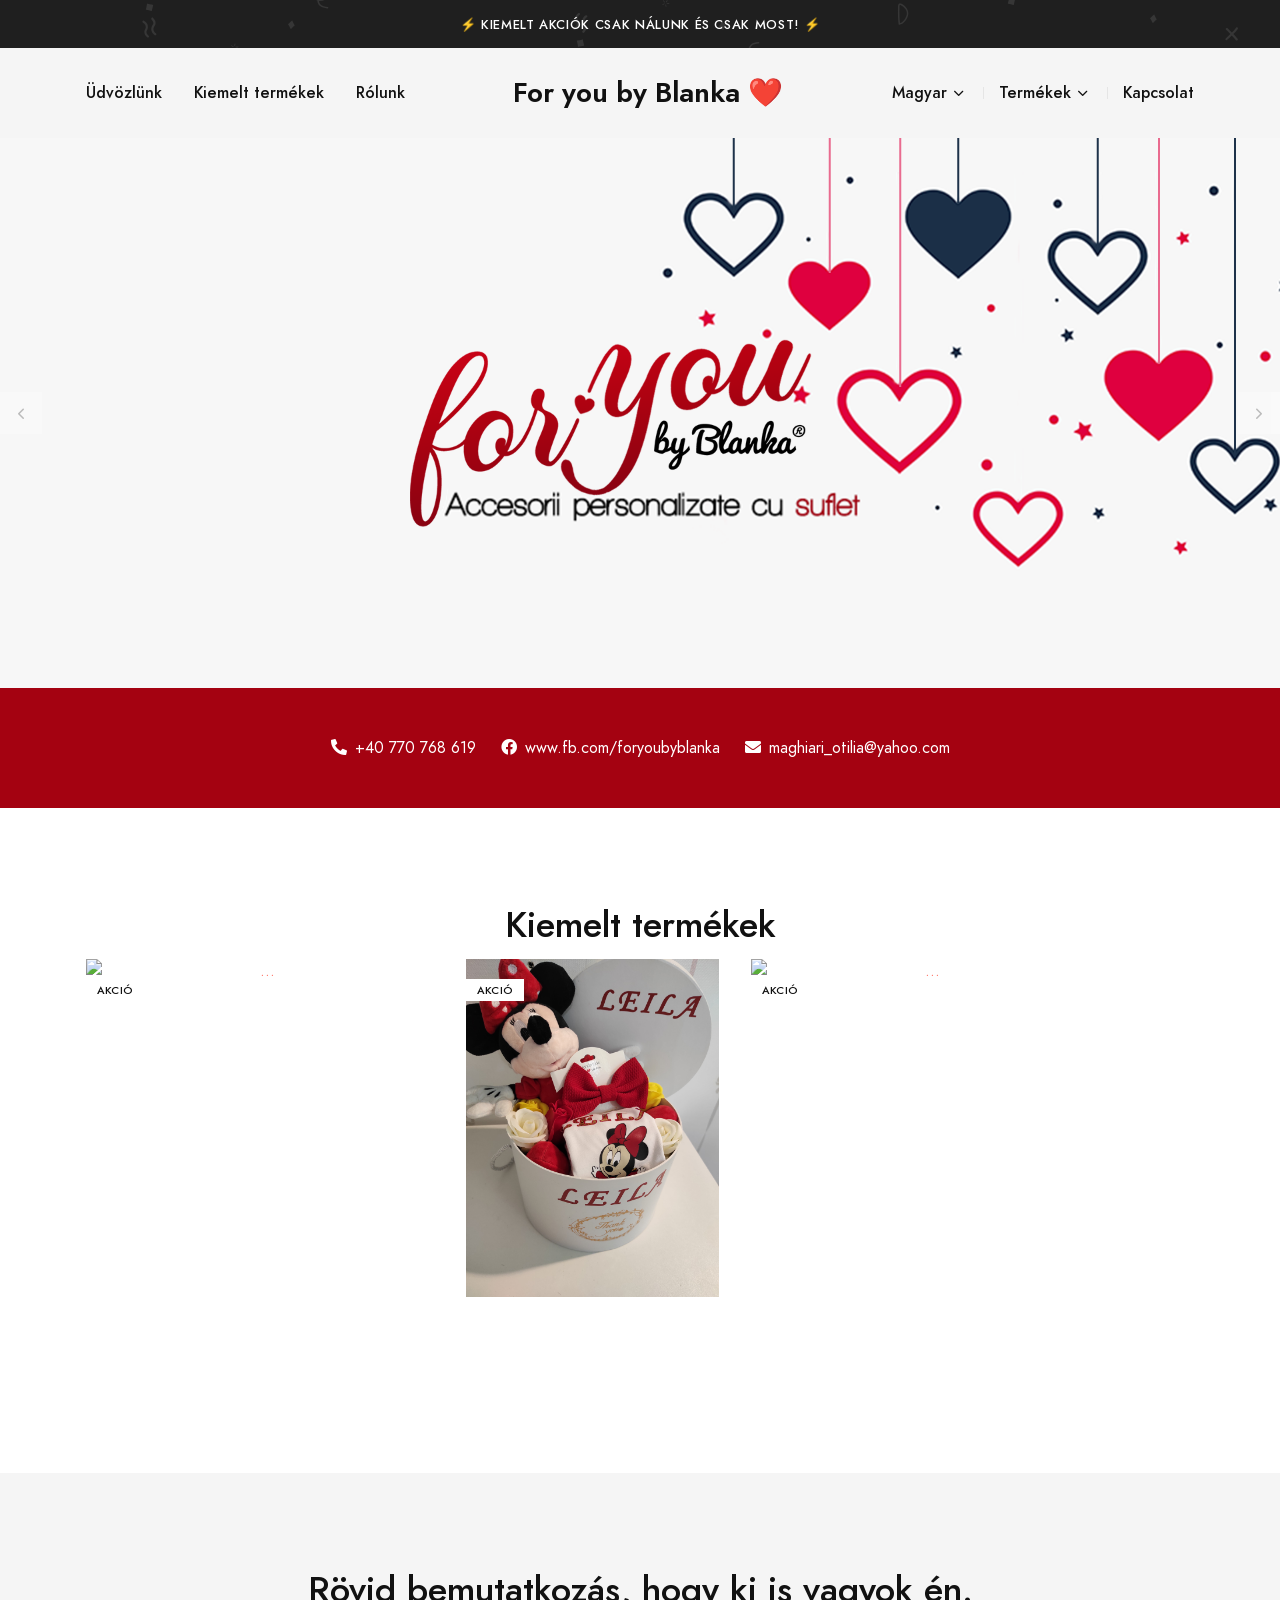
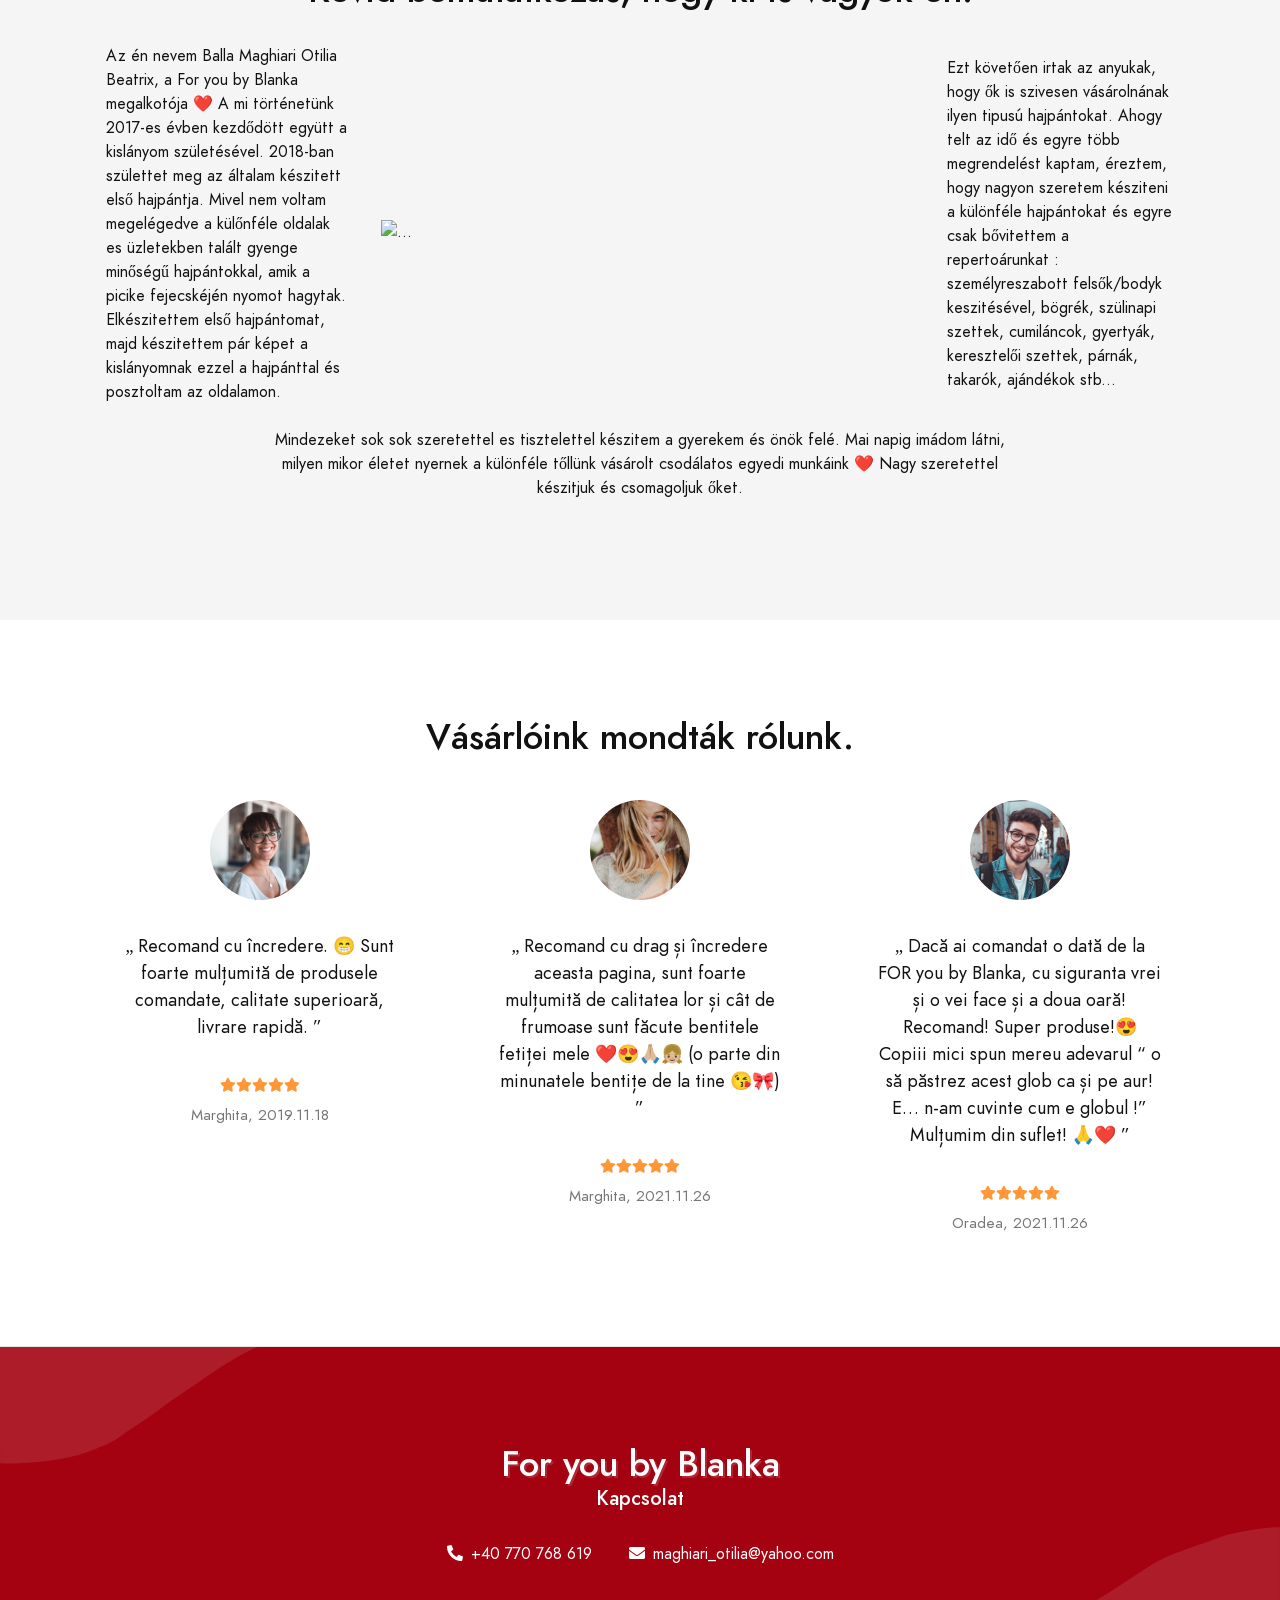
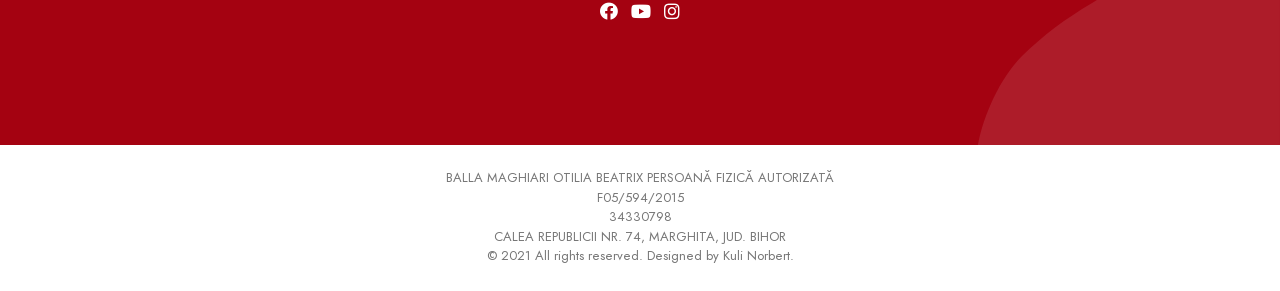
==== new/index-hu.html @ 9b7de590 "Norberto" ====
<!doctype html>
<html lang="hu">
<meta http-equiv="content-type" content="text/html;charset=utf-8" />
<head>
    <meta charset="utf-8">
    <meta name="viewport" content="width=device-width, initial-scale=1, shrink-to-fit=no">

    <link rel="stylesheet" href="assets/libs/%40fancyapps/fancybox/dist/jquery.fancybox.min.css">
    <link rel="stylesheet" href="assets/libs/%40fortawesome/fontawesome-free/css/all.min.css">
    <link rel="stylesheet" href="assets/css/stepper.css">
    <link rel="stylesheet" href="assets/libs/highlightjs/styles/vs2015.css">
    <link rel="stylesheet" href="assets/libs/simplebar/dist/simplebar.min.css">
    <link rel="stylesheet" href="assets/libs/flickity-fade/flickity-fade.css">
    <link rel="stylesheet" href="assets/fonts/feather/feather.css">

    <link rel="stylesheet" href="assets/css/theme.min.css">

    <title>For you by Blanka ❤️ - Magyar</title>

  </head>
  <body>
    <div class="py-3 bg-dark bg-pattern @@classList" data-aos="fade-right">
      <div class="container">
        <div class="row">
          <div class="col-12">
            <div class="text-center text-white">
              <span class="heading-xxs letter-spacing-xl">
                ⚡️ Kiemelt akciók csak nálunk és csak most! ⚡️
              </span>
            </div>

          </div>
        </div>
      </div>
    </div>
    <nav class="navbar sticky-top navbar-expand-xl navbar-light bg-light @@classList">
      <div class="container">
        <a class="navbar-brand d-xl-none" href="">
          For you by Blanka ❤️
        </a>
        <button class="navbar-toggler" type="button" data-toggle="collapse" data-target="#navbarClassicCollapse" aria-controls="navbarClassicCollapse" aria-expanded="false" aria-label="Toggle navigation">
          <span class="navbar-toggler-icon"></span>
        </button>
        <div class="collapse navbar-collapse" id="navbarClassicCollapse">
          <ul class="navbar-nav">
            <li class="nav-item">
              <a class="nav-link" href="#udvozlunk" data-toggle="smooth-scroll">Üdvözlünk</a>
            </li>
            <li class="nav-item">
              <a class="nav-link" href="#hogyankeszul" data-toggle="smooth-scroll">Kiemelt termékek</a>
            </li>
            <li class="nav-item">
              <a class="nav-link" href="#rolunk" data-toggle="smooth-scroll">Rólunk</a>
            </li>
          </ul>
          <a class="navbar-brand mx-auto d-none d-xl-block" href="">
            For you by Blanka ❤️
          </a>
          <ul class="navbar-nav nav-divided">
            <li class="nav-item dropdown">
              <a class="nav-link text-body dropdown-toggle" data-toggle="dropdown" href="index-hu.html">Magyar</a>
              <div class="dropdown-menu">
                <div class="card card-lg">
                  <div class="card-body">
                    <ul class="list-styled font-size-sm">
                      <li class="list-styled-item">
                        <a class="list-styled-link" href="index-hu.html">Magyar</a>
                      </li>
                      <li class="list-styled-item">
                        <a class="list-styled-link" href="index-ro.html">Román</a>
                      </li>
                    </ul>
                  </div>
                </div>
              </div>
            </li>
            <li class="nav-item dropdown">
              <a class="nav-link text-body dropdown-toggle" data-toggle="dropdown" href="">Termékek</a>
              <div class="dropdown-menu">
                <div class="card card-lg">
                  <div class="card-body">
                    <ul class="list-styled font-size-sm">
                      <li class="list-styled-item">
                        <a class="list-styled-link" href="index-hu-1.html">Bébi kiegészítők</a>
                      </li>
                      <li class="list-styled-item">
                        <a class="list-styled-link" href="index-hu-2.html">Személyre szabott termékek</a>
                      </li>
                      <li class="list-styled-item">
                        <a class="list-styled-link" href="index-hu-3.html">Keresztelő/Lakadalom</a>
                      </li>
                      <li class="list-styled-item">
                        <a class="list-styled-link" href="index-hu-4.html">Ajándék ötletek</a>
                      </li>
                      <li class="list-styled-item">
                        <a class="list-styled-link" href="index-hu-5.html">Szülinapi szettek</a>
                      </li>
                    </ul>
                  </div>
                </div>
              </div>
            </li>
            <li class="nav-item">
              <a class="nav-link" href="#kapcsolat" data-toggle="smooth-scroll">Kapcsolat</a>
            </li>
          </ul>
        </div>
      </div>
    </nav>
    <section id="udvozlunk">
      <div data-flickity='{"prevNextButtons": true, "fade": true}'>
        <div class="w-100 bg-cover" style="background-image: url(assets/img/bg.png);" style="height: 100% !important;">
          <div class="">
            <div class="container d-flex flex-column">
              <div class="row align-items-center justify-content-end" style="min-height: 550px;" data-aos="fade-down">
                <div class="col-12 text-center text-white">
                </div>
              </div>
            </div>
          </div>
        </div>
      </div>
    </section>
    <section class="py-9 bg-danger" data-aos="fade-right" data-aos-duration="1000">
      <div class="container">
        <div class="row">
          <div class="col-12 text-center">
            <li class="list-inline-item px-3">
              <a class="text-white" href=""><i class="fas fa-phone-alt mr-2"></i>+40 770 768 619</a>
            </li>
            <li class="list-inline-item">
              <a class="text-white">
                <a class="text-white" href="www.fb.com/foryoubyblanka"><i class="fab fa-facebook mr-2"></i>www.fb.com/foryoubyblanka</a>
              </a>
            </li>
            <li class="list-inline-item px-3">
              <a class="text-white" href="">
                <i class="fas fa-envelope mr-2"></i>maghiari_otilia@yahoo.com</a>
            </li>
          </div> 
        </div>
      </div>
    </section>
    <section class="py-12" id="hogyankeszul">
      <h2 class="text-center" data-aos="fade-down">Kiemelt termékek</h2>
      <p class="text-center mt-n3" data-aos="fade-down"></p>
      <div class="container">
        <div class="row">
          <div class="col-12 col-md-4 text-center" data-aos="fade-right" data-aos-duration="1000">
            <div class="card mb-7">
              <div class="badge badge-white card-badge card-badge-left text-uppercase">
                AKCIÓ
              </div>
              <div class="card-img">
                <a class="card-img-hover" href="assets/img/termekek/6/4.jpg" data-fancybox>
                  <img class="card-img-top card-img-back" src="assets/img/termekek/6/4.jpg" alt="...">
                  <img class="card-img-top card-img-front" src="assets/img/termekek/6/4.jpg" alt="...">
                </a>
                <div class="card-actions">
                  <span class="card-action">
                    <button class="btn btn-xs btn-circle btn-white-primary" href="assets/img/termekek/6/4.jpg" data-fancybox>
                      <i class="fe fe-eye"></i>
                    </button>
                  </span>
                </div>
              </div>
              <div class="card-body px-0">
                <div class="font-size-xs">
                  <a class="text-muted" href="assets/img/termekek/6/4.jpg" data-fancybox></a>
                </div>
                <div class="font-weight-bold">
                  <a class="text-body" href="assets/img/termekek/6/4.jpg" data-fancybox>
                    
                  </a>
                </div>
                <div class="font-weight-bold text-muted">
                  
                </div>
              </div>
            </div>
          </div>
          <div class="col-6 col-md-4 col-lg-3">
            <div class="card mb-7">
              <div class="badge badge-white card-badge card-badge-left text-uppercase">
                AKCIÓ
              </div>
              <div class="card-img">
                <a class="card-img-hover" href="assets/img/termekek/10/3.jpg" data-fancybox>
                  <img class="card-img-top card-img-back" src="assets/img/termekek/10/3.jpg" alt="...">
                  <img class="card-img-top card-img-front" src="assets/img/termekek/10/3.jpg" alt="...">
                </a>
                <div class="card-actions">
                  <span class="card-action">
                    <button class="btn btn-xs btn-circle btn-white-primary" href="assets/img/termekek/10/3.jpg" data-fancybox>
                      <i class="fe fe-eye"></i>
                    </button>
                  </span>
                </div>
              </div>
              <div class="card-body px-0">
                <div class="font-size-xs">
                  <a class="text-muted"></a>
                </div>
                <div class="font-weight-bold">
                  <a class="text-body">
                   
                  </a>
                </div>
                <div class="font-weight-bold text-muted">
                  
                </div>
              </div>
            </div>
          </div>
          <div class="col-12 col-md-4 text-center" data-aos="fade-left" data-aos-duration="1000">
            <div class="card mb-7">
              <div class="badge badge-white card-badge card-badge-left text-uppercase">
                AKCIÓ
              </div>
              <div class="card-img">
                <a class="card-img-hover" href="assets/img/termekek/6/3.jpg" data-fancybox>
                  <img class="card-img-top card-img-back" src="assets/img/termekek/6/3.jpg" alt="...">
                  <img class="card-img-top card-img-front" src="assets/img/termekek/6/3.jpg" alt="...">
                </a>
                <div class="card-actions">
                  <span class="card-action">
                    <button class="btn btn-xs btn-circle btn-white-primary" href="assets/img/termekek/6/3.jpg" data-fancybox>
                      <i class="fe fe-eye"></i>
                    </button>
                  </span>
                </div>
              </div>
              <div class="card-body px-0">
                <div class="font-size-xs">
                  <a class="text-muted" href="assets/img/termekek/6/3.jpg" data-fancybox></a>
                </div>
                <div class="font-weight-bold">
                  <a class="text-body" href="assets/img/termekek/6/3.jpg" data-fancybox>
                    
                  </a>
                </div>
                <div class="font-weight-bold text-muted">
                  
                </div>
              </div>
            </div>
          </div>
        </div>
      </div>
    </section>
    <section class="py-12 bg-light" id="rolunk">
      <h2 class="text-center" data-aos="fade-down">Rövid bemutatkozás, hogy ki is vagyok én.</h2>
      <p class="text-center mt-n3" data-aos="fade-down"></p>
      <div class="container">
        <div class="row align-items-center p-5">
          <div class="col-12 col-md-3">
            <p>Az én nevem Balla Maghiari Otilia Beatrix, a For you by Blanka megalkotója ❤️ 
              A mi történetünk 2017-es évben kezdődött együtt a kislányom születésével. 2018-ban születtet meg az általam készitett első hajpántja. Mivel nem voltam megelégedve a külőnféle oldalak es üzletekben talált gyenge minőségű hajpántokkal, amik a picike fejecskéjén nyomot hagytak. Elkészitettem első hajpántomat, majd  készitettem pár képet a kislányomnak ezzel a hajpánttal és posztoltam az oldalamon.
            </p>
          </div>
          <div class="col-12 col-md-6">
            <img class="img-fluid mb-2" src="assets/img/patterns/1..jpg" alt="...">
          </div>
          <div class="col-12 col-md-3 pl-lg-7">
            <p>
              Ezt követően irtak az anyukak, hogy ők is szivesen vásárolnának ilyen tipusú hajpántokat. Ahogy telt az idő és egyre több megrendelést kaptam, éreztem, hogy nagyon szeretem késziteni a különféle hajpántokat és egyre csak bővitettem a repertoárunkat : személyreszabott felsők/bodyk keszitésével, bögrék, szülinapi szettek, cumiláncok, gyertyák, keresztelői szettek, párnák, takarók, ajándékok stb...
            </p>
          </div>
        </div>
        <div class="row align-items-center text-center">
          <div class="" style="padding-left: 200px; padding-right: 200px; margin-top: -20px;">
          <p>
            Mindezeket sok sok szeretettel es tisztelettel készitem a gyerekem és önök felé. Mai napig imádom látni, milyen mikor életet nyernek a különféle tőllünk vásárolt csodálatos egyedi munkáink ❤️ Nagy szeretettel készitjuk és csomagoljuk őket.
          </p>
        </div>
      </div>
      </div>
    </section>
    <section class="pt-12 border-bottom" id="reviews">
      <div class="container">
        <div class="row justify-content-center">
          <div class="col-12 col-md-8 col-lg-6 col-xl-12">
            <h2 class="text-center" data-aos="fade-down">Vásárlóink mondták rólunk.</h2>
            <p class="text-center mt-n3" style="margin-bottom: 100px !important;" data-aos="fade-down"></p>
          </div>
        </div>
        <div class="row">
          <div class="col-12 col-md-6 col-lg-4" data-aos="fade-up" data-aos-duration="1000">
            <div class="card card-lg mb-11">
              <div class="card-body text-center bg-white">
                <img src="assets/img/avatars/avatar-1.jpg" alt="..." class="img-fluid rounded-circle mb-7 mt-n11" style="max-width: 100px;">
                <blockquote class="blockquote mb-0">
                  <p class="font-size-lg font-style-normal">
                    Recomand cu încredere. 😁 Sunt foarte mulțumită de produsele comandate, calitate superioară, livrare rapidă.
                  </p>
                  <div class="rating font-size-xs text-warning mb-2" data-value="5">
                    <div class="rating-item">
                      <i class="fas fa-star"></i>
                    </div>
                    <div class="rating-item">
                      <i class="fas fa-star"></i>
                    </div>
                    <div class="rating-item">
                      <i class="fas fa-star"></i>
                    </div>
                    <div class="rating-item">
                      <i class="fas fa-star"></i>
                    </div>
                    <div class="rating-item">
                      <i class="fas fa-star"></i>
                    </div>
                  </div>
                  <footer class="blockquote-footer">
                    Marghita, 2019.11.18
                  </footer>
                </blockquote>
              </div>
            </div>
            <div class="card card-lg mb-11">
            </div>
          </div>
          <div class="col-12 col-md-7 col-lg-4" data-aos="fade-up" data-aos-duration="1000">
            <div class="card card-lg mb-11">
              <div class="card-body text-center bg-white">
                <img src="assets/img/avatars/avatar-2.jpg" alt="..." class="img-fluid rounded-circle mb-7 mt-n11" style="max-width: 100px;">
                <blockquote class="blockquote mb-0">
                  <p class="font-size-lg font-style-normal">
                    Recomand cu drag și încredere aceasta pagina, sunt foarte mulțumită de calitatea lor și cât de frumoase sunt făcute bentitele fetiței mele ❤️😍🙏🏼👧🏼 (o parte din minunatele bentițe de la tine 😘🎀)
                  </p>
                  <div class="rating font-size-xs text-warning mb-2" data-value="5">
                    <div class="rating-item">
                      <i class="fas fa-star"></i>
                    </div>
                    <div class="rating-item">
                      <i class="fas fa-star"></i>
                    </div>
                    <div class="rating-item">
                      <i class="fas fa-star"></i>
                    </div>
                    <div class="rating-item">
                      <i class="fas fa-star"></i>
                    </div>
                    <div class="rating-item">
                      <i class="fas fa-star"></i>
                    </div>
                  </div>
                  <footer class="blockquote-footer">
                    Marghita, 2021.11.26
                  </footer>
                </blockquote>
              </div>
            </div>
          </div>
          <div class="col-12 col-lg-4" data-aos="fade-up" data-aos-duration="1000">
            <div class="row">
              <div class="col-12 col-md-6 col-lg-12">
                <div class="card card-lg mb-11">
                  <div class="card-body text-center bg-white">
                    <img src="assets/img/avatars/avatar-3.jpg" alt="..." class="img-fluid rounded-circle mb-7 mt-n11" style="max-width: 100px;">
                    <blockquote class="blockquote mb-0">
                      <p class="font-size-lg font-style-normal">
                        Dacă ai comandat o dată de la FOR you by Blanka, cu siguranta vrei și o vei face și a doua oară! Recomand! Super produse!😍 
                        Copiii mici spun mereu adevarul “ o să păstrez acest glob ca și pe aur! E… n-am cuvinte cum e globul !” 
                        Mulțumim din suflet! 🙏❤️
                      </p>
                      <div class="rating font-size-xs text-warning mb-2" data-value="5">
                        <div class="rating-item">
                          <i class="fas fa-star"></i>
                        </div>
                        <div class="rating-item">
                          <i class="fas fa-star"></i>
                        </div>
                        <div class="rating-item">
                          <i class="fas fa-star"></i>
                        </div>
                        <div class="rating-item">
                          <i class="fas fa-star"></i>
                        </div>
                        <div class="rating-item">
                          <i class="fas fa-star"></i>
                        </div>
                      </div>
                      <footer class="blockquote-footer">
                        Oradea, 2021.11.26
                      </footer>
                    </blockquote>
                  </div>
                </div>
              </div>
            </div>
          </div>
        </div>
      </div>
    </section> 
    <footer class="@@classList" id="kapcsolat" data-aos="fade-right">
      <div class="py-12 bg-custom bg-cover" style="background-image: url(assets/img/patterns/pattern-2.svg)">
        <div class="container">
          <div class="row">
            <div class="col-12 text-center">
              <h2 class="mb-0 text-white" style="text-shadow: 2px 2px rgba(200, 200, 200, 0.2);">For you by Blanka</h2>
              <p class="mb-7 text-white h6">Kapcsolat</p>
              <ul class="list-inline mb-7">
                <li class="list-inline-item px-3">
                  <a class="text-white" href=""><i class="fas fa-phone-alt mr-2"></i>+40 770 768 619</a>
                </li>
                <li class="list-inline-item px-3">
                  <a class="text-white" href="">
                    <i class="fas fa-envelope mr-2"></i>maghiari_otilia@yahoo.com</a>
                </li>
              </ul>
              <ul class="list-inline font-size-lg">
                <li class="list-inline-item">
                  <a class="text-white" href="">
                    <i class="fab fa-facebook"></i>
                  </a>
                </li>
                <li class="list-inline-item">
                  <a class="text-white" href="">
                    <i class="fab fa-youtube"></i>
                  </a>
                </li>
                <li class="list-inline-item">
                  <a class="text-white" href="">
                    <i class="fab fa-instagram"></i>
                  </a>
                </li>
              </ul>
            </div>
          </div>
        </div>
      </div>
      <div class="py-6">
        <div class="container">
          <div class="row">
            <div class="col text-center">
              <p class="mb-3 mb-md-0 font-size-xxs text-muted">
                BALLA MAGHIARI OTILIA BEATRIX PERSOANĂ FIZICĂ AUTORIZATĂ <br>
                F05/594/2015 <br>
                34330798 <br>
                CALEA REPUBLICII NR. 74, MARGHITA, JUD. BIHOR <br>
                © 2021 All rights reserved. Designed by Kuli Norbert.
              </p>

            </div>
          </div>
        </div>
      </div>
    </footer>
    <script src="https://ajax.googleapis.com/ajax/libs/jquery/3.6.0/jquery.min.js"></script>
    <script src="assets/js/stepper.js"></script>
    <script src="assets/libs/%40fancyapps/fancybox/dist/jquery.fancybox.min.js"></script>
    <script src="assets/libs/bootstrap/dist/js/bootstrap.bundle.min.js"></script>
    <script src="assets/libs/highlightjs/highlight.pack.min.js"></script>
    <script src="assets/libs/jarallax/dist/jarallax.min.js"></script>
    <script src="assets/libs/list.js/dist/list.min.js"></script>
    <script src="assets/libs/simplebar/dist/simplebar.min.js"></script>
    <script src="assets/libs/smooth-scroll/dist/smooth-scroll.min.js"></script>
    <script src="assets/libs/flickity-fade/flickity-fade.js"></script>
    <script src="assets/js/theme.min.js"></script>
    <script src="https://kit.fontawesome.com/bcc7f3bc70.js" crossorigin="anonymous"></script>
  </body>
</html>
---- new/assets/css/stepper.css ----
/*! Flickity v2.2.2
https://flickity.metafizzy.co
---------------------------------------------- */

.flickity-enabled {
    position: relative;
  }
  
  .flickity-enabled:focus { outline: none; }
  
  .flickity-viewport {
    overflow: hidden;
    position: relative;
    height: 100%;
    width: 100%;
  }
  
  .flickity-slider {
    position: absolute;
    width: 100%;
    height: 100%;
  }
  
  /* draggable */
  
  .flickity-enabled.is-draggable {
    -webkit-tap-highlight-color: transparent;
    -webkit-user-select: none;
       -moz-user-select: none;
        -ms-user-select: none;
            user-select: none;
  }
  
  .flickity-enabled.is-draggable .flickity-viewport {
    cursor: move;
    cursor: -webkit-grab;
    cursor: grab;
  }
  
  .flickity-enabled.is-draggable .flickity-viewport.is-pointer-down {
    cursor: -webkit-grabbing;
    cursor: grabbing;
  }
  
  /* ---- flickity-button ---- */
  
  .flickity-button {
    position: absolute;
    background: hsla(0, 0%, 100%, 0.75);
    border: none;
    color: #333;
  }
  
  .flickity-button:hover {
    background: white;
    cursor: pointer;
  }
  
  .flickity-button:focus {
    outline: none;
    box-shadow: 0 0 0 5px #19F;
  }
  
  .flickity-button:active {
    opacity: 0.6;
  }
  
  .flickity-button:disabled {
    opacity: 0.3;
    cursor: auto;
    /* prevent disabled button from capturing pointer up event. #716 */
    pointer-events: none;
  }
  
  .flickity-button-icon {
    fill: currentColor;
  }
  
  /* ---- previous/next buttons ---- */
  
  .flickity-prev-next-button {
    top: 50%;
    width: 44px;
    height: 44px;
    border-radius: 50%;
    /* vertically center */
    transform: translateY(-50%);
  }
  
  .flickity-prev-next-button.previous { left: 10px; }
  .flickity-prev-next-button.next { right: 10px; }
  /* right to left */
  .flickity-rtl .flickity-prev-next-button.previous {
    left: auto;
    right: 10px;
  }
  .flickity-rtl .flickity-prev-next-button.next {
    right: auto;
    left: 10px;
  }
  
  .flickity-prev-next-button .flickity-button-icon {
    position: absolute;
    left: 20%;
    top: 20%;
    width: 60%;
    height: 60%;
  }
  
  /* ---- page dots ---- */
  
  .flickity-page-dots {
    position: absolute;
    width: 100%;
    bottom: -25px;
    padding: 0;
    margin: 0;
    list-style: none;
    text-align: center;
    line-height: 1;
  }
  
  .flickity-rtl .flickity-page-dots { direction: rtl; }
  
  .flickity-page-dots .dot {
    display: inline-block;
    width: 10px;
    height: 10px;
    margin: 0 8px;
    background: #333;
    border-radius: 50%;
    opacity: 0.25;
    cursor: pointer;
  }
  
  .flickity-page-dots .dot.is-selected {
    opacity: 1;
  }
---- new/assets/libs/highlightjs/styles/vs2015.css ----
/*
 * Visual Studio 2015 dark style
 * Author: Nicolas LLOBERA <nllobera@gmail.com>
 */

.hljs {
  display: block;
  overflow-x: auto;
  padding: 0.5em;
  background: #1E1E1E;
  color: #DCDCDC;
}

.hljs-keyword,
.hljs-literal,
.hljs-symbol,
.hljs-name {
  color: #569CD6;
}
.hljs-link {
  color: #569CD6;
  text-decoration: underline;
}

.hljs-built_in,
.hljs-type {
  color: #4EC9B0;
}

.hljs-number,
.hljs-class {
  color: #B8D7A3;
}

.hljs-string,
.hljs-meta-string {
  color: #D69D85;
}

.hljs-regexp,
.hljs-template-tag {
  color: #9A5334;
}

.hljs-subst,
.hljs-function,
.hljs-title,
.hljs-params,
.hljs-formula {
  color: #DCDCDC;
}

.hljs-comment,
.hljs-quote {
  color: #57A64A;
  font-style: italic;
}

.hljs-doctag {
  color: #608B4E;
}

.hljs-meta,
.hljs-meta-keyword,
.hljs-tag {
  color: #9B9B9B;
}

.hljs-variable,
.hljs-template-variable {
  color: #BD63C5;
}

.hljs-attr,
.hljs-attribute,
.hljs-builtin-name {
  color: #9CDCFE;
}

.hljs-section {
  color: gold;
}

.hljs-emphasis {
  font-style: italic;
}

.hljs-strong {
  font-weight: bold;
}

/*.hljs-code {
  font-family:'Monospace';
}*/

.hljs-bullet,
.hljs-selector-tag,
.hljs-selector-id,
.hljs-selector-class,
.hljs-selector-attr,
.hljs-selector-pseudo {
  color: #D7BA7D;
}

.hljs-addition {
  background-color: #144212;
  display: inline-block;
  width: 100%;
}

.hljs-deletion {
  background-color: #600;
  display: inline-block;
  width: 100%;
}
---- new/assets/libs/simplebar/dist/simplebar.min.css ----
[data-simplebar]{position:relative;flex-direction:column;flex-wrap:wrap;justify-content:flex-start;align-content:flex-start;align-items:flex-start}.simplebar-wrapper{overflow:hidden;width:inherit;height:inherit;max-width:inherit;max-height:inherit}.simplebar-mask{direction:inherit;position:absolute;overflow:hidden;padding:0;margin:0;left:0;top:0;bottom:0;right:0;width:auto!important;height:auto!important;z-index:0}.simplebar-offset{direction:inherit!important;box-sizing:inherit!important;resize:none!important;position:absolute;top:0;left:0;bottom:0;right:0;padding:0;margin:0;-webkit-overflow-scrolling:touch}.simplebar-content-wrapper{direction:inherit;box-sizing:border-box!important;position:relative;display:block;height:100%;width:auto;visibility:visible;max-width:100%;max-height:100%;scrollbar-width:none;-ms-overflow-style:none}.simplebar-content-wrapper::-webkit-scrollbar,.simplebar-hide-scrollbar::-webkit-scrollbar{width:0;height:0}.simplebar-content:after,.simplebar-content:before{content:' ';display:table}.simplebar-placeholder{max-height:100%;max-width:100%;width:100%;pointer-events:none}.simplebar-height-auto-observer-wrapper{box-sizing:inherit!important;height:100%;width:100%;max-width:1px;position:relative;float:left;max-height:1px;overflow:hidden;z-index:-1;padding:0;margin:0;pointer-events:none;flex-grow:inherit;flex-shrink:0;flex-basis:0}.simplebar-height-auto-observer{box-sizing:inherit;display:block;opacity:0;position:absolute;top:0;left:0;height:1000%;width:1000%;min-height:1px;min-width:1px;overflow:hidden;pointer-events:none;z-index:-1}.simplebar-track{z-index:1;position:absolute;right:0;bottom:0;pointer-events:none;overflow:hidden}[data-simplebar].simplebar-dragging .simplebar-content{pointer-events:none;user-select:none;-webkit-user-select:none}[data-simplebar].simplebar-dragging .simplebar-track{pointer-events:all}.simplebar-scrollbar{position:absolute;left:0;right:0;min-height:10px}.simplebar-scrollbar:before{position:absolute;content:'';background:#000;border-radius:7px;left:2px;right:2px;opacity:0;transition:opacity .2s linear}.simplebar-scrollbar.simplebar-visible:before{opacity:.5;transition:opacity 0s linear}.simplebar-track.simplebar-vertical{top:0;width:11px}.simplebar-track.simplebar-vertical .simplebar-scrollbar:before{top:2px;bottom:2px}.simplebar-track.simplebar-horizontal{left:0;height:11px}.simplebar-track.simplebar-horizontal .simplebar-scrollbar:before{height:100%;left:2px;right:2px}.simplebar-track.simplebar-horizontal .simplebar-scrollbar{right:auto;left:0;top:2px;height:7px;min-height:0;min-width:10px;width:auto}[data-simplebar-direction=rtl] .simplebar-track.simplebar-vertical{right:auto;left:0}.hs-dummy-scrollbar-size{direction:rtl;position:fixed;opacity:0;visibility:hidden;height:500px;width:500px;overflow-y:hidden;overflow-x:scroll}.simplebar-hide-scrollbar{position:fixed;left:0;visibility:hidden;overflow-y:scroll;scrollbar-width:none;-ms-overflow-style:none}
---- new/assets/fonts/feather/feather.css ----
@font-face {
  font-family: 'Feather';
  src:
    url('fonts/Feather144f.ttf?sdxovp') format('truetype'),
    url('fonts/Feather144f.woff?sdxovp') format('woff'),
    url('fonts/Feather144f.svg?sdxovp#Feather') format('svg');
  font-weight: normal;
  font-style: normal;
}

.fe {
  /* use !important to prevent issues with browser extensions that change fonts */
  font-family: 'Feather' !important;
  speak: none;
  font-style: normal;
  font-weight: normal;
  font-variant: normal;
  text-transform: none;
  line-height: 1;

  /* Better Font Rendering =========== */
  -webkit-font-smoothing: antialiased;
  -moz-osx-font-smoothing: grayscale;
}

.fe-activity:before {
  content: "\e900";
}
.fe-airplay:before {
  content: "\e901";
}
.fe-alert-circle:before {
  content: "\e902";
}
.fe-alert-octagon:before {
  content: "\e903";
}
.fe-alert-triangle:before {
  content: "\e904";
}
.fe-align-center:before {
  content: "\e905";
}
.fe-align-justify:before {
  content: "\e906";
}
.fe-align-left:before {
  content: "\e907";
}
.fe-align-right:before {
  content: "\e908";
}
.fe-anchor:before {
  content: "\e909";
}
.fe-aperture:before {
  content: "\e90a";
}
.fe-archive:before {
  content: "\e90b";
}
.fe-arrow-down:before {
  content: "\e90c";
}
.fe-arrow-down-circle:before {
  content: "\e90d";
}
.fe-arrow-down-left:before {
  content: "\e90e";
}
.fe-arrow-down-right:before {
  content: "\e90f";
}
.fe-arrow-left:before {
  content: "\e910";
}
.fe-arrow-left-circle:before {
  content: "\e911";
}
.fe-arrow-right:before {
  content: "\e912";
}
.fe-arrow-right-circle:before {
  content: "\e913";
}
.fe-arrow-up:before {
  content: "\e914";
}
.fe-arrow-up-circle:before {
  content: "\e915";
}
.fe-arrow-up-left:before {
  content: "\e916";
}
.fe-arrow-up-right:before {
  content: "\e917";
}
.fe-at-sign:before {
  content: "\e918";
}
.fe-award:before {
  content: "\e919";
}
.fe-bar-chart:before {
  content: "\e91a";
}
.fe-bar-chart-2:before {
  content: "\e91b";
}
.fe-battery:before {
  content: "\e91c";
}
.fe-battery-charging:before {
  content: "\e91d";
}
.fe-bell:before {
  content: "\e91e";
}
.fe-bell-off:before {
  content: "\e91f";
}
.fe-bluetooth:before {
  content: "\e920";
}
.fe-bold:before {
  content: "\e921";
}
.fe-book:before {
  content: "\e922";
}
.fe-book-open:before {
  content: "\e923";
}
.fe-bookmark:before {
  content: "\e924";
}
.fe-box:before {
  content: "\e925";
}
.fe-briefcase:before {
  content: "\e926";
}
.fe-calendar:before {
  content: "\e927";
}
.fe-camera:before {
  content: "\e928";
}
.fe-camera-off:before {
  content: "\e929";
}
.fe-cast:before {
  content: "\e92a";
}
.fe-check:before {
  content: "\e92b";
}
.fe-check-circle:before {
  content: "\e92c";
}
.fe-check-square:before {
  content: "\e92d";
}
.fe-chevron-down:before {
  content: "\e92e";
}
.fe-chevron-left:before {
  content: "\e92f";
}
.fe-chevron-right:before {
  content: "\e930";
}
.fe-chevron-up:before {
  content: "\e931";
}
.fe-chevrons-down:before {
  content: "\e932";
}
.fe-chevrons-left:before {
  content: "\e933";
}
.fe-chevrons-right:before {
  content: "\e934";
}
.fe-chevrons-up:before {
  content: "\e935";
}
.fe-chrome:before {
  content: "\e936";
}
.fe-circle:before {
  content: "\e937";
}
.fe-clipboard:before {
  content: "\e938";
}
.fe-clock:before {
  content: "\e939";
}
.fe-cloud:before {
  content: "\e93a";
}
.fe-cloud-drizzle:before {
  content: "\e93b";
}
.fe-cloud-lightning:before {
  content: "\e93c";
}
.fe-cloud-off:before {
  content: "\e93d";
}
.fe-cloud-rain:before {
  content: "\e93e";
}
.fe-cloud-snow:before {
  content: "\e93f";
}
.fe-code:before {
  content: "\e940";
}
.fe-codepen:before {
  content: "\e941";
}
.fe-command:before {
  content: "\e942";
}
.fe-compass:before {
  content: "\e943";
}
.fe-copy:before {
  content: "\e944";
}
.fe-corner-down-left:before {
  content: "\e945";
}
.fe-corner-down-right:before {
  content: "\e946";
}
.fe-corner-left-down:before {
  content: "\e947";
}
.fe-corner-left-up:before {
  content: "\e948";
}
.fe-corner-right-down:before {
  content: "\e949";
}
.fe-corner-right-up:before {
  content: "\e94a";
}
.fe-corner-up-left:before {
  content: "\e94b";
}
.fe-corner-up-right:before {
  content: "\e94c";
}
.fe-cpu:before {
  content: "\e94d";
}
.fe-credit-card:before {
  content: "\e94e";
}
.fe-crop:before {
  content: "\e94f";
}
.fe-crosshair:before {
  content: "\e950";
}
.fe-database:before {
  content: "\e951";
}
.fe-delete:before {
  content: "\e952";
}
.fe-disc:before {
  content: "\e953";
}
.fe-dollar-sign:before {
  content: "\e954";
}
.fe-download:before {
  content: "\e955";
}
.fe-download-cloud:before {
  content: "\e956";
}
.fe-droplet:before {
  content: "\e957";
}
.fe-edit:before {
  content: "\e958";
}
.fe-edit-2:before {
  content: "\e959";
}
.fe-edit-3:before {
  content: "\e95a";
}
.fe-external-link:before {
  content: "\e95b";
}
.fe-eye:before {
  content: "\e95c";
}
.fe-eye-off:before {
  content: "\e95d";
}
.fe-facebook:before {
  content: "\e95e";
}
.fe-fast-forward:before {
  content: "\e95f";
}
.fe-feather:before {
  content: "\e960";
}
.fe-file:before {
  content: "\e961";
}
.fe-file-minus:before {
  content: "\e962";
}
.fe-file-plus:before {
  content: "\e963";
}
.fe-file-text:before {
  content: "\e964";
}
.fe-film:before {
  content: "\e965";
}
.fe-filter:before {
  content: "\e966";
}
.fe-flag:before {
  content: "\e967";
}
.fe-folder:before {
  content: "\e968";
}
.fe-folder-minus:before {
  content: "\e969";
}
.fe-folder-plus:before {
  content: "\e96a";
}
.fe-gift:before {
  content: "\e96b";
}
.fe-git-branch:before {
  content: "\e96c";
}
.fe-git-commit:before {
  content: "\e96d";
}
.fe-git-merge:before {
  content: "\e96e";
}
.fe-git-pull-request:before {
  content: "\e96f";
}
.fe-github:before {
  content: "\e970";
}
.fe-gitlab:before {
  content: "\e971";
}
.fe-globe:before {
  content: "\e972";
}
.fe-grid:before {
  content: "\e973";
}
.fe-hard-drive:before {
  content: "\e974";
}
.fe-hash:before {
  content: "\e975";
}
.fe-headphones:before {
  content: "\e976";
}
.fe-heart:before {
  content: "\e977";
}
.fe-help-circle:before {
  content: "\e978";
}
.fe-home:before {
  content: "\e979";
}
.fe-image:before {
  content: "\e97a";
}
.fe-inbox:before {
  content: "\e97b";
}
.fe-info:before {
  content: "\e97c";
}
.fe-instagram:before {
  content: "\e97d";
}
.fe-italic:before {
  content: "\e97e";
}
.fe-layers:before {
  content: "\e97f";
}
.fe-layout:before {
  content: "\e980";
}
.fe-life-buoy:before {
  content: "\e981";
}
.fe-link:before {
  content: "\e982";
}
.fe-link-2:before {
  content: "\e983";
}
.fe-linkedin:before {
  content: "\e984";
}
.fe-list:before {
  content: "\e985";
}
.fe-loader:before {
  content: "\e986";
}
.fe-lock:before {
  content: "\e987";
}
.fe-log-in:before {
  content: "\e988";
}
.fe-log-out:before {
  content: "\e989";
}
.fe-mail:before {
  content: "\e98a";
}
.fe-map:before {
  content: "\e98b";
}
.fe-map-pin:before {
  content: "\e98c";
}
.fe-maximize:before {
  content: "\e98d";
}
.fe-maximize-2:before {
  content: "\e98e";
}
.fe-menu:before {
  content: "\e98f";
}
.fe-message-circle:before {
  content: "\e990";
}
.fe-message-square:before {
  content: "\e991";
}
.fe-mic:before {
  content: "\e992";
}
.fe-mic-off:before {
  content: "\e993";
}
.fe-minimize:before {
  content: "\e994";
}
.fe-minimize-2:before {
  content: "\e995";
}
.fe-minus:before {
  content: "\e996";
}
.fe-minus-circle:before {
  content: "\e997";
}
.fe-minus-square:before {
  content: "\e998";
}
.fe-monitor:before {
  content: "\e999";
}
.fe-moon:before {
  content: "\e99a";
}
.fe-more-horizontal:before {
  content: "\e99b";
}
.fe-more-vertical:before {
  content: "\e99c";
}
.fe-move:before {
  content: "\e99d";
}
.fe-music:before {
  content: "\e99e";
}
.fe-navigation:before {
  content: "\e99f";
}
.fe-navigation-2:before {
  content: "\e9a0";
}
.fe-octagon:before {
  content: "\e9a1";
}
.fe-package:before {
  content: "\e9a2";
}
.fe-paperclip:before {
  content: "\e9a3";
}
.fe-pause:before {
  content: "\e9a4";
}
.fe-pause-circle:before {
  content: "\e9a5";
}
.fe-percent:before {
  content: "\e9a6";
}
.fe-phone:before {
  content: "\e9a7";
}
.fe-phone-call:before {
  content: "\e9a8";
}
.fe-phone-forwarded:before {
  content: "\e9a9";
}
.fe-phone-incoming:before {
  content: "\e9aa";
}
.fe-phone-missed:before {
  content: "\e9ab";
}
.fe-phone-off:before {
  content: "\e9ac";
}
.fe-phone-outgoing:before {
  content: "\e9ad";
}
.fe-pie-chart:before {
  content: "\e9ae";
}
.fe-play:before {
  content: "\e9af";
}
.fe-play-circle:before {
  content: "\e9b0";
}
.fe-plus:before {
  content: "\e9b1";
}
.fe-plus-circle:before {
  content: "\e9b2";
}
.fe-plus-square:before {
  content: "\e9b3";
}
.fe-pocket:before {
  content: "\e9b4";
}
.fe-power:before {
  content: "\e9b5";
}
.fe-printer:before {
  content: "\e9b6";
}
.fe-radio:before {
  content: "\e9b7";
}
.fe-refresh-ccw:before {
  content: "\e9b8";
}
.fe-refresh-cw:before {
  content: "\e9b9";
}
.fe-repeat:before {
  content: "\e9ba";
}
.fe-rewind:before {
  content: "\e9bb";
}
.fe-rotate-ccw:before {
  content: "\e9bc";
}
.fe-rotate-cw:before {
  content: "\e9bd";
}
.fe-rss:before {
  content: "\e9be";
}
.fe-save:before {
  content: "\e9bf";
}
.fe-scissors:before {
  content: "\e9c0";
}
.fe-search:before {
  content: "\e9c1";
}
.fe-send:before {
  content: "\e9c2";
}
.fe-server:before {
  content: "\e9c3";
}
.fe-settings:before {
  content: "\e9c4";
}
.fe-share:before {
  content: "\e9c5";
}
.fe-share-2:before {
  content: "\e9c6";
}
.fe-shield:before {
  content: "\e9c7";
}
.fe-shield-off:before {
  content: "\e9c8";
}
.fe-shopping-bag:before {
  content: "\e9c9";
}
.fe-shopping-cart:before {
  content: "\e9ca";
}
.fe-shuffle:before {
  content: "\e9cb";
}
.fe-sidebar:before {
  content: "\e9cc";
}
.fe-skip-back:before {
  content: "\e9cd";
}
.fe-skip-forward:before {
  content: "\e9ce";
}
.fe-slack:before {
  content: "\e9cf";
}
.fe-slash:before {
  content: "\e9d0";
}
.fe-sliders:before {
  content: "\e9d1";
}
.fe-smartphone:before {
  content: "\e9d2";
}
.fe-speaker:before {
  content: "\e9d3";
}
.fe-square:before {
  content: "\e9d4";
}
.fe-star:before {
  content: "\e9d5";
}
.fe-stop-circle:before {
  content: "\e9d6";
}
.fe-sun:before {
  content: "\e9d7";
}
.fe-sunrise:before {
  content: "\e9d8";
}
.fe-sunset:before {
  content: "\e9d9";
}
.fe-tablet:before {
  content: "\e9da";
}
.fe-tag:before {
  content: "\e9db";
}
.fe-target:before {
  content: "\e9dc";
}
.fe-terminal:before {
  content: "\e9dd";
}
.fe-thermometer:before {
  content: "\e9de";
}
.fe-thumbs-down:before {
  content: "\e9df";
}
.fe-thumbs-up:before {
  content: "\e9e0";
}
.fe-toggle-left:before {
  content: "\e9e1";
}
.fe-toggle-right:before {
  content: "\e9e2";
}
.fe-trash:before {
  content: "\e9e3";
}
.fe-trash-2:before {
  content: "\e9e4";
}
.fe-trending-down:before {
  content: "\e9e5";
}
.fe-trending-up:before {
  content: "\e9e6";
}
.fe-triangle:before {
  content: "\e9e7";
}
.fe-truck:before {
  content: "\e9e8";
}
.fe-tv:before {
  content: "\e9e9";
}
.fe-twitter:before {
  content: "\e9ea";
}
.fe-type:before {
  content: "\e9eb";
}
.fe-umbrella:before {
  content: "\e9ec";
}
.fe-underline:before {
  content: "\e9ed";
}
.fe-unlock:before {
  content: "\e9ee";
}
.fe-upload:before {
  content: "\e9ef";
}
.fe-upload-cloud:before {
  content: "\e9f0";
}
.fe-user:before {
  content: "\e9f1";
}
.fe-user-check:before {
  content: "\e9f2";
}
.fe-user-minus:before {
  content: "\e9f3";
}
.fe-user-plus:before {
  content: "\e9f4";
}
.fe-user-x:before {
  content: "\e9f5";
}
.fe-users:before {
  content: "\e9f6";
}
.fe-video:before {
  content: "\e9f7";
}
.fe-video-off:before {
  content: "\e9f8";
}
.fe-voicemail:before {
  content: "\e9f9";
}
.fe-volume:before {
  content: "\e9fa";
}
.fe-volume-1:before {
  content: "\e9fb";
}
.fe-volume-2:before {
  content: "\e9fc";
}
.fe-volume-x:before {
  content: "\e9fd";
}
.fe-watch:before {
  content: "\e9fe";
}
.fe-wifi:before {
  content: "\e9ff";
}
.fe-wifi-off:before {
  content: "\ea00";
}
.fe-wind:before {
  content: "\ea01";
}
.fe-x:before {
  content: "\ea02";
}
.fe-x-circle:before {
  content: "\ea03";
}
.fe-x-square:before {
  content: "\ea04";
}
.fe-youtube:before {
  content: "\ea05";
}
.fe-zap:before {
  content: "\ea06";
}
.fe-zap-off:before {
  content: "\ea07";
}
.fe-zoom-in:before {
  content: "\ea08";
}
.fe-zoom-out:before {
  content: "\ea09";
}
---- new/assets/css/theme.min.css ----
@charset "UTF-8"; /*!
 * Bootstrap v4.4.1 (https://getbootstrap.com/)
 * Copyright 2011-2019 The Bootstrap Authors
 * Copyright 2011-2019 Twitter, Inc.
 * Licensed under MIT (https://github.com/twbs/bootstrap/blob/master/LICENSE)
 */
:root {
    --blue: #007bff;
    --indigo: #6610f2;
    --purple: #6f42c1;
    --pink: #e83e8c;
    --red: #dc3545;
    --orange: #fd7e14;
    --yellow: #ffc107;
    --green: #28a745;
    --teal: #20c997;
    --cyan: #17a2b8;
    --white: #fff;
    --gray: #3e3e3e;
    --gray-dark: #2b2b2b;
    --primary: #ff6f61;
    --secondary: #a6a6a6;
    --success: #28bb74;
    --info: #3b86ff;
    --warning: #ff9736;
    --danger: #ff6f61;
    --light: #f5f5f5;
    --dark: #1f1f1f;
    --breakpoint-xs: 0;
    --breakpoint-sm: 576px;
    --breakpoint-md: 768px;
    --breakpoint-lg: 992px;
    --breakpoint-xl: 1200px;
    --font-family-sans-serif: -apple-system, BlinkMacSystemFont, "Segoe UI", Roboto, "Helvetica Neue", Arial, "Noto Sans", sans-serif, "Apple Color Emoji", "Segoe UI Emoji", "Segoe UI Symbol", "Noto Color Emoji";
    --font-family-monospace: SFMono-Regular, Menlo, Monaco, Consolas, "Liberation Mono", "Courier New", monospace;
}
*,
::after,
::before {
    box-sizing: border-box;
}
html {
    font-family: sans-serif;
    line-height: 1.15;
    -webkit-text-size-adjust: 100%;
    -webkit-tap-highlight-color: rgba(17, 17, 17, 0);
}
article,
aside,
figcaption,
figure,
footer,
header,
hgroup,
main,
nav,
section {
    display: block;
}
body {
    margin: 0;
    font-family: Jost;
    font-size: 1rem;
    font-weight: 400;
    line-height: 1.5;
    color: #111;
    text-align: left;
    background-color: #fff;
}
[tabindex="-1"]:focus:not(:focus-visible) {
    outline: 0 !important;
}
hr {
    box-sizing: content-box;
    height: 0;
    overflow: visible;
}
h1,
h2,
h3,
h4,
h5,
h6 {
    margin-top: 0;
    margin-bottom: 0.75rem;
}
p {
    margin-top: 0;
    margin-bottom: 1.5rem;
}
abbr[data-original-title],
abbr[title] {
    text-decoration: underline;
    -webkit-text-decoration: underline dotted;
    text-decoration: underline dotted;
    cursor: help;
    border-bottom: 0;
    -webkit-text-decoration-skip-ink: none;
    text-decoration-skip-ink: none;
}
address {
    margin-bottom: 1rem;
    font-style: normal;
    line-height: inherit;
}
dl,
ol,
ul {
    margin-top: 0;
    margin-bottom: 1rem;
}
ol ol,
ol ul,
ul ol,
ul ul {
    margin-bottom: 0;
}
dt {
    font-weight: 500;
}
dd {
    margin-bottom: 0.5rem;
    margin-left: 0;
}
blockquote {
    margin: 0 0 1rem;
}
b,
strong {
    font-weight: 600;
}
small {
    font-size: 80%;
}
sub,
sup {
    position: relative;
    font-size: 75%;
    line-height: 0;
    vertical-align: baseline;
}
sub {
    bottom: -0.25em;
}
sup {
    top: -0.5em;
}
a {
    color: #ff6f61;
    text-decoration: none;
    background-color: transparent;
}
a:hover {
    color: #ff2915;
    text-decoration: none;
}
a:not([href]) {
    color: inherit;
    text-decoration: none;
}
a:not([href]):hover {
    color: inherit;
    text-decoration: none;
}
code,
kbd,
pre,
samp {
    font-family: SFMono-Regular, Menlo, Monaco, Consolas, "Liberation Mono", "Courier New", monospace;
    font-size: 1em;
}
pre {
    margin-top: 0;
    margin-bottom: 1rem;
    overflow: auto;
}
figure {
    margin: 0 0 1rem;
}
img {
    vertical-align: middle;
    border-style: none;
}
svg {
    overflow: hidden;
    vertical-align: middle;
}
table {
    border-collapse: collapse;
}
caption {
    padding-top: 1.5rem;
    padding-bottom: 1.5rem;
    color: #767676;
    text-align: left;
    caption-side: bottom;
}
th {
    text-align: inherit;
}
label {
    display: inline-block;
    margin-bottom: 0.5rem;
}
button {
    border-radius: 0;
}
button:focus {
    outline: 1px dotted;
    outline: 5px auto -webkit-focus-ring-color;
}
button,
input,
optgroup,
select,
textarea {
    margin: 0;
    font-family: inherit;
    font-size: inherit;
    line-height: inherit;
}
button,
input {
    overflow: visible;
}
button,
select {
    text-transform: none;
}
select {
    word-wrap: normal;
}
[type="button"],
[type="reset"],
[type="submit"],
button {
    -webkit-appearance: button;
}
[type="button"]:not(:disabled),
[type="reset"]:not(:disabled),
[type="submit"]:not(:disabled),
button:not(:disabled) {
    cursor: pointer;
}
[type="button"]::-moz-focus-inner,
[type="reset"]::-moz-focus-inner,
[type="submit"]::-moz-focus-inner,
button::-moz-focus-inner {
    padding: 0;
    border-style: none;
}
input[type="checkbox"],
input[type="radio"] {
    box-sizing: border-box;
    padding: 0;
}
input[type="date"],
input[type="datetime-local"],
input[type="month"],
input[type="time"] {
    -webkit-appearance: listbox;
}
textarea {
    overflow: auto;
    resize: vertical;
}
fieldset {
    min-width: 0;
    padding: 0;
    margin: 0;
    border: 0;
}
legend {
    display: block;
    width: 100%;
    max-width: 100%;
    padding: 0;
    margin-bottom: 0.5rem;
    font-size: 1.5rem;
    line-height: inherit;
    color: inherit;
    white-space: normal;
}
progress {
    vertical-align: baseline;
}
[type="number"]::-webkit-inner-spin-button,
[type="number"]::-webkit-outer-spin-button {
    height: auto;
}
[type="search"] {
    outline-offset: -2px;
    -webkit-appearance: none;
}
[type="search"]::-webkit-search-decoration {
    -webkit-appearance: none;
}
::-webkit-file-upload-button {
    font: inherit;
    -webkit-appearance: button;
}
output {
    display: inline-block;
}
summary {
    display: list-item;
    cursor: pointer;
}
template {
    display: none;
}
[hidden] {
    display: none !important;
}
.h1,
.h2,
.h3,
.h4,
.h5,
.h6,
h1,
h2,
h3,
h4,
h5,
h6 {
    margin-bottom: 0.75rem;
    font-weight: 500;
    line-height: 1.2;
}
.h1,
h1 {
    font-size: 2.75rem;
}
.h2,
h2 {
    font-size: 2.25rem;
}
.h3,
h3 {
    font-size: 2rem;
}
.h4,
h4 {
    font-size: 1.75rem;
}
.h5,
h5 {
    font-size: 1.5rem;
}
.h6,
h6 {
    font-size: 1.25rem;
}
.lead {
    font-size: 1.125rem;
    font-weight: 400;
}
.display-1 {
    font-size: 6.875rem;
    font-weight: 500;
    line-height: 1.2;
}
.display-2 {
    font-size: 5.5rem;
    font-weight: 500;
    line-height: 1.2;
}
.display-3 {
    font-size: 4.5rem;
    font-weight: 500;
    line-height: 1.2;
}
.display-4 {
    font-size: 3.75rem;
    font-weight: 500;
    line-height: 1.2;
}
hr {
    margin-top: 1.5rem;
    margin-bottom: 1.5rem;
    border: 0;
    border-top: 1px solid rgba(17, 17, 17, 0.1);
}
.small,
small {
    font-size: 80%;
    font-weight: 400;
}
.mark,
mark {
    padding: 0.2em;
    background-color: #fcf8e3;
}
.list-unstyled {
    padding-left: 0;
    list-style: none;
}
.list-inline {
    padding-left: 0;
    list-style: none;
}
.list-inline-item {
    display: inline-block;
}
.list-inline-item:not(:last-child) {
    margin-right: 0.5rem;
}
.initialism {
    font-size: 90%;
    text-transform: uppercase;
}
.blockquote {
    margin-bottom: 1.5rem;
    font-size: 1.5rem;
}
.blockquote-footer {
    display: block;
    font-size: 0.9375rem;
    color: #767676;
}
.blockquote-footer::before {
    content: "\2014\00A0";
}
.img-fluid {
    max-width: 100%;
    height: auto;
}
.img-thumbnail {
    padding: 0.25rem;
    background-color: #fff;
    border: 1px solid #bababa;
    max-width: 100%;
    height: auto;
}
.figure {
    display: inline-block;
}
.figure-img {
    margin-bottom: 0.75rem;
    line-height: 1;
}
.figure-caption {
    font-size: 90%;
    color: #3e3e3e;
}
code {
    font-size: 87.5%;
    color: #e83e8c;
    word-wrap: break-word;
}
a > code {
    color: inherit;
}
kbd {
    padding: 0.2rem 0.4rem;
    font-size: 87.5%;
    color: #fff;
    background-color: #1f1f1f;
}
kbd kbd {
    padding: 0;
    font-size: 100%;
    font-weight: 500;
}
pre {
    display: block;
    font-size: 87.5%;
    color: #1f1f1f;
}
pre code {
    font-size: inherit;
    color: inherit;
    word-break: normal;
}
.pre-scrollable {
    max-height: 340px;
    overflow-y: scroll;
}
.container {
    width: 100%;
    padding-right: 1rem;
    padding-left: 1rem;
    margin-right: auto;
    margin-left: auto;
}
@media (min-width: 576px) {
    .container {
        max-width: 540px;
    }
}
@media (min-width: 768px) {
    .container {
        max-width: 720px;
    }
}
@media (min-width: 992px) {
    .container {
        max-width: 960px;
    }
}
@media (min-width: 1200px) {
    .container {
        max-width: 1140px;
    }
}
.container-fluid,
.container-lg,
.container-md,
.container-sm,
.container-xl {
    width: 100%;
    padding-right: 1rem;
    padding-left: 1rem;
    margin-right: auto;
    margin-left: auto;
}
@media (min-width: 576px) {
    .container,
    .container-sm {
        max-width: 540px;
    }
}
@media (min-width: 768px) {
    .container,
    .container-md,
    .container-sm {
        max-width: 720px;
    }
}
@media (min-width: 992px) {
    .container,
    .container-lg,
    .container-md,
    .container-sm {
        max-width: 960px;
    }
}
@media (min-width: 1200px) {
    .container,
    .container-lg,
    .container-md,
    .container-sm,
    .container-xl {
        max-width: 1140px;
    }
}
.row {
    display: flex;
    flex-wrap: wrap;
    margin-right: -1rem;
    margin-left: -1rem;
}
.no-gutters {
    margin-right: 0;
    margin-left: 0;
}
.no-gutters > .col,
.no-gutters > [class*="col-"] {
    padding-right: 0;
    padding-left: 0;
}
.col,
.col-1,
.col-10,
.col-11,
.col-12,
.col-2,
.col-3,
.col-4,
.col-5,
.col-6,
.col-7,
.col-8,
.col-9,
.col-auto,
.col-lg,
.col-lg-1,
.col-lg-10,
.col-lg-11,
.col-lg-12,
.col-lg-2,
.col-lg-3,
.col-lg-4,
.col-lg-5,
.col-lg-6,
.col-lg-7,
.col-lg-8,
.col-lg-9,
.col-lg-auto,
.col-md,
.col-md-1,
.col-md-10,
.col-md-11,
.col-md-12,
.col-md-2,
.col-md-3,
.col-md-4,
.col-md-5,
.col-md-6,
.col-md-7,
.col-md-8,
.col-md-9,
.col-md-auto,
.col-sm,
.col-sm-1,
.col-sm-10,
.col-sm-11,
.col-sm-12,
.col-sm-2,
.col-sm-3,
.col-sm-4,
.col-sm-5,
.col-sm-6,
.col-sm-7,
.col-sm-8,
.col-sm-9,
.col-sm-auto,
.col-xl,
.col-xl-1,
.col-xl-10,
.col-xl-11,
.col-xl-12,
.col-xl-2,
.col-xl-3,
.col-xl-4,
.col-xl-5,
.col-xl-6,
.col-xl-7,
.col-xl-8,
.col-xl-9,
.col-xl-auto {
    position: relative;
    width: 100%;
    padding-right: 1rem;
    padding-left: 1rem;
}
.col {
    flex-basis: 0;
    flex-grow: 1;
    max-width: 100%;
}
.row-cols-1 > * {
    flex: 0 0 100%;
    max-width: 100%;
}
.row-cols-2 > * {
    flex: 0 0 50%;
    max-width: 50%;
}
.row-cols-3 > * {
    flex: 0 0 33.33333%;
    max-width: 33.33333%;
}
.row-cols-4 > * {
    flex: 0 0 25%;
    max-width: 25%;
}
.row-cols-5 > * {
    flex: 0 0 20%;
    max-width: 20%;
}
.row-cols-6 > * {
    flex: 0 0 16.66667%;
    max-width: 16.66667%;
}
.col-auto {
    flex: 0 0 auto;
    width: auto;
    max-width: 100%;
}
.col-1 {
    flex: 0 0 8.33333%;
    max-width: 8.33333%;
}
.col-2 {
    flex: 0 0 16.66667%;
    max-width: 16.66667%;
}
.col-3 {
    flex: 0 0 25%;
    max-width: 25%;
}
.col-4 {
    flex: 0 0 33.33333%;
    max-width: 33.33333%;
}
.col-5 {
    flex: 0 0 41.66667%;
    max-width: 41.66667%;
}
.col-6 {
    flex: 0 0 50%;
    max-width: 50%;
}
.col-7 {
    flex: 0 0 58.33333%;
    max-width: 58.33333%;
}
.col-8 {
    flex: 0 0 66.66667%;
    max-width: 66.66667%;
}
.col-9 {
    flex: 0 0 75%;
    max-width: 75%;
}
.col-10 {
    flex: 0 0 83.33333%;
    max-width: 83.33333%;
}
.col-11 {
    flex: 0 0 91.66667%;
    max-width: 91.66667%;
}
.col-12 {
    flex: 0 0 100%;
    max-width: 100%;
}
.order-first {
    order: -1;
}
.order-last {
    order: 13;
}
.order-0 {
    order: 0;
}
.order-1 {
    order: 1;
}
.order-2 {
    order: 2;
}
.order-3 {
    order: 3;
}
.order-4 {
    order: 4;
}
.order-5 {
    order: 5;
}
.order-6 {
    order: 6;
}
.order-7 {
    order: 7;
}
.order-8 {
    order: 8;
}
.order-9 {
    order: 9;
}
.order-10 {
    order: 10;
}
.order-11 {
    order: 11;
}
.order-12 {
    order: 12;
}
.offset-1 {
    margin-left: 8.33333%;
}
.offset-2 {
    margin-left: 16.66667%;
}
.offset-3 {
    margin-left: 25%;
}
.offset-4 {
    margin-left: 33.33333%;
}
.offset-5 {
    margin-left: 41.66667%;
}
.offset-6 {
    margin-left: 50%;
}
.offset-7 {
    margin-left: 58.33333%;
}
.offset-8 {
    margin-left: 66.66667%;
}
.offset-9 {
    margin-left: 75%;
}
.offset-10 {
    margin-left: 83.33333%;
}
.offset-11 {
    margin-left: 91.66667%;
}
@media (min-width: 576px) {
    .col-sm {
        flex-basis: 0;
        flex-grow: 1;
        max-width: 100%;
    }
    .row-cols-sm-1 > * {
        flex: 0 0 100%;
        max-width: 100%;
    }
    .row-cols-sm-2 > * {
        flex: 0 0 50%;
        max-width: 50%;
    }
    .row-cols-sm-3 > * {
        flex: 0 0 33.33333%;
        max-width: 33.33333%;
    }
    .row-cols-sm-4 > * {
        flex: 0 0 25%;
        max-width: 25%;
    }
    .row-cols-sm-5 > * {
        flex: 0 0 20%;
        max-width: 20%;
    }
    .row-cols-sm-6 > * {
        flex: 0 0 16.66667%;
        max-width: 16.66667%;
    }
    .col-sm-auto {
        flex: 0 0 auto;
        width: auto;
        max-width: 100%;
    }
    .col-sm-1 {
        flex: 0 0 8.33333%;
        max-width: 8.33333%;
    }
    .col-sm-2 {
        flex: 0 0 16.66667%;
        max-width: 16.66667%;
    }
    .col-sm-3 {
        flex: 0 0 25%;
        max-width: 25%;
    }
    .col-sm-4 {
        flex: 0 0 33.33333%;
        max-width: 33.33333%;
    }
    .col-sm-5 {
        flex: 0 0 41.66667%;
        max-width: 41.66667%;
    }
    .col-sm-6 {
        flex: 0 0 50%;
        max-width: 50%;
    }
    .col-sm-7 {
        flex: 0 0 58.33333%;
        max-width: 58.33333%;
    }
    .col-sm-8 {
        flex: 0 0 66.66667%;
        max-width: 66.66667%;
    }
    .col-sm-9 {
        flex: 0 0 75%;
        max-width: 75%;
    }
    .col-sm-10 {
        flex: 0 0 83.33333%;
        max-width: 83.33333%;
    }
    .col-sm-11 {
        flex: 0 0 91.66667%;
        max-width: 91.66667%;
    }
    .col-sm-12 {
        flex: 0 0 100%;
        max-width: 100%;
    }
    .order-sm-first {
        order: -1;
    }
    .order-sm-last {
        order: 13;
    }
    .order-sm-0 {
        order: 0;
    }
    .order-sm-1 {
        order: 1;
    }
    .order-sm-2 {
        order: 2;
    }
    .order-sm-3 {
        order: 3;
    }
    .order-sm-4 {
        order: 4;
    }
    .order-sm-5 {
        order: 5;
    }
    .order-sm-6 {
        order: 6;
    }
    .order-sm-7 {
        order: 7;
    }
    .order-sm-8 {
        order: 8;
    }
    .order-sm-9 {
        order: 9;
    }
    .order-sm-10 {
        order: 10;
    }
    .order-sm-11 {
        order: 11;
    }
    .order-sm-12 {
        order: 12;
    }
    .offset-sm-0 {
        margin-left: 0;
    }
    .offset-sm-1 {
        margin-left: 8.33333%;
    }
    .offset-sm-2 {
        margin-left: 16.66667%;
    }
    .offset-sm-3 {
        margin-left: 25%;
    }
    .offset-sm-4 {
        margin-left: 33.33333%;
    }
    .offset-sm-5 {
        margin-left: 41.66667%;
    }
    .offset-sm-6 {
        margin-left: 50%;
    }
    .offset-sm-7 {
        margin-left: 58.33333%;
    }
    .offset-sm-8 {
        margin-left: 66.66667%;
    }
    .offset-sm-9 {
        margin-left: 75%;
    }
    .offset-sm-10 {
        margin-left: 83.33333%;
    }
    .offset-sm-11 {
        margin-left: 91.66667%;
    }
}
@media (min-width: 768px) {
    .col-md {
        flex-basis: 0;
        flex-grow: 1;
        max-width: 100%;
    }
    .row-cols-md-1 > * {
        flex: 0 0 100%;
        max-width: 100%;
    }
    .row-cols-md-2 > * {
        flex: 0 0 50%;
        max-width: 50%;
    }
    .row-cols-md-3 > * {
        flex: 0 0 33.33333%;
        max-width: 33.33333%;
    }
    .row-cols-md-4 > * {
        flex: 0 0 25%;
        max-width: 25%;
    }
    .row-cols-md-5 > * {
        flex: 0 0 20%;
        max-width: 20%;
    }
    .row-cols-md-6 > * {
        flex: 0 0 16.66667%;
        max-width: 16.66667%;
    }
    .col-md-auto {
        flex: 0 0 auto;
        width: auto;
        max-width: 100%;
    }
    .col-md-1 {
        flex: 0 0 8.33333%;
        max-width: 8.33333%;
    }
    .col-md-2 {
        flex: 0 0 16.66667%;
        max-width: 16.66667%;
    }
    .col-md-3 {
        flex: 0 0 25%;
        max-width: 25%;
    }
    .col-md-4 {
        flex: 0 0 33.33333%;
        max-width: 33.33333%;
    }
    .col-md-5 {
        flex: 0 0 41.66667%;
        max-width: 41.66667%;
    }
    .col-md-6 {
        flex: 0 0 50%;
        max-width: 50%;
    }
    .col-md-7 {
        flex: 0 0 58.33333%;
        max-width: 58.33333%;
    }
    .col-md-8 {
        flex: 0 0 66.66667%;
        max-width: 66.66667%;
    }
    .col-md-9 {
        flex: 0 0 75%;
        max-width: 75%;
    }
    .col-md-10 {
        flex: 0 0 83.33333%;
        max-width: 83.33333%;
    }
    .col-md-11 {
        flex: 0 0 91.66667%;
        max-width: 91.66667%;
    }
    .col-md-12 {
        flex: 0 0 100%;
        max-width: 100%;
    }
    .order-md-first {
        order: -1;
    }
    .order-md-last {
        order: 13;
    }
    .order-md-0 {
        order: 0;
    }
    .order-md-1 {
        order: 1;
    }
    .order-md-2 {
        order: 2;
    }
    .order-md-3 {
        order: 3;
    }
    .order-md-4 {
        order: 4;
    }
    .order-md-5 {
        order: 5;
    }
    .order-md-6 {
        order: 6;
    }
    .order-md-7 {
        order: 7;
    }
    .order-md-8 {
        order: 8;
    }
    .order-md-9 {
        order: 9;
    }
    .order-md-10 {
        order: 10;
    }
    .order-md-11 {
        order: 11;
    }
    .order-md-12 {
        order: 12;
    }
    .offset-md-0 {
        margin-left: 0;
    }
    .offset-md-1 {
        margin-left: 8.33333%;
    }
    .offset-md-2 {
        margin-left: 16.66667%;
    }
    .offset-md-3 {
        margin-left: 25%;
    }
    .offset-md-4 {
        margin-left: 33.33333%;
    }
    .offset-md-5 {
        margin-left: 41.66667%;
    }
    .offset-md-6 {
        margin-left: 50%;
    }
    .offset-md-7 {
        margin-left: 58.33333%;
    }
    .offset-md-8 {
        margin-left: 66.66667%;
    }
    .offset-md-9 {
        margin-left: 75%;
    }
    .offset-md-10 {
        margin-left: 83.33333%;
    }
    .offset-md-11 {
        margin-left: 91.66667%;
    }
}
@media (min-width: 992px) {
    .col-lg {
        flex-basis: 0;
        flex-grow: 1;
        max-width: 100%;
    }
    .row-cols-lg-1 > * {
        flex: 0 0 100%;
        max-width: 100%;
    }
    .row-cols-lg-2 > * {
        flex: 0 0 50%;
        max-width: 50%;
    }
    .row-cols-lg-3 > * {
        flex: 0 0 33.33333%;
        max-width: 33.33333%;
    }
    .row-cols-lg-4 > * {
        flex: 0 0 25%;
        max-width: 25%;
    }
    .row-cols-lg-5 > * {
        flex: 0 0 20%;
        max-width: 20%;
    }
    .row-cols-lg-6 > * {
        flex: 0 0 16.66667%;
        max-width: 16.66667%;
    }
    .col-lg-auto {
        flex: 0 0 auto;
        width: auto;
        max-width: 100%;
    }
    .col-lg-1 {
        flex: 0 0 8.33333%;
        max-width: 8.33333%;
    }
    .col-lg-2 {
        flex: 0 0 16.66667%;
        max-width: 16.66667%;
    }
    .col-lg-3 {
        flex: 0 0 25%;
        max-width: 25%;
    }
    .col-lg-4 {
        flex: 0 0 33.33333%;
        max-width: 33.33333%;
    }
    .col-lg-5 {
        flex: 0 0 41.66667%;
        max-width: 41.66667%;
    }
    .col-lg-6 {
        flex: 0 0 50%;
        max-width: 50%;
    }
    .col-lg-7 {
        flex: 0 0 58.33333%;
        max-width: 58.33333%;
    }
    .col-lg-8 {
        flex: 0 0 66.66667%;
        max-width: 66.66667%;
    }
    .col-lg-9 {
        flex: 0 0 75%;
        max-width: 75%;
    }
    .col-lg-10 {
        flex: 0 0 83.33333%;
        max-width: 83.33333%;
    }
    .col-lg-11 {
        flex: 0 0 91.66667%;
        max-width: 91.66667%;
    }
    .col-lg-12 {
        flex: 0 0 100%;
        max-width: 100%;
    }
    .order-lg-first {
        order: -1;
    }
    .order-lg-last {
        order: 13;
    }
    .order-lg-0 {
        order: 0;
    }
    .order-lg-1 {
        order: 1;
    }
    .order-lg-2 {
        order: 2;
    }
    .order-lg-3 {
        order: 3;
    }
    .order-lg-4 {
        order: 4;
    }
    .order-lg-5 {
        order: 5;
    }
    .order-lg-6 {
        order: 6;
    }
    .order-lg-7 {
        order: 7;
    }
    .order-lg-8 {
        order: 8;
    }
    .order-lg-9 {
        order: 9;
    }
    .order-lg-10 {
        order: 10;
    }
    .order-lg-11 {
        order: 11;
    }
    .order-lg-12 {
        order: 12;
    }
    .offset-lg-0 {
        margin-left: 0;
    }
    .offset-lg-1 {
        margin-left: 8.33333%;
    }
    .offset-lg-2 {
        margin-left: 16.66667%;
    }
    .offset-lg-3 {
        margin-left: 25%;
    }
    .offset-lg-4 {
        margin-left: 33.33333%;
    }
    .offset-lg-5 {
        margin-left: 41.66667%;
    }
    .offset-lg-6 {
        margin-left: 50%;
    }
    .offset-lg-7 {
        margin-left: 58.33333%;
    }
    .offset-lg-8 {
        margin-left: 66.66667%;
    }
    .offset-lg-9 {
        margin-left: 75%;
    }
    .offset-lg-10 {
        margin-left: 83.33333%;
    }
    .offset-lg-11 {
        margin-left: 91.66667%;
    }
}
@media (min-width: 1200px) {
    .col-xl {
        flex-basis: 0;
        flex-grow: 1;
        max-width: 100%;
    }
    .row-cols-xl-1 > * {
        flex: 0 0 100%;
        max-width: 100%;
    }
    .row-cols-xl-2 > * {
        flex: 0 0 50%;
        max-width: 50%;
    }
    .row-cols-xl-3 > * {
        flex: 0 0 33.33333%;
        max-width: 33.33333%;
    }
    .row-cols-xl-4 > * {
        flex: 0 0 25%;
        max-width: 25%;
    }
    .row-cols-xl-5 > * {
        flex: 0 0 20%;
        max-width: 20%;
    }
    .row-cols-xl-6 > * {
        flex: 0 0 16.66667%;
        max-width: 16.66667%;
    }
    .col-xl-auto {
        flex: 0 0 auto;
        width: auto;
        max-width: 100%;
    }
    .col-xl-1 {
        flex: 0 0 8.33333%;
        max-width: 8.33333%;
    }
    .col-xl-2 {
        flex: 0 0 16.66667%;
        max-width: 16.66667%;
    }
    .col-xl-3 {
        flex: 0 0 25%;
        max-width: 25%;
    }
    .col-xl-4 {
        flex: 0 0 33.33333%;
        max-width: 33.33333%;
    }
    .col-xl-5 {
        flex: 0 0 41.66667%;
        max-width: 41.66667%;
    }
    .col-xl-6 {
        flex: 0 0 50%;
        max-width: 50%;
    }
    .col-xl-7 {
        flex: 0 0 58.33333%;
        max-width: 58.33333%;
    }
    .col-xl-8 {
        flex: 0 0 66.66667%;
        max-width: 66.66667%;
    }
    .col-xl-9 {
        flex: 0 0 75%;
        max-width: 75%;
    }
    .col-xl-10 {
        flex: 0 0 83.33333%;
        max-width: 83.33333%;
    }
    .col-xl-11 {
        flex: 0 0 91.66667%;
        max-width: 91.66667%;
    }
    .col-xl-12 {
        flex: 0 0 100%;
        max-width: 100%;
    }
    .order-xl-first {
        order: -1;
    }
    .order-xl-last {
        order: 13;
    }
    .order-xl-0 {
        order: 0;
    }
    .order-xl-1 {
        order: 1;
    }
    .order-xl-2 {
        order: 2;
    }
    .order-xl-3 {
        order: 3;
    }
    .order-xl-4 {
        order: 4;
    }
    .order-xl-5 {
        order: 5;
    }
    .order-xl-6 {
        order: 6;
    }
    .order-xl-7 {
        order: 7;
    }
    .order-xl-8 {
        order: 8;
    }
    .order-xl-9 {
        order: 9;
    }
    .order-xl-10 {
        order: 10;
    }
    .order-xl-11 {
        order: 11;
    }
    .order-xl-12 {
        order: 12;
    }
    .offset-xl-0 {
        margin-left: 0;
    }
    .offset-xl-1 {
        margin-left: 8.33333%;
    }
    .offset-xl-2 {
        margin-left: 16.66667%;
    }
    .offset-xl-3 {
        margin-left: 25%;
    }
    .offset-xl-4 {
        margin-left: 33.33333%;
    }
    .offset-xl-5 {
        margin-left: 41.66667%;
    }
    .offset-xl-6 {
        margin-left: 50%;
    }
    .offset-xl-7 {
        margin-left: 58.33333%;
    }
    .offset-xl-8 {
        margin-left: 66.66667%;
    }
    .offset-xl-9 {
        margin-left: 75%;
    }
    .offset-xl-10 {
        margin-left: 83.33333%;
    }
    .offset-xl-11 {
        margin-left: 91.66667%;
    }
}
.table {
    width: 100%;
    margin-bottom: 1.5rem;
    color: #111;
}
.table td,
.table th {
    padding: 1.5rem;
    vertical-align: top;
    border-top: 1px solid #e5e5e5;
}
.table thead th {
    vertical-align: bottom;
    border-bottom: 2px solid #e5e5e5;
}
.table tbody + tbody {
    border-top: 2px solid #e5e5e5;
}
.table-sm td,
.table-sm th {
    padding: 1.25rem;
}
.table-bordered {
    border: 1px solid #e5e5e5;
}
.table-bordered td,
.table-bordered th {
    border: 1px solid #e5e5e5;
}
.table-bordered thead td,
.table-bordered thead th {
    border-bottom-width: 2px;
}
.table-borderless tbody + tbody,
.table-borderless td,
.table-borderless th,
.table-borderless thead th {
    border: 0;
}
.table-striped tbody tr:nth-of-type(odd) {
    background-color: rgba(17, 17, 17, 0.05);
}
.table-hover tbody tr:hover {
    color: #111;
    background-color: #f5f5f5;
}
.table-primary,
.table-primary > td,
.table-primary > th {
    background-color: #ffd7d3;
}
.table-primary tbody + tbody,
.table-primary td,
.table-primary th,
.table-primary thead th {
    border-color: #ffb4ad;
}
.table-hover .table-primary:hover {
    background-color: #ffc0ba;
}
.table-hover .table-primary:hover > td,
.table-hover .table-primary:hover > th {
    background-color: #ffc0ba;
}
.table-secondary,
.table-secondary > td,
.table-secondary > th {
    background-color: #e6e6e6;
}
.table-secondary tbody + tbody,
.table-secondary td,
.table-secondary th,
.table-secondary thead th {
    border-color: #d1d1d1;
}
.table-hover .table-secondary:hover {
    background-color: #d9d9d9;
}
.table-hover .table-secondary:hover > td,
.table-hover .table-secondary:hover > th {
    background-color: #d9d9d9;
}
.table-success,
.table-success > td,
.table-success > th {
    background-color: #c3ecd8;
}
.table-success tbody + tbody,
.table-success td,
.table-success th,
.table-success thead th {
    border-color: #8fdcb7;
}
.table-hover .table-success:hover {
    background-color: #b0e6cb;
}
.table-hover .table-success:hover > td,
.table-hover .table-success:hover > th {
    background-color: #b0e6cb;
}
.table-info,
.table-info > td,
.table-info > th {
    background-color: #c8ddff;
}
.table-info tbody + tbody,
.table-info td,
.table-info th,
.table-info thead th {
    border-color: #99c0ff;
}
.table-hover .table-info:hover {
    background-color: #afcdff;
}
.table-hover .table-info:hover > td,
.table-hover .table-info:hover > th {
    background-color: #afcdff;
}
.table-warning,
.table-warning > td,
.table-warning > th {
    background-color: #ffe2c7;
}
.table-warning tbody + tbody,
.table-warning td,
.table-warning th,
.table-warning thead th {
    border-color: #ffc996;
}
.table-hover .table-warning:hover {
    background-color: #ffd5ae;
}
.table-hover .table-warning:hover > td,
.table-hover .table-warning:hover > th {
    background-color: #ffd5ae;
}
.table-danger,
.table-danger > td,
.table-danger > th {
    background-color: #ffd7d3;
}
.table-danger tbody + tbody,
.table-danger td,
.table-danger th,
.table-danger thead th {
    border-color: #ffb4ad;
}
.table-hover .table-danger:hover {
    background-color: #ffc0ba;
}
.table-hover .table-danger:hover > td,
.table-hover .table-danger:hover > th {
    background-color: #ffc0ba;
}
.table-light,
.table-light > td,
.table-light > th {
    background-color: #fcfcfc;
}
.table-light tbody + tbody,
.table-light td,
.table-light th,
.table-light thead th {
    border-color: #fafafa;
}
.table-hover .table-light:hover {
    background-color: #efefef;
}
.table-hover .table-light:hover > td,
.table-hover .table-light:hover > th {
    background-color: #efefef;
}
.table-dark,
.table-dark > td,
.table-dark > th {
    background-color: silver;
}
.table-dark tbody + tbody,
.table-dark td,
.table-dark th,
.table-dark thead th {
    border-color: #8b8b8b;
}
.table-hover .table-dark:hover {
    background-color: #b3b3b3;
}
.table-hover .table-dark:hover > td,
.table-hover .table-dark:hover > th {
    background-color: #b3b3b3;
}
.table-active,
.table-active > td,
.table-active > th {
    background-color: #f5f5f5;
}
.table-hover .table-active:hover {
    background-color: #e8e8e8;
}
.table-hover .table-active:hover > td,
.table-hover .table-active:hover > th {
    background-color: #e8e8e8;
}
.table .thead-dark th {
    color: #fff;
    background-color: #2b2b2b;
    border-color: #3e3e3e;
}
.table .thead-light th {
    color: #303030;
    background-color: #d8d8d8;
    border-color: #e5e5e5;
}
.table-dark {
    color: #fff;
    background-color: #2b2b2b;
}
.table-dark td,
.table-dark th,
.table-dark thead th {
    border-color: #3e3e3e;
}
.table-dark.table-bordered {
    border: 0;
}
.table-dark.table-striped tbody tr:nth-of-type(odd) {
    background-color: rgba(255, 255, 255, 0.05);
}
.table-dark.table-hover tbody tr:hover {
    color: #fff;
    background-color: rgba(255, 255, 255, 0.075);
}
@media (max-width: 575.98px) {
    .table-responsive-sm {
        display: block;
        width: 100%;
        overflow-x: auto;
        -webkit-overflow-scrolling: touch;
    }
    .table-responsive-sm > .table-bordered {
        border: 0;
    }
}
@media (max-width: 767.98px) {
    .table-responsive-md {
        display: block;
        width: 100%;
        overflow-x: auto;
        -webkit-overflow-scrolling: touch;
    }
    .table-responsive-md > .table-bordered {
        border: 0;
    }
}
@media (max-width: 991.98px) {
    .table-responsive-lg {
        display: block;
        width: 100%;
        overflow-x: auto;
        -webkit-overflow-scrolling: touch;
    }
    .table-responsive-lg > .table-bordered {
        border: 0;
    }
}
@media (max-width: 1199.98px) {
    .table-responsive-xl {
        display: block;
        width: 100%;
        overflow-x: auto;
        -webkit-overflow-scrolling: touch;
    }
    .table-responsive-xl > .table-bordered {
        border: 0;
    }
}
.table-responsive {
    display: block;
    width: 100%;
    overflow-x: auto;
    -webkit-overflow-scrolling: touch;
}
.table-responsive > .table-bordered {
    border: 0;
}
.form-control {
    display: block;
    width: 100%;
    height: calc(1.5em + 1.75rem + 2px);
    padding: 0.875rem 1.5rem;
    font-size: 1rem;
    font-weight: 400;
    line-height: 1.5;
    color: #111;
    background-color: #fff;
    background-clip: padding-box;
    border: 1px solid #e5e5e5;
    border-radius: 0;
    transition: border-color 0.15s ease-in-out, box-shadow 0.15s ease-in-out;
}
@media (prefers-reduced-motion: reduce) {
    .form-control {
        transition: none;
    }
}
.form-control::-ms-expand {
    background-color: transparent;
    border: 0;
}
.form-control:-moz-focusring {
    color: transparent;
    text-shadow: 0 0 0 #111;
}
.form-control:focus {
    color: #111;
    background-color: #fff;
    border-color: #1f1f1f;
    outline: 0;
    box-shadow: none;
}
.form-control::-webkit-input-placeholder {
    color: #767676;
    opacity: 1;
}
.form-control::-moz-placeholder {
    color: #767676;
    opacity: 1;
}
.form-control:-ms-input-placeholder {
    color: #767676;
    opacity: 1;
}
.form-control::-ms-input-placeholder {
    color: #767676;
    opacity: 1;
}
.form-control::placeholder {
    color: #767676;
    opacity: 1;
}
.form-control:disabled,
.form-control[readonly] {
    background-color: #d8d8d8;
    opacity: 1;
}
select.form-control:focus::-ms-value {
    color: #111;
    background-color: #fff;
}
.form-control-file,
.form-control-range {
    display: block;
    width: 100%;
}
.col-form-label {
    padding-top: calc(0.875rem + 1px);
    padding-bottom: calc(0.875rem + 1px);
    margin-bottom: 0;
    font-size: inherit;
    line-height: 1.5;
}
.col-form-label-lg {
    padding-top: calc(1.0625rem + 1px);
    padding-bottom: calc(1.0625rem + 1px);
    font-size: 1rem;
    line-height: 1.5;
}
.col-form-label-sm {
    padding-top: calc(0.8125rem + 1px);
    padding-bottom: calc(0.8125rem + 1px);
    font-size: 0.9375rem;
    line-height: 1.5;
}
.form-control-plaintext {
    display: block;
    width: 100%;
    padding: 0.875rem 0;
    margin-bottom: 0;
    font-size: 1rem;
    line-height: 1.5;
    color: #111;
    background-color: transparent;
    border: solid transparent;
    border-width: 1px 0;
}
.form-control-plaintext.form-control-lg,
.form-control-plaintext.form-control-sm {
    padding-right: 0;
    padding-left: 0;
}
.form-control-sm {
    height: calc(1.5em + 1.625rem + 2px);
    padding: 0.8125rem 1.25rem;
    font-size: 0.9375rem;
    line-height: 1.5;
}
.form-control-lg {
    height: calc(1.5em + 2.125rem + 2px);
    padding: 1.0625rem 1.875rem;
    font-size: 1rem;
    line-height: 1.5;
}
select.form-control[multiple],
select.form-control[size] {
    height: auto;
}
textarea.form-control {
    height: auto;
}
.form-group {
    margin-bottom: 1.5rem;
}
.form-text {
    display: block;
    margin-top: 0.25rem;
}
.form-row {
    display: flex;
    flex-wrap: wrap;
    margin-right: -10px;
    margin-left: -10px;
}
.form-row > .col,
.form-row > [class*="col-"] {
    padding-right: 10px;
    padding-left: 10px;
}
.form-check {
    position: relative;
    display: block;
    padding-left: 1.25rem;
}
.form-check-input {
    position: absolute;
    margin-top: 0.3rem;
    margin-left: -1.25rem;
}
.form-check-input:disabled ~ .form-check-label,
.form-check-input[disabled] ~ .form-check-label {
    color: #767676;
}
.form-check-label {
    margin-bottom: 0;
}
.form-check-inline {
    display: inline-flex;
    align-items: center;
    padding-left: 0;
    margin-right: 0.75rem;
}
.form-check-inline .form-check-input {
    position: static;
    margin-top: 0;
    margin-right: 0.3125rem;
    margin-left: 0;
}
.valid-feedback {
    display: none;
    width: 100%;
    margin-top: 0.25rem;
    font-size: 80%;
    color: #28bb74;
}
.valid-tooltip {
    position: absolute;
    top: 100%;
    z-index: 5;
    display: none;
    max-width: 100%;
    padding: 0.25rem 0.5rem;
    margin-top: 0.1rem;
    font-size: 0.875rem;
    line-height: 1.5;
    color: #fff;
    background-color: rgba(40, 187, 116, 0.9);
}
.is-valid ~ .valid-feedback,
.is-valid ~ .valid-tooltip,
.was-validated :valid ~ .valid-feedback,
.was-validated :valid ~ .valid-tooltip {
    display: block;
}
.form-control.is-valid,
.was-validated .form-control:valid {
    border-color: #28bb74;
    padding-right: calc(1.5em + 1.75rem);
    background-image: url("data:image/svg+xml,%3csvg xmlns='http://www.w3.org/2000/svg' width='8' height='8' viewBox='0 0 8 8'%3e%3cpath fill='%2328bb74' d='M2.3 6.73L.6 4.53c-.4-1.04.46-1.4 1.1-.8l1.1 1.4 3.4-3.8c.6-.63 1.6-.27 1.2.7l-4 4.6c-.43.5-.8.4-1.1.1z'/%3e%3c/svg%3e");
    background-repeat: no-repeat;
    background-position: right calc(0.375em + 0.4375rem) center;
    background-size: calc(0.75em + 0.875rem) calc(0.75em + 0.875rem);
}
.form-control.is-valid:focus,
.was-validated .form-control:valid:focus {
    border-color: #28bb74;
    box-shadow: 0 0 0 0 rgba(40, 187, 116, 0.25);
}
.was-validated textarea.form-control:valid,
textarea.form-control.is-valid {
    padding-right: calc(1.5em + 1.75rem);
    background-position: top calc(0.375em + 0.4375rem) right calc(0.375em + 0.4375rem);
}
.custom-select.is-valid,
.was-validated .custom-select:valid {
    border-color: #28bb74;
    padding-right: calc(0.75em + 4.8125rem);
    background: url("data:image/svg+xml,%3csvg xmlns='http://www.w3.org/2000/svg' viewBox='0 0 24 24'%3e%3cpolyline fill='none' stroke='%23525252' stroke-width='2' stroke-linecap='round' stroke-linejoin='round' points='6 9 12 15 18 9'/%3e%3c/svg%3e")
            no-repeat right 1.5rem center/1rem 1rem,
        url("data:image/svg+xml,%3csvg xmlns='http://www.w3.org/2000/svg' width='8' height='8' viewBox='0 0 8 8'%3e%3cpath fill='%2328bb74' d='M2.3 6.73L.6 4.53c-.4-1.04.46-1.4 1.1-.8l1.1 1.4 3.4-3.8c.6-.63 1.6-.27 1.2.7l-4 4.6c-.43.5-.8.4-1.1.1z'/%3e%3c/svg%3e")
            #fff no-repeat center right 3.5rem / calc(0.75em + 0.875rem) calc(0.75em + 0.875rem);
}
.custom-select.is-valid:focus,
.was-validated .custom-select:valid:focus {
    border-color: #28bb74;
    box-shadow: 0 0 0 0 rgba(40, 187, 116, 0.25);
}
.form-check-input.is-valid ~ .form-check-label,
.was-validated .form-check-input:valid ~ .form-check-label {
    color: #28bb74;
}
.form-check-input.is-valid ~ .valid-feedback,
.form-check-input.is-valid ~ .valid-tooltip,
.was-validated .form-check-input:valid ~ .valid-feedback,
.was-validated .form-check-input:valid ~ .valid-tooltip {
    display: block;
}
.custom-control-input.is-valid ~ .custom-control-label,
.was-validated .custom-control-input:valid ~ .custom-control-label {
    color: #28bb74;
}
.custom-control-input.is-valid ~ .custom-control-label::before,
.was-validated .custom-control-input:valid ~ .custom-control-label::before {
    border-color: #28bb74;
}
.custom-control-input.is-valid:checked ~ .custom-control-label::before,
.was-validated .custom-control-input:valid:checked ~ .custom-control-label::before {
    border-color: #40d68e;
    background-color: #40d68e;
}
.custom-control-input.is-valid:focus ~ .custom-control-label::before,
.was-validated .custom-control-input:valid:focus ~ .custom-control-label::before {
    box-shadow: 0 0 0 0 rgba(40, 187, 116, 0.25);
}
.custom-control-input.is-valid:focus:not(:checked) ~ .custom-control-label::before,
.was-validated .custom-control-input:valid:focus:not(:checked) ~ .custom-control-label::before {
    border-color: #28bb74;
}
.custom-file-input.is-valid ~ .custom-file-label,
.was-validated .custom-file-input:valid ~ .custom-file-label {
    border-color: #28bb74;
}
.custom-file-input.is-valid:focus ~ .custom-file-label,
.was-validated .custom-file-input:valid:focus ~ .custom-file-label {
    border-color: #28bb74;
    box-shadow: 0 0 0 0 rgba(40, 187, 116, 0.25);
}
.invalid-feedback {
    display: none;
    width: 100%;
    margin-top: 0.25rem;
    font-size: 80%;
    color: #ff6f61;
}
.invalid-tooltip {
    position: absolute;
    top: 100%;
    z-index: 5;
    display: none;
    max-width: 100%;
    padding: 0.25rem 0.5rem;
    margin-top: 0.1rem;
    font-size: 0.875rem;
    line-height: 1.5;
    color: #fff;
    background-color: rgba(255, 111, 97, 0.9);
}
.is-invalid ~ .invalid-feedback,
.is-invalid ~ .invalid-tooltip,
.was-validated :invalid ~ .invalid-feedback,
.was-validated :invalid ~ .invalid-tooltip {
    display: block;
}
.form-control.is-invalid,
.was-validated .form-control:invalid {
    border-color: #ff6f61;
    padding-right: calc(1.5em + 1.75rem);
    background-image: url("data:image/svg+xml,%3csvg xmlns='http://www.w3.org/2000/svg' width='12' height='12' fill='none' stroke='%23ff6f61' viewBox='0 0 12 12'%3e%3ccircle cx='6' cy='6' r='4.5'/%3e%3cpath stroke-linejoin='round' d='M5.8 3.6h.4L6 6.5z'/%3e%3ccircle cx='6' cy='8.2' r='.6' fill='%23ff6f61' stroke='none'/%3e%3c/svg%3e");
    background-repeat: no-repeat;
    background-position: right calc(0.375em + 0.4375rem) center;
    background-size: calc(0.75em + 0.875rem) calc(0.75em + 0.875rem);
}
.form-control.is-invalid:focus,
.was-validated .form-control:invalid:focus {
    border-color: #ff6f61;
    box-shadow: 0 0 0 0 rgba(255, 111, 97, 0.25);
}
.was-validated textarea.form-control:invalid,
textarea.form-control.is-invalid {
    padding-right: calc(1.5em + 1.75rem);
    background-position: top calc(0.375em + 0.4375rem) right calc(0.375em + 0.4375rem);
}
.custom-select.is-invalid,
.was-validated .custom-select:invalid {
    border-color: #ff6f61;
    padding-right: calc(0.75em + 4.8125rem);
    background: url("data:image/svg+xml,%3csvg xmlns='http://www.w3.org/2000/svg' viewBox='0 0 24 24'%3e%3cpolyline fill='none' stroke='%23525252' stroke-width='2' stroke-linecap='round' stroke-linejoin='round' points='6 9 12 15 18 9'/%3e%3c/svg%3e")
            no-repeat right 1.5rem center/1rem 1rem,
        url("data:image/svg+xml,%3csvg xmlns='http://www.w3.org/2000/svg' width='12' height='12' fill='none' stroke='%23ff6f61' viewBox='0 0 12 12'%3e%3ccircle cx='6' cy='6' r='4.5'/%3e%3cpath stroke-linejoin='round' d='M5.8 3.6h.4L6 6.5z'/%3e%3ccircle cx='6' cy='8.2' r='.6' fill='%23ff6f61' stroke='none'/%3e%3c/svg%3e")
            #fff no-repeat center right 3.5rem / calc(0.75em + 0.875rem) calc(0.75em + 0.875rem);
}
.custom-select.is-invalid:focus,
.was-validated .custom-select:invalid:focus {
    border-color: #ff6f61;
    box-shadow: 0 0 0 0 rgba(255, 111, 97, 0.25);
}
.form-check-input.is-invalid ~ .form-check-label,
.was-validated .form-check-input:invalid ~ .form-check-label {
    color: #ff6f61;
}
.form-check-input.is-invalid ~ .invalid-feedback,
.form-check-input.is-invalid ~ .invalid-tooltip,
.was-validated .form-check-input:invalid ~ .invalid-feedback,
.was-validated .form-check-input:invalid ~ .invalid-tooltip {
    display: block;
}
.custom-control-input.is-invalid ~ .custom-control-label,
.was-validated .custom-control-input:invalid ~ .custom-control-label {
    color: #ff6f61;
}
.custom-control-input.is-invalid ~ .custom-control-label::before,
.was-validated .custom-control-input:invalid ~ .custom-control-label::before {
    border-color: #ff6f61;
}
.custom-control-input.is-invalid:checked ~ .custom-control-label::before,
.was-validated .custom-control-input:invalid:checked ~ .custom-control-label::before {
    border-color: #ff9d94;
    background-color: #ff9d94;
}
.custom-control-input.is-invalid:focus ~ .custom-control-label::before,
.was-validated .custom-control-input:invalid:focus ~ .custom-control-label::before {
    box-shadow: 0 0 0 0 rgba(255, 111, 97, 0.25);
}
.custom-control-input.is-invalid:focus:not(:checked) ~ .custom-control-label::before,
.was-validated .custom-control-input:invalid:focus:not(:checked) ~ .custom-control-label::before {
    border-color: #ff6f61;
}
.custom-file-input.is-invalid ~ .custom-file-label,
.was-validated .custom-file-input:invalid ~ .custom-file-label {
    border-color: #ff6f61;
}
.custom-file-input.is-invalid:focus ~ .custom-file-label,
.was-validated .custom-file-input:invalid:focus ~ .custom-file-label {
    border-color: #ff6f61;
    box-shadow: 0 0 0 0 rgba(255, 111, 97, 0.25);
}
.form-inline {
    display: flex;
    flex-flow: row wrap;
    align-items: center;
}
.form-inline .form-check {
    width: 100%;
}
@media (min-width: 576px) {
    .form-inline label {
        display: flex;
        align-items: center;
        justify-content: center;
        margin-bottom: 0;
    }
    .form-inline .form-group {
        display: flex;
        flex: 0 0 auto;
        flex-flow: row wrap;
        align-items: center;
        margin-bottom: 0;
    }
    .form-inline .form-control {
        display: inline-block;
        width: auto;
        vertical-align: middle;
    }
    .form-inline .form-control-plaintext {
        display: inline-block;
    }
    .form-inline .custom-select,
    .form-inline .input-group {
        width: auto;
    }
    .form-inline .form-check {
        display: flex;
        align-items: center;
        justify-content: center;
        width: auto;
        padding-left: 0;
    }
    .form-inline .form-check-input {
        position: relative;
        flex-shrink: 0;
        margin-top: 0;
        margin-right: 0.25rem;
        margin-left: 0;
    }
    .form-inline .custom-control {
        align-items: center;
        justify-content: center;
    }
    .form-inline .custom-control-label {
        margin-bottom: 0;
    }
}
.btn {
    display: inline-block;
    font-weight: 500;
    color: #111;
    text-align: center;
    vertical-align: middle;
    cursor: pointer;
    -webkit-user-select: none;
    -moz-user-select: none;
    -ms-user-select: none;
    user-select: none;
    background-color: transparent;
    border: 1px solid transparent;
    padding: 0.875rem 1.75rem;
    font-size: 1rem;
    line-height: 1.5rem;
    border-radius: 0;
    transition: color 0.15s ease-in-out, background-color 0.15s ease-in-out, border-color 0.15s ease-in-out, box-shadow 0.15s ease-in-out;
}
@media (prefers-reduced-motion: reduce) {
    .btn {
        transition: none;
    }
}
.btn:hover {
    color: #111;
    text-decoration: none;
}
.btn.focus,
.btn:focus {
    outline: 0;
    box-shadow: none;
}
.btn.disabled,
.btn:disabled {
    opacity: 0.65;
}
a.btn.disabled,
fieldset:disabled a.btn {
    pointer-events: none;
}
.btn-primary {
    color: #fff;
    background-color: #A40211 ;
    border-color: #A40211 ;
}
.btn-primary:hover {
    color: #fff;
    background-color: #c54f5b;
    border-color: #c54f5b;
}
.btn-primary.focus,
.btn-primary:focus {
    color: #fff;
    background-color: #ff4c3b;
    border-color: #ff412e;
    box-shadow: 0 0 0 0 rgba(255, 133, 121, 0.5);
}
.btn-primary.disabled,
.btn-primary:disabled {
    color: #fff;
    background-color: #ff6f61;
    border-color: #ff6f61;
}
.btn-primary:not(:disabled):not(.disabled).active,
.btn-primary:not(:disabled):not(.disabled):active,
.show > .btn-primary.dropdown-toggle {
    color: #fff;
    background-color: #ff412e;
    border-color: #ff3521;
}
.btn-primary:not(:disabled):not(.disabled).active:focus,
.btn-primary:not(:disabled):not(.disabled):active:focus,
.show > .btn-primary.dropdown-toggle:focus {
    box-shadow: 0 0 0 0 rgba(255, 133, 121, 0.5);
}
.btn-secondary {
    color: #fff;
    background-color: #a6a6a6;
    border-color: #a6a6a6;
}
.btn-secondary:hover {
    color: #fff;
    background-color: #939393;
    border-color: #8d8d8d;
}
.btn-secondary.focus,
.btn-secondary:focus {
    color: #fff;
    background-color: #939393;
    border-color: #8d8d8d;
    box-shadow: 0 0 0 0 rgba(179, 179, 179, 0.5);
}
.btn-secondary.disabled,
.btn-secondary:disabled {
    color: #fff;
    background-color: #a6a6a6;
    border-color: #a6a6a6;
}
.btn-secondary:not(:disabled):not(.disabled).active,
.btn-secondary:not(:disabled):not(.disabled):active,
.show > .btn-secondary.dropdown-toggle {
    color: #fff;
    background-color: #8d8d8d;
    border-color: #868686;
}
.btn-secondary:not(:disabled):not(.disabled).active:focus,
.btn-secondary:not(:disabled):not(.disabled):active:focus,
.show > .btn-secondary.dropdown-toggle:focus {
    box-shadow: 0 0 0 0 rgba(179, 179, 179, 0.5);
}
.btn-success {
    color: #fff;
    background-color: #28bb74;
    border-color: #28bb74;
}
.btn-success:hover {
    color: #fff;
    background-color: #219b60;
    border-color: #1f915a;
}
.btn-success.focus,
.btn-success:focus {
    color: #fff;
    background-color: #219b60;
    border-color: #1f915a;
    box-shadow: 0 0 0 0 rgba(72, 197, 137, 0.5);
}
.btn-success.disabled,
.btn-success:disabled {
    color: #fff;
    background-color: #28bb74;
    border-color: #28bb74;
}
.btn-success:not(:disabled):not(.disabled).active,
.btn-success:not(:disabled):not(.disabled):active,
.show > .btn-success.dropdown-toggle {
    color: #fff;
    background-color: #1f915a;
    border-color: #1d8653;
}
.btn-success:not(:disabled):not(.disabled).active:focus,
.btn-success:not(:disabled):not(.disabled):active:focus,
.show > .btn-success.dropdown-toggle:focus {
    box-shadow: 0 0 0 0 rgba(72, 197, 137, 0.5);
}
.btn-info {
    color: #fff;
    background-color: #3b86ff;
    border-color: #3b86ff;
}
.btn-info:hover {
    color: #fff;
    background-color: #156eff;
    border-color: #0867ff;
}
.btn-info.focus,
.btn-info:focus {
    color: #fff;
    background-color: #156eff;
    border-color: #0867ff;
    box-shadow: 0 0 0 0 rgba(88, 152, 255, 0.5);
}
.btn-info.disabled,
.btn-info:disabled {
    color: #fff;
    background-color: #3b86ff;
    border-color: #3b86ff;
}
.btn-info:not(:disabled):not(.disabled).active,
.btn-info:not(:disabled):not(.disabled):active,
.show > .btn-info.dropdown-toggle {
    color: #fff;
    background-color: #0867ff;
    border-color: #0060fa;
}
.btn-info:not(:disabled):not(.disabled).active:focus,
.btn-info:not(:disabled):not(.disabled):active:focus,
.show > .btn-info.dropdown-toggle:focus {
    box-shadow: 0 0 0 0 rgba(88, 152, 255, 0.5);
}
.btn-warning {
    color: #fff;
    background-color: #ff9736;
    border-color: #ff9736;
}
.btn-warning:hover {
    color: #fff;
    background-color: #ff8310;
    border-color: #ff7d03;
}
.btn-warning.focus,
.btn-warning:focus {
    color: #fff;
    background-color: #ff8310;
    border-color: #ff7d03;
    box-shadow: 0 0 0 0 rgba(255, 167, 84, 0.5);
}
.btn-warning.disabled,
.btn-warning:disabled {
    color: #fff;
    background-color: #ff9736;
    border-color: #ff9736;
}
.btn-warning:not(:disabled):not(.disabled).active,
.btn-warning:not(:disabled):not(.disabled):active,
.show > .btn-warning.dropdown-toggle {
    color: #fff;
    background-color: #ff7d03;
    border-color: #f57600;
}
.btn-warning:not(:disabled):not(.disabled).active:focus,
.btn-warning:not(:disabled):not(.disabled):active:focus,
.show > .btn-warning.dropdown-toggle:focus {
    box-shadow: 0 0 0 0 rgba(255, 167, 84, 0.5);
}
.btn-danger {
    color: #fff;
    background-color: #ff6f61;
    border-color: #ff6f61;
}
.btn-danger:hover {
    color: #fff;
    background-color: #ff4c3b;
    border-color: #ff412e;
}
.btn-danger.focus,
.btn-danger:focus {
    color: #fff;
    background-color: #ff4c3b;
    border-color: #ff412e;
    box-shadow: 0 0 0 0 rgba(255, 133, 121, 0.5);
}
.btn-danger.disabled,
.btn-danger:disabled {
    color: #fff;
    background-color: #ff6f61;
    border-color: #ff6f61;
}
.btn-danger:not(:disabled):not(.disabled).active,
.btn-danger:not(:disabled):not(.disabled):active,
.show > .btn-danger.dropdown-toggle {
    color: #fff;
    background-color: #ff412e;
    border-color: #ff3521;
}
.btn-danger:not(:disabled):not(.disabled).active:focus,
.btn-danger:not(:disabled):not(.disabled):active:focus,
.show > .btn-danger.dropdown-toggle:focus {
    box-shadow: 0 0 0 0 rgba(255, 133, 121, 0.5);
}
.btn-light {
    color: #1f1f1f;
    background-color: #f5f5f5;
    border-color: #f5f5f5;
}
.btn-light:hover {
    color: #1f1f1f;
    background-color: #e2e2e2;
    border-color: #dcdcdc;
}
.btn-light.focus,
.btn-light:focus {
    color: #1f1f1f;
    background-color: #e2e2e2;
    border-color: #dcdcdc;
    box-shadow: 0 0 0 0 rgba(213, 213, 213, 0.5);
}
.btn-light.disabled,
.btn-light:disabled {
    color: #1f1f1f;
    background-color: #f5f5f5;
    border-color: #f5f5f5;
}
.btn-light:not(:disabled):not(.disabled).active,
.btn-light:not(:disabled):not(.disabled):active,
.show > .btn-light.dropdown-toggle {
    color: #1f1f1f;
    background-color: #dcdcdc;
    border-color: #d5d5d5;
}
.btn-light:not(:disabled):not(.disabled).active:focus,
.btn-light:not(:disabled):not(.disabled):active:focus,
.show > .btn-light.dropdown-toggle:focus {
    box-shadow: 0 0 0 0 rgba(213, 213, 213, 0.5);
}
.btn-dark {
    color: #fff;
    background-color: #1f1f1f;
    border-color: #1f1f1f;
}
.btn-dark:hover {
    color: #fff;
    background-color: #0c0c0c;
    border-color: #060606;
}
.btn-dark.focus,
.btn-dark:focus {
    color: #fff;
    background-color: #0c0c0c;
    border-color: #060606;
    box-shadow: 0 0 0 0 rgba(65, 65, 65, 0.5);
}
.btn-dark.disabled,
.btn-dark:disabled {
    color: #fff;
    background-color: #1f1f1f;
    border-color: #1f1f1f;
}
.btn-dark:not(:disabled):not(.disabled).active,
.btn-dark:not(:disabled):not(.disabled):active,
.show > .btn-dark.dropdown-toggle {
    color: #fff;
    background-color: #060606;
    border-color: #000;
}
.btn-dark:not(:disabled):not(.disabled).active:focus,
.btn-dark:not(:disabled):not(.disabled):active:focus,
.show > .btn-dark.dropdown-toggle:focus {
    box-shadow: 0 0 0 0 rgba(65, 65, 65, 0.5);
}
.btn-outline-primary {
    color: #ff6f61;
    border-color: #ff6f61;
}
.btn-outline-primary:hover {
    color: #fff;
    background-color: #ff6f61;
    border-color: #ff6f61;
}
.btn-outline-primary.focus,
.btn-outline-primary:focus {
    box-shadow: 0 0 0 0 rgba(255, 111, 97, 0.5);
}
.btn-outline-primary.disabled,
.btn-outline-primary:disabled {
    color: #ff6f61;
    background-color: transparent;
}
.btn-outline-primary:not(:disabled):not(.disabled).active,
.btn-outline-primary:not(:disabled):not(.disabled):active,
.show > .btn-outline-primary.dropdown-toggle {
    color: #fff;
    background-color: #ff6f61;
    border-color: #ff6f61;
}
.btn-outline-primary:not(:disabled):not(.disabled).active:focus,
.btn-outline-primary:not(:disabled):not(.disabled):active:focus,
.show > .btn-outline-primary.dropdown-toggle:focus {
    box-shadow: 0 0 0 0 rgba(255, 111, 97, 0.5);
}
.btn-outline-secondary {
    color: #a6a6a6;
    border-color: #a6a6a6;
}
.btn-outline-secondary:hover {
    color: #fff;
    background-color: #a6a6a6;
    border-color: #a6a6a6;
}
.btn-outline-secondary.focus,
.btn-outline-secondary:focus {
    box-shadow: 0 0 0 0 rgba(166, 166, 166, 0.5);
}
.btn-outline-secondary.disabled,
.btn-outline-secondary:disabled {
    color: #a6a6a6;
    background-color: transparent;
}
.btn-outline-secondary:not(:disabled):not(.disabled).active,
.btn-outline-secondary:not(:disabled):not(.disabled):active,
.show > .btn-outline-secondary.dropdown-toggle {
    color: #fff;
    background-color: #a6a6a6;
    border-color: #a6a6a6;
}
.btn-outline-secondary:not(:disabled):not(.disabled).active:focus,
.btn-outline-secondary:not(:disabled):not(.disabled):active:focus,
.show > .btn-outline-secondary.dropdown-toggle:focus {
    box-shadow: 0 0 0 0 rgba(166, 166, 166, 0.5);
}
.btn-outline-success {
    color: #28bb74;
    border-color: #28bb74;
}
.btn-outline-success:hover {
    color: #fff;
    background-color: #28bb74;
    border-color: #28bb74;
}
.btn-outline-success.focus,
.btn-outline-success:focus {
    box-shadow: 0 0 0 0 rgba(40, 187, 116, 0.5);
}
.btn-outline-success.disabled,
.btn-outline-success:disabled {
    color: #28bb74;
    background-color: transparent;
}
.btn-outline-success:not(:disabled):not(.disabled).active,
.btn-outline-success:not(:disabled):not(.disabled):active,
.show > .btn-outline-success.dropdown-toggle {
    color: #fff;
    background-color: #28bb74;
    border-color: #28bb74;
}
.btn-outline-success:not(:disabled):not(.disabled).active:focus,
.btn-outline-success:not(:disabled):not(.disabled):active:focus,
.show > .btn-outline-success.dropdown-toggle:focus {
    box-shadow: 0 0 0 0 rgba(40, 187, 116, 0.5);
}
.btn-outline-info {
    color: #3b86ff;
    border-color: #3b86ff;
}
.btn-outline-info:hover {
    color: #fff;
    background-color: #3b86ff;
    border-color: #3b86ff;
}
.btn-outline-info.focus,
.btn-outline-info:focus {
    box-shadow: 0 0 0 0 rgba(59, 134, 255, 0.5);
}
.btn-outline-info.disabled,
.btn-outline-info:disabled {
    color: #3b86ff;
    background-color: transparent;
}
.btn-outline-info:not(:disabled):not(.disabled).active,
.btn-outline-info:not(:disabled):not(.disabled):active,
.show > .btn-outline-info.dropdown-toggle {
    color: #fff;
    background-color: #3b86ff;
    border-color: #3b86ff;
}
.btn-outline-info:not(:disabled):not(.disabled).active:focus,
.btn-outline-info:not(:disabled):not(.disabled):active:focus,
.show > .btn-outline-info.dropdown-toggle:focus {
    box-shadow: 0 0 0 0 rgba(59, 134, 255, 0.5);
}
.btn-outline-warning {
    color: #ff9736;
    border-color: #ff9736;
}
.btn-outline-warning:hover {
    color: #fff;
    background-color: #ff9736;
    border-color: #ff9736;
}
.btn-outline-warning.focus,
.btn-outline-warning:focus {
    box-shadow: 0 0 0 0 rgba(255, 151, 54, 0.5);
}
.btn-outline-warning.disabled,
.btn-outline-warning:disabled {
    color: #ff9736;
    background-color: transparent;
}
.btn-outline-warning:not(:disabled):not(.disabled).active,
.btn-outline-warning:not(:disabled):not(.disabled):active,
.show > .btn-outline-warning.dropdown-toggle {
    color: #fff;
    background-color: #ff9736;
    border-color: #ff9736;
}
.btn-outline-warning:not(:disabled):not(.disabled).active:focus,
.btn-outline-warning:not(:disabled):not(.disabled):active:focus,
.show > .btn-outline-warning.dropdown-toggle:focus {
    box-shadow: 0 0 0 0 rgba(255, 151, 54, 0.5);
}
.btn-outline-danger {
    color: #ff6f61;
    border-color: #ff6f61;
}
.btn-outline-danger:hover {
    color: #fff;
    background-color: #ff6f61;
    border-color: #ff6f61;
}
.btn-outline-danger.focus,
.btn-outline-danger:focus {
    box-shadow: 0 0 0 0 rgba(255, 111, 97, 0.5);
}
.btn-outline-danger.disabled,
.btn-outline-danger:disabled {
    color: #ff6f61;
    background-color: transparent;
}
.btn-outline-danger:not(:disabled):not(.disabled).active,
.btn-outline-danger:not(:disabled):not(.disabled):active,
.show > .btn-outline-danger.dropdown-toggle {
    color: #fff;
    background-color: #ff6f61;
    border-color: #ff6f61;
}
.btn-outline-danger:not(:disabled):not(.disabled).active:focus,
.btn-outline-danger:not(:disabled):not(.disabled):active:focus,
.show > .btn-outline-danger.dropdown-toggle:focus {
    box-shadow: 0 0 0 0 rgba(255, 111, 97, 0.5);
}
.btn-outline-light {
    color: #f5f5f5;
    border-color: #f5f5f5;
}
.btn-outline-light:hover {
    color: #1f1f1f;
    background-color: #f5f5f5;
    border-color: #f5f5f5;
}
.btn-outline-light.focus,
.btn-outline-light:focus {
    box-shadow: 0 0 0 0 rgba(245, 245, 245, 0.5);
}
.btn-outline-light.disabled,
.btn-outline-light:disabled {
    color: #f5f5f5;
    background-color: transparent;
}
.btn-outline-light:not(:disabled):not(.disabled).active,
.btn-outline-light:not(:disabled):not(.disabled):active,
.show > .btn-outline-light.dropdown-toggle {
    color: #1f1f1f;
    background-color: #f5f5f5;
    border-color: #f5f5f5;
}
.btn-outline-light:not(:disabled):not(.disabled).active:focus,
.btn-outline-light:not(:disabled):not(.disabled):active:focus,
.show > .btn-outline-light.dropdown-toggle:focus {
    box-shadow: 0 0 0 0 rgba(245, 245, 245, 0.5);
}
.btn-outline-dark {
    color: #1f1f1f;
    border-color: #1f1f1f;
}
.btn-outline-dark:hover {
    color: #fff;
    background-color: #1f1f1f;
    border-color: #1f1f1f;
}
.btn-outline-dark.focus,
.btn-outline-dark:focus {
    box-shadow: 0 0 0 0 rgba(31, 31, 31, 0.5);
}
.btn-outline-dark.disabled,
.btn-outline-dark:disabled {
    color: #1f1f1f;
    background-color: transparent;
}
.btn-outline-dark:not(:disabled):not(.disabled).active,
.btn-outline-dark:not(:disabled):not(.disabled):active,
.show > .btn-outline-dark.dropdown-toggle {
    color: #fff;
    background-color: #1f1f1f;
    border-color: #1f1f1f;
}
.btn-outline-dark:not(:disabled):not(.disabled).active:focus,
.btn-outline-dark:not(:disabled):not(.disabled):active:focus,
.show > .btn-outline-dark.dropdown-toggle:focus {
    box-shadow: 0 0 0 0 rgba(31, 31, 31, 0.5);
}
.btn-link {
    font-weight: 400;
    color: #ff6f61;
    text-decoration: none;
}
.btn-link:hover {
    color: #ff2915;
    text-decoration: none;
}
.btn-link.focus,
.btn-link:focus {
    text-decoration: none;
    box-shadow: none;
}
.btn-link.disabled,
.btn-link:disabled {
    color: #3e3e3e;
    pointer-events: none;
}
.btn-group-lg > .btn,
.btn-lg {
    padding: 1.0625rem 2rem;
    font-size: 1rem;
    line-height: 1.5rem;
    border-radius: 0;
}
.btn-group-sm > .btn,
.btn-sm {
    padding: 0.8125rem 1.5rem;
    font-size: 0.9375rem;
    line-height: 1.40625rem;
    border-radius: 0;
}
.btn-block {
    display: block;
    width: 100%;
}
.btn-block + .btn-block {
    margin-top: 0.5rem;
}
input[type="button"].btn-block,
input[type="reset"].btn-block,
input[type="submit"].btn-block {
    width: 100%;
}
.fade {
    transition: opacity 0.2s ease-in-out;
}
@media (prefers-reduced-motion: reduce) {
    .fade {
        transition: none;
    }
}
.fade:not(.show) {
    opacity: 0;
}
.collapse:not(.show) {
    display: none;
}
.collapsing {
    position: relative;
    height: 0;
    overflow: hidden;
    transition: height 0.35s ease;
}
@media (prefers-reduced-motion: reduce) {
    .collapsing {
        transition: none;
    }
}
.dropdown,
.dropleft,
.dropright,
.dropup {
    position: relative;
}
.dropdown-toggle {
    white-space: nowrap;
}
.dropdown-toggle::after {
    display: inline-block;
    margin-left: 0.255em;
    vertical-align: middle;
    content: "";
    border-top: 0.3em solid;
    border-right: 0.3em solid transparent;
    border-bottom: 0;
    border-left: 0.3em solid transparent;
}
.dropdown-toggle:empty::after {
    margin-left: 0;
}
.dropdown-menu {
    position: absolute;
    top: 100%;
    left: 0;
    z-index: 1000;
    display: none;
    float: left;
    min-width: 200px;
    padding: 0 0;
    margin: 0 0 0;
    font-size: 1rem;
    color: #111;
    text-align: left;
    list-style: none;
    background-color: #fff;
    background-clip: padding-box;
    border: 1px solid #e5e5e5;
}
.dropdown-menu-left {
    right: auto;
    left: 0;
}
.dropdown-menu-right {
    right: 0;
    left: auto;
}
@media (min-width: 576px) {
    .dropdown-menu-sm-left {
        right: auto;
        left: 0;
    }
    .dropdown-menu-sm-right {
        right: 0;
        left: auto;
    }
}
@media (min-width: 768px) {
    .dropdown-menu-md-left {
        right: auto;
        left: 0;
    }
    .dropdown-menu-md-right {
        right: 0;
        left: auto;
    }
}
@media (min-width: 992px) {
    .dropdown-menu-lg-left {
        right: auto;
        left: 0;
    }
    .dropdown-menu-lg-right {
        right: 0;
        left: auto;
    }
}
@media (min-width: 1200px) {
    .dropdown-menu-xl-left {
        right: auto;
        left: 0;
    }
    .dropdown-menu-xl-right {
        right: 0;
        left: auto;
    }
}
.dropup .dropdown-menu {
    top: auto;
    bottom: 100%;
    margin-top: 0;
    margin-bottom: 0;
}
.dropup .dropdown-toggle::after {
    display: inline-block;
    margin-left: 0.255em;
    vertical-align: middle;
    content: "";
    border-top: 0;
    border-right: 0.3em solid transparent;
    border-bottom: 0.3em solid;
    border-left: 0.3em solid transparent;
}
.dropup .dropdown-toggle:empty::after {
    margin-left: 0;
}
.dropright .dropdown-menu {
    top: 0;
    right: auto;
    left: 100%;
    margin-top: 0;
    margin-left: 0;
}
.dropright .dropdown-toggle::after {
    display: inline-block;
    margin-left: 0.255em;
    vertical-align: middle;
    content: "";
    border-top: 0.3em solid transparent;
    border-right: 0;
    border-bottom: 0.3em solid transparent;
    border-left: 0.3em solid;
}
.dropright .dropdown-toggle:empty::after {
    margin-left: 0;
}
.dropright .dropdown-toggle::after {
    vertical-align: 0;
}
.dropleft .dropdown-menu {
    top: 0;
    right: 100%;
    left: auto;
    margin-top: 0;
    margin-right: 0;
}
.dropleft .dropdown-toggle::after {
    display: inline-block;
    margin-left: 0.255em;
    vertical-align: middle;
    content: "";
}
.dropleft .dropdown-toggle::after {
    display: none;
}
.dropleft .dropdown-toggle::before {
    display: inline-block;
    margin-right: 0.255em;
    vertical-align: middle;
    content: "";
    border-top: 0.3em solid transparent;
    border-right: 0.3em solid;
    border-bottom: 0.3em solid transparent;
}
.dropleft .dropdown-toggle:empty::after {
    margin-left: 0;
}
.dropleft .dropdown-toggle::before {
    vertical-align: 0;
}
.dropdown-menu[x-placement^="bottom"],
.dropdown-menu[x-placement^="left"],
.dropdown-menu[x-placement^="right"],
.dropdown-menu[x-placement^="top"] {
    right: auto;
    bottom: auto;
}
.dropdown-divider {
    height: 0;
    margin: 0.75rem 0;
    overflow: hidden;
    border-top: 1px solid #d8d8d8;
}
.dropdown-item {
    display: block;
    width: 100%;
    padding: 0.5rem 1.25rem;
    clear: both;
    font-weight: 400;
    color: #111;
    text-align: inherit;
    white-space: nowrap;
    background-color: transparent;
    border: 0;
}
.dropdown-item:focus,
.dropdown-item:hover {
    color: #111;
    text-decoration: none;
    background-color: #f5f5f5;
}
.dropdown-item.active,
.dropdown-item:active {
    color: #111;
    text-decoration: none;
    background-color: #f5f5f5;
}
.dropdown-item.disabled,
.dropdown-item:disabled {
    color: #3e3e3e;
    pointer-events: none;
    background-color: transparent;
}
.dropdown-menu.show {
    display: block;
}
.dropdown-header {
    display: block;
    padding: 0 1.25rem;
    margin-bottom: 0;
    font-size: 0.9375rem;
    color: #3e3e3e;
    white-space: nowrap;
}
.dropdown-item-text {
    display: block;
    padding: 0.5rem 1.25rem;
    color: #111;
}
.btn-group,
.btn-group-vertical {
    position: relative;
    display: inline-flex;
    vertical-align: middle;
}
.btn-group-vertical > .btn,
.btn-group > .btn {
    position: relative;
    flex: 1 1 auto;
}
.btn-group-vertical > .btn:hover,
.btn-group > .btn:hover {
    z-index: 1;
}
.btn-group-vertical > .btn.active,
.btn-group-vertical > .btn:active,
.btn-group-vertical > .btn:focus,
.btn-group > .btn.active,
.btn-group > .btn:active,
.btn-group > .btn:focus {
    z-index: 1;
}
.btn-toolbar {
    display: flex;
    flex-wrap: wrap;
    justify-content: flex-start;
}
.btn-toolbar .input-group {
    width: auto;
}
.btn-group > .btn-group:not(:first-child),
.btn-group > .btn:not(:first-child) {
    margin-left: -1px;
}
.dropdown-toggle-split {
    padding-right: 1.3125rem;
    padding-left: 1.3125rem;
}
.dropdown-toggle-split::after,
.dropright .dropdown-toggle-split::after,
.dropup .dropdown-toggle-split::after {
    margin-left: 0;
}
.dropleft .dropdown-toggle-split::before {
    margin-right: 0;
}
.btn-group-sm > .btn + .dropdown-toggle-split,
.btn-sm + .dropdown-toggle-split {
    padding-right: 1.125rem;
    padding-left: 1.125rem;
}
.btn-group-lg > .btn + .dropdown-toggle-split,
.btn-lg + .dropdown-toggle-split {
    padding-right: 1.5rem;
    padding-left: 1.5rem;
}
.btn-group-vertical {
    flex-direction: column;
    align-items: flex-start;
    justify-content: center;
}
.btn-group-vertical > .btn,
.btn-group-vertical > .btn-group {
    width: 100%;
}
.btn-group-vertical > .btn-group:not(:first-child),
.btn-group-vertical > .btn:not(:first-child) {
    margin-top: -1px;
}
.btn-group-toggle > .btn,
.btn-group-toggle > .btn-group > .btn {
    margin-bottom: 0;
}
.btn-group-toggle > .btn input[type="checkbox"],
.btn-group-toggle > .btn input[type="radio"],
.btn-group-toggle > .btn-group > .btn input[type="checkbox"],
.btn-group-toggle > .btn-group > .btn input[type="radio"] {
    position: absolute;
    clip: rect(0, 0, 0, 0);
    pointer-events: none;
}
.input-group {
    position: relative;
    display: flex;
    flex-wrap: wrap;
    align-items: stretch;
    width: 100%;
}
.input-group > .custom-file,
.input-group > .custom-select,
.input-group > .form-control,
.input-group > .form-control-plaintext {
    position: relative;
    flex: 1 1 0%;
    min-width: 0;
    margin-bottom: 0;
}
.input-group > .custom-file + .custom-file,
.input-group > .custom-file + .custom-select,
.input-group > .custom-file + .form-control,
.input-group > .custom-select + .custom-file,
.input-group > .custom-select + .custom-select,
.input-group > .custom-select + .form-control,
.input-group > .form-control + .custom-file,
.input-group > .form-control + .custom-select,
.input-group > .form-control + .form-control,
.input-group > .form-control-plaintext + .custom-file,
.input-group > .form-control-plaintext + .custom-select,
.input-group > .form-control-plaintext + .form-control {
    margin-left: -1px;
}
.input-group > .custom-file .custom-file-input:focus ~ .custom-file-label,
.input-group > .custom-select:focus,
.input-group > .form-control:focus {
    z-index: 3;
}
.input-group > .custom-file .custom-file-input:focus {
    z-index: 4;
}
.input-group > .custom-file {
    display: flex;
    align-items: center;
}
.input-group-append,
.input-group-prepend {
    display: flex;
}
.input-group-append .btn,
.input-group-prepend .btn {
    position: relative;
    z-index: 2;
}
.input-group-append .btn:focus,
.input-group-prepend .btn:focus {
    z-index: 3;
}
.input-group-append .btn + .btn,
.input-group-append .btn + .input-group-text,
.input-group-append .input-group-text + .btn,
.input-group-append .input-group-text + .input-group-text,
.input-group-prepend .btn + .btn,
.input-group-prepend .btn + .input-group-text,
.input-group-prepend .input-group-text + .btn,
.input-group-prepend .input-group-text + .input-group-text {
    margin-left: -1px;
}
.input-group-prepend {
    margin-right: -1px;
}
.input-group-append {
    margin-left: -1px;
}
.input-group-text {
    display: flex;
    align-items: center;
    padding: 0.875rem 1.5rem;
    margin-bottom: 0;
    font-size: 1rem;
    font-weight: 400;
    line-height: 1.5;
    color: #767676;
    text-align: center;
    white-space: nowrap;
    background-color: #fff;
    border: 1px solid #e5e5e5;
}
.input-group-text input[type="checkbox"],
.input-group-text input[type="radio"] {
    margin-top: 0;
}
.input-group-lg > .custom-select,
.input-group-lg > .form-control:not(textarea) {
    height: calc(1.5em + 2.125rem + 2px);
}
.input-group-lg > .custom-select,
.input-group-lg > .form-control,
.input-group-lg > .input-group-append > .btn,
.input-group-lg > .input-group-append > .input-group-text,
.input-group-lg > .input-group-prepend > .btn,
.input-group-lg > .input-group-prepend > .input-group-text {
    padding: 1.0625rem 1.875rem;
    font-size: 1rem;
    line-height: 1.5;
}
.input-group-sm > .custom-select,
.input-group-sm > .form-control:not(textarea) {
    height: calc(1.5em + 1.625rem + 2px);
}
.input-group-sm > .custom-select,
.input-group-sm > .form-control,
.input-group-sm > .input-group-append > .btn,
.input-group-sm > .input-group-append > .input-group-text,
.input-group-sm > .input-group-prepend > .btn,
.input-group-sm > .input-group-prepend > .input-group-text {
    padding: 0.8125rem 1.25rem;
    font-size: 0.9375rem;
    line-height: 1.5;
}
.input-group-lg > .custom-select,
.input-group-sm > .custom-select {
    padding-right: 3.5rem;
}
.custom-control {
    position: relative;
    display: block;
    min-height: 1.5rem;
    padding-left: 2rem;
}
.custom-control-inline {
    display: inline-flex;
    margin-right: 0.5rem;
}
.custom-control-input {
    position: absolute;
    left: 0;
    z-index: -1;
    width: 1.125rem;
    height: 1.3125rem;
    opacity: 0;
}
.custom-control-input:checked ~ .custom-control-label::before {
    color: #fff;
    border-color: #1f1f1f;
    background-color: #1f1f1f;
}
.custom-control-input:focus ~ .custom-control-label::before {
    box-shadow: none;
}
.custom-control-input:focus:not(:checked) ~ .custom-control-label::before {
    border-color: #1f1f1f;
}
.custom-control-input:not(:disabled):active ~ .custom-control-label::before {
    color: #fff;
    background-color: #e5e5e5;
    border-color: #e5e5e5;
}
.custom-control-input:disabled ~ .custom-control-label,
.custom-control-input[disabled] ~ .custom-control-label {
    color: #a6a6a6;
}
.custom-control-input:disabled ~ .custom-control-label::before,
.custom-control-input[disabled] ~ .custom-control-label::before {
    background-color: #e5e5e5;
}
.custom-control-label {
    position: relative;
    margin-bottom: 0;
    color: #767676;
    vertical-align: top;
}
.custom-control-label::before {
    position: absolute;
    top: 0.1875rem;
    left: -2rem;
    display: block;
    width: 1.125rem;
    height: 1.125rem;
    pointer-events: none;
    content: "";
    background-color: #e5e5e5;
    border: #525252 solid 0;
}
.custom-control-label::after {
    position: absolute;
    top: 0.1875rem;
    left: -2rem;
    display: block;
    width: 1.125rem;
    height: 1.125rem;
    content: "";
    background: no-repeat 50%/10px 8px;
}
.custom-checkbox .custom-control-input:checked ~ .custom-control-label::after {
    background-image: url("data:image/svg+xml,%3csvg xmlns='http://www.w3.org/2000/svg' viewBox='0 0 10 8'%3e%3cpath fill='none' stroke='%23fff' stroke-width='1.5' stroke-linecap='round' stroke-linejoin='round' d='M9 1L3.5 7L1 4.27273'/%3e%3c/svg%3e");
}
.custom-checkbox .custom-control-input:indeterminate ~ .custom-control-label::before {
    border-color: #ff6f61;
    background-color: #ff6f61;
}
.custom-checkbox .custom-control-input:indeterminate ~ .custom-control-label::after {
    background-image: url("data:image/svg+xml,%3csvg xmlns='http://www.w3.org/2000/svg' width='4' height='4' viewBox='0 0 4 4'%3e%3cpath stroke='%23fff' d='M0 2h4'/%3e%3c/svg%3e");
}
.custom-checkbox .custom-control-input:disabled:checked ~ .custom-control-label::before {
    background-color: rgba(255, 111, 97, 0.5);
}
.custom-checkbox .custom-control-input:disabled:indeterminate ~ .custom-control-label::before {
    background-color: rgba(255, 111, 97, 0.5);
}
.custom-radio .custom-control-label::before {
    border-radius: 50%;
}
.custom-radio .custom-control-input:checked ~ .custom-control-label::after {
    background-image: url("data:image/svg+xml,%3csvg xmlns='http://www.w3.org/2000/svg' width='12' height='12' viewBox='-4 -4 8 8'%3e%3ccircle r='3' fill='%23fff'/%3e%3c/svg%3e");
}
.custom-radio .custom-control-input:disabled:checked ~ .custom-control-label::before {
    background-color: rgba(255, 111, 97, 0.5);
}
.custom-switch {
    padding-left: 3rem;
}
.custom-switch .custom-control-label::before {
    left: -3rem;
    width: 2.125rem;
    pointer-events: all;
    border-radius: 0.5625rem;
}
.custom-switch .custom-control-label::after {
    top: 0.1875rem;
    left: -3rem;
    width: 0.875rem;
    height: 0.875rem;
    background-color: #525252;
    border-radius: 0.5625rem;
    transition: transform 0.15s ease-in-out, background-color 0.15s ease-in-out, border-color 0.15s ease-in-out, box-shadow 0.15s ease-in-out;
}
@media (prefers-reduced-motion: reduce) {
    .custom-switch .custom-control-label::after {
        transition: none;
    }
}
.custom-switch .custom-control-input:checked ~ .custom-control-label::after {
    background-color: #e5e5e5;
    transform: translateX(1rem);
}
.custom-switch .custom-control-input:disabled:checked ~ .custom-control-label::before {
    background-color: rgba(255, 111, 97, 0.5);
}
.custom-select {
    display: inline-block;
    width: 100%;
    height: calc(1.5em + 1.75rem + 2px);
    padding: 0.875rem 3.5rem 0.875rem 1.5rem;
    font-size: 1rem;
    font-weight: 400;
    line-height: 1.5;
    color: #111;
    vertical-align: middle;
    background: #fff
        url("data:image/svg+xml,%3csvg xmlns='http://www.w3.org/2000/svg' viewBox='0 0 24 24'%3e%3cpolyline fill='none' stroke='%23525252' stroke-width='2' stroke-linecap='round' stroke-linejoin='round' points='6 9 12 15 18 9'/%3e%3c/svg%3e")
        no-repeat right 1.5rem center/1rem 1rem;
    border: 1px solid #e5e5e5;
    border-radius: 0;
    -webkit-appearance: none;
    -moz-appearance: none;
    appearance: none;
}
.custom-select:focus {
    border-color: #1f1f1f;
    outline: 0;
    box-shadow: 0 0 0 0 transparent;
}
.custom-select:focus::-ms-value {
    color: #111;
    background-color: #fff;
}
.custom-select[multiple],
.custom-select[size]:not([size="1"]) {
    height: auto;
    padding-right: 1.5rem;
    background-image: none;
}
.custom-select:disabled {
    color: #3e3e3e;
    background-color: #d8d8d8;
}
.custom-select::-ms-expand {
    display: none;
}
.custom-select:-moz-focusring {
    color: transparent;
    text-shadow: 0 0 0 #111;
}
.custom-select-sm {
    height: calc(1.5em + 1.625rem + 2px);
    padding-top: 0.8125rem;
    padding-bottom: 0.8125rem;
    padding-left: 1.25rem;
    font-size: 0.9375rem;
}
.custom-select-lg {
    height: calc(1.5em + 2.125rem + 2px);
    padding-top: 1.0625rem;
    padding-bottom: 1.0625rem;
    padding-left: 1.875rem;
    font-size: 1rem;
}
.custom-file {
    position: relative;
    display: inline-block;
    width: 100%;
    height: calc(1.5em + 1.75rem + 2px);
    margin-bottom: 0;
}
.custom-file-input {
    position: relative;
    z-index: 2;
    width: 100%;
    height: calc(1.5em + 1.75rem + 2px);
    margin: 0;
    opacity: 0;
}
.custom-file-input:focus ~ .custom-file-label {
    border-color: #1f1f1f;
    box-shadow: none;
}
.custom-file-input:disabled ~ .custom-file-label,
.custom-file-input[disabled] ~ .custom-file-label {
    background-color: #d8d8d8;
}
.custom-file-input:lang(en) ~ .custom-file-label::after {
    content: "Browse";
}
.custom-file-input ~ .custom-file-label[data-browse]::after {
    content: attr(data-browse);
}
.custom-file-label {
    position: absolute;
    top: 0;
    right: 0;
    left: 0;
    z-index: 1;
    height: calc(1.5em + 1.75rem + 2px);
    padding: 0.875rem 1.5rem;
    font-weight: 400;
    line-height: 1.5;
    color: #111;
    background-color: #fff;
    border: 1px solid #e5e5e5;
}
.custom-file-label::after {
    position: absolute;
    top: 0;
    right: 0;
    bottom: 0;
    z-index: 3;
    display: block;
    height: calc(1.5em + 1.75rem);
    padding: 0.875rem 1.5rem;
    line-height: 1.5;
    color: #111;
    content: "Browse";
    background-color: #fff;
    border-left: inherit;
}
.custom-range {
    width: 100%;
    height: 1rem;
    padding: 0;
    background-color: transparent;
    -webkit-appearance: none;
    -moz-appearance: none;
    appearance: none;
}
.custom-range:focus {
    outline: 0;
}
.custom-range:focus::-webkit-slider-thumb {
    box-shadow: 0 0 0 1px #fff, none;
}
.custom-range:focus::-moz-range-thumb {
    box-shadow: 0 0 0 1px #fff, none;
}
.custom-range:focus::-ms-thumb {
    box-shadow: 0 0 0 1px #fff, none;
}
.custom-range::-moz-focus-outer {
    border: 0;
}
.custom-range::-webkit-slider-thumb {
    width: 1rem;
    height: 1rem;
    margin-top: -0.25rem;
    background-color: #ff6f61;
    border: 0;
    -webkit-transition: background-color 0.15s ease-in-out, border-color 0.15s ease-in-out, box-shadow 0.15s ease-in-out;
    transition: background-color 0.15s ease-in-out, border-color 0.15s ease-in-out, box-shadow 0.15s ease-in-out;
    -webkit-appearance: none;
    appearance: none;
}
@media (prefers-reduced-motion: reduce) {
    .custom-range::-webkit-slider-thumb {
        -webkit-transition: none;
        transition: none;
    }
}
.custom-range::-webkit-slider-thumb:active {
    background-color: #fff;
}
.custom-range::-webkit-slider-runnable-track {
    width: 100%;
    height: 0.5rem;
    color: transparent;
    cursor: pointer;
    background-color: #bababa;
    border-color: transparent;
}
.custom-range::-moz-range-thumb {
    width: 1rem;
    height: 1rem;
    background-color: #ff6f61;
    border: 0;
    -moz-transition: background-color 0.15s ease-in-out, border-color 0.15s ease-in-out, box-shadow 0.15s ease-in-out;
    transition: background-color 0.15s ease-in-out, border-color 0.15s ease-in-out, box-shadow 0.15s ease-in-out;
    -moz-appearance: none;
    appearance: none;
}
@media (prefers-reduced-motion: reduce) {
    .custom-range::-moz-range-thumb {
        -moz-transition: none;
        transition: none;
    }
}
.custom-range::-moz-range-thumb:active {
    background-color: #fff;
}
.custom-range::-moz-range-track {
    width: 100%;
    height: 0.5rem;
    color: transparent;
    cursor: pointer;
    background-color: #bababa;
    border-color: transparent;
}
.custom-range::-ms-thumb {
    width: 1rem;
    height: 1rem;
    margin-top: 0;
    margin-right: 0;
    margin-left: 0;
    background-color: #ff6f61;
    border: 0;
    -ms-transition: background-color 0.15s ease-in-out, border-color 0.15s ease-in-out, box-shadow 0.15s ease-in-out;
    transition: background-color 0.15s ease-in-out, border-color 0.15s ease-in-out, box-shadow 0.15s ease-in-out;
    appearance: none;
}
@media (prefers-reduced-motion: reduce) {
    .custom-range::-ms-thumb {
        -ms-transition: none;
        transition: none;
    }
}
.custom-range::-ms-thumb:active {
    background-color: #fff;
}
.custom-range::-ms-track {
    width: 100%;
    height: 0.5rem;
    color: transparent;
    cursor: pointer;
    background-color: transparent;
    border-color: transparent;
    border-width: 0.5rem;
}
.custom-range::-ms-fill-lower {
    background-color: #bababa;
}
.custom-range::-ms-fill-upper {
    margin-right: 15px;
    background-color: #bababa;
}
.custom-range:disabled::-webkit-slider-thumb {
    background-color: #525252;
}
.custom-range:disabled::-webkit-slider-runnable-track {
    cursor: default;
}
.custom-range:disabled::-moz-range-thumb {
    background-color: #525252;
}
.custom-range:disabled::-moz-range-track {
    cursor: default;
}
.custom-range:disabled::-ms-thumb {
    background-color: #525252;
}
.custom-control-label::before,
.custom-file-label,
.custom-select {
    transition: background-color 0.15s ease-in-out, border-color 0.15s ease-in-out, box-shadow 0.15s ease-in-out;
}
@media (prefers-reduced-motion: reduce) {
    .custom-control-label::before,
    .custom-file-label,
    .custom-select {
        transition: none;
    }
}
.nav {
    display: flex;
    flex-wrap: wrap;
    padding-left: 0;
    margin-bottom: 0;
    list-style: none;
}
.nav-link {
    display: block;
    padding: 0.5rem 1rem;
}
.nav-link:focus,
.nav-link:hover {
    text-decoration: none;
}
.nav-link.disabled {
    color: #3e3e3e;
    pointer-events: none;
    cursor: default;
}
.nav-tabs {
    border-bottom: 0 0 1px 0 solid #e5e5e5;
}
.nav-tabs .nav-item {
    margin-bottom: 0 0 1px 0;
}
.nav-tabs .nav-link {
    border: 0 0 1px 0 solid transparent;
}
.nav-tabs .nav-link:focus,
.nav-tabs .nav-link:hover {
    border-color: #d8d8d8 #d8d8d8 #e5e5e5;
}
.nav-tabs .nav-link.disabled {
    color: #3e3e3e;
    background-color: transparent;
    border-color: transparent;
}
.nav-tabs .nav-item.show .nav-link,
.nav-tabs .nav-link.active {
    color: #A40211;
    background-color: transparent;
    border-color: #bababa #bababa transparent;
}
.nav-tabs .dropdown-menu {
    margin-top: 0 0 1px 0;
}
.nav-pills .nav-link.active,
.nav-pills .show > .nav-link {
    color: #fff;
    background-color: #A40211;
}
.nav-fill .nav-item {
    flex: 1 1 auto;
    text-align: center;
}
.nav-justified .nav-item {
    flex-basis: 0;
    flex-grow: 1;
    text-align: center;
}
.tab-content > .tab-pane {
    display: none;
}
.tab-content > .active {
    display: block;
}
.navbar {
    position: relative;
    display: flex;
    flex-wrap: wrap;
    align-items: center;
    justify-content: space-between;
    padding: 1.5rem 1rem;
}
.navbar .container,
.navbar .container-fluid,
.navbar .container-lg,
.navbar .container-md,
.navbar .container-sm,
.navbar .container-xl {
    display: flex;
    flex-wrap: wrap;
    align-items: center;
    justify-content: space-between;
}
.navbar-brand {
    display: inline-block;
    margin-right: 1rem;
    font-size: 1.75rem;
    line-height: inherit;
    white-space: nowrap;
}
.navbar-brand:focus,
.navbar-brand:hover {
    text-decoration: none;
}
.navbar-nav {
    display: flex;
    flex-direction: column;
    padding-left: 0;
    margin-bottom: 0;
    list-style: none;
}
.navbar-nav .nav-link {
    padding-right: 0;
    padding-left: 0;
}
.navbar-nav .dropdown-menu {
    position: static;
    float: none;
}
.navbar-text {
    display: inline-block;
    padding-top: 0.5rem;
    padding-bottom: 0.5rem;
}
.navbar-collapse {
    flex-basis: 100%;
    flex-grow: 1;
    align-items: center;
}
.navbar-toggler {
    padding: 0.25rem 0;
    font-size: 0.9375rem;
    line-height: 1;
    background-color: transparent;
    border: 1px solid transparent;
}
.navbar-toggler:focus,
.navbar-toggler:hover {
    text-decoration: none;
}
.navbar-toggler-icon {
    display: inline-block;
    width: 1.5em;
    height: 1.5em;
    vertical-align: middle;
    content: "";
    background: no-repeat center center;
    background-size: 100% 100%;
}
@media (max-width: 575.98px) {
    .navbar-expand-sm > .container,
    .navbar-expand-sm > .container-fluid,
    .navbar-expand-sm > .container-lg,
    .navbar-expand-sm > .container-md,
    .navbar-expand-sm > .container-sm,
    .navbar-expand-sm > .container-xl {
        padding-right: 0;
        padding-left: 0;
    }
}
@media (min-width: 576px) {
    .navbar-expand-sm {
        flex-flow: row nowrap;
        justify-content: flex-start;
    }
    .navbar-expand-sm .navbar-nav {
        flex-direction: row;
    }
    .navbar-expand-sm .navbar-nav .dropdown-menu {
        position: absolute;
    }
    .navbar-expand-sm .navbar-nav .nav-link {
        padding-right: 1rem;
        padding-left: 1rem;
    }
    .navbar-expand-sm > .container,
    .navbar-expand-sm > .container-fluid,
    .navbar-expand-sm > .container-lg,
    .navbar-expand-sm > .container-md,
    .navbar-expand-sm > .container-sm,
    .navbar-expand-sm > .container-xl {
        flex-wrap: nowrap;
    }
    .navbar-expand-sm .navbar-collapse {
        display: flex !important;
        flex-basis: auto;
    }
    .navbar-expand-sm .navbar-toggler {
        display: none;
    }
}
@media (max-width: 767.98px) {
    .navbar-expand-md > .container,
    .navbar-expand-md > .container-fluid,
    .navbar-expand-md > .container-lg,
    .navbar-expand-md > .container-md,
    .navbar-expand-md > .container-sm,
    .navbar-expand-md > .container-xl {
        padding-right: 0;
        padding-left: 0;
    }
}
@media (min-width: 768px) {
    .navbar-expand-md {
        flex-flow: row nowrap;
        justify-content: flex-start;
    }
    .navbar-expand-md .navbar-nav {
        flex-direction: row;
    }
    .navbar-expand-md .navbar-nav .dropdown-menu {
        position: absolute;
    }
    .navbar-expand-md .navbar-nav .nav-link {
        padding-right: 1rem;
        padding-left: 1rem;
    }
    .navbar-expand-md > .container,
    .navbar-expand-md > .container-fluid,
    .navbar-expand-md > .container-lg,
    .navbar-expand-md > .container-md,
    .navbar-expand-md > .container-sm,
    .navbar-expand-md > .container-xl {
        flex-wrap: nowrap;
    }
    .navbar-expand-md .navbar-collapse {
        display: flex !important;
        flex-basis: auto;
    }
    .navbar-expand-md .navbar-toggler {
        display: none;
    }
}
@media (max-width: 991.98px) {
    .navbar-expand-lg > .container,
    .navbar-expand-lg > .container-fluid,
    .navbar-expand-lg > .container-lg,
    .navbar-expand-lg > .container-md,
    .navbar-expand-lg > .container-sm,
    .navbar-expand-lg > .container-xl {
        padding-right: 0;
        padding-left: 0;
    }
}
@media (min-width: 992px) {
    .navbar-expand-lg {
        flex-flow: row nowrap;
        justify-content: flex-start;
    }
    .navbar-expand-lg .navbar-nav {
        flex-direction: row;
    }
    .navbar-expand-lg .navbar-nav .dropdown-menu {
        position: absolute;
    }
    .navbar-expand-lg .navbar-nav .nav-link {
        padding-right: 1rem;
        padding-left: 1rem;
    }
    .navbar-expand-lg > .container,
    .navbar-expand-lg > .container-fluid,
    .navbar-expand-lg > .container-lg,
    .navbar-expand-lg > .container-md,
    .navbar-expand-lg > .container-sm,
    .navbar-expand-lg > .container-xl {
        flex-wrap: nowrap;
    }
    .navbar-expand-lg .navbar-collapse {
        display: flex !important;
        flex-basis: auto;
    }
    .navbar-expand-lg .navbar-toggler {
        display: none;
    }
}
@media (max-width: 1199.98px) {
    .navbar-expand-xl > .container,
    .navbar-expand-xl > .container-fluid,
    .navbar-expand-xl > .container-lg,
    .navbar-expand-xl > .container-md,
    .navbar-expand-xl > .container-sm,
    .navbar-expand-xl > .container-xl {
        padding-right: 0;
        padding-left: 0;
    }
}
@media (min-width: 1200px) {
    .navbar-expand-xl {
        flex-flow: row nowrap;
        justify-content: flex-start;
    }
    .navbar-expand-xl .navbar-nav {
        flex-direction: row;
    }
    .navbar-expand-xl .navbar-nav .dropdown-menu {
        position: absolute;
    }
    .navbar-expand-xl .navbar-nav .nav-link {
        padding-right: 1rem;
        padding-left: 1rem;
    }
    .navbar-expand-xl > .container,
    .navbar-expand-xl > .container-fluid,
    .navbar-expand-xl > .container-lg,
    .navbar-expand-xl > .container-md,
    .navbar-expand-xl > .container-sm,
    .navbar-expand-xl > .container-xl {
        flex-wrap: nowrap;
    }
    .navbar-expand-xl .navbar-collapse {
        display: flex !important;
        flex-basis: auto;
    }
    .navbar-expand-xl .navbar-toggler {
        display: none;
    }
}
.navbar-expand {
    flex-flow: row nowrap;
    justify-content: flex-start;
}
.navbar-expand > .container,
.navbar-expand > .container-fluid,
.navbar-expand > .container-lg,
.navbar-expand > .container-md,
.navbar-expand > .container-sm,
.navbar-expand > .container-xl {
    padding-right: 0;
    padding-left: 0;
}
.navbar-expand .navbar-nav {
    flex-direction: row;
}
.navbar-expand .navbar-nav .dropdown-menu {
    position: absolute;
}
.navbar-expand .navbar-nav .nav-link {
    padding-right: 1rem;
    padding-left: 1rem;
}
.navbar-expand > .container,
.navbar-expand > .container-fluid,
.navbar-expand > .container-lg,
.navbar-expand > .container-md,
.navbar-expand > .container-sm,
.navbar-expand > .container-xl {
    flex-wrap: nowrap;
}
.navbar-expand .navbar-collapse {
    display: flex !important;
    flex-basis: auto;
}
.navbar-expand .navbar-toggler {
    display: none;
}
.navbar-light .navbar-brand {
    color: #111;
}
.navbar-light .navbar-brand:focus,
.navbar-light .navbar-brand:hover {
    color: #111;
}
.navbar-light .navbar-nav .nav-link {
    color: #111;
}
.navbar-light .navbar-nav .nav-link:focus,
.navbar-light .navbar-nav .nav-link:hover {
    color:  #A40211;
}
.navbar-light .navbar-nav .nav-link.disabled {
    color: rgba(17, 17, 17, 0.3);
}
.navbar-light .navbar-nav .active > .nav-link,
.navbar-light .navbar-nav .nav-link.active,
.navbar-light .navbar-nav .nav-link.show,
.navbar-light .navbar-nav .show > .nav-link {
    color: rgba(248, 105, 105, 1);
}
.navbar-light .navbar-toggler {
    color: #111;
    border-color: transparent;
}
.navbar-light .navbar-toggler-icon {
    background-image: url("data:image/svg+xml,%3csvg viewBox='0 0 20 15' xmlns='http://www.w3.org/2000/svg'%3e%3cpath d='M20 0H0V1.75561H20V0Z' fill='%23111'/%3e%3cpath d='M20 6.5685H0V8.32412H20V6.5685Z' fill='%23111'/%3e%3cpath d='M20 13.2437H0V15H20V13.2437Z' fill='%23111'/%3e%3c/svg%3e");
}
.navbar-light .navbar-text {
    color: #111;
}
.navbar-light .navbar-text a {
    color: rgba(248, 105, 105, 1);
}
.navbar-light .navbar-text a:focus,
.navbar-light .navbar-text a:hover {
    color: rgba(248, 105, 105, 1);
}
.navbar-dark .navbar-brand {
    color: #fff;
}
.navbar-dark .navbar-brand:focus,
.navbar-dark .navbar-brand:hover {
    color: #fff;
}
.navbar-dark .navbar-nav .nav-link {
    color: #fff;
}
.navbar-dark .navbar-nav .nav-link:focus,
.navbar-dark .navbar-nav .nav-link:hover {
    color: #fff;
}
.navbar-dark .navbar-nav .nav-link.disabled {
    color: rgba(255, 255, 255, 0.25);
}
.navbar-dark .navbar-nav .active > .nav-link,
.navbar-dark .navbar-nav .nav-link.active,
.navbar-dark .navbar-nav .nav-link.show,
.navbar-dark .navbar-nav .show > .nav-link {
    color: #fff;
}
.navbar-dark .navbar-toggler {
    color: #fff;
    border-color: transparent;
}
.navbar-dark .navbar-toggler-icon {
    background-image: url("data:image/svg+xml,%3csvg viewBox='0 0 20 15' xmlns='http://www.w3.org/2000/svg'%3e%3cpath d='M20 0H0V1.75561H20V0Z' fill='%23fff'/%3e%3cpath d='M20 6.5685H0V8.32412H20V6.5685Z' fill='%23fff'/%3e%3cpath d='M20 13.2437H0V15H20V13.2437Z' fill='%23fff'/%3e%3c/svg%3e");
}
.navbar-dark .navbar-text {
    color: #fff;
}
.navbar-dark .navbar-text a {
    color: #fff;
}
.navbar-dark .navbar-text a:focus,
.navbar-dark .navbar-text a:hover {
    color: #fff;
}
.card {
    position: relative;
    display: flex;
    flex-direction: column;
    min-width: 0;
    word-wrap: break-word;
    background-color: #fff;
    background-clip: border-box;
    border: 0 solid rgba(17, 17, 17, 0.125);
}
.card > hr {
    margin-right: 0;
    margin-left: 0;
}
.card-body {
    flex: 1 1 auto;
    min-height: 1px;
    padding: 1.5rem;
}
.card-title {
    margin-bottom: 0.75rem;
}
.card-subtitle {
    margin-top: -0.375rem;
    margin-bottom: 0;
}
.card-text:last-child {
    margin-bottom: 0;
}
.card-link:hover {
    text-decoration: none;
}
.card-link + .card-link {
    margin-left: 1.5rem;
}
.card-header {
    padding: 0.75rem 1.5rem;
    margin-bottom: 0;
    background-color: rgba(17, 17, 17, 0.03);
    border-bottom: 0 solid rgba(17, 17, 17, 0.125);
}
.card-header + .list-group .list-group-item:first-child {
    border-top: 0;
}
.card-footer {
    padding: 0.75rem 1.5rem;
    background-color: rgba(17, 17, 17, 0.03);
    border-top: 0 solid rgba(17, 17, 17, 0.125);
}
.card-header-tabs {
    margin-right: -0.75rem;
    margin-bottom: -0.75rem;
    margin-left: -0.75rem;
    border-bottom: 0;
}
.card-header-pills {
    margin-right: -0.75rem;
    margin-left: -0.75rem;
}
.card-img-overlay {
    position: absolute;
    top: 0;
    right: 0;
    bottom: 0;
    left: 0;
    padding: 1.5rem;
}
.card-img,
.card-img-bottom,
.card-img-top {
    flex-shrink: 0;
    width: 100%;
}
.card-deck .card {
    margin-bottom: 1rem;
}
@media (min-width: 576px) {
    .card-deck {
        display: flex;
        flex-flow: row wrap;
        margin-right: -1rem;
        margin-left: -1rem;
    }
    .card-deck .card {
        flex: 1 0 0%;
        margin-right: 1rem;
        margin-bottom: 0;
        margin-left: 1rem;
    }
}
.card-group > .card {
    margin-bottom: 1rem;
}
@media (min-width: 576px) {
    .card-group {
        display: flex;
        flex-flow: row wrap;
    }
    .card-group > .card {
        flex: 1 0 0%;
        margin-bottom: 0;
    }
    .card-group > .card + .card {
        margin-left: 0;
        border-left: 0;
    }
}
.card-columns .card {
    margin-bottom: 0.75rem;
}
@media (min-width: 576px) {
    .card-columns {
        -moz-column-count: 3;
        column-count: 3;
        -moz-column-gap: 1.25rem;
        column-gap: 1.25rem;
        orphans: 1;
        widows: 1;
    }
    .card-columns .card {
        display: inline-block;
        width: 100%;
    }
}
.accordion > .card {
    overflow: hidden;
}
.accordion > .card:not(:last-of-type) {
    border-bottom: 0;
}
.accordion > .card > .card-header {
    margin-bottom: 0;
}
.breadcrumb {
    display: flex;
    flex-wrap: wrap;
    padding: 0 0;
    margin-bottom: 1.5rem;
    list-style: none;
    background-color: transparent;
}
.breadcrumb-item + .breadcrumb-item {
    padding-left: 0.5rem;
}
.breadcrumb-item + .breadcrumb-item::before {
    display: inline-block;
    padding-right: 0.5rem;
    color: inherit;
    content: "";
}
.breadcrumb-item + .breadcrumb-item:hover::before {
    text-decoration: underline;
}
.breadcrumb-item + .breadcrumb-item:hover::before {
    text-decoration: none;
}
.breadcrumb-item.active {
    color: inherit;
}
.pagination {
    display: flex;
    padding-left: 0;
    list-style: none;
}
.page-link {
    position: relative;
    display: block;
    padding: 0.75rem 1.25rem;
    margin-left: -1px;
    line-height: 1.25;
    color: inherit;
    background-color: transparent;
    border: 1px solid #e5e5e5;
}
.page-link:hover {
    z-index: 2;
    color: #ff6f61;
    text-decoration: none;
    background-color: transparent;
    border-color: #e5e5e5;
}
.page-link:focus {
    z-index: 3;
    outline: 0;
    box-shadow: none;
}
.page-item:first-child .page-link {
    margin-left: 0;
}
.page-item.active .page-link {
    z-index: 3;
    color: #ff6f61;
    background-color: transparent;
    border-color: #ff6f61;
}
.page-item.disabled .page-link {
    color: #3e3e3e;
    pointer-events: none;
    cursor: auto;
    background-color: #fff;
    border-color: #bababa;
}
.pagination-lg .page-link {
    padding: 1rem 1.5rem;
    font-size: 1.125rem;
    line-height: 1.5;
}
.pagination-sm .page-link {
    padding: 0.5rem 1rem;
    font-size: 0.9375rem;
    line-height: 1.5;
}
.badge {
    display: inline-block;
    padding: 0.5em 1em;
    font-size: 0.6875em;
    font-weight: 500;
    line-height: 1;
    text-align: center;
    white-space: nowrap;
    vertical-align: baseline;
    transition: color 0.15s ease-in-out, background-color 0.15s ease-in-out, border-color 0.15s ease-in-out, box-shadow 0.15s ease-in-out;
}
@media (prefers-reduced-motion: reduce) {
    .badge {
        transition: none;
    }
}
a.badge:focus,
a.badge:hover {
    text-decoration: none;
}
.badge:empty {
    display: none;
}
.btn .badge {
    position: relative;
    top: -1px;
}
.badge-pill {
    padding-right: 0.6em;
    padding-left: 0.6em;
}
.badge-primary {
    color: #fff;
    background-color: #ff6f61;
}
a.badge-primary:focus,
a.badge-primary:hover {
    color: #fff;
    background-color: #ff412e;
}
a.badge-primary.focus,
a.badge-primary:focus {
    outline: 0;
    box-shadow: 0 0 0 0 rgba(255, 111, 97, 0.5);
}
.badge-secondary {
    color: #fff;
    background-color: #a6a6a6;
}
a.badge-secondary:focus,
a.badge-secondary:hover {
    color: #fff;
    background-color: #8d8d8d;
}
a.badge-secondary.focus,
a.badge-secondary:focus {
    outline: 0;
    box-shadow: 0 0 0 0 rgba(166, 166, 166, 0.5);
}
.badge-success {
    color: #fff;
    background-color: #28bb74;
}
a.badge-success:focus,
a.badge-success:hover {
    color: #fff;
    background-color: #1f915a;
}
a.badge-success.focus,
a.badge-success:focus {
    outline: 0;
    box-shadow: 0 0 0 0 rgba(40, 187, 116, 0.5);
}
.badge-info {
    color: #fff;
    background-color: #3b86ff;
}
a.badge-info:focus,
a.badge-info:hover {
    color: #fff;
    background-color: #0867ff;
}
a.badge-info.focus,
a.badge-info:focus {
    outline: 0;
    box-shadow: 0 0 0 0 rgba(59, 134, 255, 0.5);
}
.badge-warning {
    color: #fff;
    background-color: #ff9736;
}
a.badge-warning:focus,
a.badge-warning:hover {
    color: #fff;
    background-color: #ff7d03;
}
a.badge-warning.focus,
a.badge-warning:focus {
    outline: 0;
    box-shadow: 0 0 0 0 rgba(255, 151, 54, 0.5);
}
.badge-danger {
    color: #fff;
    background-color: #ff6f61;
}
a.badge-danger:focus,
a.badge-danger:hover {
    color: #fff;
    background-color: #ff412e;
}
a.badge-danger.focus,
a.badge-danger:focus {
    outline: 0;
    box-shadow: 0 0 0 0 rgba(255, 111, 97, 0.5);
}
.badge-light {
    color: #1f1f1f;
    background-color: #f5f5f5;
}
a.badge-light:focus,
a.badge-light:hover {
    color: #1f1f1f;
    background-color: #dcdcdc;
}
a.badge-light.focus,
a.badge-light:focus {
    outline: 0;
    box-shadow: 0 0 0 0 rgba(245, 245, 245, 0.5);
}
.badge-dark {
    color: #fff;
    background-color: #1f1f1f;
}
a.badge-dark:focus,
a.badge-dark:hover {
    color: #fff;
    background-color: #060606;
}
a.badge-dark.focus,
a.badge-dark:focus {
    outline: 0;
    box-shadow: 0 0 0 0 rgba(31, 31, 31, 0.5);
}
.jumbotron {
    padding: 2rem 1rem;
    margin-bottom: 2rem;
    background-color: #d8d8d8;
}
@media (min-width: 576px) {
    .jumbotron {
        padding: 4rem 2rem;
    }
}
.jumbotron-fluid {
    padding-right: 0;
    padding-left: 0;
}
.alert {
    position: relative;
    padding: 0.75rem 1.25rem;
    margin-bottom: 1rem;
    border: 1px solid transparent;
}
.alert-heading {
    color: inherit;
}
.alert-link {
    font-weight: 500;
}
.alert-dismissible {
    padding-right: 4rem;
}
.alert-dismissible .close {
    position: absolute;
    top: 0;
    right: 0;
    padding: 0.75rem 1.25rem;
    color: inherit;
}
.alert-primary {
    color: #8d423b;
    background-color: #ffe2df;
    border-color: #ffd7d3;
}
.alert-primary hr {
    border-top-color: #ffc0ba;
}
.alert-primary .alert-link {
    color: #69312c;
}
.alert-secondary {
    color: #5e5e5e;
    background-color: #ededed;
    border-color: #e6e6e6;
}
.alert-secondary hr {
    border-top-color: #d9d9d9;
}
.alert-secondary .alert-link {
    color: #454545;
}
.alert-success {
    color: #1d6944;
    background-color: #d4f1e3;
    border-color: #c3ecd8;
}
.alert-success hr {
    border-top-color: #b0e6cb;
}
.alert-success .alert-link {
    color: #12412a;
}
.alert-info {
    color: #274e8d;
    background-color: #d8e7ff;
    border-color: #c8ddff;
}
.alert-info hr {
    border-top-color: #afcdff;
}
.alert-info .alert-link {
    color: #1c3865;
}
.alert-warning {
    color: #8d5724;
    background-color: #ffead7;
    border-color: #ffe2c7;
}
.alert-warning hr {
    border-top-color: #ffd5ae;
}
.alert-warning .alert-link {
    color: #643e1a;
}
.alert-danger {
    color: #8d423b;
    background-color: #ffe2df;
    border-color: #ffd7d3;
}
.alert-danger hr {
    border-top-color: #ffc0ba;
}
.alert-danger .alert-link {
    color: #69312c;
}
.alert-light {
    color: #888;
    background-color: #fdfdfd;
    border-color: #fcfcfc;
}
.alert-light hr {
    border-top-color: #efefef;
}
.alert-light .alert-link {
    color: #6f6f6f;
}
.alert-dark {
    color: #181818;
    background-color: #d2d2d2;
    border-color: silver;
}
.alert-dark hr {
    border-top-color: #b3b3b3;
}
.alert-dark .alert-link {
    color: #000;
}
@-webkit-keyframes progress-bar-stripes {
    from {
        background-position: 2px 0;
    }
    to {
        background-position: 0 0;
    }
}
@keyframes progress-bar-stripes {
    from {
        background-position: 2px 0;
    }
    to {
        background-position: 0 0;
    }
}
.progress {
    display: flex;
    height: 2px;
    overflow: hidden;
    font-size: 0.75rem;
    background-color: #ddd;
}
.progress-bar {
    display: flex;
    flex-direction: column;
    justify-content: center;
    overflow: hidden;
    color: #fff;
    text-align: center;
    white-space: nowrap;
    background-color: #ff6f61;
    transition: width 0.6s ease;
}
@media (prefers-reduced-motion: reduce) {
    .progress-bar {
        transition: none;
    }
}
.progress-bar-striped {
    background-image: linear-gradient(45deg, rgba(255, 255, 255, 0.15) 25%, transparent 25%, transparent 50%, rgba(255, 255, 255, 0.15) 50%, rgba(255, 255, 255, 0.15) 75%, transparent 75%, transparent);
    background-size: 2px 2px;
}
.progress-bar-animated {
    -webkit-animation: progress-bar-stripes 1s linear infinite;
    animation: progress-bar-stripes 1s linear infinite;
}
@media (prefers-reduced-motion: reduce) {
    .progress-bar-animated {
        -webkit-animation: none;
        animation: none;
    }
}
.media {
    display: flex;
    align-items: flex-start;
}
.media-body {
    flex: 1;
}
.list-group {
    display: flex;
    flex-direction: column;
    padding-left: 0;
    margin-bottom: 0;
}
.list-group-item-action {
    width: 100%;
    color: #767676;
    text-align: inherit;
}
.list-group-item-action:focus,
.list-group-item-action:hover {
    z-index: 1;
    color: #111;
    text-decoration: none;
    background-color: transparent;
}
.list-group-item-action:active {
    color: #111;
    background-color: transparent;
}
.list-group-item {
    position: relative;
    display: block;
    padding: 1.5rem 1.5rem;
    background-color: transparent;
    border: 1px solid #e5e5e5;
}
.list-group-item.disabled,
.list-group-item:disabled {
    color: #3e3e3e;
    pointer-events: none;
    background-color: transparent;
}
.list-group-item.active {
    z-index: 2;
    color: #111;
    background-color: transparent;
    border-color: #e5e5e5;
}
.list-group-item + .list-group-item {
    border-top-width: 0;
}
.list-group-item + .list-group-item.active {
    margin-top: -1px;
    border-top-width: 1px;
}
.list-group-horizontal {
    flex-direction: row;
}
.list-group-horizontal .list-group-item.active {
    margin-top: 0;
}
.list-group-horizontal .list-group-item + .list-group-item {
    border-top-width: 1px;
    border-left-width: 0;
}
.list-group-horizontal .list-group-item + .list-group-item.active {
    margin-left: -1px;
    border-left-width: 1px;
}
@media (min-width: 576px) {
    .list-group-horizontal-sm {
        flex-direction: row;
    }
    .list-group-horizontal-sm .list-group-item.active {
        margin-top: 0;
    }
    .list-group-horizontal-sm .list-group-item + .list-group-item {
        border-top-width: 1px;
        border-left-width: 0;
    }
    .list-group-horizontal-sm .list-group-item + .list-group-item.active {
        margin-left: -1px;
        border-left-width: 1px;
    }
}
@media (min-width: 768px) {
    .list-group-horizontal-md {
        flex-direction: row;
    }
    .list-group-horizontal-md .list-group-item.active {
        margin-top: 0;
    }
    .list-group-horizontal-md .list-group-item + .list-group-item {
        border-top-width: 1px;
        border-left-width: 0;
    }
    .list-group-horizontal-md .list-group-item + .list-group-item.active {
        margin-left: -1px;
        border-left-width: 1px;
    }
}
@media (min-width: 992px) {
    .list-group-horizontal-lg {
        flex-direction: row;
    }
    .list-group-horizontal-lg .list-group-item.active {
        margin-top: 0;
    }
    .list-group-horizontal-lg .list-group-item + .list-group-item {
        border-top-width: 1px;
        border-left-width: 0;
    }
    .list-group-horizontal-lg .list-group-item + .list-group-item.active {
        margin-left: -1px;
        border-left-width: 1px;
    }
}
@media (min-width: 1200px) {
    .list-group-horizontal-xl {
        flex-direction: row;
    }
    .list-group-horizontal-xl .list-group-item.active {
        margin-top: 0;
    }
    .list-group-horizontal-xl .list-group-item + .list-group-item {
        border-top-width: 1px;
        border-left-width: 0;
    }
    .list-group-horizontal-xl .list-group-item + .list-group-item.active {
        margin-left: -1px;
        border-left-width: 1px;
    }
}
.list-group-flush .list-group-item {
    border-right-width: 0;
    border-left-width: 0;
}
.list-group-flush .list-group-item:first-child {
    border-top-width: 0;
}
.list-group-flush:last-child .list-group-item:last-child {
    border-bottom-width: 0;
}
.list-group-item-primary {
    color: #8d423b;
    background-color: #ffd7d3;
}
.list-group-item-primary.list-group-item-action:focus,
.list-group-item-primary.list-group-item-action:hover {
    color: #8d423b;
    background-color: #ffc0ba;
}
.list-group-item-primary.list-group-item-action.active {
    color: #fff;
    background-color: #8d423b;
    border-color: #8d423b;
}
.list-group-item-secondary {
    color: #5e5e5e;
    background-color: #e6e6e6;
}
.list-group-item-secondary.list-group-item-action:focus,
.list-group-item-secondary.list-group-item-action:hover {
    color: #5e5e5e;
    background-color: #d9d9d9;
}
.list-group-item-secondary.list-group-item-action.active {
    color: #fff;
    background-color: #5e5e5e;
    border-color: #5e5e5e;
}
.list-group-item-success {
    color: #1d6944;
    background-color: #c3ecd8;
}
.list-group-item-success.list-group-item-action:focus,
.list-group-item-success.list-group-item-action:hover {
    color: #1d6944;
    background-color: #b0e6cb;
}
.list-group-item-success.list-group-item-action.active {
    color: #fff;
    background-color: #1d6944;
    border-color: #1d6944;
}
.list-group-item-info {
    color: #274e8d;
    background-color: #c8ddff;
}
.list-group-item-info.list-group-item-action:focus,
.list-group-item-info.list-group-item-action:hover {
    color: #274e8d;
    background-color: #afcdff;
}
.list-group-item-info.list-group-item-action.active {
    color: #fff;
    background-color: #274e8d;
    border-color: #274e8d;
}
.list-group-item-warning {
    color: #8d5724;
    background-color: #ffe2c7;
}
.list-group-item-warning.list-group-item-action:focus,
.list-group-item-warning.list-group-item-action:hover {
    color: #8d5724;
    background-color: #ffd5ae;
}
.list-group-item-warning.list-group-item-action.active {
    color: #fff;
    background-color: #8d5724;
    border-color: #8d5724;
}
.list-group-item-danger {
    color: #8d423b;
    background-color: #ffd7d3;
}
.list-group-item-danger.list-group-item-action:focus,
.list-group-item-danger.list-group-item-action:hover {
    color: #8d423b;
    background-color: #ffc0ba;
}
.list-group-item-danger.list-group-item-action.active {
    color: #fff;
    background-color: #8d423b;
    border-color: #8d423b;
}
.list-group-item-light {
    color: #888;
    background-color: #fcfcfc;
}
.list-group-item-light.list-group-item-action:focus,
.list-group-item-light.list-group-item-action:hover {
    color: #888;
    background-color: #efefef;
}
.list-group-item-light.list-group-item-action.active {
    color: #fff;
    background-color: #888;
    border-color: #888;
}
.list-group-item-dark {
    color: #181818;
    background-color: silver;
}
.list-group-item-dark.list-group-item-action:focus,
.list-group-item-dark.list-group-item-action:hover {
    color: #181818;
    background-color: #b3b3b3;
}
.list-group-item-dark.list-group-item-action.active {
    color: #fff;
    background-color: #181818;
    border-color: #181818;
}
.close {
    float: right;
    font-size: 1.5rem;
    font-weight: 500;
    line-height: 1;
    color: #a6a6a6;
    text-shadow: none;
    opacity: 0.5;
}
.close:hover {
    color: #a6a6a6;
    text-decoration: none;
}
.close:not(:disabled):not(.disabled):focus,
.close:not(:disabled):not(.disabled):hover {
    opacity: 0.75;
}
button.close {
    padding: 0;
    background-color: transparent;
    border: 0;
    -webkit-appearance: none;
    -moz-appearance: none;
    appearance: none;
}
a.close.disabled {
    pointer-events: none;
}
.toast {
    max-width: 350px;
    overflow: hidden;
    font-size: 0.875rem;
    background-color: rgba(255, 255, 255, 0.85);
    background-clip: padding-box;
    border: 1px solid rgba(0, 0, 0, 0.1);
    box-shadow: 0 0.25rem 0.75rem rgba(17, 17, 17, 0.1);
    -webkit-backdrop-filter: blur(10px);
    backdrop-filter: blur(10px);
    opacity: 0;
}
.toast:not(:last-child) {
    margin-bottom: 0.75rem;
}
.toast.showing {
    opacity: 1;
}
.toast.show {
    display: block;
    opacity: 1;
}
.toast.hide {
    display: none;
}
.toast-header {
    display: flex;
    align-items: center;
    padding: 0.25rem 0.75rem;
    color: #3e3e3e;
    background-color: rgba(255, 255, 255, 0.85);
    background-clip: padding-box;
    border-bottom: 1px solid rgba(0, 0, 0, 0.05);
}
.toast-body {
    padding: 0.75rem;
}
.modal-open {
    overflow: hidden;
}
.modal-open .modal {
    overflow-x: hidden;
    overflow-y: auto;
}
.modal {
    position: fixed;
    top: 0;
    left: 0;
    z-index: 1050;
    display: none;
    width: 100%;
    height: 100%;
    overflow: hidden;
    outline: 0;
}
.modal-dialog {
    position: relative;
    width: auto;
    margin: 0.5rem;
    pointer-events: none;
}
.modal.fade .modal-dialog {
    transition: transform 0.3s ease-out;
    transform: translate(0, -50px);
}
@media (prefers-reduced-motion: reduce) {
    .modal.fade .modal-dialog {
        transition: none;
    }
}
.modal.show .modal-dialog {
    transform: none;
}
.modal.modal-static .modal-dialog {
    transform: scale(1.02);
}
.modal-dialog-scrollable {
    display: flex;
    max-height: calc(100% - 1rem);
}
.modal-dialog-scrollable .modal-content {
    max-height: calc(100vh - 1rem);
    overflow: hidden;
}
.modal-dialog-scrollable .modal-footer,
.modal-dialog-scrollable .modal-header {
    flex-shrink: 0;
}
.modal-dialog-scrollable .modal-body {
    overflow-y: auto;
}
.modal-dialog-centered {
    display: flex;
    align-items: center;
    min-height: calc(100% - 1rem);
}
.modal-dialog-centered::before {
    display: block;
    height: calc(100vh - 1rem);
    content: "";
}
.modal-dialog-centered.modal-dialog-scrollable {
    flex-direction: column;
    justify-content: center;
    height: 100%;
}
.modal-dialog-centered.modal-dialog-scrollable .modal-content {
    max-height: none;
}
.modal-dialog-centered.modal-dialog-scrollable::before {
    content: none;
}
.modal-content {
    position: relative;
    display: flex;
    flex-direction: column;
    width: 100%;
    pointer-events: auto;
    background-color: #fff;
    background-clip: padding-box;
    border: 0 solid rgba(17, 17, 17, 0.2);
    outline: 0;
}
.modal-backdrop {
    position: fixed;
    top: 0;
    left: 0;
    z-index: 1040;
    width: 100vw;
    height: 100vh;
    background-color: #111;
}
.modal-backdrop.fade {
    opacity: 0;
}
.modal-backdrop.show {
    opacity: 0.3;
}
.modal-header {
    display: flex;
    align-items: flex-start;
    justify-content: space-between;
    padding: 1.5rem 2rem;
    border-bottom: 1px solid #e5e5e5;
}
.modal-header .close {
    padding: 1.5rem 2rem;
    margin: -1.5rem -2rem -1.5rem auto;
}
.modal-title {
    margin-bottom: 0;
    line-height: 1.5;
}
.modal-body {
    position: relative;
    flex: 1 1 auto;
    padding: 2rem;
}
.modal-footer {
    display: flex;
    flex-wrap: wrap;
    align-items: center;
    justify-content: flex-end;
    padding: 1.75rem;
    border-top: 1px solid #e5e5e5;
}
.modal-footer > * {
    margin: 0.25rem;
}
.modal-scrollbar-measure {
    position: absolute;
    top: -9999px;
    width: 50px;
    height: 50px;
    overflow: scroll;
}
@media (min-width: 576px) {
    .modal-dialog {
        max-width: 500px;
        margin: 1.75rem auto;
    }
    .modal-dialog-scrollable {
        max-height: calc(100% - 3.5rem);
    }
    .modal-dialog-scrollable .modal-content {
        max-height: calc(100vh - 3.5rem);
    }
    .modal-dialog-centered {
        min-height: calc(100% - 3.5rem);
    }
    .modal-dialog-centered::before {
        height: calc(100vh - 3.5rem);
    }
    .modal-sm {
        max-width: 300px;
    }
}
@media (min-width: 992px) {
    .modal-lg,
    .modal-xl {
        max-width: 800px;
    }
}
@media (min-width: 1200px) {
    .modal-xl {
        max-width: 1140px;
    }
}
.tooltip {
    position: absolute;
    z-index: 1070;
    display: block;
    margin: 0;
    font-family: Jost;
    font-style: normal;
    font-weight: 400;
    line-height: 1.5;
    text-align: left;
    text-align: start;
    text-decoration: none;
    text-shadow: none;
    text-transform: none;
    letter-spacing: normal;
    word-break: normal;
    word-spacing: normal;
    white-space: normal;
    line-break: auto;
    font-size: 0.875rem;
    word-wrap: break-word;
    opacity: 0;
}
.tooltip.show {
    opacity: 0.9;
}
.tooltip .arrow {
    position: absolute;
    display: block;
    width: 0.8rem;
    height: 0.4rem;
}
.tooltip .arrow::before {
    position: absolute;
    content: "";
    border-color: transparent;
    border-style: solid;
}
.bs-tooltip-auto[x-placement^="top"],
.bs-tooltip-top {
    padding: 0.4rem 0;
}
.bs-tooltip-auto[x-placement^="top"] .arrow,
.bs-tooltip-top .arrow {
    bottom: 0;
}
.bs-tooltip-auto[x-placement^="top"] .arrow::before,
.bs-tooltip-top .arrow::before {
    top: 0;
    border-width: 0.4rem 0.4rem 0;
    border-top-color: #111;
}
.bs-tooltip-auto[x-placement^="right"],
.bs-tooltip-right {
    padding: 0 0.4rem;
}
.bs-tooltip-auto[x-placement^="right"] .arrow,
.bs-tooltip-right .arrow {
    left: 0;
    width: 0.4rem;
    height: 0.8rem;
}
.bs-tooltip-auto[x-placement^="right"] .arrow::before,
.bs-tooltip-right .arrow::before {
    right: 0;
    border-width: 0.4rem 0.4rem 0.4rem 0;
    border-right-color: #111;
}
.bs-tooltip-auto[x-placement^="bottom"],
.bs-tooltip-bottom {
    padding: 0.4rem 0;
}
.bs-tooltip-auto[x-placement^="bottom"] .arrow,
.bs-tooltip-bottom .arrow {
    top: 0;
}
.bs-tooltip-auto[x-placement^="bottom"] .arrow::before,
.bs-tooltip-bottom .arrow::before {
    bottom: 0;
    border-width: 0 0.4rem 0.4rem;
    border-bottom-color: #111;
}
.bs-tooltip-auto[x-placement^="left"],
.bs-tooltip-left {
    padding: 0 0.4rem;
}
.bs-tooltip-auto[x-placement^="left"] .arrow,
.bs-tooltip-left .arrow {
    right: 0;
    width: 0.4rem;
    height: 0.8rem;
}
.bs-tooltip-auto[x-placement^="left"] .arrow::before,
.bs-tooltip-left .arrow::before {
    left: 0;
    border-width: 0.4rem 0 0.4rem 0.4rem;
    border-left-color: #111;
}
.tooltip-inner {
    max-width: 200px;
    padding: 0.25rem 0.5rem;
    color: #fff;
    text-align: center;
    background-color: #111;
}
.popover {
    position: absolute;
    top: 0;
    left: 0;
    z-index: 1060;
    display: block;
    max-width: 276px;
    font-family: Jost;
    font-style: normal;
    font-weight: 400;
    line-height: 1.5;
    text-align: left;
    text-align: start;
    text-decoration: none;
    text-shadow: none;
    text-transform: none;
    letter-spacing: normal;
    word-break: normal;
    word-spacing: normal;
    white-space: normal;
    line-break: auto;
    font-size: 0.6875rem;
    word-wrap: break-word;
    background-color: #f5f5f5;
    background-clip: padding-box;
    border: 1px solid transparent;
}
.popover .arrow {
    position: absolute;
    display: block;
    width: 1rem;
    height: 0.5rem;
    margin: 0 0.3rem;
}
.popover .arrow::after,
.popover .arrow::before {
    position: absolute;
    display: block;
    content: "";
    border-color: transparent;
    border-style: solid;
}
.bs-popover-auto[x-placement^="top"],
.bs-popover-top {
    margin-bottom: 0.5rem;
}
.bs-popover-auto[x-placement^="top"] > .arrow,
.bs-popover-top > .arrow {
    bottom: calc(-0.5rem - 1px);
}
.bs-popover-auto[x-placement^="top"] > .arrow::before,
.bs-popover-top > .arrow::before {
    bottom: 0;
    border-width: 0.5rem 0.5rem 0;
    border-top-color: rgba(0, 0, 0, 0.05);
}
.bs-popover-auto[x-placement^="top"] > .arrow::after,
.bs-popover-top > .arrow::after {
    bottom: 1px;
    border-width: 0.5rem 0.5rem 0;
    border-top-color: #f5f5f5;
}
.bs-popover-auto[x-placement^="right"],
.bs-popover-right {
    margin-left: 0.5rem;
}
.bs-popover-auto[x-placement^="right"] > .arrow,
.bs-popover-right > .arrow {
    left: calc(-0.5rem - 1px);
    width: 0.5rem;
    height: 1rem;
    margin: 0.3rem 0;
}
.bs-popover-auto[x-placement^="right"] > .arrow::before,
.bs-popover-right > .arrow::before {
    left: 0;
    border-width: 0.5rem 0.5rem 0.5rem 0;
    border-right-color: rgba(0, 0, 0, 0.05);
}
.bs-popover-auto[x-placement^="right"] > .arrow::after,
.bs-popover-right > .arrow::after {
    left: 1px;
    border-width: 0.5rem 0.5rem 0.5rem 0;
    border-right-color: #f5f5f5;
}
.bs-popover-auto[x-placement^="bottom"],
.bs-popover-bottom {
    margin-top: 0.5rem;
}
.bs-popover-auto[x-placement^="bottom"] > .arrow,
.bs-popover-bottom > .arrow {
    top: calc(-0.5rem - 1px);
}
.bs-popover-auto[x-placement^="bottom"] > .arrow::before,
.bs-popover-bottom > .arrow::before {
    top: 0;
    border-width: 0 0.5rem 0.5rem 0.5rem;
    border-bottom-color: rgba(0, 0, 0, 0.05);
}
.bs-popover-auto[x-placement^="bottom"] > .arrow::after,
.bs-popover-bottom > .arrow::after {
    top: 1px;
    border-width: 0 0.5rem 0.5rem 0.5rem;
    border-bottom-color: #f5f5f5;
}
.bs-popover-auto[x-placement^="bottom"] .popover-header::before,
.bs-popover-bottom .popover-header::before {
    position: absolute;
    top: 0;
    left: 50%;
    display: block;
    width: 1rem;
    margin-left: -0.5rem;
    content: "";
    border-bottom: 1px solid #ededed;
}
.bs-popover-auto[x-placement^="left"],
.bs-popover-left {
    margin-right: 0.5rem;
}
.bs-popover-auto[x-placement^="left"] > .arrow,
.bs-popover-left > .arrow {
    right: calc(-0.5rem - 1px);
    width: 0.5rem;
    height: 1rem;
    margin: 0.3rem 0;
}
.bs-popover-auto[x-placement^="left"] > .arrow::before,
.bs-popover-left > .arrow::before {
    right: 0;
    border-width: 0.5rem 0 0.5rem 0.5rem;
    border-left-color: rgba(0, 0, 0, 0.05);
}
.bs-popover-auto[x-placement^="left"] > .arrow::after,
.bs-popover-left > .arrow::after {
    right: 1px;
    border-width: 0.5rem 0 0.5rem 0.5rem;
    border-left-color: #f5f5f5;
}
.popover-header {
    padding: 0.5rem 0.75rem;
    margin-bottom: 0;
    font-size: 1rem;
    background-color: #ededed;
    border-bottom: 1px solid #e1e1e1;
}
.popover-header:empty {
    display: none;
}
.popover-body {
    padding: 0.75rem 1rem;
    color: #525252;
}
.carousel {
    position: relative;
}
.carousel.pointer-event {
    touch-action: pan-y;
}
.carousel-inner {
    position: relative;
    width: 100%;
    overflow: hidden;
}
.carousel-inner::after {
    display: block;
    clear: both;
    content: "";
}
.carousel-item {
    position: relative;
    display: none;
    float: left;
    width: 100%;
    margin-right: -100%;
    -webkit-backface-visibility: hidden;
    backface-visibility: hidden;
    transition: transform 0.6s ease-in-out;
}
@media (prefers-reduced-motion: reduce) {
    .carousel-item {
        transition: none;
    }
}
.carousel-item-next,
.carousel-item-prev,
.carousel-item.active {
    display: block;
}
.active.carousel-item-right,
.carousel-item-next:not(.carousel-item-left) {
    transform: translateX(100%);
}
.active.carousel-item-left,
.carousel-item-prev:not(.carousel-item-right) {
    transform: translateX(-100%);
}
.carousel-fade .carousel-item {
    opacity: 0;
    transition-property: opacity;
    transform: none;
}
.carousel-fade .carousel-item-next.carousel-item-left,
.carousel-fade .carousel-item-prev.carousel-item-right,
.carousel-fade .carousel-item.active {
    z-index: 1;
    opacity: 1;
}
.carousel-fade .active.carousel-item-left,
.carousel-fade .active.carousel-item-right {
    z-index: 0;
    opacity: 0;
    transition: opacity 0s 0.6s;
}
@media (prefers-reduced-motion: reduce) {
    .carousel-fade .active.carousel-item-left,
    .carousel-fade .active.carousel-item-right {
        transition: none;
    }
}
.carousel-control-next,
.carousel-control-prev {
    position: absolute;
    top: 0;
    bottom: 0;
    z-index: 1;
    display: flex;
    align-items: center;
    justify-content: center;
    width: 15%;
    color: #fff;
    text-align: center;
    opacity: 0.5;
    transition: opacity 0.15s ease;
}
@media (prefers-reduced-motion: reduce) {
    .carousel-control-next,
    .carousel-control-prev {
        transition: none;
    }
}
.carousel-control-next:focus,
.carousel-control-next:hover,
.carousel-control-prev:focus,
.carousel-control-prev:hover {
    color: #fff;
    text-decoration: none;
    outline: 0;
    opacity: 0.9;
}
.carousel-control-prev {
    left: 0;
}
.carousel-control-next {
    right: 0;
}
.carousel-control-next-icon,
.carousel-control-prev-icon {
    display: inline-block;
    width: 20px;
    height: 20px;
    background: no-repeat 50%/100% 100%;
}
.carousel-control-prev-icon {
    background-image: url("data:image/svg+xml,%3csvg xmlns='http://www.w3.org/2000/svg' fill='%23fff' width='8' height='8' viewBox='0 0 8 8'%3e%3cpath d='M5.25 0l-4 4 4 4 1.5-1.5L4.25 4l2.5-2.5L5.25 0z'/%3e%3c/svg%3e");
}
.carousel-control-next-icon {
    background-image: url("data:image/svg+xml,%3csvg xmlns='http://www.w3.org/2000/svg' fill='%23fff' width='8' height='8' viewBox='0 0 8 8'%3e%3cpath d='M2.75 0l-1.5 1.5L3.75 4l-2.5 2.5L2.75 8l4-4-4-4z'/%3e%3c/svg%3e");
}
.carousel-indicators {
    position: absolute;
    right: 0;
    bottom: 0;
    left: 0;
    z-index: 15;
    display: flex;
    justify-content: center;
    padding-left: 0;
    margin-right: 15%;
    margin-left: 15%;
    list-style: none;
}
.carousel-indicators li {
    box-sizing: content-box;
    flex: 0 1 auto;
    width: 30px;
    height: 3px;
    margin-right: 3px;
    margin-left: 3px;
    text-indent: -999px;
    cursor: pointer;
    background-color: #fff;
    background-clip: padding-box;
    border-top: 10px solid transparent;
    border-bottom: 10px solid transparent;
    opacity: 0.5;
    transition: opacity 0.6s ease;
}
@media (prefers-reduced-motion: reduce) {
    .carousel-indicators li {
        transition: none;
    }
}
.carousel-indicators .active {
    opacity: 1;
}
.carousel-caption {
    position: absolute;
    right: 15%;
    bottom: 20px;
    left: 15%;
    z-index: 10;
    padding-top: 20px;
    padding-bottom: 20px;
    color: #fff;
    text-align: center;
}
@-webkit-keyframes spinner-border {
    to {
        transform: rotate(360deg);
    }
}
@keyframes spinner-border {
    to {
        transform: rotate(360deg);
    }
}
.spinner-border {
    display: inline-block;
    width: 2rem;
    height: 2rem;
    vertical-align: text-bottom;
    border: 2px solid currentColor;
    border-right-color: transparent;
    border-radius: 50%;
    -webkit-animation: spinner-border 0.75s linear infinite;
    animation: spinner-border 0.75s linear infinite;
}
.spinner-border-sm {
    width: 1rem;
    height: 1rem;
    border-width: 0.2em;
}
@-webkit-keyframes spinner-grow {
    0% {
        transform: scale(0);
    }
    50% {
        opacity: 1;
    }
}
@keyframes spinner-grow {
    0% {
        transform: scale(0);
    }
    50% {
        opacity: 1;
    }
}
.spinner-grow {
    display: inline-block;
    width: 2rem;
    height: 2rem;
    vertical-align: text-bottom;
    background-color: currentColor;
    border-radius: 50%;
    opacity: 0;
    -webkit-animation: spinner-grow 0.75s linear infinite;
    animation: spinner-grow 0.75s linear infinite;
}
.spinner-grow-sm {
    width: 1rem;
    height: 1rem;
}
.align-baseline {
    vertical-align: baseline !important;
}
.align-top {
    vertical-align: top !important;
}
.align-middle {
    vertical-align: middle !important;
}
.align-bottom {
    vertical-align: bottom !important;
}
.align-text-bottom {
    vertical-align: text-bottom !important;
}
.align-text-top {
    vertical-align: text-top !important;
}
.bg-primary {
    background-color: #ff6f61 !important;
}
a.bg-primary:focus,
a.bg-primary:hover,
button.bg-primary:focus,
button.bg-primary:hover {
    background-color: #ff412e !important;
}
.bg-secondary {
    background-color: #a6a6a6 !important;
}
a.bg-secondary:focus,
a.bg-secondary:hover,
button.bg-secondary:focus,
button.bg-secondary:hover {
    background-color: #8d8d8d !important;
}
.bg-success {
    background-color: #28bb74 !important;
}
a.bg-success:focus,
a.bg-success:hover,
button.bg-success:focus,
button.bg-success:hover {
    background-color: #1f915a !important;
}
.bg-info {
    background-color: #3b86ff !important;
}
a.bg-info:focus,
a.bg-info:hover,
button.bg-info:focus,
button.bg-info:hover {
    background-color: #0867ff !important;
}
.bg-warning {
    background-color: #ff9736 !important;
}
a.bg-warning:focus,
a.bg-warning:hover,
button.bg-warning:focus,
button.bg-warning:hover {
    background-color: #ff7d03 !important;
}
.bg-danger {
    background-color: #A40211 !important;
}
a.bg-danger:focus,
a.bg-danger:hover,
button.bg-danger:focus,
button.bg-danger:hover {
    background-color: #ff412e !important;
}
.bg-light {
    background-color: #f5f5f5 !important;
}
a.bg-light:focus,
a.bg-light:hover,
button.bg-light:focus,
button.bg-light:hover {
    background-color: #dcdcdc !important;
}
.bg-dark {
    background-color: #1f1f1f !important;
}
a.bg-dark:focus,
a.bg-dark:hover,
button.bg-dark:focus,
button.bg-dark:hover {
    background-color: #060606 !important;
}
.bg-white {
    background-color: #fff !important;
}
.bg-transparent {
    background-color: transparent !important;
}
.border {
    border: 1px solid #e5e5e5 !important;
}
.border-top {
    border-top: 1px solid #e5e5e5 !important;
}
.border-right {
    border-right: 1px solid #e5e5e5 !important;
}
.border-bottom {
    border-bottom: 1px solid #e5e5e5 !important;
}
.border-left {
    border-left: 1px solid #e5e5e5 !important;
}
.border-0 {
    border: 0 !important;
}
.border-top-0 {
    border-top: 0 !important;
}
.border-right-0 {
    border-right: 0 !important;
}
.border-bottom-0 {
    border-bottom: 0 !important;
}
.border-left-0 {
    border-left: 0 !important;
}
.border-primary {
    border-color: #ff6f61 !important;
}
.border-secondary {
    border-color: #a6a6a6 !important;
}
.border-success {
    border-color: #28bb74 !important;
}
.border-info {
    border-color: #3b86ff !important;
}
.border-warning {
    border-color: #ff9736 !important;
}
.border-danger {
    border-color: #ff6f61 !important;
}
.border-light {
    border-color: #f5f5f5 !important;
}
.border-dark {
    border-color: #1f1f1f !important;
}
.border-white {
    border-color: #fff !important;
}
.rounded-sm {
    border-radius: 0.2rem !important;
}
.rounded {
    border-radius: 0.25rem !important;
}
.rounded-top {
    border-top-left-radius: 0.25rem !important;
    border-top-right-radius: 0.25rem !important;
}
.rounded-right {
    border-top-right-radius: 0.25rem !important;
    border-bottom-right-radius: 0.25rem !important;
}
.rounded-bottom {
    border-bottom-right-radius: 0.25rem !important;
    border-bottom-left-radius: 0.25rem !important;
}
.rounded-left {
    border-top-left-radius: 0.25rem !important;
    border-bottom-left-radius: 0.25rem !important;
}
.rounded-lg {
    border-radius: 0.3rem !important;
}
.rounded-circle {
    border-radius: 50% !important;
}
.rounded-pill {
    border-radius: 50rem !important;
}
.rounded-0 {
    border-radius: 0 !important;
}
.clearfix::after {
    display: block;
    clear: both;
    content: "";
}
.d-none {
    display: none !important;
}
.d-inline {
    display: inline !important;
}
.d-inline-block {
    display: inline-block !important;
}
.d-block {
    display: block !important;
}
.d-table {
    display: table !important;
}
.d-table-row {
    display: table-row !important;
}
.d-table-cell {
    display: table-cell !important;
}
.d-flex {
    display: flex !important;
}
.d-inline-flex {
    display: inline-flex !important;
}
@media (min-width: 576px) {
    .d-sm-none {
        display: none !important;
    }
    .d-sm-inline {
        display: inline !important;
    }
    .d-sm-inline-block {
        display: inline-block !important;
    }
    .d-sm-block {
        display: block !important;
    }
    .d-sm-table {
        display: table !important;
    }
    .d-sm-table-row {
        display: table-row !important;
    }
    .d-sm-table-cell {
        display: table-cell !important;
    }
    .d-sm-flex {
        display: flex !important;
    }
    .d-sm-inline-flex {
        display: inline-flex !important;
    }
}
@media (min-width: 768px) {
    .d-md-none {
        display: none !important;
    }
    .d-md-inline {
        display: inline !important;
    }
    .d-md-inline-block {
        display: inline-block !important;
    }
    .d-md-block {
        display: block !important;
    }
    .d-md-table {
        display: table !important;
    }
    .d-md-table-row {
        display: table-row !important;
    }
    .d-md-table-cell {
        display: table-cell !important;
    }
    .d-md-flex {
        display: flex !important;
    }
    .d-md-inline-flex {
        display: inline-flex !important;
    }
}
@media (min-width: 992px) {
    .d-lg-none {
        display: none !important;
    }
    .d-lg-inline {
        display: inline !important;
    }
    .d-lg-inline-block {
        display: inline-block !important;
    }
    .d-lg-block {
        display: block !important;
    }
    .d-lg-table {
        display: table !important;
    }
    .d-lg-table-row {
        display: table-row !important;
    }
    .d-lg-table-cell {
        display: table-cell !important;
    }
    .d-lg-flex {
        display: flex !important;
    }
    .d-lg-inline-flex {
        display: inline-flex !important;
    }
}
@media (min-width: 1200px) {
    .d-xl-none {
        display: none !important;
    }
    .d-xl-inline {
        display: inline !important;
    }
    .d-xl-inline-block {
        display: inline-block !important;
    }
    .d-xl-block {
        display: block !important;
    }
    .d-xl-table {
        display: table !important;
    }
    .d-xl-table-row {
        display: table-row !important;
    }
    .d-xl-table-cell {
        display: table-cell !important;
    }
    .d-xl-flex {
        display: flex !important;
    }
    .d-xl-inline-flex {
        display: inline-flex !important;
    }
}
@media print {
    .d-print-none {
        display: none !important;
    }
    .d-print-inline {
        display: inline !important;
    }
    .d-print-inline-block {
        display: inline-block !important;
    }
    .d-print-block {
        display: block !important;
    }
    .d-print-table {
        display: table !important;
    }
    .d-print-table-row {
        display: table-row !important;
    }
    .d-print-table-cell {
        display: table-cell !important;
    }
    .d-print-flex {
        display: flex !important;
    }
    .d-print-inline-flex {
        display: inline-flex !important;
    }
}
.embed-responsive {
    position: relative;
    display: block;
    width: 100%;
    padding: 0;
    overflow: hidden;
}
.embed-responsive::before {
    display: block;
    content: "";
}
.embed-responsive .embed-responsive-item,
.embed-responsive embed,
.embed-responsive iframe,
.embed-responsive object,
.embed-responsive video {
    position: absolute;
    top: 0;
    bottom: 0;
    left: 0;
    width: 100%;
    height: 100%;
    border: 0;
}
.embed-responsive-21by9::before {
    padding-top: 42.85714%;
}
.embed-responsive-16by9::before {
    padding-top: 56.25%;
}
.embed-responsive-4by3::before {
    padding-top: 75%;
}
.embed-responsive-1by1::before {
    padding-top: 100%;
}
.flex-row {
    flex-direction: row !important;
}
.flex-column {
    flex-direction: column !important;
}
.flex-row-reverse {
    flex-direction: row-reverse !important;
}
.flex-column-reverse {
    flex-direction: column-reverse !important;
}
.flex-wrap {
    flex-wrap: wrap !important;
}
.flex-nowrap {
    flex-wrap: nowrap !important;
}
.flex-wrap-reverse {
    flex-wrap: wrap-reverse !important;
}
.flex-fill {
    flex: 1 1 auto !important;
}
.flex-grow-0 {
    flex-grow: 0 !important;
}
.flex-grow-1 {
    flex-grow: 1 !important;
}
.flex-shrink-0 {
    flex-shrink: 0 !important;
}
.flex-shrink-1 {
    flex-shrink: 1 !important;
}
.justify-content-start {
    justify-content: flex-start !important;
}
.justify-content-end {
    justify-content: flex-end !important;
}
.justify-content-center {
    justify-content: center !important;
}
.justify-content-between {
    justify-content: space-between !important;
}
.justify-content-around {
    justify-content: space-around !important;
}
.align-items-start {
    align-items: flex-start !important;
}
.align-items-end {
    align-items: flex-end !important;
}
.align-items-center {
    align-items: center !important;
}
.align-items-baseline {
    align-items: baseline !important;
}
.align-items-stretch {
    align-items: stretch !important;
}
.align-content-start {
    align-content: flex-start !important;
}
.align-content-end {
    align-content: flex-end !important;
}
.align-content-center {
    align-content: center !important;
}
.align-content-between {
    align-content: space-between !important;
}
.align-content-around {
    align-content: space-around !important;
}
.align-content-stretch {
    align-content: stretch !important;
}
.align-self-auto {
    align-self: auto !important;
}
.align-self-start {
    align-self: flex-start !important;
}
.align-self-end {
    align-self: flex-end !important;
}
.align-self-center {
    align-self: center !important;
}
.align-self-baseline {
    align-self: baseline !important;
}
.align-self-stretch {
    align-self: stretch !important;
}
@media (min-width: 576px) {
    .flex-sm-row {
        flex-direction: row !important;
    }
    .flex-sm-column {
        flex-direction: column !important;
    }
    .flex-sm-row-reverse {
        flex-direction: row-reverse !important;
    }
    .flex-sm-column-reverse {
        flex-direction: column-reverse !important;
    }
    .flex-sm-wrap {
        flex-wrap: wrap !important;
    }
    .flex-sm-nowrap {
        flex-wrap: nowrap !important;
    }
    .flex-sm-wrap-reverse {
        flex-wrap: wrap-reverse !important;
    }
    .flex-sm-fill {
        flex: 1 1 auto !important;
    }
    .flex-sm-grow-0 {
        flex-grow: 0 !important;
    }
    .flex-sm-grow-1 {
        flex-grow: 1 !important;
    }
    .flex-sm-shrink-0 {
        flex-shrink: 0 !important;
    }
    .flex-sm-shrink-1 {
        flex-shrink: 1 !important;
    }
    .justify-content-sm-start {
        justify-content: flex-start !important;
    }
    .justify-content-sm-end {
        justify-content: flex-end !important;
    }
    .justify-content-sm-center {
        justify-content: center !important;
    }
    .justify-content-sm-between {
        justify-content: space-between !important;
    }
    .justify-content-sm-around {
        justify-content: space-around !important;
    }
    .align-items-sm-start {
        align-items: flex-start !important;
    }
    .align-items-sm-end {
        align-items: flex-end !important;
    }
    .align-items-sm-center {
        align-items: center !important;
    }
    .align-items-sm-baseline {
        align-items: baseline !important;
    }
    .align-items-sm-stretch {
        align-items: stretch !important;
    }
    .align-content-sm-start {
        align-content: flex-start !important;
    }
    .align-content-sm-end {
        align-content: flex-end !important;
    }
    .align-content-sm-center {
        align-content: center !important;
    }
    .align-content-sm-between {
        align-content: space-between !important;
    }
    .align-content-sm-around {
        align-content: space-around !important;
    }
    .align-content-sm-stretch {
        align-content: stretch !important;
    }
    .align-self-sm-auto {
        align-self: auto !important;
    }
    .align-self-sm-start {
        align-self: flex-start !important;
    }
    .align-self-sm-end {
        align-self: flex-end !important;
    }
    .align-self-sm-center {
        align-self: center !important;
    }
    .align-self-sm-baseline {
        align-self: baseline !important;
    }
    .align-self-sm-stretch {
        align-self: stretch !important;
    }
}
@media (min-width: 768px) {
    .flex-md-row {
        flex-direction: row !important;
    }
    .flex-md-column {
        flex-direction: column !important;
    }
    .flex-md-row-reverse {
        flex-direction: row-reverse !important;
    }
    .flex-md-column-reverse {
        flex-direction: column-reverse !important;
    }
    .flex-md-wrap {
        flex-wrap: wrap !important;
    }
    .flex-md-nowrap {
        flex-wrap: nowrap !important;
    }
    .flex-md-wrap-reverse {
        flex-wrap: wrap-reverse !important;
    }
    .flex-md-fill {
        flex: 1 1 auto !important;
    }
    .flex-md-grow-0 {
        flex-grow: 0 !important;
    }
    .flex-md-grow-1 {
        flex-grow: 1 !important;
    }
    .flex-md-shrink-0 {
        flex-shrink: 0 !important;
    }
    .flex-md-shrink-1 {
        flex-shrink: 1 !important;
    }
    .justify-content-md-start {
        justify-content: flex-start !important;
    }
    .justify-content-md-end {
        justify-content: flex-end !important;
    }
    .justify-content-md-center {
        justify-content: center !important;
    }
    .justify-content-md-between {
        justify-content: space-between !important;
    }
    .justify-content-md-around {
        justify-content: space-around !important;
    }
    .align-items-md-start {
        align-items: flex-start !important;
    }
    .align-items-md-end {
        align-items: flex-end !important;
    }
    .align-items-md-center {
        align-items: center !important;
    }
    .align-items-md-baseline {
        align-items: baseline !important;
    }
    .align-items-md-stretch {
        align-items: stretch !important;
    }
    .align-content-md-start {
        align-content: flex-start !important;
    }
    .align-content-md-end {
        align-content: flex-end !important;
    }
    .align-content-md-center {
        align-content: center !important;
    }
    .align-content-md-between {
        align-content: space-between !important;
    }
    .align-content-md-around {
        align-content: space-around !important;
    }
    .align-content-md-stretch {
        align-content: stretch !important;
    }
    .align-self-md-auto {
        align-self: auto !important;
    }
    .align-self-md-start {
        align-self: flex-start !important;
    }
    .align-self-md-end {
        align-self: flex-end !important;
    }
    .align-self-md-center {
        align-self: center !important;
    }
    .align-self-md-baseline {
        align-self: baseline !important;
    }
    .align-self-md-stretch {
        align-self: stretch !important;
    }
}
@media (min-width: 992px) {
    .flex-lg-row {
        flex-direction: row !important;
    }
    .flex-lg-column {
        flex-direction: column !important;
    }
    .flex-lg-row-reverse {
        flex-direction: row-reverse !important;
    }
    .flex-lg-column-reverse {
        flex-direction: column-reverse !important;
    }
    .flex-lg-wrap {
        flex-wrap: wrap !important;
    }
    .flex-lg-nowrap {
        flex-wrap: nowrap !important;
    }
    .flex-lg-wrap-reverse {
        flex-wrap: wrap-reverse !important;
    }
    .flex-lg-fill {
        flex: 1 1 auto !important;
    }
    .flex-lg-grow-0 {
        flex-grow: 0 !important;
    }
    .flex-lg-grow-1 {
        flex-grow: 1 !important;
    }
    .flex-lg-shrink-0 {
        flex-shrink: 0 !important;
    }
    .flex-lg-shrink-1 {
        flex-shrink: 1 !important;
    }
    .justify-content-lg-start {
        justify-content: flex-start !important;
    }
    .justify-content-lg-end {
        justify-content: flex-end !important;
    }
    .justify-content-lg-center {
        justify-content: center !important;
    }
    .justify-content-lg-between {
        justify-content: space-between !important;
    }
    .justify-content-lg-around {
        justify-content: space-around !important;
    }
    .align-items-lg-start {
        align-items: flex-start !important;
    }
    .align-items-lg-end {
        align-items: flex-end !important;
    }
    .align-items-lg-center {
        align-items: center !important;
    }
    .align-items-lg-baseline {
        align-items: baseline !important;
    }
    .align-items-lg-stretch {
        align-items: stretch !important;
    }
    .align-content-lg-start {
        align-content: flex-start !important;
    }
    .align-content-lg-end {
        align-content: flex-end !important;
    }
    .align-content-lg-center {
        align-content: center !important;
    }
    .align-content-lg-between {
        align-content: space-between !important;
    }
    .align-content-lg-around {
        align-content: space-around !important;
    }
    .align-content-lg-stretch {
        align-content: stretch !important;
    }
    .align-self-lg-auto {
        align-self: auto !important;
    }
    .align-self-lg-start {
        align-self: flex-start !important;
    }
    .align-self-lg-end {
        align-self: flex-end !important;
    }
    .align-self-lg-center {
        align-self: center !important;
    }
    .align-self-lg-baseline {
        align-self: baseline !important;
    }
    .align-self-lg-stretch {
        align-self: stretch !important;
    }
}
@media (min-width: 1200px) {
    .flex-xl-row {
        flex-direction: row !important;
    }
    .flex-xl-column {
        flex-direction: column !important;
    }
    .flex-xl-row-reverse {
        flex-direction: row-reverse !important;
    }
    .flex-xl-column-reverse {
        flex-direction: column-reverse !important;
    }
    .flex-xl-wrap {
        flex-wrap: wrap !important;
    }
    .flex-xl-nowrap {
        flex-wrap: nowrap !important;
    }
    .flex-xl-wrap-reverse {
        flex-wrap: wrap-reverse !important;
    }
    .flex-xl-fill {
        flex: 1 1 auto !important;
    }
    .flex-xl-grow-0 {
        flex-grow: 0 !important;
    }
    .flex-xl-grow-1 {
        flex-grow: 1 !important;
    }
    .flex-xl-shrink-0 {
        flex-shrink: 0 !important;
    }
    .flex-xl-shrink-1 {
        flex-shrink: 1 !important;
    }
    .justify-content-xl-start {
        justify-content: flex-start !important;
    }
    .justify-content-xl-end {
        justify-content: flex-end !important;
    }
    .justify-content-xl-center {
        justify-content: center !important;
    }
    .justify-content-xl-between {
        justify-content: space-between !important;
    }
    .justify-content-xl-around {
        justify-content: space-around !important;
    }
    .align-items-xl-start {
        align-items: flex-start !important;
    }
    .align-items-xl-end {
        align-items: flex-end !important;
    }
    .align-items-xl-center {
        align-items: center !important;
    }
    .align-items-xl-baseline {
        align-items: baseline !important;
    }
    .align-items-xl-stretch {
        align-items: stretch !important;
    }
    .align-content-xl-start {
        align-content: flex-start !important;
    }
    .align-content-xl-end {
        align-content: flex-end !important;
    }
    .align-content-xl-center {
        align-content: center !important;
    }
    .align-content-xl-between {
        align-content: space-between !important;
    }
    .align-content-xl-around {
        align-content: space-around !important;
    }
    .align-content-xl-stretch {
        align-content: stretch !important;
    }
    .align-self-xl-auto {
        align-self: auto !important;
    }
    .align-self-xl-start {
        align-self: flex-start !important;
    }
    .align-self-xl-end {
        align-self: flex-end !important;
    }
    .align-self-xl-center {
        align-self: center !important;
    }
    .align-self-xl-baseline {
        align-self: baseline !important;
    }
    .align-self-xl-stretch {
        align-self: stretch !important;
    }
}
.float-left {
    float: left !important;
}
.float-right {
    float: right !important;
}
.float-none {
    float: none !important;
}
@media (min-width: 576px) {
    .float-sm-left {
        float: left !important;
    }
    .float-sm-right {
        float: right !important;
    }
    .float-sm-none {
        float: none !important;
    }
}
@media (min-width: 768px) {
    .float-md-left {
        float: left !important;
    }
    .float-md-right {
        float: right !important;
    }
    .float-md-none {
        float: none !important;
    }
}
@media (min-width: 992px) {
    .float-lg-left {
        float: left !important;
    }
    .float-lg-right {
        float: right !important;
    }
    .float-lg-none {
        float: none !important;
    }
}
@media (min-width: 1200px) {
    .float-xl-left {
        float: left !important;
    }
    .float-xl-right {
        float: right !important;
    }
    .float-xl-none {
        float: none !important;
    }
}
.overflow-auto {
    overflow: auto !important;
}
.overflow-hidden {
    overflow: hidden !important;
}
.position-static {
    position: static !important;
}
.position-relative {
    position: relative !important;
}
.position-absolute {
    position: absolute !important;
}
.position-fixed {
    position: fixed !important;
}
.position-sticky {
    position: -webkit-sticky !important;
    position: sticky !important;
}
.fixed-top {
    position: fixed;
    top: 0;
    right: 0;
    left: 0;
    z-index: 1030;
}
.fixed-bottom {
    position: fixed;
    right: 0;
    bottom: 0;
    left: 0;
    z-index: 1030;
}
@supports ((position: -webkit-sticky) or (position: sticky)) {
    .sticky-top {
        position: -webkit-sticky;
        position: sticky;
        top: 0;
        z-index: 1020;
    }
}
.sr-only {
    position: absolute;
    width: 1px;
    height: 1px;
    padding: 0;
    margin: -1px;
    overflow: hidden;
    clip: rect(0, 0, 0, 0);
    white-space: nowrap;
    border: 0;
}
.sr-only-focusable:active,
.sr-only-focusable:focus {
    position: static;
    width: auto;
    height: auto;
    overflow: visible;
    clip: auto;
    white-space: normal;
}
.shadow-sm {
    box-shadow: 0 0.125rem 0.25rem rgba(17, 17, 17, 0.075) !important;
}
.shadow {
    box-shadow: 0 0.25rem 0.25rem rgba(17, 17, 17, 0.02) !important;
}
.shadow-lg {
    box-shadow: 0 0.25rem 0.25rem rgba(17, 17, 17, 0.02), 0 0.75rem 2.25rem rgba(17, 17, 17, 0.04) !important;
}
.shadow-none {
    box-shadow: none !important;
}
.w-25 {
    width: 25% !important;
}
.w-50 {
    width: 50% !important;
}
.w-75 {
    width: 75% !important;
}
.w-100 {
    width: 100% !important;
}
.w-auto {
    width: auto !important;
}
.w-0 {
    width: 0 !important;
}
.w-125 {
    width: 125% !important;
}
.w-150 {
    width: 150% !important;
}
.w-175 {
    width: 175% !important;
}
.w-200 {
    width: 200% !important;
}
.h-25 {
    height: 25% !important;
}
.h-50 {
    height: 50% !important;
}
.h-75 {
    height: 75% !important;
}
.h-100 {
    height: 100% !important;
}
.h-auto {
    height: auto !important;
}
.h-0 {
    height: 0 !important;
}
.h-125 {
    height: 125% !important;
}
.h-150 {
    height: 150% !important;
}
.h-175 {
    height: 175% !important;
}
.h-200 {
    height: 200% !important;
}
.mw-100 {
    max-width: 100% !important;
}
.mh-100 {
    max-height: 100% !important;
}
.min-vw-100 {
    min-width: 100vw !important;
}
.min-vh-100 {
    min-height: 100vh !important;
}
.vw-100 {
    width: 100vw !important;
}
.vh-100 {
    height: 100vh !important;
}
.stretched-link::after {
    position: absolute;
    top: 0;
    right: 0;
    bottom: 0;
    left: 0;
    z-index: 1;
    pointer-events: auto;
    content: "";
    background-color: rgba(0, 0, 0, 0);
}
.m-0 {
    margin: 0 !important;
}
.mt-0,
.my-0 {
    margin-top: 0 !important;
}
.mr-0,
.mx-0 {
    margin-right: 0 !important;
}
.mb-0,
.my-0 {
    margin-bottom: 0 !important;
}
.ml-0,
.mx-0 {
    margin-left: 0 !important;
}
.m-1 {
    margin: 0.25rem !important;
}
.mt-1,
.my-1 {
    margin-top: 0.25rem !important;
}
.mr-1,
.mx-1 {
    margin-right: 0.25rem !important;
}
.mb-1,
.my-1 {
    margin-bottom: 0.25rem !important;
}
.ml-1,
.mx-1 {
    margin-left: 0.25rem !important;
}
.m-2 {
    margin: 0.5rem !important;
}
.mt-2,
.my-2 {
    margin-top: 0.5rem !important;
}
.mr-2,
.mx-2 {
    margin-right: 0.5rem !important;
}
.mb-2,
.my-2 {
    margin-bottom: 0.5rem !important;
}
.ml-2,
.mx-2 {
    margin-left: 0.5rem !important;
}
.m-3 {
    margin: 0.75rem !important;
}
.mt-3,
.my-3 {
    margin-top: 0.75rem !important;
}
.mr-3,
.mx-3 {
    margin-right: 0.75rem !important;
}
.mb-3,
.my-3 {
    margin-bottom: 0.75rem !important;
}
.ml-3,
.mx-3 {
    margin-left: 0.75rem !important;
}
.m-4 {
    margin: 1rem !important;
}
.mt-4,
.my-4 {
    margin-top: 1rem !important;
}
.mr-4,
.mx-4 {
    margin-right: 1rem !important;
}
.mb-4,
.my-4 {
    margin-bottom: 1rem !important;
}
.ml-4,
.mx-4 {
    margin-left: 1rem !important;
}
.m-5 {
    margin: 1.25rem !important;
}
.mt-5,
.my-5 {
    margin-top: 1.25rem !important;
}
.mr-5,
.mx-5 {
    margin-right: 1.25rem !important;
}
.mb-5,
.my-5 {
    margin-bottom: 1.25rem !important;
}
.ml-5,
.mx-5 {
    margin-left: 1.25rem !important;
}
.m-6 {
    margin: 1.5rem !important;
}
.mt-6,
.my-6 {
    margin-top: 1.5rem !important;
}
.mr-6,
.mx-6 {
    margin-right: 1.5rem !important;
}
.mb-6,
.my-6 {
    margin-bottom: 1.5rem !important;
}
.ml-6,
.mx-6 {
    margin-left: 1.5rem !important;
}
.m-7 {
    margin: 2rem !important;
}
.mt-7,
.my-7 {
    margin-top: 2rem !important;
}
.mr-7,
.mx-7 {
    margin-right: 2rem !important;
}
.mb-7,
.my-7 {
    margin-bottom: 2rem !important;
}
.ml-7,
.mx-7 {
    margin-left: 2rem !important;
}
.m-8 {
    margin: 2.5rem !important;
}
.mt-8,
.my-8 {
    margin-top: 2.5rem !important;
}
.mr-8,
.mx-8 {
    margin-right: 2.5rem !important;
}
.mb-8,
.my-8 {
    margin-bottom: 2.5rem !important;
}
.ml-8,
.mx-8 {
    margin-left: 2.5rem !important;
}
.m-9 {
    margin: 3rem !important;
}
.mt-9,
.my-9 {
    margin-top: 3rem !important;
}
.mr-9,
.mx-9 {
    margin-right: 3rem !important;
}
.mb-9,
.my-9 {
    margin-bottom: 3rem !important;
}
.ml-9,
.mx-9 {
    margin-left: 3rem !important;
}
.m-10 {
    margin: 4rem !important;
}
.mt-10,
.my-10 {
    margin-top: 4rem !important;
}
.mr-10,
.mx-10 {
    margin-right: 4rem !important;
}
.mb-10,
.my-10 {
    margin-bottom: 4rem !important;
}
.ml-10,
.mx-10 {
    margin-left: 4rem !important;
}
.m-11 {
    margin: 5rem !important;
}
.mt-11,
.my-11 {
    margin-top: 5rem !important;
}
.mr-11,
.mx-11 {
    margin-right: 5rem !important;
}
.mb-11,
.my-11 {
    margin-bottom: 5rem !important;
}
.ml-11,
.mx-11 {
    margin-left: 5rem !important;
}
.m-12 {
    margin: 6rem !important;
}
.mt-12,
.my-12 {
    margin-top: 6rem !important;
}
.mr-12,
.mx-12 {
    margin-right: 6rem !important;
}
.mb-12,
.my-12 {
    margin-bottom: 6rem !important;
}
.ml-12,
.mx-12 {
    margin-left: 6rem !important;
}
.m-13 {
    margin: 8rem !important;
}
.mt-13,
.my-13 {
    margin-top: 8rem !important;
}
.mr-13,
.mx-13 {
    margin-right: 8rem !important;
}
.mb-13,
.my-13 {
    margin-bottom: 8rem !important;
}
.ml-13,
.mx-13 {
    margin-left: 8rem !important;
}
.m-14 {
    margin: 10rem !important;
}
.mt-14,
.my-14 {
    margin-top: 10rem !important;
}
.mr-14,
.mx-14 {
    margin-right: 10rem !important;
}
.mb-14,
.my-14 {
    margin-bottom: 10rem !important;
}
.ml-14,
.mx-14 {
    margin-left: 10rem !important;
}
.m-15 {
    margin: 12rem !important;
}
.mt-15,
.my-15 {
    margin-top: 12rem !important;
}
.mr-15,
.mx-15 {
    margin-right: 12rem !important;
}
.mb-15,
.my-15 {
    margin-bottom: 12rem !important;
}
.ml-15,
.mx-15 {
    margin-left: 12rem !important;
}
.p-0 {
    padding: 0 !important;
}
.pt-0,
.py-0 {
    padding-top: 0 !important;
}
.pr-0,
.px-0 {
    padding-right: 0 !important;
}
.pb-0,
.py-0 {
    padding-bottom: 0 !important;
}
.pl-0,
.px-0 {
    padding-left: 0 !important;
}
.p-1 {
    padding: 0.25rem !important;
}
.pt-1,
.py-1 {
    padding-top: 0.25rem !important;
}
.pr-1,
.px-1 {
    padding-right: 0.25rem !important;
}
.pb-1,
.py-1 {
    padding-bottom: 0.25rem !important;
}
.pl-1,
.px-1 {
    padding-left: 0.25rem !important;
}
.p-2 {
    padding: 0.5rem !important;
}
.pt-2,
.py-2 {
    padding-top: 0.5rem !important;
}
.pr-2,
.px-2 {
    padding-right: 0.5rem !important;
}
.pb-2,
.py-2 {
    padding-bottom: 0.5rem !important;
}
.pl-2,
.px-2 {
    padding-left: 0.5rem !important;
}
.p-3 {
    padding: 0.75rem !important;
}
.pt-3,
.py-3 {
    padding-top: 0.75rem !important;
}
.pr-3,
.px-3 {
    padding-right: 0.75rem !important;
}
.pb-3,
.py-3 {
    padding-bottom: 0.75rem !important;
}
.pl-3,
.px-3 {
    padding-left: 0.75rem !important;
}
.p-4 {
    padding: 1rem !important;
}
.pt-4,
.py-4 {
    padding-top: 1rem !important;
}
.pr-4,
.px-4 {
    padding-right: 1rem !important;
}
.pb-4,
.py-4 {
    padding-bottom: 1rem !important;
}
.pl-4,
.px-4 {
    padding-left: 1rem !important;
}
.p-5 {
    padding: 1.25rem !important;
}
.pt-5,
.py-5 {
    padding-top: 1.25rem !important;
}
.pr-5,
.px-5 {
    padding-right: 1.25rem !important;
}
.pb-5,
.py-5 {
    padding-bottom: 1.25rem !important;
}
.pl-5,
.px-5 {
    padding-left: 1.25rem !important;
}
.p-6 {
    padding: 1.5rem !important;
}
.pt-6,
.py-6 {
    padding-top: 1.5rem !important;
}
.pr-6,
.px-6 {
    padding-right: 1.5rem !important;
}
.pb-6,
.py-6 {
    padding-bottom: 1.5rem !important;
}
.pl-6,
.px-6 {
    padding-left: 1.5rem !important;
}
.p-7 {
    padding: 2rem !important;
}
.pt-7,
.py-7 {
    padding-top: 2rem !important;
}
.pr-7,
.px-7 {
    padding-right: 2rem !important;
}
.pb-7,
.py-7 {
    padding-bottom: 2rem !important;
}
.pl-7,
.px-7 {
    padding-left: 2rem !important;
}
.p-8 {
    padding: 2.5rem !important;
}
.pt-8,
.py-8 {
    padding-top: 2.5rem !important;
}
.pr-8,
.px-8 {
    padding-right: 2.5rem !important;
}
.pb-8,
.py-8 {
    padding-bottom: 2.5rem !important;
}
.pl-8,
.px-8 {
    padding-left: 2.5rem !important;
}
.p-9 {
    padding: 3rem !important;
}
.pt-9,
.py-9 {
    padding-top: 3rem !important;
}
.pr-9,
.px-9 {
    padding-right: 3rem !important;
}
.pb-9,
.py-9 {
    padding-bottom: 3rem !important;
}
.pl-9,
.px-9 {
    padding-left: 3rem !important;
}
.p-10 {
    padding: 4rem !important;
}
.pt-10,
.py-10 {
    padding-top: 4rem !important;
}
.pr-10,
.px-10 {
    padding-right: 4rem !important;
}
.pb-10,
.py-10 {
    padding-bottom: 4rem !important;
}
.pl-10,
.px-10 {
    padding-left: 4rem !important;
}
.p-11 {
    padding: 5rem !important;
}
.pt-11,
.py-11 {
    padding-top: 5rem !important;
}
.pr-11,
.px-11 {
    padding-right: 5rem !important;
}
.pb-11,
.py-11 {
    padding-bottom: 5rem !important;
}
.pl-11,
.px-11 {
    padding-left: 5rem !important;
}
.p-12 {
    padding: 6rem !important;
}
.pt-12,
.py-12 {
    padding-top: 6rem !important;
}
.pr-12,
.px-12 {
    padding-right: 6rem !important;
}
.pb-12,
.py-12 {
    padding-bottom: 6rem !important;
}
.pl-12,
.px-12 {
    padding-left: 6rem !important;
}
.p-13 {
    padding: 8rem !important;
}
.pt-13,
.py-13 {
    padding-top: 8rem !important;
}
.pr-13,
.px-13 {
    padding-right: 8rem !important;
}
.pb-13,
.py-13 {
    padding-bottom: 8rem !important;
}
.pl-13,
.px-13 {
    padding-left: 8rem !important;
}
.p-14 {
    padding: 10rem !important;
}
.pt-14,
.py-14 {
    padding-top: 10rem !important;
}
.pr-14,
.px-14 {
    padding-right: 10rem !important;
}
.pb-14,
.py-14 {
    padding-bottom: 10rem !important;
}
.pl-14,
.px-14 {
    padding-left: 10rem !important;
}
.p-15 {
    padding: 12rem !important;
}
.pt-15,
.py-15 {
    padding-top: 12rem !important;
}
.pr-15,
.px-15 {
    padding-right: 12rem !important;
}
.pb-15,
.py-15 {
    padding-bottom: 12rem !important;
}
.pl-15,
.px-15 {
    padding-left: 12rem !important;
}
.m-n1 {
    margin: -0.25rem !important;
}
.mt-n1,
.my-n1 {
    margin-top: -0.25rem !important;
}
.mr-n1,
.mx-n1 {
    margin-right: -0.25rem !important;
}
.mb-n1,
.my-n1 {
    margin-bottom: -0.25rem !important;
}
.ml-n1,
.mx-n1 {
    margin-left: -0.25rem !important;
}
.m-n2 {
    margin: -0.5rem !important;
}
.mt-n2,
.my-n2 {
    margin-top: -0.5rem !important;
}
.mr-n2,
.mx-n2 {
    margin-right: -0.5rem !important;
}
.mb-n2,
.my-n2 {
    margin-bottom: -0.5rem !important;
}
.ml-n2,
.mx-n2 {
    margin-left: -0.5rem !important;
}
.m-n3 {
    margin: -0.75rem !important;
}
.mt-n3,
.my-n3 {
    margin-top: -0.75rem !important;
}
.mr-n3,
.mx-n3 {
    margin-right: -0.75rem !important;
}
.mb-n3,
.my-n3 {
    margin-bottom: -0.75rem !important;
}
.ml-n3,
.mx-n3 {
    margin-left: -0.75rem !important;
}
.m-n4 {
    margin: -1rem !important;
}
.mt-n4,
.my-n4 {
    margin-top: -1rem !important;
}
.mr-n4,
.mx-n4 {
    margin-right: -1rem !important;
}
.mb-n4,
.my-n4 {
    margin-bottom: -1rem !important;
}
.ml-n4,
.mx-n4 {
    margin-left: -1rem !important;
}
.m-n5 {
    margin: -1.25rem !important;
}
.mt-n5,
.my-n5 {
    margin-top: -1.25rem !important;
}
.mr-n5,
.mx-n5 {
    margin-right: -1.25rem !important;
}
.mb-n5,
.my-n5 {
    margin-bottom: -1.25rem !important;
}
.ml-n5,
.mx-n5 {
    margin-left: -1.25rem !important;
}
.m-n6 {
    margin: -1.5rem !important;
}
.mt-n6,
.my-n6 {
    margin-top: -1.5rem !important;
}
.mr-n6,
.mx-n6 {
    margin-right: -1.5rem !important;
}
.mb-n6,
.my-n6 {
    margin-bottom: -1.5rem !important;
}
.ml-n6,
.mx-n6 {
    margin-left: -1.5rem !important;
}
.m-n7 {
    margin: -2rem !important;
}
.mt-n7,
.my-n7 {
    margin-top: -2rem !important;
}
.mr-n7,
.mx-n7 {
    margin-right: -2rem !important;
}
.mb-n7,
.my-n7 {
    margin-bottom: -2rem !important;
}
.ml-n7,
.mx-n7 {
    margin-left: -2rem !important;
}
.m-n8 {
    margin: -2.5rem !important;
}
.mt-n8,
.my-n8 {
    margin-top: -2.5rem !important;
}
.mr-n8,
.mx-n8 {
    margin-right: -2.5rem !important;
}
.mb-n8,
.my-n8 {
    margin-bottom: -2.5rem !important;
}
.ml-n8,
.mx-n8 {
    margin-left: -2.5rem !important;
}
.m-n9 {
    margin: -3rem !important;
}
.mt-n9,
.my-n9 {
    margin-top: -3rem !important;
}
.mr-n9,
.mx-n9 {
    margin-right: -3rem !important;
}
.mb-n9,
.my-n9 {
    margin-bottom: -3rem !important;
}
.ml-n9,
.mx-n9 {
    margin-left: -3rem !important;
}
.m-n10 {
    margin: -4rem !important;
}
.mt-n10,
.my-n10 {
    margin-top: -4rem !important;
}
.mr-n10,
.mx-n10 {
    margin-right: -4rem !important;
}
.mb-n10,
.my-n10 {
    margin-bottom: -4rem !important;
}
.ml-n10,
.mx-n10 {
    margin-left: -4rem !important;
}
.m-n11 {
    margin: -5rem !important;
}
.mt-n11,
.my-n11 {
    margin-top: -5rem !important;
}
.mr-n11,
.mx-n11 {
    margin-right: -5rem !important;
}
.mb-n11,
.my-n11 {
    margin-bottom: -5rem !important;
}
.ml-n11,
.mx-n11 {
    margin-left: -5rem !important;
}
.m-n12 {
    margin: -6rem !important;
}
.mt-n12,
.my-n12 {
    margin-top: -6rem !important;
}
.mr-n12,
.mx-n12 {
    margin-right: -6rem !important;
}
.mb-n12,
.my-n12 {
    margin-bottom: -6rem !important;
}
.ml-n12,
.mx-n12 {
    margin-left: -6rem !important;
}
.m-n13 {
    margin: -8rem !important;
}
.mt-n13,
.my-n13 {
    margin-top: -8rem !important;
}
.mr-n13,
.mx-n13 {
    margin-right: -8rem !important;
}
.mb-n13,
.my-n13 {
    margin-bottom: -8rem !important;
}
.ml-n13,
.mx-n13 {
    margin-left: -8rem !important;
}
.m-n14 {
    margin: -10rem !important;
}
.mt-n14,
.my-n14 {
    margin-top: -10rem !important;
}
.mr-n14,
.mx-n14 {
    margin-right: -10rem !important;
}
.mb-n14,
.my-n14 {
    margin-bottom: -10rem !important;
}
.ml-n14,
.mx-n14 {
    margin-left: -10rem !important;
}
.m-n15 {
    margin: -12rem !important;
}
.mt-n15,
.my-n15 {
    margin-top: -12rem !important;
}
.mr-n15,
.mx-n15 {
    margin-right: -12rem !important;
}
.mb-n15,
.my-n15 {
    margin-bottom: -12rem !important;
}
.ml-n15,
.mx-n15 {
    margin-left: -12rem !important;
}
.m-auto {
    margin: auto !important;
}
.mt-auto,
.my-auto {
    margin-top: auto !important;
}
.mr-auto,
.mx-auto {
    margin-right: auto !important;
}
.mb-auto,
.my-auto {
    margin-bottom: auto !important;
}
.ml-auto,
.mx-auto {
    margin-left: auto !important;
}
@media (min-width: 576px) {
    .m-sm-0 {
        margin: 0 !important;
    }
    .mt-sm-0,
    .my-sm-0 {
        margin-top: 0 !important;
    }
    .mr-sm-0,
    .mx-sm-0 {
        margin-right: 0 !important;
    }
    .mb-sm-0,
    .my-sm-0 {
        margin-bottom: 0 !important;
    }
    .ml-sm-0,
    .mx-sm-0 {
        margin-left: 0 !important;
    }
    .m-sm-1 {
        margin: 0.25rem !important;
    }
    .mt-sm-1,
    .my-sm-1 {
        margin-top: 0.25rem !important;
    }
    .mr-sm-1,
    .mx-sm-1 {
        margin-right: 0.25rem !important;
    }
    .mb-sm-1,
    .my-sm-1 {
        margin-bottom: 0.25rem !important;
    }
    .ml-sm-1,
    .mx-sm-1 {
        margin-left: 0.25rem !important;
    }
    .m-sm-2 {
        margin: 0.5rem !important;
    }
    .mt-sm-2,
    .my-sm-2 {
        margin-top: 0.5rem !important;
    }
    .mr-sm-2,
    .mx-sm-2 {
        margin-right: 0.5rem !important;
    }
    .mb-sm-2,
    .my-sm-2 {
        margin-bottom: 0.5rem !important;
    }
    .ml-sm-2,
    .mx-sm-2 {
        margin-left: 0.5rem !important;
    }
    .m-sm-3 {
        margin: 0.75rem !important;
    }
    .mt-sm-3,
    .my-sm-3 {
        margin-top: 0.75rem !important;
    }
    .mr-sm-3,
    .mx-sm-3 {
        margin-right: 0.75rem !important;
    }
    .mb-sm-3,
    .my-sm-3 {
        margin-bottom: 0.75rem !important;
    }
    .ml-sm-3,
    .mx-sm-3 {
        margin-left: 0.75rem !important;
    }
    .m-sm-4 {
        margin: 1rem !important;
    }
    .mt-sm-4,
    .my-sm-4 {
        margin-top: 1rem !important;
    }
    .mr-sm-4,
    .mx-sm-4 {
        margin-right: 1rem !important;
    }
    .mb-sm-4,
    .my-sm-4 {
        margin-bottom: 1rem !important;
    }
    .ml-sm-4,
    .mx-sm-4 {
        margin-left: 1rem !important;
    }
    .m-sm-5 {
        margin: 1.25rem !important;
    }
    .mt-sm-5,
    .my-sm-5 {
        margin-top: 1.25rem !important;
    }
    .mr-sm-5,
    .mx-sm-5 {
        margin-right: 1.25rem !important;
    }
    .mb-sm-5,
    .my-sm-5 {
        margin-bottom: 1.25rem !important;
    }
    .ml-sm-5,
    .mx-sm-5 {
        margin-left: 1.25rem !important;
    }
    .m-sm-6 {
        margin: 1.5rem !important;
    }
    .mt-sm-6,
    .my-sm-6 {
        margin-top: 1.5rem !important;
    }
    .mr-sm-6,
    .mx-sm-6 {
        margin-right: 1.5rem !important;
    }
    .mb-sm-6,
    .my-sm-6 {
        margin-bottom: 1.5rem !important;
    }
    .ml-sm-6,
    .mx-sm-6 {
        margin-left: 1.5rem !important;
    }
    .m-sm-7 {
        margin: 2rem !important;
    }
    .mt-sm-7,
    .my-sm-7 {
        margin-top: 2rem !important;
    }
    .mr-sm-7,
    .mx-sm-7 {
        margin-right: 2rem !important;
    }
    .mb-sm-7,
    .my-sm-7 {
        margin-bottom: 2rem !important;
    }
    .ml-sm-7,
    .mx-sm-7 {
        margin-left: 2rem !important;
    }
    .m-sm-8 {
        margin: 2.5rem !important;
    }
    .mt-sm-8,
    .my-sm-8 {
        margin-top: 2.5rem !important;
    }
    .mr-sm-8,
    .mx-sm-8 {
        margin-right: 2.5rem !important;
    }
    .mb-sm-8,
    .my-sm-8 {
        margin-bottom: 2.5rem !important;
    }
    .ml-sm-8,
    .mx-sm-8 {
        margin-left: 2.5rem !important;
    }
    .m-sm-9 {
        margin: 3rem !important;
    }
    .mt-sm-9,
    .my-sm-9 {
        margin-top: 3rem !important;
    }
    .mr-sm-9,
    .mx-sm-9 {
        margin-right: 3rem !important;
    }
    .mb-sm-9,
    .my-sm-9 {
        margin-bottom: 3rem !important;
    }
    .ml-sm-9,
    .mx-sm-9 {
        margin-left: 3rem !important;
    }
    .m-sm-10 {
        margin: 4rem !important;
    }
    .mt-sm-10,
    .my-sm-10 {
        margin-top: 4rem !important;
    }
    .mr-sm-10,
    .mx-sm-10 {
        margin-right: 4rem !important;
    }
    .mb-sm-10,
    .my-sm-10 {
        margin-bottom: 4rem !important;
    }
    .ml-sm-10,
    .mx-sm-10 {
        margin-left: 4rem !important;
    }
    .m-sm-11 {
        margin: 5rem !important;
    }
    .mt-sm-11,
    .my-sm-11 {
        margin-top: 5rem !important;
    }
    .mr-sm-11,
    .mx-sm-11 {
        margin-right: 5rem !important;
    }
    .mb-sm-11,
    .my-sm-11 {
        margin-bottom: 5rem !important;
    }
    .ml-sm-11,
    .mx-sm-11 {
        margin-left: 5rem !important;
    }
    .m-sm-12 {
        margin: 6rem !important;
    }
    .mt-sm-12,
    .my-sm-12 {
        margin-top: 6rem !important;
    }
    .mr-sm-12,
    .mx-sm-12 {
        margin-right: 6rem !important;
    }
    .mb-sm-12,
    .my-sm-12 {
        margin-bottom: 6rem !important;
    }
    .ml-sm-12,
    .mx-sm-12 {
        margin-left: 6rem !important;
    }
    .m-sm-13 {
        margin: 8rem !important;
    }
    .mt-sm-13,
    .my-sm-13 {
        margin-top: 8rem !important;
    }
    .mr-sm-13,
    .mx-sm-13 {
        margin-right: 8rem !important;
    }
    .mb-sm-13,
    .my-sm-13 {
        margin-bottom: 8rem !important;
    }
    .ml-sm-13,
    .mx-sm-13 {
        margin-left: 8rem !important;
    }
    .m-sm-14 {
        margin: 10rem !important;
    }
    .mt-sm-14,
    .my-sm-14 {
        margin-top: 10rem !important;
    }
    .mr-sm-14,
    .mx-sm-14 {
        margin-right: 10rem !important;
    }
    .mb-sm-14,
    .my-sm-14 {
        margin-bottom: 10rem !important;
    }
    .ml-sm-14,
    .mx-sm-14 {
        margin-left: 10rem !important;
    }
    .m-sm-15 {
        margin: 12rem !important;
    }
    .mt-sm-15,
    .my-sm-15 {
        margin-top: 12rem !important;
    }
    .mr-sm-15,
    .mx-sm-15 {
        margin-right: 12rem !important;
    }
    .mb-sm-15,
    .my-sm-15 {
        margin-bottom: 12rem !important;
    }
    .ml-sm-15,
    .mx-sm-15 {
        margin-left: 12rem !important;
    }
    .p-sm-0 {
        padding: 0 !important;
    }
    .pt-sm-0,
    .py-sm-0 {
        padding-top: 0 !important;
    }
    .pr-sm-0,
    .px-sm-0 {
        padding-right: 0 !important;
    }
    .pb-sm-0,
    .py-sm-0 {
        padding-bottom: 0 !important;
    }
    .pl-sm-0,
    .px-sm-0 {
        padding-left: 0 !important;
    }
    .p-sm-1 {
        padding: 0.25rem !important;
    }
    .pt-sm-1,
    .py-sm-1 {
        padding-top: 0.25rem !important;
    }
    .pr-sm-1,
    .px-sm-1 {
        padding-right: 0.25rem !important;
    }
    .pb-sm-1,
    .py-sm-1 {
        padding-bottom: 0.25rem !important;
    }
    .pl-sm-1,
    .px-sm-1 {
        padding-left: 0.25rem !important;
    }
    .p-sm-2 {
        padding: 0.5rem !important;
    }
    .pt-sm-2,
    .py-sm-2 {
        padding-top: 0.5rem !important;
    }
    .pr-sm-2,
    .px-sm-2 {
        padding-right: 0.5rem !important;
    }
    .pb-sm-2,
    .py-sm-2 {
        padding-bottom: 0.5rem !important;
    }
    .pl-sm-2,
    .px-sm-2 {
        padding-left: 0.5rem !important;
    }
    .p-sm-3 {
        padding: 0.75rem !important;
    }
    .pt-sm-3,
    .py-sm-3 {
        padding-top: 0.75rem !important;
    }
    .pr-sm-3,
    .px-sm-3 {
        padding-right: 0.75rem !important;
    }
    .pb-sm-3,
    .py-sm-3 {
        padding-bottom: 0.75rem !important;
    }
    .pl-sm-3,
    .px-sm-3 {
        padding-left: 0.75rem !important;
    }
    .p-sm-4 {
        padding: 1rem !important;
    }
    .pt-sm-4,
    .py-sm-4 {
        padding-top: 1rem !important;
    }
    .pr-sm-4,
    .px-sm-4 {
        padding-right: 1rem !important;
    }
    .pb-sm-4,
    .py-sm-4 {
        padding-bottom: 1rem !important;
    }
    .pl-sm-4,
    .px-sm-4 {
        padding-left: 1rem !important;
    }
    .p-sm-5 {
        padding: 1.25rem !important;
    }
    .pt-sm-5,
    .py-sm-5 {
        padding-top: 1.25rem !important;
    }
    .pr-sm-5,
    .px-sm-5 {
        padding-right: 1.25rem !important;
    }
    .pb-sm-5,
    .py-sm-5 {
        padding-bottom: 1.25rem !important;
    }
    .pl-sm-5,
    .px-sm-5 {
        padding-left: 1.25rem !important;
    }
    .p-sm-6 {
        padding: 1.5rem !important;
    }
    .pt-sm-6,
    .py-sm-6 {
        padding-top: 1.5rem !important;
    }
    .pr-sm-6,
    .px-sm-6 {
        padding-right: 1.5rem !important;
    }
    .pb-sm-6,
    .py-sm-6 {
        padding-bottom: 1.5rem !important;
    }
    .pl-sm-6,
    .px-sm-6 {
        padding-left: 1.5rem !important;
    }
    .p-sm-7 {
        padding: 2rem !important;
    }
    .pt-sm-7,
    .py-sm-7 {
        padding-top: 2rem !important;
    }
    .pr-sm-7,
    .px-sm-7 {
        padding-right: 2rem !important;
    }
    .pb-sm-7,
    .py-sm-7 {
        padding-bottom: 2rem !important;
    }
    .pl-sm-7,
    .px-sm-7 {
        padding-left: 2rem !important;
    }
    .p-sm-8 {
        padding: 2.5rem !important;
    }
    .pt-sm-8,
    .py-sm-8 {
        padding-top: 2.5rem !important;
    }
    .pr-sm-8,
    .px-sm-8 {
        padding-right: 2.5rem !important;
    }
    .pb-sm-8,
    .py-sm-8 {
        padding-bottom: 2.5rem !important;
    }
    .pl-sm-8,
    .px-sm-8 {
        padding-left: 2.5rem !important;
    }
    .p-sm-9 {
        padding: 3rem !important;
    }
    .pt-sm-9,
    .py-sm-9 {
        padding-top: 3rem !important;
    }
    .pr-sm-9,
    .px-sm-9 {
        padding-right: 3rem !important;
    }
    .pb-sm-9,
    .py-sm-9 {
        padding-bottom: 3rem !important;
    }
    .pl-sm-9,
    .px-sm-9 {
        padding-left: 3rem !important;
    }
    .p-sm-10 {
        padding: 4rem !important;
    }
    .pt-sm-10,
    .py-sm-10 {
        padding-top: 4rem !important;
    }
    .pr-sm-10,
    .px-sm-10 {
        padding-right: 4rem !important;
    }
    .pb-sm-10,
    .py-sm-10 {
        padding-bottom: 4rem !important;
    }
    .pl-sm-10,
    .px-sm-10 {
        padding-left: 4rem !important;
    }
    .p-sm-11 {
        padding: 5rem !important;
    }
    .pt-sm-11,
    .py-sm-11 {
        padding-top: 5rem !important;
    }
    .pr-sm-11,
    .px-sm-11 {
        padding-right: 5rem !important;
    }
    .pb-sm-11,
    .py-sm-11 {
        padding-bottom: 5rem !important;
    }
    .pl-sm-11,
    .px-sm-11 {
        padding-left: 5rem !important;
    }
    .p-sm-12 {
        padding: 6rem !important;
    }
    .pt-sm-12,
    .py-sm-12 {
        padding-top: 6rem !important;
    }
    .pr-sm-12,
    .px-sm-12 {
        padding-right: 6rem !important;
    }
    .pb-sm-12,
    .py-sm-12 {
        padding-bottom: 6rem !important;
    }
    .pl-sm-12,
    .px-sm-12 {
        padding-left: 6rem !important;
    }
    .p-sm-13 {
        padding: 8rem !important;
    }
    .pt-sm-13,
    .py-sm-13 {
        padding-top: 8rem !important;
    }
    .pr-sm-13,
    .px-sm-13 {
        padding-right: 8rem !important;
    }
    .pb-sm-13,
    .py-sm-13 {
        padding-bottom: 8rem !important;
    }
    .pl-sm-13,
    .px-sm-13 {
        padding-left: 8rem !important;
    }
    .p-sm-14 {
        padding: 10rem !important;
    }
    .pt-sm-14,
    .py-sm-14 {
        padding-top: 10rem !important;
    }
    .pr-sm-14,
    .px-sm-14 {
        padding-right: 10rem !important;
    }
    .pb-sm-14,
    .py-sm-14 {
        padding-bottom: 10rem !important;
    }
    .pl-sm-14,
    .px-sm-14 {
        padding-left: 10rem !important;
    }
    .p-sm-15 {
        padding: 12rem !important;
    }
    .pt-sm-15,
    .py-sm-15 {
        padding-top: 12rem !important;
    }
    .pr-sm-15,
    .px-sm-15 {
        padding-right: 12rem !important;
    }
    .pb-sm-15,
    .py-sm-15 {
        padding-bottom: 12rem !important;
    }
    .pl-sm-15,
    .px-sm-15 {
        padding-left: 12rem !important;
    }
    .m-sm-n1 {
        margin: -0.25rem !important;
    }
    .mt-sm-n1,
    .my-sm-n1 {
        margin-top: -0.25rem !important;
    }
    .mr-sm-n1,
    .mx-sm-n1 {
        margin-right: -0.25rem !important;
    }
    .mb-sm-n1,
    .my-sm-n1 {
        margin-bottom: -0.25rem !important;
    }
    .ml-sm-n1,
    .mx-sm-n1 {
        margin-left: -0.25rem !important;
    }
    .m-sm-n2 {
        margin: -0.5rem !important;
    }
    .mt-sm-n2,
    .my-sm-n2 {
        margin-top: -0.5rem !important;
    }
    .mr-sm-n2,
    .mx-sm-n2 {
        margin-right: -0.5rem !important;
    }
    .mb-sm-n2,
    .my-sm-n2 {
        margin-bottom: -0.5rem !important;
    }
    .ml-sm-n2,
    .mx-sm-n2 {
        margin-left: -0.5rem !important;
    }
    .m-sm-n3 {
        margin: -0.75rem !important;
    }
    .mt-sm-n3,
    .my-sm-n3 {
        margin-top: -0.75rem !important;
    }
    .mr-sm-n3,
    .mx-sm-n3 {
        margin-right: -0.75rem !important;
    }
    .mb-sm-n3,
    .my-sm-n3 {
        margin-bottom: -0.75rem !important;
    }
    .ml-sm-n3,
    .mx-sm-n3 {
        margin-left: -0.75rem !important;
    }
    .m-sm-n4 {
        margin: -1rem !important;
    }
    .mt-sm-n4,
    .my-sm-n4 {
        margin-top: -1rem !important;
    }
    .mr-sm-n4,
    .mx-sm-n4 {
        margin-right: -1rem !important;
    }
    .mb-sm-n4,
    .my-sm-n4 {
        margin-bottom: -1rem !important;
    }
    .ml-sm-n4,
    .mx-sm-n4 {
        margin-left: -1rem !important;
    }
    .m-sm-n5 {
        margin: -1.25rem !important;
    }
    .mt-sm-n5,
    .my-sm-n5 {
        margin-top: -1.25rem !important;
    }
    .mr-sm-n5,
    .mx-sm-n5 {
        margin-right: -1.25rem !important;
    }
    .mb-sm-n5,
    .my-sm-n5 {
        margin-bottom: -1.25rem !important;
    }
    .ml-sm-n5,
    .mx-sm-n5 {
        margin-left: -1.25rem !important;
    }
    .m-sm-n6 {
        margin: -1.5rem !important;
    }
    .mt-sm-n6,
    .my-sm-n6 {
        margin-top: -1.5rem !important;
    }
    .mr-sm-n6,
    .mx-sm-n6 {
        margin-right: -1.5rem !important;
    }
    .mb-sm-n6,
    .my-sm-n6 {
        margin-bottom: -1.5rem !important;
    }
    .ml-sm-n6,
    .mx-sm-n6 {
        margin-left: -1.5rem !important;
    }
    .m-sm-n7 {
        margin: -2rem !important;
    }
    .mt-sm-n7,
    .my-sm-n7 {
        margin-top: -2rem !important;
    }
    .mr-sm-n7,
    .mx-sm-n7 {
        margin-right: -2rem !important;
    }
    .mb-sm-n7,
    .my-sm-n7 {
        margin-bottom: -2rem !important;
    }
    .ml-sm-n7,
    .mx-sm-n7 {
        margin-left: -2rem !important;
    }
    .m-sm-n8 {
        margin: -2.5rem !important;
    }
    .mt-sm-n8,
    .my-sm-n8 {
        margin-top: -2.5rem !important;
    }
    .mr-sm-n8,
    .mx-sm-n8 {
        margin-right: -2.5rem !important;
    }
    .mb-sm-n8,
    .my-sm-n8 {
        margin-bottom: -2.5rem !important;
    }
    .ml-sm-n8,
    .mx-sm-n8 {
        margin-left: -2.5rem !important;
    }
    .m-sm-n9 {
        margin: -3rem !important;
    }
    .mt-sm-n9,
    .my-sm-n9 {
        margin-top: -3rem !important;
    }
    .mr-sm-n9,
    .mx-sm-n9 {
        margin-right: -3rem !important;
    }
    .mb-sm-n9,
    .my-sm-n9 {
        margin-bottom: -3rem !important;
    }
    .ml-sm-n9,
    .mx-sm-n9 {
        margin-left: -3rem !important;
    }
    .m-sm-n10 {
        margin: -4rem !important;
    }
    .mt-sm-n10,
    .my-sm-n10 {
        margin-top: -4rem !important;
    }
    .mr-sm-n10,
    .mx-sm-n10 {
        margin-right: -4rem !important;
    }
    .mb-sm-n10,
    .my-sm-n10 {
        margin-bottom: -4rem !important;
    }
    .ml-sm-n10,
    .mx-sm-n10 {
        margin-left: -4rem !important;
    }
    .m-sm-n11 {
        margin: -5rem !important;
    }
    .mt-sm-n11,
    .my-sm-n11 {
        margin-top: -5rem !important;
    }
    .mr-sm-n11,
    .mx-sm-n11 {
        margin-right: -5rem !important;
    }
    .mb-sm-n11,
    .my-sm-n11 {
        margin-bottom: -5rem !important;
    }
    .ml-sm-n11,
    .mx-sm-n11 {
        margin-left: -5rem !important;
    }
    .m-sm-n12 {
        margin: -6rem !important;
    }
    .mt-sm-n12,
    .my-sm-n12 {
        margin-top: -6rem !important;
    }
    .mr-sm-n12,
    .mx-sm-n12 {
        margin-right: -6rem !important;
    }
    .mb-sm-n12,
    .my-sm-n12 {
        margin-bottom: -6rem !important;
    }
    .ml-sm-n12,
    .mx-sm-n12 {
        margin-left: -6rem !important;
    }
    .m-sm-n13 {
        margin: -8rem !important;
    }
    .mt-sm-n13,
    .my-sm-n13 {
        margin-top: -8rem !important;
    }
    .mr-sm-n13,
    .mx-sm-n13 {
        margin-right: -8rem !important;
    }
    .mb-sm-n13,
    .my-sm-n13 {
        margin-bottom: -8rem !important;
    }
    .ml-sm-n13,
    .mx-sm-n13 {
        margin-left: -8rem !important;
    }
    .m-sm-n14 {
        margin: -10rem !important;
    }
    .mt-sm-n14,
    .my-sm-n14 {
        margin-top: -10rem !important;
    }
    .mr-sm-n14,
    .mx-sm-n14 {
        margin-right: -10rem !important;
    }
    .mb-sm-n14,
    .my-sm-n14 {
        margin-bottom: -10rem !important;
    }
    .ml-sm-n14,
    .mx-sm-n14 {
        margin-left: -10rem !important;
    }
    .m-sm-n15 {
        margin: -12rem !important;
    }
    .mt-sm-n15,
    .my-sm-n15 {
        margin-top: -12rem !important;
    }
    .mr-sm-n15,
    .mx-sm-n15 {
        margin-right: -12rem !important;
    }
    .mb-sm-n15,
    .my-sm-n15 {
        margin-bottom: -12rem !important;
    }
    .ml-sm-n15,
    .mx-sm-n15 {
        margin-left: -12rem !important;
    }
    .m-sm-auto {
        margin: auto !important;
    }
    .mt-sm-auto,
    .my-sm-auto {
        margin-top: auto !important;
    }
    .mr-sm-auto,
    .mx-sm-auto {
        margin-right: auto !important;
    }
    .mb-sm-auto,
    .my-sm-auto {
        margin-bottom: auto !important;
    }
    .ml-sm-auto,
    .mx-sm-auto {
        margin-left: auto !important;
    }
}
@media (min-width: 768px) {
    .m-md-0 {
        margin: 0 !important;
    }
    .mt-md-0,
    .my-md-0 {
        margin-top: 0 !important;
    }
    .mr-md-0,
    .mx-md-0 {
        margin-right: 0 !important;
    }
    .mb-md-0,
    .my-md-0 {
        margin-bottom: 0 !important;
    }
    .ml-md-0,
    .mx-md-0 {
        margin-left: 0 !important;
    }
    .m-md-1 {
        margin: 0.25rem !important;
    }
    .mt-md-1,
    .my-md-1 {
        margin-top: 0.25rem !important;
    }
    .mr-md-1,
    .mx-md-1 {
        margin-right: 0.25rem !important;
    }
    .mb-md-1,
    .my-md-1 {
        margin-bottom: 0.25rem !important;
    }
    .ml-md-1,
    .mx-md-1 {
        margin-left: 0.25rem !important;
    }
    .m-md-2 {
        margin: 0.5rem !important;
    }
    .mt-md-2,
    .my-md-2 {
        margin-top: 0.5rem !important;
    }
    .mr-md-2,
    .mx-md-2 {
        margin-right: 0.5rem !important;
    }
    .mb-md-2,
    .my-md-2 {
        margin-bottom: 0.5rem !important;
    }
    .ml-md-2,
    .mx-md-2 {
        margin-left: 0.5rem !important;
    }
    .m-md-3 {
        margin: 0.75rem !important;
    }
    .mt-md-3,
    .my-md-3 {
        margin-top: 0.75rem !important;
    }
    .mr-md-3,
    .mx-md-3 {
        margin-right: 0.75rem !important;
    }
    .mb-md-3,
    .my-md-3 {
        margin-bottom: 0.75rem !important;
    }
    .ml-md-3,
    .mx-md-3 {
        margin-left: 0.75rem !important;
    }
    .m-md-4 {
        margin: 1rem !important;
    }
    .mt-md-4,
    .my-md-4 {
        margin-top: 1rem !important;
    }
    .mr-md-4,
    .mx-md-4 {
        margin-right: 1rem !important;
    }
    .mb-md-4,
    .my-md-4 {
        margin-bottom: 1rem !important;
    }
    .ml-md-4,
    .mx-md-4 {
        margin-left: 1rem !important;
    }
    .m-md-5 {
        margin: 1.25rem !important;
    }
    .mt-md-5,
    .my-md-5 {
        margin-top: 1.25rem !important;
    }
    .mr-md-5,
    .mx-md-5 {
        margin-right: 1.25rem !important;
    }
    .mb-md-5,
    .my-md-5 {
        margin-bottom: 1.25rem !important;
    }
    .ml-md-5,
    .mx-md-5 {
        margin-left: 1.25rem !important;
    }
    .m-md-6 {
        margin: 1.5rem !important;
    }
    .mt-md-6,
    .my-md-6 {
        margin-top: 1.5rem !important;
    }
    .mr-md-6,
    .mx-md-6 {
        margin-right: 1.5rem !important;
    }
    .mb-md-6,
    .my-md-6 {
        margin-bottom: 1.5rem !important;
    }
    .ml-md-6,
    .mx-md-6 {
        margin-left: 1.5rem !important;
    }
    .m-md-7 {
        margin: 2rem !important;
    }
    .mt-md-7,
    .my-md-7 {
        margin-top: 2rem !important;
    }
    .mr-md-7,
    .mx-md-7 {
        margin-right: 2rem !important;
    }
    .mb-md-7,
    .my-md-7 {
        margin-bottom: 2rem !important;
    }
    .ml-md-7,
    .mx-md-7 {
        margin-left: 2rem !important;
    }
    .m-md-8 {
        margin: 2.5rem !important;
    }
    .mt-md-8,
    .my-md-8 {
        margin-top: 2.5rem !important;
    }
    .mr-md-8,
    .mx-md-8 {
        margin-right: 2.5rem !important;
    }
    .mb-md-8,
    .my-md-8 {
        margin-bottom: 2.5rem !important;
    }
    .ml-md-8,
    .mx-md-8 {
        margin-left: 2.5rem !important;
    }
    .m-md-9 {
        margin: 3rem !important;
    }
    .mt-md-9,
    .my-md-9 {
        margin-top: 3rem !important;
    }
    .mr-md-9,
    .mx-md-9 {
        margin-right: 3rem !important;
    }
    .mb-md-9,
    .my-md-9 {
        margin-bottom: 3rem !important;
    }
    .ml-md-9,
    .mx-md-9 {
        margin-left: 3rem !important;
    }
    .m-md-10 {
        margin: 4rem !important;
    }
    .mt-md-10,
    .my-md-10 {
        margin-top: 4rem !important;
    }
    .mr-md-10,
    .mx-md-10 {
        margin-right: 4rem !important;
    }
    .mb-md-10,
    .my-md-10 {
        margin-bottom: 4rem !important;
    }
    .ml-md-10,
    .mx-md-10 {
        margin-left: 4rem !important;
    }
    .m-md-11 {
        margin: 5rem !important;
    }
    .mt-md-11,
    .my-md-11 {
        margin-top: 5rem !important;
    }
    .mr-md-11,
    .mx-md-11 {
        margin-right: 5rem !important;
    }
    .mb-md-11,
    .my-md-11 {
        margin-bottom: 5rem !important;
    }
    .ml-md-11,
    .mx-md-11 {
        margin-left: 5rem !important;
    }
    .m-md-12 {
        margin: 6rem !important;
    }
    .mt-md-12,
    .my-md-12 {
        margin-top: 6rem !important;
    }
    .mr-md-12,
    .mx-md-12 {
        margin-right: 6rem !important;
    }
    .mb-md-12,
    .my-md-12 {
        margin-bottom: 6rem !important;
    }
    .ml-md-12,
    .mx-md-12 {
        margin-left: 6rem !important;
    }
    .m-md-13 {
        margin: 8rem !important;
    }
    .mt-md-13,
    .my-md-13 {
        margin-top: 8rem !important;
    }
    .mr-md-13,
    .mx-md-13 {
        margin-right: 8rem !important;
    }
    .mb-md-13,
    .my-md-13 {
        margin-bottom: 8rem !important;
    }
    .ml-md-13,
    .mx-md-13 {
        margin-left: 8rem !important;
    }
    .m-md-14 {
        margin: 10rem !important;
    }
    .mt-md-14,
    .my-md-14 {
        margin-top: 10rem !important;
    }
    .mr-md-14,
    .mx-md-14 {
        margin-right: 10rem !important;
    }
    .mb-md-14,
    .my-md-14 {
        margin-bottom: 10rem !important;
    }
    .ml-md-14,
    .mx-md-14 {
        margin-left: 10rem !important;
    }
    .m-md-15 {
        margin: 12rem !important;
    }
    .mt-md-15,
    .my-md-15 {
        margin-top: 12rem !important;
    }
    .mr-md-15,
    .mx-md-15 {
        margin-right: 12rem !important;
    }
    .mb-md-15,
    .my-md-15 {
        margin-bottom: 12rem !important;
    }
    .ml-md-15,
    .mx-md-15 {
        margin-left: 12rem !important;
    }
    .p-md-0 {
        padding: 0 !important;
    }
    .pt-md-0,
    .py-md-0 {
        padding-top: 0 !important;
    }
    .pr-md-0,
    .px-md-0 {
        padding-right: 0 !important;
    }
    .pb-md-0,
    .py-md-0 {
        padding-bottom: 0 !important;
    }
    .pl-md-0,
    .px-md-0 {
        padding-left: 0 !important;
    }
    .p-md-1 {
        padding: 0.25rem !important;
    }
    .pt-md-1,
    .py-md-1 {
        padding-top: 0.25rem !important;
    }
    .pr-md-1,
    .px-md-1 {
        padding-right: 0.25rem !important;
    }
    .pb-md-1,
    .py-md-1 {
        padding-bottom: 0.25rem !important;
    }
    .pl-md-1,
    .px-md-1 {
        padding-left: 0.25rem !important;
    }
    .p-md-2 {
        padding: 0.5rem !important;
    }
    .pt-md-2,
    .py-md-2 {
        padding-top: 0.5rem !important;
    }
    .pr-md-2,
    .px-md-2 {
        padding-right: 0.5rem !important;
    }
    .pb-md-2,
    .py-md-2 {
        padding-bottom: 0.5rem !important;
    }
    .pl-md-2,
    .px-md-2 {
        padding-left: 0.5rem !important;
    }
    .p-md-3 {
        padding: 0.75rem !important;
    }
    .pt-md-3,
    .py-md-3 {
        padding-top: 0.75rem !important;
    }
    .pr-md-3,
    .px-md-3 {
        padding-right: 0.75rem !important;
    }
    .pb-md-3,
    .py-md-3 {
        padding-bottom: 0.75rem !important;
    }
    .pl-md-3,
    .px-md-3 {
        padding-left: 0.75rem !important;
    }
    .p-md-4 {
        padding: 1rem !important;
    }
    .pt-md-4,
    .py-md-4 {
        padding-top: 1rem !important;
    }
    .pr-md-4,
    .px-md-4 {
        padding-right: 1rem !important;
    }
    .pb-md-4,
    .py-md-4 {
        padding-bottom: 1rem !important;
    }
    .pl-md-4,
    .px-md-4 {
        padding-left: 1rem !important;
    }
    .p-md-5 {
        padding: 1.25rem !important;
    }
    .pt-md-5,
    .py-md-5 {
        padding-top: 1.25rem !important;
    }
    .pr-md-5,
    .px-md-5 {
        padding-right: 1.25rem !important;
    }
    .pb-md-5,
    .py-md-5 {
        padding-bottom: 1.25rem !important;
    }
    .pl-md-5,
    .px-md-5 {
        padding-left: 1.25rem !important;
    }
    .p-md-6 {
        padding: 1.5rem !important;
    }
    .pt-md-6,
    .py-md-6 {
        padding-top: 1.5rem !important;
    }
    .pr-md-6,
    .px-md-6 {
        padding-right: 1.5rem !important;
    }
    .pb-md-6,
    .py-md-6 {
        padding-bottom: 1.5rem !important;
    }
    .pl-md-6,
    .px-md-6 {
        padding-left: 1.5rem !important;
    }
    .p-md-7 {
        padding: 2rem !important;
    }
    .pt-md-7,
    .py-md-7 {
        padding-top: 2rem !important;
    }
    .pr-md-7,
    .px-md-7 {
        padding-right: 2rem !important;
    }
    .pb-md-7,
    .py-md-7 {
        padding-bottom: 2rem !important;
    }
    .pl-md-7,
    .px-md-7 {
        padding-left: 2rem !important;
    }
    .p-md-8 {
        padding: 2.5rem !important;
    }
    .pt-md-8,
    .py-md-8 {
        padding-top: 2.5rem !important;
    }
    .pr-md-8,
    .px-md-8 {
        padding-right: 2.5rem !important;
    }
    .pb-md-8,
    .py-md-8 {
        padding-bottom: 2.5rem !important;
    }
    .pl-md-8,
    .px-md-8 {
        padding-left: 2.5rem !important;
    }
    .p-md-9 {
        padding: 3rem !important;
    }
    .pt-md-9,
    .py-md-9 {
        padding-top: 3rem !important;
    }
    .pr-md-9,
    .px-md-9 {
        padding-right: 3rem !important;
    }
    .pb-md-9,
    .py-md-9 {
        padding-bottom: 3rem !important;
    }
    .pl-md-9,
    .px-md-9 {
        padding-left: 3rem !important;
    }
    .p-md-10 {
        padding: 4rem !important;
    }
    .pt-md-10,
    .py-md-10 {
        padding-top: 4rem !important;
    }
    .pr-md-10,
    .px-md-10 {
        padding-right: 4rem !important;
    }
    .pb-md-10,
    .py-md-10 {
        padding-bottom: 4rem !important;
    }
    .pl-md-10,
    .px-md-10 {
        padding-left: 4rem !important;
    }
    .p-md-11 {
        padding: 5rem !important;
    }
    .pt-md-11,
    .py-md-11 {
        padding-top: 5rem !important;
    }
    .pr-md-11,
    .px-md-11 {
        padding-right: 5rem !important;
    }
    .pb-md-11,
    .py-md-11 {
        padding-bottom: 5rem !important;
    }
    .pl-md-11,
    .px-md-11 {
        padding-left: 5rem !important;
    }
    .p-md-12 {
        padding: 6rem !important;
    }
    .pt-md-12,
    .py-md-12 {
        padding-top: 6rem !important;
    }
    .pr-md-12,
    .px-md-12 {
        padding-right: 6rem !important;
    }
    .pb-md-12,
    .py-md-12 {
        padding-bottom: 6rem !important;
    }
    .pl-md-12,
    .px-md-12 {
        padding-left: 6rem !important;
    }
    .p-md-13 {
        padding: 8rem !important;
    }
    .pt-md-13,
    .py-md-13 {
        padding-top: 8rem !important;
    }
    .pr-md-13,
    .px-md-13 {
        padding-right: 8rem !important;
    }
    .pb-md-13,
    .py-md-13 {
        padding-bottom: 8rem !important;
    }
    .pl-md-13,
    .px-md-13 {
        padding-left: 8rem !important;
    }
    .p-md-14 {
        padding: 10rem !important;
    }
    .pt-md-14,
    .py-md-14 {
        padding-top: 10rem !important;
    }
    .pr-md-14,
    .px-md-14 {
        padding-right: 10rem !important;
    }
    .pb-md-14,
    .py-md-14 {
        padding-bottom: 10rem !important;
    }
    .pl-md-14,
    .px-md-14 {
        padding-left: 10rem !important;
    }
    .p-md-15 {
        padding: 12rem !important;
    }
    .pt-md-15,
    .py-md-15 {
        padding-top: 12rem !important;
    }
    .pr-md-15,
    .px-md-15 {
        padding-right: 12rem !important;
    }
    .pb-md-15,
    .py-md-15 {
        padding-bottom: 12rem !important;
    }
    .pl-md-15,
    .px-md-15 {
        padding-left: 12rem !important;
    }
    .m-md-n1 {
        margin: -0.25rem !important;
    }
    .mt-md-n1,
    .my-md-n1 {
        margin-top: -0.25rem !important;
    }
    .mr-md-n1,
    .mx-md-n1 {
        margin-right: -0.25rem !important;
    }
    .mb-md-n1,
    .my-md-n1 {
        margin-bottom: -0.25rem !important;
    }
    .ml-md-n1,
    .mx-md-n1 {
        margin-left: -0.25rem !important;
    }
    .m-md-n2 {
        margin: -0.5rem !important;
    }
    .mt-md-n2,
    .my-md-n2 {
        margin-top: -0.5rem !important;
    }
    .mr-md-n2,
    .mx-md-n2 {
        margin-right: -0.5rem !important;
    }
    .mb-md-n2,
    .my-md-n2 {
        margin-bottom: -0.5rem !important;
    }
    .ml-md-n2,
    .mx-md-n2 {
        margin-left: -0.5rem !important;
    }
    .m-md-n3 {
        margin: -0.75rem !important;
    }
    .mt-md-n3,
    .my-md-n3 {
        margin-top: -0.75rem !important;
    }
    .mr-md-n3,
    .mx-md-n3 {
        margin-right: -0.75rem !important;
    }
    .mb-md-n3,
    .my-md-n3 {
        margin-bottom: -0.75rem !important;
    }
    .ml-md-n3,
    .mx-md-n3 {
        margin-left: -0.75rem !important;
    }
    .m-md-n4 {
        margin: -1rem !important;
    }
    .mt-md-n4,
    .my-md-n4 {
        margin-top: -1rem !important;
    }
    .mr-md-n4,
    .mx-md-n4 {
        margin-right: -1rem !important;
    }
    .mb-md-n4,
    .my-md-n4 {
        margin-bottom: -1rem !important;
    }
    .ml-md-n4,
    .mx-md-n4 {
        margin-left: -1rem !important;
    }
    .m-md-n5 {
        margin: -1.25rem !important;
    }
    .mt-md-n5,
    .my-md-n5 {
        margin-top: -1.25rem !important;
    }
    .mr-md-n5,
    .mx-md-n5 {
        margin-right: -1.25rem !important;
    }
    .mb-md-n5,
    .my-md-n5 {
        margin-bottom: -1.25rem !important;
    }
    .ml-md-n5,
    .mx-md-n5 {
        margin-left: -1.25rem !important;
    }
    .m-md-n6 {
        margin: -1.5rem !important;
    }
    .mt-md-n6,
    .my-md-n6 {
        margin-top: -1.5rem !important;
    }
    .mr-md-n6,
    .mx-md-n6 {
        margin-right: -1.5rem !important;
    }
    .mb-md-n6,
    .my-md-n6 {
        margin-bottom: -1.5rem !important;
    }
    .ml-md-n6,
    .mx-md-n6 {
        margin-left: -1.5rem !important;
    }
    .m-md-n7 {
        margin: -2rem !important;
    }
    .mt-md-n7,
    .my-md-n7 {
        margin-top: -2rem !important;
    }
    .mr-md-n7,
    .mx-md-n7 {
        margin-right: -2rem !important;
    }
    .mb-md-n7,
    .my-md-n7 {
        margin-bottom: -2rem !important;
    }
    .ml-md-n7,
    .mx-md-n7 {
        margin-left: -2rem !important;
    }
    .m-md-n8 {
        margin: -2.5rem !important;
    }
    .mt-md-n8,
    .my-md-n8 {
        margin-top: -2.5rem !important;
    }
    .mr-md-n8,
    .mx-md-n8 {
        margin-right: -2.5rem !important;
    }
    .mb-md-n8,
    .my-md-n8 {
        margin-bottom: -2.5rem !important;
    }
    .ml-md-n8,
    .mx-md-n8 {
        margin-left: -2.5rem !important;
    }
    .m-md-n9 {
        margin: -3rem !important;
    }
    .mt-md-n9,
    .my-md-n9 {
        margin-top: -3rem !important;
    }
    .mr-md-n9,
    .mx-md-n9 {
        margin-right: -3rem !important;
    }
    .mb-md-n9,
    .my-md-n9 {
        margin-bottom: -3rem !important;
    }
    .ml-md-n9,
    .mx-md-n9 {
        margin-left: -3rem !important;
    }
    .m-md-n10 {
        margin: -4rem !important;
    }
    .mt-md-n10,
    .my-md-n10 {
        margin-top: -4rem !important;
    }
    .mr-md-n10,
    .mx-md-n10 {
        margin-right: -4rem !important;
    }
    .mb-md-n10,
    .my-md-n10 {
        margin-bottom: -4rem !important;
    }
    .ml-md-n10,
    .mx-md-n10 {
        margin-left: -4rem !important;
    }
    .m-md-n11 {
        margin: -5rem !important;
    }
    .mt-md-n11,
    .my-md-n11 {
        margin-top: -5rem !important;
    }
    .mr-md-n11,
    .mx-md-n11 {
        margin-right: -5rem !important;
    }
    .mb-md-n11,
    .my-md-n11 {
        margin-bottom: -5rem !important;
    }
    .ml-md-n11,
    .mx-md-n11 {
        margin-left: -5rem !important;
    }
    .m-md-n12 {
        margin: -6rem !important;
    }
    .mt-md-n12,
    .my-md-n12 {
        margin-top: -6rem !important;
    }
    .mr-md-n12,
    .mx-md-n12 {
        margin-right: -6rem !important;
    }
    .mb-md-n12,
    .my-md-n12 {
        margin-bottom: -6rem !important;
    }
    .ml-md-n12,
    .mx-md-n12 {
        margin-left: -6rem !important;
    }
    .m-md-n13 {
        margin: -8rem !important;
    }
    .mt-md-n13,
    .my-md-n13 {
        margin-top: -8rem !important;
    }
    .mr-md-n13,
    .mx-md-n13 {
        margin-right: -8rem !important;
    }
    .mb-md-n13,
    .my-md-n13 {
        margin-bottom: -8rem !important;
    }
    .ml-md-n13,
    .mx-md-n13 {
        margin-left: -8rem !important;
    }
    .m-md-n14 {
        margin: -10rem !important;
    }
    .mt-md-n14,
    .my-md-n14 {
        margin-top: -10rem !important;
    }
    .mr-md-n14,
    .mx-md-n14 {
        margin-right: -10rem !important;
    }
    .mb-md-n14,
    .my-md-n14 {
        margin-bottom: -10rem !important;
    }
    .ml-md-n14,
    .mx-md-n14 {
        margin-left: -10rem !important;
    }
    .m-md-n15 {
        margin: -12rem !important;
    }
    .mt-md-n15,
    .my-md-n15 {
        margin-top: -12rem !important;
    }
    .mr-md-n15,
    .mx-md-n15 {
        margin-right: -12rem !important;
    }
    .mb-md-n15,
    .my-md-n15 {
        margin-bottom: -12rem !important;
    }
    .ml-md-n15,
    .mx-md-n15 {
        margin-left: -12rem !important;
    }
    .m-md-auto {
        margin: auto !important;
    }
    .mt-md-auto,
    .my-md-auto {
        margin-top: auto !important;
    }
    .mr-md-auto,
    .mx-md-auto {
        margin-right: auto !important;
    }
    .mb-md-auto,
    .my-md-auto {
        margin-bottom: auto !important;
    }
    .ml-md-auto,
    .mx-md-auto {
        margin-left: auto !important;
    }
}
@media (min-width: 992px) {
    .m-lg-0 {
        margin: 0 !important;
    }
    .mt-lg-0,
    .my-lg-0 {
        margin-top: 0 !important;
    }
    .mr-lg-0,
    .mx-lg-0 {
        margin-right: 0 !important;
    }
    .mb-lg-0,
    .my-lg-0 {
        margin-bottom: 0 !important;
    }
    .ml-lg-0,
    .mx-lg-0 {
        margin-left: 0 !important;
    }
    .m-lg-1 {
        margin: 0.25rem !important;
    }
    .mt-lg-1,
    .my-lg-1 {
        margin-top: 0.25rem !important;
    }
    .mr-lg-1,
    .mx-lg-1 {
        margin-right: 0.25rem !important;
    }
    .mb-lg-1,
    .my-lg-1 {
        margin-bottom: 0.25rem !important;
    }
    .ml-lg-1,
    .mx-lg-1 {
        margin-left: 0.25rem !important;
    }
    .m-lg-2 {
        margin: 0.5rem !important;
    }
    .mt-lg-2,
    .my-lg-2 {
        margin-top: 0.5rem !important;
    }
    .mr-lg-2,
    .mx-lg-2 {
        margin-right: 0.5rem !important;
    }
    .mb-lg-2,
    .my-lg-2 {
        margin-bottom: 0.5rem !important;
    }
    .ml-lg-2,
    .mx-lg-2 {
        margin-left: 0.5rem !important;
    }
    .m-lg-3 {
        margin: 0.75rem !important;
    }
    .mt-lg-3,
    .my-lg-3 {
        margin-top: 0.75rem !important;
    }
    .mr-lg-3,
    .mx-lg-3 {
        margin-right: 0.75rem !important;
    }
    .mb-lg-3,
    .my-lg-3 {
        margin-bottom: 0.75rem !important;
    }
    .ml-lg-3,
    .mx-lg-3 {
        margin-left: 0.75rem !important;
    }
    .m-lg-4 {
        margin: 1rem !important;
    }
    .mt-lg-4,
    .my-lg-4 {
        margin-top: 1rem !important;
    }
    .mr-lg-4,
    .mx-lg-4 {
        margin-right: 1rem !important;
    }
    .mb-lg-4,
    .my-lg-4 {
        margin-bottom: 1rem !important;
    }
    .ml-lg-4,
    .mx-lg-4 {
        margin-left: 1rem !important;
    }
    .m-lg-5 {
        margin: 1.25rem !important;
    }
    .mt-lg-5,
    .my-lg-5 {
        margin-top: 1.25rem !important;
    }
    .mr-lg-5,
    .mx-lg-5 {
        margin-right: 1.25rem !important;
    }
    .mb-lg-5,
    .my-lg-5 {
        margin-bottom: 1.25rem !important;
    }
    .ml-lg-5,
    .mx-lg-5 {
        margin-left: 1.25rem !important;
    }
    .m-lg-6 {
        margin: 1.5rem !important;
    }
    .mt-lg-6,
    .my-lg-6 {
        margin-top: 1.5rem !important;
    }
    .mr-lg-6,
    .mx-lg-6 {
        margin-right: 1.5rem !important;
    }
    .mb-lg-6,
    .my-lg-6 {
        margin-bottom: 1.5rem !important;
    }
    .ml-lg-6,
    .mx-lg-6 {
        margin-left: 1.5rem !important;
    }
    .m-lg-7 {
        margin: 2rem !important;
    }
    .mt-lg-7,
    .my-lg-7 {
        margin-top: 2rem !important;
    }
    .mr-lg-7,
    .mx-lg-7 {
        margin-right: 2rem !important;
    }
    .mb-lg-7,
    .my-lg-7 {
        margin-bottom: 2rem !important;
    }
    .ml-lg-7,
    .mx-lg-7 {
        margin-left: 2rem !important;
    }
    .m-lg-8 {
        margin: 2.5rem !important;
    }
    .mt-lg-8,
    .my-lg-8 {
        margin-top: 2.5rem !important;
    }
    .mr-lg-8,
    .mx-lg-8 {
        margin-right: 2.5rem !important;
    }
    .mb-lg-8,
    .my-lg-8 {
        margin-bottom: 2.5rem !important;
    }
    .ml-lg-8,
    .mx-lg-8 {
        margin-left: 2.5rem !important;
    }
    .m-lg-9 {
        margin: 3rem !important;
    }
    .mt-lg-9,
    .my-lg-9 {
        margin-top: 3rem !important;
    }
    .mr-lg-9,
    .mx-lg-9 {
        margin-right: 3rem !important;
    }
    .mb-lg-9,
    .my-lg-9 {
        margin-bottom: 3rem !important;
    }
    .ml-lg-9,
    .mx-lg-9 {
        margin-left: 3rem !important;
    }
    .m-lg-10 {
        margin: 4rem !important;
    }
    .mt-lg-10,
    .my-lg-10 {
        margin-top: 4rem !important;
    }
    .mr-lg-10,
    .mx-lg-10 {
        margin-right: 4rem !important;
    }
    .mb-lg-10,
    .my-lg-10 {
        margin-bottom: 4rem !important;
    }
    .ml-lg-10,
    .mx-lg-10 {
        margin-left: 4rem !important;
    }
    .m-lg-11 {
        margin: 5rem !important;
    }
    .mt-lg-11,
    .my-lg-11 {
        margin-top: 5rem !important;
    }
    .mr-lg-11,
    .mx-lg-11 {
        margin-right: 5rem !important;
    }
    .mb-lg-11,
    .my-lg-11 {
        margin-bottom: 5rem !important;
    }
    .ml-lg-11,
    .mx-lg-11 {
        margin-left: 5rem !important;
    }
    .m-lg-12 {
        margin: 6rem !important;
    }
    .mt-lg-12,
    .my-lg-12 {
        margin-top: 6rem !important;
    }
    .mr-lg-12,
    .mx-lg-12 {
        margin-right: 6rem !important;
    }
    .mb-lg-12,
    .my-lg-12 {
        margin-bottom: 6rem !important;
    }
    .ml-lg-12,
    .mx-lg-12 {
        margin-left: 6rem !important;
    }
    .m-lg-13 {
        margin: 8rem !important;
    }
    .mt-lg-13,
    .my-lg-13 {
        margin-top: 8rem !important;
    }
    .mr-lg-13,
    .mx-lg-13 {
        margin-right: 8rem !important;
    }
    .mb-lg-13,
    .my-lg-13 {
        margin-bottom: 8rem !important;
    }
    .ml-lg-13,
    .mx-lg-13 {
        margin-left: 8rem !important;
    }
    .m-lg-14 {
        margin: 10rem !important;
    }
    .mt-lg-14,
    .my-lg-14 {
        margin-top: 10rem !important;
    }
    .mr-lg-14,
    .mx-lg-14 {
        margin-right: 10rem !important;
    }
    .mb-lg-14,
    .my-lg-14 {
        margin-bottom: 10rem !important;
    }
    .ml-lg-14,
    .mx-lg-14 {
        margin-left: 10rem !important;
    }
    .m-lg-15 {
        margin: 12rem !important;
    }
    .mt-lg-15,
    .my-lg-15 {
        margin-top: 12rem !important;
    }
    .mr-lg-15,
    .mx-lg-15 {
        margin-right: 12rem !important;
    }
    .mb-lg-15,
    .my-lg-15 {
        margin-bottom: 12rem !important;
    }
    .ml-lg-15,
    .mx-lg-15 {
        margin-left: 12rem !important;
    }
    .p-lg-0 {
        padding: 0 !important;
    }
    .pt-lg-0,
    .py-lg-0 {
        padding-top: 0 !important;
    }
    .pr-lg-0,
    .px-lg-0 {
        padding-right: 0 !important;
    }
    .pb-lg-0,
    .py-lg-0 {
        padding-bottom: 0 !important;
    }
    .pl-lg-0,
    .px-lg-0 {
        padding-left: 0 !important;
    }
    .p-lg-1 {
        padding: 0.25rem !important;
    }
    .pt-lg-1,
    .py-lg-1 {
        padding-top: 0.25rem !important;
    }
    .pr-lg-1,
    .px-lg-1 {
        padding-right: 0.25rem !important;
    }
    .pb-lg-1,
    .py-lg-1 {
        padding-bottom: 0.25rem !important;
    }
    .pl-lg-1,
    .px-lg-1 {
        padding-left: 0.25rem !important;
    }
    .p-lg-2 {
        padding: 0.5rem !important;
    }
    .pt-lg-2,
    .py-lg-2 {
        padding-top: 0.5rem !important;
    }
    .pr-lg-2,
    .px-lg-2 {
        padding-right: 0.5rem !important;
    }
    .pb-lg-2,
    .py-lg-2 {
        padding-bottom: 0.5rem !important;
    }
    .pl-lg-2,
    .px-lg-2 {
        padding-left: 0.5rem !important;
    }
    .p-lg-3 {
        padding: 0.75rem !important;
    }
    .pt-lg-3,
    .py-lg-3 {
        padding-top: 0.75rem !important;
    }
    .pr-lg-3,
    .px-lg-3 {
        padding-right: 0.75rem !important;
    }
    .pb-lg-3,
    .py-lg-3 {
        padding-bottom: 0.75rem !important;
    }
    .pl-lg-3,
    .px-lg-3 {
        padding-left: 0.75rem !important;
    }
    .p-lg-4 {
        padding: 1rem !important;
    }
    .pt-lg-4,
    .py-lg-4 {
        padding-top: 1rem !important;
    }
    .pr-lg-4,
    .px-lg-4 {
        padding-right: 1rem !important;
    }
    .pb-lg-4,
    .py-lg-4 {
        padding-bottom: 1rem !important;
    }
    .pl-lg-4,
    .px-lg-4 {
        padding-left: 1rem !important;
    }
    .p-lg-5 {
        padding: 1.25rem !important;
    }
    .pt-lg-5,
    .py-lg-5 {
        padding-top: 1.25rem !important;
    }
    .pr-lg-5,
    .px-lg-5 {
        padding-right: 1.25rem !important;
    }
    .pb-lg-5,
    .py-lg-5 {
        padding-bottom: 1.25rem !important;
    }
    .pl-lg-5,
    .px-lg-5 {
        padding-left: 1.25rem !important;
    }
    .p-lg-6 {
        padding: 1.5rem !important;
    }
    .pt-lg-6,
    .py-lg-6 {
        padding-top: 1.5rem !important;
    }
    .pr-lg-6,
    .px-lg-6 {
        padding-right: 1.5rem !important;
    }
    .pb-lg-6,
    .py-lg-6 {
        padding-bottom: 1.5rem !important;
    }
    .pl-lg-6,
    .px-lg-6 {
        padding-left: 1.5rem !important;
    }
    .p-lg-7 {
        padding: 2rem !important;
    }
    .pt-lg-7,
    .py-lg-7 {
        padding-top: 2rem !important;
    }
    .pr-lg-7,
    .px-lg-7 {
        padding-right: 2rem !important;
    }
    .pb-lg-7,
    .py-lg-7 {
        padding-bottom: 2rem !important;
    }
    .pl-lg-7,
    .px-lg-7 {
        padding-left: 2rem !important;
    }
    .p-lg-8 {
        padding: 2.5rem !important;
    }
    .pt-lg-8,
    .py-lg-8 {
        padding-top: 2.5rem !important;
    }
    .pr-lg-8,
    .px-lg-8 {
        padding-right: 2.5rem !important;
    }
    .pb-lg-8,
    .py-lg-8 {
        padding-bottom: 2.5rem !important;
    }
    .pl-lg-8,
    .px-lg-8 {
        padding-left: 2.5rem !important;
    }
    .p-lg-9 {
        padding: 3rem !important;
    }
    .pt-lg-9,
    .py-lg-9 {
        padding-top: 3rem !important;
    }
    .pr-lg-9,
    .px-lg-9 {
        padding-right: 3rem !important;
    }
    .pb-lg-9,
    .py-lg-9 {
        padding-bottom: 3rem !important;
    }
    .pl-lg-9,
    .px-lg-9 {
        padding-left: 3rem !important;
    }
    .p-lg-10 {
        padding: 4rem !important;
    }
    .pt-lg-10,
    .py-lg-10 {
        padding-top: 4rem !important;
    }
    .pr-lg-10,
    .px-lg-10 {
        padding-right: 4rem !important;
    }
    .pb-lg-10,
    .py-lg-10 {
        padding-bottom: 4rem !important;
    }
    .pl-lg-10,
    .px-lg-10 {
        padding-left: 4rem !important;
    }
    .p-lg-11 {
        padding: 5rem !important;
    }
    .pt-lg-11,
    .py-lg-11 {
        padding-top: 5rem !important;
    }
    .pr-lg-11,
    .px-lg-11 {
        padding-right: 5rem !important;
    }
    .pb-lg-11,
    .py-lg-11 {
        padding-bottom: 5rem !important;
    }
    .pl-lg-11,
    .px-lg-11 {
        padding-left: 5rem !important;
    }
    .p-lg-12 {
        padding: 6rem !important;
    }
    .pt-lg-12,
    .py-lg-12 {
        padding-top: 6rem !important;
    }
    .pr-lg-12,
    .px-lg-12 {
        padding-right: 6rem !important;
    }
    .pb-lg-12,
    .py-lg-12 {
        padding-bottom: 6rem !important;
    }
    .pl-lg-12,
    .px-lg-12 {
        padding-left: 6rem !important;
    }
    .p-lg-13 {
        padding: 8rem !important;
    }
    .pt-lg-13,
    .py-lg-13 {
        padding-top: 8rem !important;
    }
    .pr-lg-13,
    .px-lg-13 {
        padding-right: 8rem !important;
    }
    .pb-lg-13,
    .py-lg-13 {
        padding-bottom: 8rem !important;
    }
    .pl-lg-13,
    .px-lg-13 {
        padding-left: 8rem !important;
    }
    .p-lg-14 {
        padding: 10rem !important;
    }
    .pt-lg-14,
    .py-lg-14 {
        padding-top: 10rem !important;
    }
    .pr-lg-14,
    .px-lg-14 {
        padding-right: 10rem !important;
    }
    .pb-lg-14,
    .py-lg-14 {
        padding-bottom: 10rem !important;
    }
    .pl-lg-14,
    .px-lg-14 {
        padding-left: 10rem !important;
    }
    .p-lg-15 {
        padding: 12rem !important;
    }
    .pt-lg-15,
    .py-lg-15 {
        padding-top: 12rem !important;
    }
    .pr-lg-15,
    .px-lg-15 {
        padding-right: 12rem !important;
    }
    .pb-lg-15,
    .py-lg-15 {
        padding-bottom: 12rem !important;
    }
    .pl-lg-15,
    .px-lg-15 {
        padding-left: 12rem !important;
    }
    .m-lg-n1 {
        margin: -0.25rem !important;
    }
    .mt-lg-n1,
    .my-lg-n1 {
        margin-top: -0.25rem !important;
    }
    .mr-lg-n1,
    .mx-lg-n1 {
        margin-right: -0.25rem !important;
    }
    .mb-lg-n1,
    .my-lg-n1 {
        margin-bottom: -0.25rem !important;
    }
    .ml-lg-n1,
    .mx-lg-n1 {
        margin-left: -0.25rem !important;
    }
    .m-lg-n2 {
        margin: -0.5rem !important;
    }
    .mt-lg-n2,
    .my-lg-n2 {
        margin-top: -0.5rem !important;
    }
    .mr-lg-n2,
    .mx-lg-n2 {
        margin-right: -0.5rem !important;
    }
    .mb-lg-n2,
    .my-lg-n2 {
        margin-bottom: -0.5rem !important;
    }
    .ml-lg-n2,
    .mx-lg-n2 {
        margin-left: -0.5rem !important;
    }
    .m-lg-n3 {
        margin: -0.75rem !important;
    }
    .mt-lg-n3,
    .my-lg-n3 {
        margin-top: -0.75rem !important;
    }
    .mr-lg-n3,
    .mx-lg-n3 {
        margin-right: -0.75rem !important;
    }
    .mb-lg-n3,
    .my-lg-n3 {
        margin-bottom: -0.75rem !important;
    }
    .ml-lg-n3,
    .mx-lg-n3 {
        margin-left: -0.75rem !important;
    }
    .m-lg-n4 {
        margin: -1rem !important;
    }
    .mt-lg-n4,
    .my-lg-n4 {
        margin-top: -1rem !important;
    }
    .mr-lg-n4,
    .mx-lg-n4 {
        margin-right: -1rem !important;
    }
    .mb-lg-n4,
    .my-lg-n4 {
        margin-bottom: -1rem !important;
    }
    .ml-lg-n4,
    .mx-lg-n4 {
        margin-left: -1rem !important;
    }
    .m-lg-n5 {
        margin: -1.25rem !important;
    }
    .mt-lg-n5,
    .my-lg-n5 {
        margin-top: -1.25rem !important;
    }
    .mr-lg-n5,
    .mx-lg-n5 {
        margin-right: -1.25rem !important;
    }
    .mb-lg-n5,
    .my-lg-n5 {
        margin-bottom: -1.25rem !important;
    }
    .ml-lg-n5,
    .mx-lg-n5 {
        margin-left: -1.25rem !important;
    }
    .m-lg-n6 {
        margin: -1.5rem !important;
    }
    .mt-lg-n6,
    .my-lg-n6 {
        margin-top: -1.5rem !important;
    }
    .mr-lg-n6,
    .mx-lg-n6 {
        margin-right: -1.5rem !important;
    }
    .mb-lg-n6,
    .my-lg-n6 {
        margin-bottom: -1.5rem !important;
    }
    .ml-lg-n6,
    .mx-lg-n6 {
        margin-left: -1.5rem !important;
    }
    .m-lg-n7 {
        margin: -2rem !important;
    }
    .mt-lg-n7,
    .my-lg-n7 {
        margin-top: -2rem !important;
    }
    .mr-lg-n7,
    .mx-lg-n7 {
        margin-right: -2rem !important;
    }
    .mb-lg-n7,
    .my-lg-n7 {
        margin-bottom: -2rem !important;
    }
    .ml-lg-n7,
    .mx-lg-n7 {
        margin-left: -2rem !important;
    }
    .m-lg-n8 {
        margin: -2.5rem !important;
    }
    .mt-lg-n8,
    .my-lg-n8 {
        margin-top: -2.5rem !important;
    }
    .mr-lg-n8,
    .mx-lg-n8 {
        margin-right: -2.5rem !important;
    }
    .mb-lg-n8,
    .my-lg-n8 {
        margin-bottom: -2.5rem !important;
    }
    .ml-lg-n8,
    .mx-lg-n8 {
        margin-left: -2.5rem !important;
    }
    .m-lg-n9 {
        margin: -3rem !important;
    }
    .mt-lg-n9,
    .my-lg-n9 {
        margin-top: -3rem !important;
    }
    .mr-lg-n9,
    .mx-lg-n9 {
        margin-right: -3rem !important;
    }
    .mb-lg-n9,
    .my-lg-n9 {
        margin-bottom: -3rem !important;
    }
    .ml-lg-n9,
    .mx-lg-n9 {
        margin-left: -3rem !important;
    }
    .m-lg-n10 {
        margin: -4rem !important;
    }
    .mt-lg-n10,
    .my-lg-n10 {
        margin-top: -4rem !important;
    }
    .mr-lg-n10,
    .mx-lg-n10 {
        margin-right: -4rem !important;
    }
    .mb-lg-n10,
    .my-lg-n10 {
        margin-bottom: -4rem !important;
    }
    .ml-lg-n10,
    .mx-lg-n10 {
        margin-left: -4rem !important;
    }
    .m-lg-n11 {
        margin: -5rem !important;
    }
    .mt-lg-n11,
    .my-lg-n11 {
        margin-top: -5rem !important;
    }
    .mr-lg-n11,
    .mx-lg-n11 {
        margin-right: -5rem !important;
    }
    .mb-lg-n11,
    .my-lg-n11 {
        margin-bottom: -5rem !important;
    }
    .ml-lg-n11,
    .mx-lg-n11 {
        margin-left: -5rem !important;
    }
    .m-lg-n12 {
        margin: -6rem !important;
    }
    .mt-lg-n12,
    .my-lg-n12 {
        margin-top: -6rem !important;
    }
    .mr-lg-n12,
    .mx-lg-n12 {
        margin-right: -6rem !important;
    }
    .mb-lg-n12,
    .my-lg-n12 {
        margin-bottom: -6rem !important;
    }
    .ml-lg-n12,
    .mx-lg-n12 {
        margin-left: -6rem !important;
    }
    .m-lg-n13 {
        margin: -8rem !important;
    }
    .mt-lg-n13,
    .my-lg-n13 {
        margin-top: -8rem !important;
    }
    .mr-lg-n13,
    .mx-lg-n13 {
        margin-right: -8rem !important;
    }
    .mb-lg-n13,
    .my-lg-n13 {
        margin-bottom: -8rem !important;
    }
    .ml-lg-n13,
    .mx-lg-n13 {
        margin-left: -8rem !important;
    }
    .m-lg-n14 {
        margin: -10rem !important;
    }
    .mt-lg-n14,
    .my-lg-n14 {
        margin-top: -10rem !important;
    }
    .mr-lg-n14,
    .mx-lg-n14 {
        margin-right: -10rem !important;
    }
    .mb-lg-n14,
    .my-lg-n14 {
        margin-bottom: -10rem !important;
    }
    .ml-lg-n14,
    .mx-lg-n14 {
        margin-left: -10rem !important;
    }
    .m-lg-n15 {
        margin: -12rem !important;
    }
    .mt-lg-n15,
    .my-lg-n15 {
        margin-top: -12rem !important;
    }
    .mr-lg-n15,
    .mx-lg-n15 {
        margin-right: -12rem !important;
    }
    .mb-lg-n15,
    .my-lg-n15 {
        margin-bottom: -12rem !important;
    }
    .ml-lg-n15,
    .mx-lg-n15 {
        margin-left: -12rem !important;
    }
    .m-lg-auto {
        margin: auto !important;
    }
    .mt-lg-auto,
    .my-lg-auto {
        margin-top: auto !important;
    }
    .mr-lg-auto,
    .mx-lg-auto {
        margin-right: auto !important;
    }
    .mb-lg-auto,
    .my-lg-auto {
        margin-bottom: auto !important;
    }
    .ml-lg-auto,
    .mx-lg-auto {
        margin-left: auto !important;
    }
}
@media (min-width: 1200px) {
    .m-xl-0 {
        margin: 0 !important;
    }
    .mt-xl-0,
    .my-xl-0 {
        margin-top: 0 !important;
    }
    .mr-xl-0,
    .mx-xl-0 {
        margin-right: 0 !important;
    }
    .mb-xl-0,
    .my-xl-0 {
        margin-bottom: 0 !important;
    }
    .ml-xl-0,
    .mx-xl-0 {
        margin-left: 0 !important;
    }
    .m-xl-1 {
        margin: 0.25rem !important;
    }
    .mt-xl-1,
    .my-xl-1 {
        margin-top: 0.25rem !important;
    }
    .mr-xl-1,
    .mx-xl-1 {
        margin-right: 0.25rem !important;
    }
    .mb-xl-1,
    .my-xl-1 {
        margin-bottom: 0.25rem !important;
    }
    .ml-xl-1,
    .mx-xl-1 {
        margin-left: 0.25rem !important;
    }
    .m-xl-2 {
        margin: 0.5rem !important;
    }
    .mt-xl-2,
    .my-xl-2 {
        margin-top: 0.5rem !important;
    }
    .mr-xl-2,
    .mx-xl-2 {
        margin-right: 0.5rem !important;
    }
    .mb-xl-2,
    .my-xl-2 {
        margin-bottom: 0.5rem !important;
    }
    .ml-xl-2,
    .mx-xl-2 {
        margin-left: 0.5rem !important;
    }
    .m-xl-3 {
        margin: 0.75rem !important;
    }
    .mt-xl-3,
    .my-xl-3 {
        margin-top: 0.75rem !important;
    }
    .mr-xl-3,
    .mx-xl-3 {
        margin-right: 0.75rem !important;
    }
    .mb-xl-3,
    .my-xl-3 {
        margin-bottom: 0.75rem !important;
    }
    .ml-xl-3,
    .mx-xl-3 {
        margin-left: 0.75rem !important;
    }
    .m-xl-4 {
        margin: 1rem !important;
    }
    .mt-xl-4,
    .my-xl-4 {
        margin-top: 1rem !important;
    }
    .mr-xl-4,
    .mx-xl-4 {
        margin-right: 1rem !important;
    }
    .mb-xl-4,
    .my-xl-4 {
        margin-bottom: 1rem !important;
    }
    .ml-xl-4,
    .mx-xl-4 {
        margin-left: 1rem !important;
    }
    .m-xl-5 {
        margin: 1.25rem !important;
    }
    .mt-xl-5,
    .my-xl-5 {
        margin-top: 1.25rem !important;
    }
    .mr-xl-5,
    .mx-xl-5 {
        margin-right: 1.25rem !important;
    }
    .mb-xl-5,
    .my-xl-5 {
        margin-bottom: 1.25rem !important;
    }
    .ml-xl-5,
    .mx-xl-5 {
        margin-left: 1.25rem !important;
    }
    .m-xl-6 {
        margin: 1.5rem !important;
    }
    .mt-xl-6,
    .my-xl-6 {
        margin-top: 1.5rem !important;
    }
    .mr-xl-6,
    .mx-xl-6 {
        margin-right: 1.5rem !important;
    }
    .mb-xl-6,
    .my-xl-6 {
        margin-bottom: 1.5rem !important;
    }
    .ml-xl-6,
    .mx-xl-6 {
        margin-left: 1.5rem !important;
    }
    .m-xl-7 {
        margin: 2rem !important;
    }
    .mt-xl-7,
    .my-xl-7 {
        margin-top: 2rem !important;
    }
    .mr-xl-7,
    .mx-xl-7 {
        margin-right: 2rem !important;
    }
    .mb-xl-7,
    .my-xl-7 {
        margin-bottom: 2rem !important;
    }
    .ml-xl-7,
    .mx-xl-7 {
        margin-left: 2rem !important;
    }
    .m-xl-8 {
        margin: 2.5rem !important;
    }
    .mt-xl-8,
    .my-xl-8 {
        margin-top: 2.5rem !important;
    }
    .mr-xl-8,
    .mx-xl-8 {
        margin-right: 2.5rem !important;
    }
    .mb-xl-8,
    .my-xl-8 {
        margin-bottom: 2.5rem !important;
    }
    .ml-xl-8,
    .mx-xl-8 {
        margin-left: 2.5rem !important;
    }
    .m-xl-9 {
        margin: 3rem !important;
    }
    .mt-xl-9,
    .my-xl-9 {
        margin-top: 3rem !important;
    }
    .mr-xl-9,
    .mx-xl-9 {
        margin-right: 3rem !important;
    }
    .mb-xl-9,
    .my-xl-9 {
        margin-bottom: 3rem !important;
    }
    .ml-xl-9,
    .mx-xl-9 {
        margin-left: 3rem !important;
    }
    .m-xl-10 {
        margin: 4rem !important;
    }
    .mt-xl-10,
    .my-xl-10 {
        margin-top: 4rem !important;
    }
    .mr-xl-10,
    .mx-xl-10 {
        margin-right: 4rem !important;
    }
    .mb-xl-10,
    .my-xl-10 {
        margin-bottom: 4rem !important;
    }
    .ml-xl-10,
    .mx-xl-10 {
        margin-left: 4rem !important;
    }
    .m-xl-11 {
        margin: 5rem !important;
    }
    .mt-xl-11,
    .my-xl-11 {
        margin-top: 5rem !important;
    }
    .mr-xl-11,
    .mx-xl-11 {
        margin-right: 5rem !important;
    }
    .mb-xl-11,
    .my-xl-11 {
        margin-bottom: 5rem !important;
    }
    .ml-xl-11,
    .mx-xl-11 {
        margin-left: 5rem !important;
    }
    .m-xl-12 {
        margin: 6rem !important;
    }
    .mt-xl-12,
    .my-xl-12 {
        margin-top: 6rem !important;
    }
    .mr-xl-12,
    .mx-xl-12 {
        margin-right: 6rem !important;
    }
    .mb-xl-12,
    .my-xl-12 {
        margin-bottom: 6rem !important;
    }
    .ml-xl-12,
    .mx-xl-12 {
        margin-left: 6rem !important;
    }
    .m-xl-13 {
        margin: 8rem !important;
    }
    .mt-xl-13,
    .my-xl-13 {
        margin-top: 8rem !important;
    }
    .mr-xl-13,
    .mx-xl-13 {
        margin-right: 8rem !important;
    }
    .mb-xl-13,
    .my-xl-13 {
        margin-bottom: 8rem !important;
    }
    .ml-xl-13,
    .mx-xl-13 {
        margin-left: 8rem !important;
    }
    .m-xl-14 {
        margin: 10rem !important;
    }
    .mt-xl-14,
    .my-xl-14 {
        margin-top: 10rem !important;
    }
    .mr-xl-14,
    .mx-xl-14 {
        margin-right: 10rem !important;
    }
    .mb-xl-14,
    .my-xl-14 {
        margin-bottom: 10rem !important;
    }
    .ml-xl-14,
    .mx-xl-14 {
        margin-left: 10rem !important;
    }
    .m-xl-15 {
        margin: 12rem !important;
    }
    .mt-xl-15,
    .my-xl-15 {
        margin-top: 12rem !important;
    }
    .mr-xl-15,
    .mx-xl-15 {
        margin-right: 12rem !important;
    }
    .mb-xl-15,
    .my-xl-15 {
        margin-bottom: 12rem !important;
    }
    .ml-xl-15,
    .mx-xl-15 {
        margin-left: 12rem !important;
    }
    .p-xl-0 {
        padding: 0 !important;
    }
    .pt-xl-0,
    .py-xl-0 {
        padding-top: 0 !important;
    }
    .pr-xl-0,
    .px-xl-0 {
        padding-right: 0 !important;
    }
    .pb-xl-0,
    .py-xl-0 {
        padding-bottom: 0 !important;
    }
    .pl-xl-0,
    .px-xl-0 {
        padding-left: 0 !important;
    }
    .p-xl-1 {
        padding: 0.25rem !important;
    }
    .pt-xl-1,
    .py-xl-1 {
        padding-top: 0.25rem !important;
    }
    .pr-xl-1,
    .px-xl-1 {
        padding-right: 0.25rem !important;
    }
    .pb-xl-1,
    .py-xl-1 {
        padding-bottom: 0.25rem !important;
    }
    .pl-xl-1,
    .px-xl-1 {
        padding-left: 0.25rem !important;
    }
    .p-xl-2 {
        padding: 0.5rem !important;
    }
    .pt-xl-2,
    .py-xl-2 {
        padding-top: 0.5rem !important;
    }
    .pr-xl-2,
    .px-xl-2 {
        padding-right: 0.5rem !important;
    }
    .pb-xl-2,
    .py-xl-2 {
        padding-bottom: 0.5rem !important;
    }
    .pl-xl-2,
    .px-xl-2 {
        padding-left: 0.5rem !important;
    }
    .p-xl-3 {
        padding: 0.75rem !important;
    }
    .pt-xl-3,
    .py-xl-3 {
        padding-top: 0.75rem !important;
    }
    .pr-xl-3,
    .px-xl-3 {
        padding-right: 0.75rem !important;
    }
    .pb-xl-3,
    .py-xl-3 {
        padding-bottom: 0.75rem !important;
    }
    .pl-xl-3,
    .px-xl-3 {
        padding-left: 0.75rem !important;
    }
    .p-xl-4 {
        padding: 1rem !important;
    }
    .pt-xl-4,
    .py-xl-4 {
        padding-top: 1rem !important;
    }
    .pr-xl-4,
    .px-xl-4 {
        padding-right: 1rem !important;
    }
    .pb-xl-4,
    .py-xl-4 {
        padding-bottom: 1rem !important;
    }
    .pl-xl-4,
    .px-xl-4 {
        padding-left: 1rem !important;
    }
    .p-xl-5 {
        padding: 1.25rem !important;
    }
    .pt-xl-5,
    .py-xl-5 {
        padding-top: 1.25rem !important;
    }
    .pr-xl-5,
    .px-xl-5 {
        padding-right: 1.25rem !important;
    }
    .pb-xl-5,
    .py-xl-5 {
        padding-bottom: 1.25rem !important;
    }
    .pl-xl-5,
    .px-xl-5 {
        padding-left: 1.25rem !important;
    }
    .p-xl-6 {
        padding: 1.5rem !important;
    }
    .pt-xl-6,
    .py-xl-6 {
        padding-top: 1.5rem !important;
    }
    .pr-xl-6,
    .px-xl-6 {
        padding-right: 1.5rem !important;
    }
    .pb-xl-6,
    .py-xl-6 {
        padding-bottom: 1.5rem !important;
    }
    .pl-xl-6,
    .px-xl-6 {
        padding-left: 1.5rem !important;
    }
    .p-xl-7 {
        padding: 2rem !important;
    }
    .pt-xl-7,
    .py-xl-7 {
        padding-top: 2rem !important;
    }
    .pr-xl-7,
    .px-xl-7 {
        padding-right: 2rem !important;
    }
    .pb-xl-7,
    .py-xl-7 {
        padding-bottom: 2rem !important;
    }
    .pl-xl-7,
    .px-xl-7 {
        padding-left: 2rem !important;
    }
    .p-xl-8 {
        padding: 2.5rem !important;
    }
    .pt-xl-8,
    .py-xl-8 {
        padding-top: 2.5rem !important;
    }
    .pr-xl-8,
    .px-xl-8 {
        padding-right: 2.5rem !important;
    }
    .pb-xl-8,
    .py-xl-8 {
        padding-bottom: 2.5rem !important;
    }
    .pl-xl-8,
    .px-xl-8 {
        padding-left: 2.5rem !important;
    }
    .p-xl-9 {
        padding: 3rem !important;
    }
    .pt-xl-9,
    .py-xl-9 {
        padding-top: 3rem !important;
    }
    .pr-xl-9,
    .px-xl-9 {
        padding-right: 3rem !important;
    }
    .pb-xl-9,
    .py-xl-9 {
        padding-bottom: 3rem !important;
    }
    .pl-xl-9,
    .px-xl-9 {
        padding-left: 3rem !important;
    }
    .p-xl-10 {
        padding: 4rem !important;
    }
    .pt-xl-10,
    .py-xl-10 {
        padding-top: 4rem !important;
    }
    .pr-xl-10,
    .px-xl-10 {
        padding-right: 4rem !important;
    }
    .pb-xl-10,
    .py-xl-10 {
        padding-bottom: 4rem !important;
    }
    .pl-xl-10,
    .px-xl-10 {
        padding-left: 4rem !important;
    }
    .p-xl-11 {
        padding: 5rem !important;
    }
    .pt-xl-11,
    .py-xl-11 {
        padding-top: 5rem !important;
    }
    .pr-xl-11,
    .px-xl-11 {
        padding-right: 5rem !important;
    }
    .pb-xl-11,
    .py-xl-11 {
        padding-bottom: 5rem !important;
    }
    .pl-xl-11,
    .px-xl-11 {
        padding-left: 5rem !important;
    }
    .p-xl-12 {
        padding: 6rem !important;
    }
    .pt-xl-12,
    .py-xl-12 {
        padding-top: 6rem !important;
    }
    .pr-xl-12,
    .px-xl-12 {
        padding-right: 6rem !important;
    }
    .pb-xl-12,
    .py-xl-12 {
        padding-bottom: 6rem !important;
    }
    .pl-xl-12,
    .px-xl-12 {
        padding-left: 6rem !important;
    }
    .p-xl-13 {
        padding: 8rem !important;
    }
    .pt-xl-13,
    .py-xl-13 {
        padding-top: 8rem !important;
    }
    .pr-xl-13,
    .px-xl-13 {
        padding-right: 8rem !important;
    }
    .pb-xl-13,
    .py-xl-13 {
        padding-bottom: 8rem !important;
    }
    .pl-xl-13,
    .px-xl-13 {
        padding-left: 8rem !important;
    }
    .p-xl-14 {
        padding: 10rem !important;
    }
    .pt-xl-14,
    .py-xl-14 {
        padding-top: 10rem !important;
    }
    .pr-xl-14,
    .px-xl-14 {
        padding-right: 10rem !important;
    }
    .pb-xl-14,
    .py-xl-14 {
        padding-bottom: 10rem !important;
    }
    .pl-xl-14,
    .px-xl-14 {
        padding-left: 10rem !important;
    }
    .p-xl-15 {
        padding: 12rem !important;
    }
    .pt-xl-15,
    .py-xl-15 {
        padding-top: 12rem !important;
    }
    .pr-xl-15,
    .px-xl-15 {
        padding-right: 12rem !important;
    }
    .pb-xl-15,
    .py-xl-15 {
        padding-bottom: 12rem !important;
    }
    .pl-xl-15,
    .px-xl-15 {
        padding-left: 12rem !important;
    }
    .m-xl-n1 {
        margin: -0.25rem !important;
    }
    .mt-xl-n1,
    .my-xl-n1 {
        margin-top: -0.25rem !important;
    }
    .mr-xl-n1,
    .mx-xl-n1 {
        margin-right: -0.25rem !important;
    }
    .mb-xl-n1,
    .my-xl-n1 {
        margin-bottom: -0.25rem !important;
    }
    .ml-xl-n1,
    .mx-xl-n1 {
        margin-left: -0.25rem !important;
    }
    .m-xl-n2 {
        margin: -0.5rem !important;
    }
    .mt-xl-n2,
    .my-xl-n2 {
        margin-top: -0.5rem !important;
    }
    .mr-xl-n2,
    .mx-xl-n2 {
        margin-right: -0.5rem !important;
    }
    .mb-xl-n2,
    .my-xl-n2 {
        margin-bottom: -0.5rem !important;
    }
    .ml-xl-n2,
    .mx-xl-n2 {
        margin-left: -0.5rem !important;
    }
    .m-xl-n3 {
        margin: -0.75rem !important;
    }
    .mt-xl-n3,
    .my-xl-n3 {
        margin-top: -0.75rem !important;
    }
    .mr-xl-n3,
    .mx-xl-n3 {
        margin-right: -0.75rem !important;
    }
    .mb-xl-n3,
    .my-xl-n3 {
        margin-bottom: -0.75rem !important;
    }
    .ml-xl-n3,
    .mx-xl-n3 {
        margin-left: -0.75rem !important;
    }
    .m-xl-n4 {
        margin: -1rem !important;
    }
    .mt-xl-n4,
    .my-xl-n4 {
        margin-top: -1rem !important;
    }
    .mr-xl-n4,
    .mx-xl-n4 {
        margin-right: -1rem !important;
    }
    .mb-xl-n4,
    .my-xl-n4 {
        margin-bottom: -1rem !important;
    }
    .ml-xl-n4,
    .mx-xl-n4 {
        margin-left: -1rem !important;
    }
    .m-xl-n5 {
        margin: -1.25rem !important;
    }
    .mt-xl-n5,
    .my-xl-n5 {
        margin-top: -1.25rem !important;
    }
    .mr-xl-n5,
    .mx-xl-n5 {
        margin-right: -1.25rem !important;
    }
    .mb-xl-n5,
    .my-xl-n5 {
        margin-bottom: -1.25rem !important;
    }
    .ml-xl-n5,
    .mx-xl-n5 {
        margin-left: -1.25rem !important;
    }
    .m-xl-n6 {
        margin: -1.5rem !important;
    }
    .mt-xl-n6,
    .my-xl-n6 {
        margin-top: -1.5rem !important;
    }
    .mr-xl-n6,
    .mx-xl-n6 {
        margin-right: -1.5rem !important;
    }
    .mb-xl-n6,
    .my-xl-n6 {
        margin-bottom: -1.5rem !important;
    }
    .ml-xl-n6,
    .mx-xl-n6 {
        margin-left: -1.5rem !important;
    }
    .m-xl-n7 {
        margin: -2rem !important;
    }
    .mt-xl-n7,
    .my-xl-n7 {
        margin-top: -2rem !important;
    }
    .mr-xl-n7,
    .mx-xl-n7 {
        margin-right: -2rem !important;
    }
    .mb-xl-n7,
    .my-xl-n7 {
        margin-bottom: -2rem !important;
    }
    .ml-xl-n7,
    .mx-xl-n7 {
        margin-left: -2rem !important;
    }
    .m-xl-n8 {
        margin: -2.5rem !important;
    }
    .mt-xl-n8,
    .my-xl-n8 {
        margin-top: -2.5rem !important;
    }
    .mr-xl-n8,
    .mx-xl-n8 {
        margin-right: -2.5rem !important;
    }
    .mb-xl-n8,
    .my-xl-n8 {
        margin-bottom: -2.5rem !important;
    }
    .ml-xl-n8,
    .mx-xl-n8 {
        margin-left: -2.5rem !important;
    }
    .m-xl-n9 {
        margin: -3rem !important;
    }
    .mt-xl-n9,
    .my-xl-n9 {
        margin-top: -3rem !important;
    }
    .mr-xl-n9,
    .mx-xl-n9 {
        margin-right: -3rem !important;
    }
    .mb-xl-n9,
    .my-xl-n9 {
        margin-bottom: -3rem !important;
    }
    .ml-xl-n9,
    .mx-xl-n9 {
        margin-left: -3rem !important;
    }
    .m-xl-n10 {
        margin: -4rem !important;
    }
    .mt-xl-n10,
    .my-xl-n10 {
        margin-top: -4rem !important;
    }
    .mr-xl-n10,
    .mx-xl-n10 {
        margin-right: -4rem !important;
    }
    .mb-xl-n10,
    .my-xl-n10 {
        margin-bottom: -4rem !important;
    }
    .ml-xl-n10,
    .mx-xl-n10 {
        margin-left: -4rem !important;
    }
    .m-xl-n11 {
        margin: -5rem !important;
    }
    .mt-xl-n11,
    .my-xl-n11 {
        margin-top: -5rem !important;
    }
    .mr-xl-n11,
    .mx-xl-n11 {
        margin-right: -5rem !important;
    }
    .mb-xl-n11,
    .my-xl-n11 {
        margin-bottom: -5rem !important;
    }
    .ml-xl-n11,
    .mx-xl-n11 {
        margin-left: -5rem !important;
    }
    .m-xl-n12 {
        margin: -6rem !important;
    }
    .mt-xl-n12,
    .my-xl-n12 {
        margin-top: -6rem !important;
    }
    .mr-xl-n12,
    .mx-xl-n12 {
        margin-right: -6rem !important;
    }
    .mb-xl-n12,
    .my-xl-n12 {
        margin-bottom: -6rem !important;
    }
    .ml-xl-n12,
    .mx-xl-n12 {
        margin-left: -6rem !important;
    }
    .m-xl-n13 {
        margin: -8rem !important;
    }
    .mt-xl-n13,
    .my-xl-n13 {
        margin-top: -8rem !important;
    }
    .mr-xl-n13,
    .mx-xl-n13 {
        margin-right: -8rem !important;
    }
    .mb-xl-n13,
    .my-xl-n13 {
        margin-bottom: -8rem !important;
    }
    .ml-xl-n13,
    .mx-xl-n13 {
        margin-left: -8rem !important;
    }
    .m-xl-n14 {
        margin: -10rem !important;
    }
    .mt-xl-n14,
    .my-xl-n14 {
        margin-top: -10rem !important;
    }
    .mr-xl-n14,
    .mx-xl-n14 {
        margin-right: -10rem !important;
    }
    .mb-xl-n14,
    .my-xl-n14 {
        margin-bottom: -10rem !important;
    }
    .ml-xl-n14,
    .mx-xl-n14 {
        margin-left: -10rem !important;
    }
    .m-xl-n15 {
        margin: -12rem !important;
    }
    .mt-xl-n15,
    .my-xl-n15 {
        margin-top: -12rem !important;
    }
    .mr-xl-n15,
    .mx-xl-n15 {
        margin-right: -12rem !important;
    }
    .mb-xl-n15,
    .my-xl-n15 {
        margin-bottom: -12rem !important;
    }
    .ml-xl-n15,
    .mx-xl-n15 {
        margin-left: -12rem !important;
    }
    .m-xl-auto {
        margin: auto !important;
    }
    .mt-xl-auto,
    .my-xl-auto {
        margin-top: auto !important;
    }
    .mr-xl-auto,
    .mx-xl-auto {
        margin-right: auto !important;
    }
    .mb-xl-auto,
    .my-xl-auto {
        margin-bottom: auto !important;
    }
    .ml-xl-auto,
    .mx-xl-auto {
        margin-left: auto !important;
    }
}
.text-monospace {
    font-family: SFMono-Regular, Menlo, Monaco, Consolas, "Liberation Mono", "Courier New", monospace !important;
}
.text-justify {
    text-align: justify !important;
}
.text-wrap {
    white-space: normal !important;
}
.text-nowrap {
    white-space: nowrap !important;
}
.text-truncate {
    overflow: hidden;
    text-overflow: ellipsis;
    white-space: nowrap;
}
.text-left {
    text-align: left !important;
}
.text-right {
    text-align: right !important;
}
.text-center {
    text-align: center !important;
}
@media (min-width: 576px) {
    .text-sm-left {
        text-align: left !important;
    }
    .text-sm-right {
        text-align: right !important;
    }
    .text-sm-center {
        text-align: center !important;
    }
}
@media (min-width: 768px) {
    .text-md-left {
        text-align: left !important;
    }
    .text-md-right {
        text-align: right !important;
    }
    .text-md-center {
        text-align: center !important;
    }
}
@media (min-width: 992px) {
    .text-lg-left {
        text-align: left !important;
    }
    .text-lg-right {
        text-align: right !important;
    }
    .text-lg-center {
        text-align: center !important;
    }
}
@media (min-width: 1200px) {
    .text-xl-left {
        text-align: left !important;
    }
    .text-xl-right {
        text-align: right !important;
    }
    .text-xl-center {
        text-align: center !important;
    }
}
.text-lowercase {
    text-transform: lowercase !important;
}
.text-uppercase {
    text-transform: uppercase !important;
}
.text-capitalize {
    text-transform: capitalize !important;
}
.font-weight-light {
    font-weight: 300 !important;
}
.font-weight-lighter {
    font-weight: lighter !important;
}
.font-weight-normal {
    font-weight: 400 !important;
}
.font-weight-bold {
    font-weight: 500 !important;
}
.font-weight-bolder {
    font-weight: 600 !important;
}
.font-italic {
    font-style: italic !important;
}
.text-white {
    color: #fff !important;
}
.text-primary {
    color: #ff6f61 !important;
}
a.text-primary:focus,
a.text-primary:hover {
    color: #ff2915 !important;
}
.text-secondary {
    color: #a6a6a6 !important;
}
a.text-secondary:focus,
a.text-secondary:hover {
    color: gray !important;
}
.text-success {
    color: #28bb74 !important;
}
a.text-success:focus,
a.text-success:hover {
    color: #1b7c4d !important;
}
.text-info {
    color: #3b86ff !important;
}
a.text-info:focus,
a.text-info:hover {
    color: #005bee !important;
}
.text-warning {
    color: #ff9736 !important;
}
a.text-warning:focus,
a.text-warning:hover {
    color: #e97000 !important;
}
.text-danger {
    color: #ff6f61 !important;
}
a.text-danger:focus,
a.text-danger:hover {
    color: #ff2915 !important;
}
.text-light {
    color: #f5f5f5 !important;
}
a.text-light:focus,
a.text-light:hover {
    color: #cfcfcf !important;
}
.text-dark {
    color: #1f1f1f !important;
}
a.text-dark:focus,
a.text-dark:hover {
    color: #000 !important;
}
.text-body {
    color: #111 !important;
}
.text-muted {
    color: #767676 !important;
}
.text-black-50 {
    color: rgba(17, 17, 17, 0.5) !important;
}
.text-white-50 {
    color: rgba(255, 255, 255, 0.5) !important;
}
.text-hide {
    font: 0/0 a;
    color: transparent;
    text-shadow: none;
    background-color: transparent;
    border: 0;
}
.text-decoration-none {
    text-decoration: none !important;
}
.text-break {
    word-break: break-word !important;
    overflow-wrap: break-word !important;
}
.text-reset {
    color: inherit !important;
}
.visible {
    visibility: visible !important;
}
.invisible {
    visibility: hidden !important;
}
@media print {
    *,
    ::after,
    ::before {
        text-shadow: none !important;
        box-shadow: none !important;
    }
    a:not(.btn) {
        text-decoration: underline;
    }
    abbr[title]::after {
        content: " (" attr(title) ")";
    }
    pre {
        white-space: pre-wrap !important;
    }
    blockquote,
    pre {
        border: 1px solid #525252;
        page-break-inside: avoid;
    }
    thead {
        display: table-header-group;
    }
    img,
    tr {
        page-break-inside: avoid;
    }
    h2,
    h3,
    p {
        orphans: 3;
        widows: 3;
    }
    h2,
    h3 {
        page-break-after: avoid;
    }
    @page {
        size: a3;
    }
    body {
        min-width: 992px !important;
    }
    .container {
        min-width: 992px !important;
    }
    .navbar {
        display: none;
    }
    .badge {
        border: 1px solid #111;
    }
    .table {
        border-collapse: collapse !important;
    }
    .table td,
    .table th {
        background-color: #fff !important;
    }
    .table-bordered td,
    .table-bordered th {
        border: 1px solid #bababa !important;
    }
    .table-dark {
        color: inherit;
    }
    .table-dark tbody + tbody,
    .table-dark td,
    .table-dark th,
    .table-dark thead th {
        border-color: #e5e5e5;
    }
    .table .thead-dark th {
        color: inherit;
        border-color: #e5e5e5;
    }
}
.badge {
    letter-spacing: 0.02em;
}
.badge-white {
    background-color: #fff;
    color: #111;
}
.breadcrumb-item + .breadcrumb-item::before {
    font-family: Feather;
}
.btn-group-justified {
    display: flex;
    flex-direction: row;
}
.btn-group-justified > .btn,
.btn-group-justified > .btn-group {
    width: 100%;
}
.btn-group-justified > .btn-group:not(:first-child),
.btn-group-justified > .btn:not(:first-child) {
    margin-left: -1px;
}
@media (max-width: -1) {
    .btn-group-justified.btn-group-expand-xs {
        flex-direction: column;
    }
    .btn-group-justified.btn-group-expand-xs > .btn-group:not(:first-child),
    .btn-group-justified.btn-group-expand-xs > .btn:not(:first-child) {
        margin-top: -1px;
        margin-left: 0;
    }
    .btn-group-justified.btn-group-expand-xs > .btn-group > .dropdown-menu {
        position: relative !important;
        transform: none !important;
        width: 100%;
    }
}
@media (max-width: 575px) {
    .btn-group-justified.btn-group-expand-sm {
        flex-direction: column;
    }
    .btn-group-justified.btn-group-expand-sm > .btn-group:not(:first-child),
    .btn-group-justified.btn-group-expand-sm > .btn:not(:first-child) {
        margin-top: -1px;
        margin-left: 0;
    }
    .btn-group-justified.btn-group-expand-sm > .btn-group > .dropdown-menu {
        position: relative !important;
        transform: none !important;
        width: 100%;
    }
}
@media (max-width: 767px) {
    .btn-group-justified.btn-group-expand-md {
        flex-direction: column;
    }
    .btn-group-justified.btn-group-expand-md > .btn-group:not(:first-child),
    .btn-group-justified.btn-group-expand-md > .btn:not(:first-child) {
        margin-top: -1px;
        margin-left: 0;
    }
    .btn-group-justified.btn-group-expand-md > .btn-group > .dropdown-menu {
        position: relative !important;
        transform: none !important;
        width: 100%;
    }
}
@media (max-width: 991px) {
    .btn-group-justified.btn-group-expand-lg {
        flex-direction: column;
    }
    .btn-group-justified.btn-group-expand-lg > .btn-group:not(:first-child),
    .btn-group-justified.btn-group-expand-lg > .btn:not(:first-child) {
        margin-top: -1px;
        margin-left: 0;
    }
    .btn-group-justified.btn-group-expand-lg > .btn-group > .dropdown-menu {
        position: relative !important;
        transform: none !important;
        width: 100%;
    }
}
@media (max-width: 1199px) {
    .btn-group-justified.btn-group-expand-xl {
        flex-direction: column;
    }
    .btn-group-justified.btn-group-expand-xl > .btn-group:not(:first-child),
    .btn-group-justified.btn-group-expand-xl > .btn:not(:first-child) {
        margin-top: -1px;
        margin-left: 0;
    }
    .btn-group-justified.btn-group-expand-xl > .btn-group > .dropdown-menu {
        position: relative !important;
        transform: none !important;
        width: 100%;
    }
}
.btn {
    height: calc(1.5rem + 1.75rem + 2px);
    white-space: nowrap;
}
.btn[data-toggle="button"] {
    cursor: pointer;
}
.btn:not([href]):not(button):not(label) {
    pointer-events: none;
}
.btn:not([href]):not(button):not(label) > a {
    pointer-events: auto;
}
.btn-group-lg > .btn,
.btn-lg {
    height: calc(1.5rem + 2.125rem + 2px);
}
.btn-group-sm > .btn,
.btn-sm {
    height: calc(1.40625rem + 1.625rem + 2px);
}
.btn-xs {
    height: calc(1.40625rem + 1rem + 2px);
    padding: 0.5rem 0.75rem;
    font-size: 0.9375rem;
}
.btn-xxs {
    height: calc(1.40625rem + 0.375rem + 2px);
    padding: 0.1875rem 0.75rem;
    font-size: 0.9375rem;
}
.btn-white {
    background-color: #fff;
    border-color: #fff;
}
.btn-white:focus,
.btn-white:hover {
    background-color: #f9f9f9;
    border-color: #f9f9f9;
}
.btn-white-primary {
    background-color: #fff;
    color: #111;
}
.btn-white-primary:focus,
.btn-white-primary:hover {
    background-color: #A40211;
    border-color: #A40211;
    color: #fff;
}
.btn-white-primary[data-toggle="button"]:focus,
.btn-white-primary[data-toggle="button"]:hover {
    color: #fff;
}
.btn-white-primary[data-toggle="button"].active {
    background-color: #fff;
    border-color: #fff;
    color: #ff6f61;
}
.btn-gray-500 {
    background-color: #525252;
    border-color: #525252;
    color: #fff;
}
.btn-gray-500:focus,
.btn-gray-500:hover {
    background-color: #4c4c4c;
    border-color: #4c4c4c;
    color: #fff;
}
.btn-link {
    font-weight: 500;
    color: #111;
}
.btn-link:focus,
.btn-link:hover {
    color: #ff6f61;
}
.btn-link[data-toggle="button"].active {
    color: #ff6f61;
}
[class*="btn-outline"] {
    color: #111;
}
.btn-outline-white {
    border-color: #fff;
    color: #fff;
}
.btn-outline-white:focus,
.btn-outline-white:hover {
    background-color: #fff;
    border-color: #fff;
    color: #1f1f1f;
}
.btn-outline-border {
    background-color: #fff;
    border-color: #e5e5e5;
    color: #111;
}
.btn-outline-border:focus,
.btn-outline-border:hover {
    background-color: #fff;
    border-color: #1f1f1f;
    color: #111;
}
.btn-outline-border.active {
    border-color: #1f1f1f;
}
.btn-circle {
    display: inline-flex;
    align-items: center;
    justify-content: center;
    width: calc(1.5rem + 1.75rem + 2px);
    padding: 0;
    border-radius: 50%;
}
.btn-circle.btn-xxs {
    width: calc(1.40625rem + 0.375rem + 2px);
}
.btn-circle.btn-xs {
    width: calc(1.40625rem + 1rem + 2px);
}
.btn-circle.btn-sm,
.btn-group-sm > .btn-circle.btn {
    width: calc(1.40625rem + 1.625rem + 2px);
}
.btn-circle.btn-lg,
.btn-group-lg > .btn-circle.btn {
    width: calc(1.5rem + 2.125rem + 2px);
}
.btn-underline {
    border-width: 0 0 1px 0;
}
.btn > .fe-arrow-left,
.btn > .fe-arrow-right {
    transition: all 0.2s ease-in-out;
    transition-property: transform;
}
.btn:hover > .fe-arrow-right {
    transform: translateX(0.25rem);
}
.btn:hover > .fe-arrow-left {
    transform: translateX(-0.25rem);
}
.btn-facebook {
    background-color: #475a96;
    border-color: #475a96;
    color: #fff;
}
.btn-facebook:focus,
.btn-facebook:hover {
    background-color: #3a497a;
    border-color: #3a497a;
    color: #fff;
}
.btn-twitter {
    background-color: #49b2e8;
    border-color: #49b2e8;
    color: #fff;
}
.btn-twitter:focus,
.btn-twitter:hover {
    background-color: #25a3e3;
    border-color: #25a3e3;
    color: #fff;
}
.btn-pinterest {
    background-color: #d74047;
    border-color: #d74047;
    color: #fff;
}
.btn-pinterest:focus,
.btn-pinterest:hover {
    background-color: #c52930;
    border-color: #c52930;
    color: #fff;
}
.btn-linkedin {
    background-color: #0d76b4;
    border-color: #0d76b4;
    color: #fff;
}
.btn-linkedin:focus,
.btn-linkedin:hover {
    background-color: #0a5d8e;
    border-color: #0a5d8e;
    color: #fff;
}
.btn-hover {
    position: relative;
}
.btn-hover > * {
    position: inherit;
}
.btn-hover::before {
    content: "";
    position: absolute;
    top: 0;
    left: 0;
    width: 100%;
    height: 100%;
    background: inherit;
    border-radius: inherit;
    transition: inherit;
    transition-property: transform;
}
.btn-hover:hover::before {
    transform: scale(1.15);
}
.card > * {
    flex-shrink: 0;
}
.card .card-footer {
    padding: 1.5rem;
}
.card-xl .card-body,
.card-xl .card-footer {
    padding: 2.5rem;
}
.card-lg .card-body,
.card-lg .card-footer {
    padding: 2rem;
}
.card-sm .card-body,
.card-sm .card-footer {
    padding: 1.25rem;
}
.card-body {
    flex: 0 0 auto;
}
.card-footer {
    background-color: transparent;
}
.card-img-overlay {
    display: flex;
}
.card-img-overlay > * {
    flex: 1;
}
a.card-img-overlay {
    color: inherit;
}
a.card-img-overlay:hover {
    text-decoration: none;
}
.card-img-overlay-hover {
    opacity: 0;
    transition: opacity 0.2s ease-in-out;
}
.card:hover .card-img-overlay-hover {
    opacity: 1;
}
.card-img {
    position: relative;
}
.card-img-hover {
    display: block;
}
.card-img-hover > * {
    float: left;
}
.card-img-hover .card-img-top {
    transition: opacity 0.2s ease-in-out;
}
.card-img-hover .card-img-back {
    opacity: 0;
}
.card-img-hover .card-img-front {
    margin-left: -100%;
}
.card-img:hover .card-img-hover .card-img-back {
    opacity: 1;
}
.card-img:hover .card-img-hover .card-img-front {
    opacity: 0;
}
.card-bg {
    position: absolute;
    top: 0;
    left: 0;
    width: 100%;
    height: 100%;
    overflow: hidden;
}
.card-bg ~ * {
    z-index: 1;
}
.card-bg-img {
    position: absolute;
    top: 0;
    left: 0;
    width: calc(100% + 0.25rem);
    height: 100%;
    transition: all 0.2s ease-in-out;
    transition-property: transform;
}
.card:hover > .card-bg > .card-bg-img {
    transform: translateX(-0.25rem);
}
.card-circle {
    position: absolute;
    top: 1.25rem;
    z-index: 1;
    display: flex;
    flex-direction: column;
    align-items: center;
    justify-content: center;
    width: 70px;
    height: 70px;
    background-color: #ff6f61;
    border-radius: 50%;
    color: #fff;
}
.card-circle-lg {
    width: 96px;
    height: 96px;
}
.card-circle-sm {
    width: 34px;
    height: 34px;
}
.card-circle-left {
    left: 1.25rem;
}
.card-circle-right {
    right: 1.25rem;
}
.card-circle-top-right {
    top: 0;
    right: 0;
}
.card-badge {
    position: absolute;
    top: 1.25rem;
    z-index: 1;
}
.card-badge-left {
    left: 0;
}
.card-badge-right {
    right: 0;
}
.card-price {
    position: absolute;
    top: 0;
    z-index: 1;
}
.card-price-left {
    left: 0;
}
.card-price-right {
    right: 0;
}
.card-price-left + .card-badge-left {
    top: 3.75rem;
}
.card-price-right + .card-badge-right {
    top: 3.75rem;
}
.card-actions {
    position: absolute;
    bottom: 0;
    z-index: 1;
    width: 100%;
    display: flex;
    justify-content: center;
    padding: 1.25rem;
}
.card-actions .card-action {
    position: relative;
    top: 0;
    right: 0;
    left: 0;
    opacity: 0;
    transform: translateY(0.5rem);
    transition: all 0.1s ease-in-out;
    transition-property: transform, opacity;
}
.card-actions .card-action:nth-child(2) {
    transition-delay: 75ms;
}
.card-actions .card-action:nth-child(3) {
    transition-delay: 0.15s;
}
.card-actions .card-action + .card-action {
    margin-left: 0.5rem;
}
.card-img:hover .card-actions .card-action {
    opacity: 1;
    transform: translateY(0);
}
.card-action {
    position: absolute;
    top: 1.25rem;
    z-index: 1;
}
.card-action-left {
    left: 1.25rem;
}
.card-action-right {
    right: 1.25rem;
}
.card-btn {
    position: absolute;
    bottom: 0;
    opacity: 0;
    transition: opacity 0.2s ease-in-out;
}
.card-img:hover .card-btn {
    opacity: 1;
}
.card-collapse {
    position: absolute;
    top: 100%;
    width: 100%;
}
.card-collapse-parent {
    position: relative;
    transition: transform 0.35s ease;
}
:not(.toast-header):not(.alert) > .close {
    position: absolute;
    top: 1.5rem;
    right: 1.5rem;
    z-index: 1030;
    display: inline-flex;
}
.close {
    transition: all 0.1s ease-in-out;
    transition-property: color;
}
.custom-control {
    padding-left: 0;
}
.custom-control .custom-control-label {
    color: #767676;
    cursor: pointer;
}
.custom-control .custom-control-label::after,
.custom-control .custom-control-label::before {
    top: calc((1em * 1.5 - 1.125rem) / 2);
}
.custom-control .custom-control-input:checked ~ .custom-control-label {
    color: #111;
}
.custom-control .custom-control-input:disabled ~ .custom-control-label {
    text-decoration: line-through;
}
.custom-checkbox .custom-control-label,
.custom-radio .custom-control-label {
    padding-left: 2rem;
}
.custom-checkbox .custom-control-label::after,
.custom-checkbox .custom-control-label::before,
.custom-radio .custom-control-label::after,
.custom-radio .custom-control-label::before {
    left: 0;
}
.custom-checkbox .custom-control-label:empty,
.custom-radio .custom-control-label:empty {
    padding-left: 1.125rem;
}
.custom-control-color .custom-control-label {
    padding-left: 2.25rem;
}
.custom-control-color .custom-control-label::after,
.custom-control-color .custom-control-label::before {
    left: 0;
    top: calc((1em * 1.5 - 1.375rem) / 2);
    width: 1.375rem;
    height: 1.375rem;
    border-radius: 50%;
}
.custom-control-color .custom-control-label::before {
    background-color: currentColor !important;
    color: inherit !important;
}
.custom-control-color .custom-control-label:empty {
    padding-left: 1.375rem;
}
.custom-control-color .custom-control-input:checked ~ .custom-control-label::before {
    background-color: currentColor;
}
.custom-control-color .custom-control-input:checked ~ .custom-control-label::after {
    background-color: rgba(0, 0, 0, 0.05);
    background-image: url("data:image/svg+xml,%3csvg xmlns='http://www.w3.org/2000/svg' viewBox='0 0 10 8'%3e%3cpath fill='none' stroke='%23fff' stroke-width='1.5' stroke-linecap='round' stroke-linejoin='round' d='M9 1L3.5 7L1 4.27273'/%3e%3c/svg%3e");
}
.custom-control-color .custom-control-input:disabled ~ .custom-control-label {
    text-decoration: none;
}
.custom-control-color .custom-control-input:disabled ~ .custom-control-label > span {
    color: #a6a6a6 !important;
    text-decoration: line-through;
}
.custom-control-text .custom-control-label::after,
.custom-control-text .custom-control-label::before {
    display: none;
}
.custom-control-img .custom-control-label {
    width: 70px;
    opacity: 0.8;
}
.custom-control-img .custom-control-label::before {
    display: none;
}
.custom-control-img .custom-control-label::after {
    top: auto;
    bottom: 0;
    left: 0;
    display: none;
    width: 100%;
    border-bottom: 2px solid #111;
}
.custom-control-img .custom-control-input:checked ~ .custom-control-label {
    opacity: 1;
}
.custom-control-img .custom-control-input:checked ~ .custom-control-label::after {
    display: block;
}
.custom-control-size .custom-control-label {
    min-width: 3rem;
    padding: 0.5rem;
    text-align: center;
    border: 1px solid #ddd;
}
.custom-control-size .custom-control-label::after,
.custom-control-size .custom-control-label::before {
    display: none;
}
.custom-control-size .custom-control-input:checked ~ .custom-control-label {
    border-color: currentColor;
}
.custom-control-size .custom-control-input[disabled] ~ .custom-control-label {
    background-color: #f5f5f5;
}
.custom-select-xs {
    height: calc(1.40625rem + 1rem + 2px);
    padding: 0.5rem 2.75rem 0.5rem 0.75rem;
    font-size: 0.9375rem;
    background: url("data:image/svg+xml,%3csvg xmlns='http://www.w3.org/2000/svg' viewBox='0 0 24 24'%3e%3cpolyline fill='none' stroke='%23525252' stroke-width='2' stroke-linecap='round' stroke-linejoin='round' points='6 9 12 15 18 9'/%3e%3c/svg%3e")
        no-repeat right 0.75rem center/1rem 1rem;
}
.custom-select-xxs {
    height: calc(1.40625rem + 0.375rem + 2px);
    padding: 0.1875rem 2.5rem 0.1875rem 0.5rem;
    font-size: 0.9375rem;
    background: url("data:image/svg+xml,%3csvg xmlns='http://www.w3.org/2000/svg' viewBox='0 0 24 24'%3e%3cpolyline fill='none' stroke='%23525252' stroke-width='2' stroke-linecap='round' stroke-linejoin='round' points='6 9 12 15 18 9'/%3e%3c/svg%3e")
        no-repeat right 0.5rem center/1rem 1rem;
}
.custom-switch .custom-control-label {
    padding-left: 3rem;
}
.custom-switch .custom-control-label::before {
    left: 0;
    border: 1px solid #ff6f61;
    background-color: transparent;
}
.custom-switch .custom-control-label::after {
    top: 0.3125rem;
    left: 0.125rem;
    background-color: #ff6f61;
}
.custom-switch .custom-control-input:focus ~ .custom-control-label::before {
    border-color: #ff6f61;
}
.custom-switch .custom-control-input:active:not(:checked):not(:disabled) ~ .custom-control-label::before {
    border-color: #ff6f61;
    background-color: transparent;
}
.custom-switch .custom-control-input:checked ~ .custom-control-label::before {
    border-color: #ff6f61;
    background-color: #ff6f61;
}
.custom-switch .custom-control-input:checked ~ .custom-control-label::after {
    background-color: #fff;
}
.custom-switch .custom-control-input:disabled ~ .custom-control-label {
    opacity: 0.65;
}
.custom-switch .custom-control-input:disabled ~ .custom-control-label::before {
    background-color: transparent;
}
.dropdown {
    display: inline-block;
}
.dropdown-menu {
    background-clip: border-box;
}
.dropdown-menu .card-lg .card-body .dropright {
    padding-left: 2rem;
    padding-right: 2rem;
    margin-left: -2rem;
    margin-right: -2rem;
}
.position-static .dropdown-menu .card-body {
    padding-left: 0;
    padding-right: 0;
}
.dropdown-item {
    font-size: 0.875rem;
    transition-property: color, background-color;
}
.dropdown-item + .dropdown-item {
    border-top: 1px solid #e5e5e5;
}
.dropdown-menu-lg .dropdown-item {
    padding: 0.875rem 2rem;
    font-size: 0.9375rem;
}
.dropdown-toggle,
.dropright-toggle {
    overflow: hidden;
}
.dropdown-toggle::after,
.dropright-toggle::after {
    float: right;
    margin-left: 0.255em;
    font-family: Feather;
    border: 0;
}
.dropdown-toggle::after {
    content: "\e92e";
}
.dropright-toggle::after {
    content: "\e930";
}
.dropdown-toggle[data-toggle="collapse"]::after {
    transition: all 0.1s ease-in-out;
    transform-origin: center center;
}
.dropdown-toggle[data-toggle="collapse"][aria-expanded="true"]::after {
    transform: rotate(180deg);
}
.form-control {
    background-clip: border-box;
    transition: all 0.1s ease-in-out;
    transition-property: border;
}
.form-group-overflow {
    max-height: 250px;
    overflow: hidden;
}
.form-control-xs {
    height: calc(0.9375rem * 1.5 + 0.5rem * 2 + 2px);
    padding: 0.5rem 0.75rem;
    font-size: 0.9375rem;
}
.form-control-xxs {
    height: calc(0.9375rem * 1.5 + 0.1875rem * 2 + 2px);
    padding: 0.1875rem 0.5rem;
    font-size: 0.9375rem;
}
.form-control-gray-700 {
    background-color: #303030;
    border-color: #303030;
    color: #fff;
}
.form-control-gray-700::-webkit-input-placeholder {
    color: #a6a6a6;
}
.form-control-gray-700::-moz-placeholder {
    color: #a6a6a6;
}
.form-control-gray-700:-ms-input-placeholder {
    color: #a6a6a6;
}
.form-control-gray-700::-ms-input-placeholder {
    color: #a6a6a6;
}
.form-control-gray-700::placeholder {
    color: #a6a6a6;
}
.form-control-gray-700:focus {
    background-color: #303030;
    border-color: #303030;
    color: #fff;
}
.form-control-light {
    background-color: transparent;
    border-color: #fff;
    color: #fff;
}
.form-control-light::-webkit-input-placeholder {
    color: rgba(255, 255, 255, 0.75);
}
.form-control-light::-moz-placeholder {
    color: rgba(255, 255, 255, 0.75);
}
.form-control-light:-ms-input-placeholder {
    color: rgba(255, 255, 255, 0.75);
}
.form-control-light::-ms-input-placeholder {
    color: rgba(255, 255, 255, 0.75);
}
.form-control-light::placeholder {
    color: rgba(255, 255, 255, 0.75);
}
.form-control-light:focus,
.form-control-light:hover {
    background-color: transparent;
    border-color: #fff;
    color: #fff;
}
.form-control-dark {
    background-color: rgba(31, 31, 31, 0.4);
    border-color: transparent;
    color: #fff;
}
.form-control-dark::-webkit-input-placeholder {
    color: #fff;
}
.form-control-dark::-moz-placeholder {
    color: #fff;
}
.form-control-dark:-ms-input-placeholder {
    color: #fff;
}
.form-control-dark::-ms-input-placeholder {
    color: #fff;
}
.form-control-dark::placeholder {
    color: #fff;
}
.form-control-dark:focus,
.form-control-dark:hover {
    background-color: rgba(31, 31, 31, 0.4);
    border-color: transparent;
    color: #fff;
}
.form-control-underline {
    border-width: 0 0 1px 0;
}
.container-cover {
    position: absolute;
    top: 0;
    left: 0;
    width: 100%;
    height: 100%;
    text-align: center;
}
.container-cover > [class*="container"],
.container-cover > [class*="container"] > .row {
    height: inherit;
}
.offset-n1 {
    margin-left: -8.33333%;
}
.offset-n2 {
    margin-left: -16.66667%;
}
.offset-n3 {
    margin-left: -25%;
}
.offset-n4 {
    margin-left: -33.33333%;
}
.offset-n5 {
    margin-left: -41.66667%;
}
.offset-n6 {
    margin-left: -50%;
}
.offset-n7 {
    margin-left: -58.33333%;
}
.offset-n8 {
    margin-left: -66.66667%;
}
.offset-n9 {
    margin-left: -75%;
}
.offset-n10 {
    margin-left: -83.33333%;
}
.offset-n11 {
    margin-left: -91.66667%;
}
.offset-n12 {
    margin-left: -100%;
}
@media (min-width: 576px) {
    .offset-sm-n1 {
        margin-left: -8.33333%;
    }
    .offset-sm-n2 {
        margin-left: -16.66667%;
    }
    .offset-sm-n3 {
        margin-left: -25%;
    }
    .offset-sm-n4 {
        margin-left: -33.33333%;
    }
    .offset-sm-n5 {
        margin-left: -41.66667%;
    }
    .offset-sm-n6 {
        margin-left: -50%;
    }
    .offset-sm-n7 {
        margin-left: -58.33333%;
    }
    .offset-sm-n8 {
        margin-left: -66.66667%;
    }
    .offset-sm-n9 {
        margin-left: -75%;
    }
    .offset-sm-n10 {
        margin-left: -83.33333%;
    }
    .offset-sm-n11 {
        margin-left: -91.66667%;
    }
    .offset-sm-n12 {
        margin-left: -100%;
    }
}
@media (min-width: 768px) {
    .offset-md-n1 {
        margin-left: -8.33333%;
    }
    .offset-md-n2 {
        margin-left: -16.66667%;
    }
    .offset-md-n3 {
        margin-left: -25%;
    }
    .offset-md-n4 {
        margin-left: -33.33333%;
    }
    .offset-md-n5 {
        margin-left: -41.66667%;
    }
    .offset-md-n6 {
        margin-left: -50%;
    }
    .offset-md-n7 {
        margin-left: -58.33333%;
    }
    .offset-md-n8 {
        margin-left: -66.66667%;
    }
    .offset-md-n9 {
        margin-left: -75%;
    }
    .offset-md-n10 {
        margin-left: -83.33333%;
    }
    .offset-md-n11 {
        margin-left: -91.66667%;
    }
    .offset-md-n12 {
        margin-left: -100%;
    }
}
@media (min-width: 992px) {
    .offset-lg-n1 {
        margin-left: -8.33333%;
    }
    .offset-lg-n2 {
        margin-left: -16.66667%;
    }
    .offset-lg-n3 {
        margin-left: -25%;
    }
    .offset-lg-n4 {
        margin-left: -33.33333%;
    }
    .offset-lg-n5 {
        margin-left: -41.66667%;
    }
    .offset-lg-n6 {
        margin-left: -50%;
    }
    .offset-lg-n7 {
        margin-left: -58.33333%;
    }
    .offset-lg-n8 {
        margin-left: -66.66667%;
    }
    .offset-lg-n9 {
        margin-left: -75%;
    }
    .offset-lg-n10 {
        margin-left: -83.33333%;
    }
    .offset-lg-n11 {
        margin-left: -91.66667%;
    }
    .offset-lg-n12 {
        margin-left: -100%;
    }
}
@media (min-width: 1200px) {
    .offset-xl-n1 {
        margin-left: -8.33333%;
    }
    .offset-xl-n2 {
        margin-left: -16.66667%;
    }
    .offset-xl-n3 {
        margin-left: -25%;
    }
    .offset-xl-n4 {
        margin-left: -33.33333%;
    }
    .offset-xl-n5 {
        margin-left: -41.66667%;
    }
    .offset-xl-n6 {
        margin-left: -50%;
    }
    .offset-xl-n7 {
        margin-left: -58.33333%;
    }
    .offset-xl-n8 {
        margin-left: -66.66667%;
    }
    .offset-xl-n9 {
        margin-left: -75%;
    }
    .offset-xl-n10 {
        margin-left: -83.33333%;
    }
    .offset-xl-n11 {
        margin-left: -91.66667%;
    }
    .offset-xl-n12 {
        margin-left: -100%;
    }
}
.img-comp {
    position: relative;
}
.img-comp-back .img-comp-img {
    max-width: 100%;
    height: auto;
}
.img-comp-front {
    position: absolute;
    top: 0;
    width: 100%;
    height: 100%;
    max-width: 50%;
    border-right: 2px solid #fff;
    overflow: hidden;
}
.img-comp-front .img-comp-img {
    max-height: 100%;
    width: auto;
}
.img-comp-handle {
    position: absolute;
    bottom: 60px;
    left: 50%;
    transform: translateX(-50%);
}
.img-comp-input {
    position: absolute;
    top: 0;
    width: 100%;
    height: 100%;
    opacity: 0;
}
.img-comp-input::-ms-tooltip {
    display: none;
}
.input-group-merge .form-control {
    border-right-width: 0;
}
.input-group-merge .input-group-append > * {
    border-left-width: 0;
    transition: all 0.1s ease-in-out;
    transition-property: border;
}
.input-group-merge .form-control ~ .input-group-append > * {
    border-color: #e5e5e5 !important;
}
.input-group-merge .form-control:focus ~ .input-group-append > * {
    border-color: #1f1f1f !important;
}
.input-group-merge .form-control-light ~ .input-group-append > * {
    border-color: #fff !important;
}
.input-group-merge .form-control-light:focus ~ .input-group-append > * {
    border-color: #fff !important;
}
.input-group .form-control-sm ~ .input-group-append .input-group-text {
    padding: 0.8125rem 1.25rem;
    font-size: 0.9375rem;
}
.list-group-item {
    flex-shrink: 0;
}
.list-group-lg .list-group-item {
    padding: 2rem 2rem;
}
.list-group-sm .list-group-item {
    padding: 1.25rem 1.25rem;
}
.list-group-flush .list-group-item {
    border: 0;
}
.list-group-flush .list-group-item + .list-group-item {
    border-top: 1px solid #e5e5e5;
}
.list-group-flush-y .list-group-item:first-child {
    padding-top: 0;
    border-top: none;
}
.list-group-flush-y .list-group-item:last-child {
    padding-bottom: 0;
    border-bottom: 0;
}
.list-group-flush-x .list-group-item {
    padding-left: 0;
    padding-right: 0;
    border-left: none;
    border-right: none;
}
.list-group-strong .list-group-item.active {
    font-weight: 500;
}
.modal-content > * {
    flex-shrink: 0;
}
.modal-body {
    flex-grow: 0;
}
.modal-header {
    padding: 1.5rem 2rem;
}
.modal-footer {
    justify-content: flex-start;
    padding: 1.5rem 2rem;
    border-width: 0;
}
.modal-dialog-vertical {
    height: 100%;
    max-width: 470px;
    margin: 0;
}
.modal-dialog-vertical .modal-content {
    height: inherit;
    overflow-y: auto;
}
.modal.fade .modal-dialog-vertical {
    transform: translateX(-100%);
}
.modal.show .modal-dialog-vertical {
    transform: translateX(0);
}
.modal.fixed-right {
    padding-right: 0 !important;
}
.modal.fixed-right .modal-dialog-vertical {
    margin-left: auto;
}
.modal.fixed-right.fade .modal-dialog-vertical {
    transform: translateX(100%);
}
.modal.fixed-right.show .modal-dialog-vertical {
    transform: translateX(0);
}
.nav-link {
    font-weight: 500;
    color: #111;
}
.nav-link.active {
    color: #A40211;
}
.nav-link.active:focus,
.nav-link.active:hover {
    color: #A40211;
}
.nav-link:hover {
    color: #A40211;
}
.nav-link.active {
    position: relative;
}
.nav-link.active::before {
    content: "";
    position: absolute;
    left: 0.75rem;
    right: 0.75rem;
    bottom: 0.25rem;
    border-top: 1px solid #A40211;
}
.nav-unstyled .nav-link.active::before {
    display: none;
}
.nav-vertical {
    flex-direction: column;
}
.nav-vertical .nav-link {
    padding-left: 0;
    padding-right: 0;
}
.nav-vertical .nav-link.active::before {
    display: none;
}
.nav-divided .nav-item + .nav-item {
    position: relative;
}
.nav-divided .nav-item + .nav-item::before {
    content: "";
    position: absolute;
    top: 50%;
    height: 0.75rem;
    border-width: 0 0 0 1px;
    border-style: solid;
    border-color: #e5e5e5;
    transform: translateY(-50%);
}
.nav.nav-tabs .nav-link {
    padding: 0.875rem 0;
}
.nav.nav-tabs .nav-link + .nav-link {
    margin-left: 2rem;
}
.nav.nav-tabs .nav-link::before {
    left: 0;
    right: 0;
    bottom: -1px !important;
}
.nav-overflow {
    display: flex;
    flex-wrap: nowrap;
    overflow-x: auto;
    padding-bottom: 1px;
}
.nav-overflow::-webkit-scrollbar {
    display: none;
}
.nav-overflow .nav-link {
    white-space: nowrap;
}
.navbar-brand {
    font-weight: 600;
}
@media (max-width: 991.98px) {
    .navbar-brand {
        font-size: 1.5rem;
    }
}
.navbar-nav .nav-link {
    font-weight: 500;
    outline: 0;
    box-shadow: none;
}
.navbar-nav .dropdown-menu [class*="container"] {
    display: block;
}
.navbar-nav > .dropdown.position-static > .dropdown-menu::before {
    content: "";
    position: absolute;
    bottom: 100%;
    height: calc(1.5rem + 1px);
    width: 100%;
}
[data-cart-items] {
    position: relative;
    display: inline-block;
}
[data-cart-items]::before {
    content: attr(data-cart-items);
    position: absolute;
    top: -0.5rem;
    right: -0.75rem;
    display: flex;
    align-items: center;
    justify-content: center;
    width: 19px;
    height: 19px;
    font-size: 11px;
    font-weight: 500;
    border-radius: 50%;
    border: 1px solid #fff;
    background-color: #ff6f61;
    color: #fff;
}
.navbar-topbar {
    padding-top: 0.25rem;
    padding-bottom: 0.25rem;
    font-size: 0.875rem;
}
.navbar-topbar.navbar-light .nav-link {
    color: #111;
}
.navbar-topbar.navbar-light .nav-link:focus,
.navbar-topbar.navbar-light .nav-link:hover {
    color: #303030;
}
.navbar-fashion {
    padding-top: 0;
    padding-bottom: 0;
}
@media (min-width: 576px) {
    .navbar-fashion .navbar-form {
        min-width: 300px;
    }
}
.navbar-fashion .navbar-form .btn,
.navbar-fashion .navbar-form .form-control {
    height: 4rem;
    background-color: #303030;
    border: 0;
}
.navbar-fashion .navbar-form .form-control {
    padding-right: 0;
    color: #fff;
}
.navbar-fashion .navbar-form .form-control::-webkit-input-placeholder {
    color: #bababa;
}
.navbar-fashion .navbar-form .form-control::-moz-placeholder {
    color: #bababa;
}
.navbar-fashion .navbar-form .form-control:-ms-input-placeholder {
    color: #bababa;
}
.navbar-fashion .navbar-form .form-control::-ms-input-placeholder {
    color: #bababa;
}
.navbar-fashion .navbar-form .form-control::placeholder {
    color: #bababa;
}
.navbar-fashion .navbar-form .btn:focus,
.navbar-fashion .navbar-form .btn:hover {
    background-color: #303030;
}
.navbar-fashion.navbar-dark .nav-link {
    color: #ccc;
}
.navbar-fashion.navbar-dark .nav-link:focus,
.navbar-fashion.navbar-dark .nav-link:hover {
    color: #fff;
}
.navbar-fashion.navbar-dark .nav-link.active {
    color: #fff;
}
.navbar-fashion.navbar-dark .nav-link::before {
    border-color: currentColor !important;
}
@media (max-width: 575.98px) {
    .navbar-fashion .navbar-collapse {
        margin-left: -1rem;
        margin-right: -1rem;
    }
}
.navbar-boxed {
    padding-top: 0;
    padding-bottom: 0;
}
.navbar-boxed .container {
    align-items: stretch;
}
.navbar-boxed .navbar-form {
    padding-left: 0;
    padding-right: 0;
}
.navbar-boxed .dropdown-collapse {
    display: block !important;
    width: 100%;
    border: 0;
}
@media (max-width: -1px) {
    .navbar.navbar-expand-xs .navbar-collapse::before {
        content: "";
        display: block;
        margin-top: 0.5rem;
    }
    .navbar.navbar-expand-xs .navbar-collapse .navbar-nav.flex-row > .nav-item + .nav-item {
        margin-left: 1rem;
    }
    .navbar.navbar-expand-xs .navbar-collapse .navbar-nav > .nav-item > .nav-link.active::before {
        display: none;
    }
    .navbar.navbar-expand-xs .navbar-collapse .nav-divided > .nav-item::before {
        display: none;
    }
    .navbar.navbar-expand-xs .navbar-collapse .dropdown.position-static {
        position: relative !important;
    }
    .navbar.navbar-expand-xs .navbar-collapse .dropdown-menu {
        min-width: 0 !important;
        border: 0;
        background-color: transparent;
    }
    .navbar.navbar-expand-xs .navbar-collapse .dropdown-item {
        padding-left: 0.625rem;
        padding-right: 0.625rem;
        border: 0;
    }
    .navbar.navbar-expand-xs .navbar-collapse .dropdown .dropdown-menu .card-body {
        padding-top: 1rem;
        padding-bottom: 1rem;
    }
    .navbar.navbar-expand-xs .navbar-collapse .dropdown:not(.position-static) .dropdown-menu .card-body {
        padding: 1rem;
    }
    .navbar.navbar-expand-xs.navbar-fashion .navbar-collapse {
        padding-left: 1rem;
        padding-right: 1rem;
        background-color: #2b2b2b;
    }
    .navbar.navbar-expand-xs.navbar-fashion .navbar-collapse::after {
        content: "";
        display: block;
        margin-top: 0.5rem;
    }
    .navbar.navbar-expand-xs.navbar-fashion.bg-dark .navbar-collapse .dropdown-menu .card {
        background-color: transparent;
        color: #fff;
    }
    .navbar.navbar-expand-xs.navbar-fashion.bg-dark .navbar-collapse .dropdown-menu .card .list-styled-link {
        color: #ccc;
    }
    .navbar.navbar-expand-xs.navbar-fashion.bg-dark .navbar-collapse .dropdown-menu .card .list-styled-link.active {
        color: #fff;
    }
    .navbar.navbar-expand-xs.navbar-fashion.bg-dark .navbar-collapse .dropdown-menu .card .list-styled-link:focus,
    .navbar.navbar-expand-xs.navbar-fashion.bg-dark .navbar-collapse .dropdown-menu .card .list-styled-link:hover {
        color: #fff;
    }
    .navbar.navbar-expand-xs.navbar-boxed .dropdown-collapse {
        top: 0;
    }
    .navbar.navbar-expand-xs.navbar-boxed .dropdown-collapse .card {
        box-shadow: inset 0 0 0 1px #e5e5e5 !important;
    }
}
.navbar:not(.navbar-vertical).navbar-expand-xs .navbar-nav:first-child {
    margin-left: -1rem;
}
.navbar:not(.navbar-vertical).navbar-expand-xs .navbar-nav:last-child {
    margin-right: -1rem;
}
.navbar-vertical.navbar-expand-xs {
    width: 335px;
}
.navbar-vertical.navbar-expand-xs > .container-fluid,
.navbar-vertical.navbar-expand-xs > .container-lg,
.navbar-vertical.navbar-expand-xs > .container-md,
.navbar-vertical.navbar-expand-xs > .container-sm,
.navbar-vertical.navbar-expand-xs > .container-xl {
    flex-direction: column;
    align-items: flex-start;
}
.navbar-vertical.navbar-expand-xs > .container-fluid > *,
.navbar-vertical.navbar-expand-xs > .container-lg > *,
.navbar-vertical.navbar-expand-xs > .container-md > *,
.navbar-vertical.navbar-expand-xs > .container-sm > *,
.navbar-vertical.navbar-expand-xs > .container-xl > * {
    min-width: 100%;
}
.navbar-vertical.navbar-expand-xs .navbar-collapse {
    flex-direction: column;
}
.navbar-vertical.navbar-expand-xs .navbar-collapse > * {
    min-width: 100%;
}
.navbar-vertical.navbar-expand-xs .navbar-nav {
    flex-direction: column;
}
.navbar-vertical.navbar-expand-xs .navbar-nav .nav-link {
    padding-left: 0;
    padding-right: 0;
}
.navbar-vertical.navbar-expand-xs .navbar-nav .nav-link.active::before {
    display: none;
}
@media (max-width: 575px) {
    .navbar.navbar-expand-sm .navbar-collapse::before {
        content: "";
        display: block;
        margin-top: 0.5rem;
    }
    .navbar.navbar-expand-sm .navbar-collapse .navbar-nav.flex-row > .nav-item + .nav-item {
        margin-left: 1rem;
    }
    .navbar.navbar-expand-sm .navbar-collapse .navbar-nav > .nav-item > .nav-link.active::before {
        display: none;
    }
    .navbar.navbar-expand-sm .navbar-collapse .nav-divided > .nav-item::before {
        display: none;
    }
    .navbar.navbar-expand-sm .navbar-collapse .dropdown.position-static {
        position: relative !important;
    }
    .navbar.navbar-expand-sm .navbar-collapse .dropdown-menu {
        min-width: 0 !important;
        border: 0;
        background-color: transparent;
    }
    .navbar.navbar-expand-sm .navbar-collapse .dropdown-item {
        padding-left: 0.625rem;
        padding-right: 0.625rem;
        border: 0;
    }
    .navbar.navbar-expand-sm .navbar-collapse .dropdown .dropdown-menu .card-body {
        padding-top: 1rem;
        padding-bottom: 1rem;
    }
    .navbar.navbar-expand-sm .navbar-collapse .dropdown:not(.position-static) .dropdown-menu .card-body {
        padding: 1rem;
    }
    .navbar.navbar-expand-sm.navbar-fashion .navbar-collapse {
        padding-left: 1rem;
        padding-right: 1rem;
        background-color: #2b2b2b;
    }
    .navbar.navbar-expand-sm.navbar-fashion .navbar-collapse::after {
        content: "";
        display: block;
        margin-top: 0.5rem;
    }
    .navbar.navbar-expand-sm.navbar-fashion.bg-dark .navbar-collapse .dropdown-menu .card {
        background-color: transparent;
        color: #fff;
    }
    .navbar.navbar-expand-sm.navbar-fashion.bg-dark .navbar-collapse .dropdown-menu .card .list-styled-link {
        color: #ccc;
    }
    .navbar.navbar-expand-sm.navbar-fashion.bg-dark .navbar-collapse .dropdown-menu .card .list-styled-link.active {
        color: #fff;
    }
    .navbar.navbar-expand-sm.navbar-fashion.bg-dark .navbar-collapse .dropdown-menu .card .list-styled-link:focus,
    .navbar.navbar-expand-sm.navbar-fashion.bg-dark .navbar-collapse .dropdown-menu .card .list-styled-link:hover {
        color: #fff;
    }
    .navbar.navbar-expand-sm.navbar-boxed .dropdown-collapse {
        top: 0;
    }
    .navbar.navbar-expand-sm.navbar-boxed .dropdown-collapse .card {
        box-shadow: inset 0 0 0 1px #e5e5e5 !important;
    }
}
@media (min-width: 576px) {
    .navbar:not(.navbar-vertical).navbar-expand-sm .navbar-nav:first-child {
        margin-left: -1rem;
    }
    .navbar:not(.navbar-vertical).navbar-expand-sm .navbar-nav:last-child {
        margin-right: -1rem;
    }
}
@media (min-width: 576px) {
    .navbar-vertical.navbar-expand-sm {
        width: 335px;
    }
    .navbar-vertical.navbar-expand-sm > .container-fluid,
    .navbar-vertical.navbar-expand-sm > .container-lg,
    .navbar-vertical.navbar-expand-sm > .container-md,
    .navbar-vertical.navbar-expand-sm > .container-sm,
    .navbar-vertical.navbar-expand-sm > .container-xl {
        flex-direction: column;
        align-items: flex-start;
    }
    .navbar-vertical.navbar-expand-sm > .container-fluid > *,
    .navbar-vertical.navbar-expand-sm > .container-lg > *,
    .navbar-vertical.navbar-expand-sm > .container-md > *,
    .navbar-vertical.navbar-expand-sm > .container-sm > *,
    .navbar-vertical.navbar-expand-sm > .container-xl > * {
        min-width: 100%;
    }
    .navbar-vertical.navbar-expand-sm .navbar-collapse {
        flex-direction: column;
    }
    .navbar-vertical.navbar-expand-sm .navbar-collapse > * {
        min-width: 100%;
    }
    .navbar-vertical.navbar-expand-sm .navbar-nav {
        flex-direction: column;
    }
    .navbar-vertical.navbar-expand-sm .navbar-nav .nav-link {
        padding-left: 0;
        padding-right: 0;
    }
    .navbar-vertical.navbar-expand-sm .navbar-nav .nav-link.active::before {
        display: none;
    }
}
@media (max-width: 767px) {
    .navbar.navbar-expand-md .navbar-collapse::before {
        content: "";
        display: block;
        margin-top: 0.5rem;
    }
    .navbar.navbar-expand-md .navbar-collapse .navbar-nav.flex-row > .nav-item + .nav-item {
        margin-left: 1rem;
    }
    .navbar.navbar-expand-md .navbar-collapse .navbar-nav > .nav-item > .nav-link.active::before {
        display: none;
    }
    .navbar.navbar-expand-md .navbar-collapse .nav-divided > .nav-item::before {
        display: none;
    }
    .navbar.navbar-expand-md .navbar-collapse .dropdown.position-static {
        position: relative !important;
    }
    .navbar.navbar-expand-md .navbar-collapse .dropdown-menu {
        min-width: 0 !important;
        border: 0;
        background-color: transparent;
    }
    .navbar.navbar-expand-md .navbar-collapse .dropdown-item {
        padding-left: 0.625rem;
        padding-right: 0.625rem;
        border: 0;
    }
    .navbar.navbar-expand-md .navbar-collapse .dropdown .dropdown-menu .card-body {
        padding-top: 1rem;
        padding-bottom: 1rem;
    }
    .navbar.navbar-expand-md .navbar-collapse .dropdown:not(.position-static) .dropdown-menu .card-body {
        padding: 1rem;
    }
    .navbar.navbar-expand-md.navbar-fashion .navbar-collapse {
        padding-left: 1rem;
        padding-right: 1rem;
        background-color: #2b2b2b;
    }
    .navbar.navbar-expand-md.navbar-fashion .navbar-collapse::after {
        content: "";
        display: block;
        margin-top: 0.5rem;
    }
    .navbar.navbar-expand-md.navbar-fashion.bg-dark .navbar-collapse .dropdown-menu .card {
        background-color: transparent;
        color: #fff;
    }
    .navbar.navbar-expand-md.navbar-fashion.bg-dark .navbar-collapse .dropdown-menu .card .list-styled-link {
        color: #ccc;
    }
    .navbar.navbar-expand-md.navbar-fashion.bg-dark .navbar-collapse .dropdown-menu .card .list-styled-link.active {
        color: #fff;
    }
    .navbar.navbar-expand-md.navbar-fashion.bg-dark .navbar-collapse .dropdown-menu .card .list-styled-link:focus,
    .navbar.navbar-expand-md.navbar-fashion.bg-dark .navbar-collapse .dropdown-menu .card .list-styled-link:hover {
        color: #fff;
    }
    .navbar.navbar-expand-md.navbar-boxed .dropdown-collapse {
        top: 0;
    }
    .navbar.navbar-expand-md.navbar-boxed .dropdown-collapse .card {
        box-shadow: inset 0 0 0 1px #e5e5e5 !important;
    }
}
@media (min-width: 768px) {
    .navbar:not(.navbar-vertical).navbar-expand-md .navbar-nav:first-child {
        margin-left: -1rem;
    }
    .navbar:not(.navbar-vertical).navbar-expand-md .navbar-nav:last-child {
        margin-right: -1rem;
    }
}
@media (min-width: 768px) {
    .navbar-vertical.navbar-expand-md {
        width: 335px;
    }
    .navbar-vertical.navbar-expand-md > .container-fluid,
    .navbar-vertical.navbar-expand-md > .container-lg,
    .navbar-vertical.navbar-expand-md > .container-md,
    .navbar-vertical.navbar-expand-md > .container-sm,
    .navbar-vertical.navbar-expand-md > .container-xl {
        flex-direction: column;
        align-items: flex-start;
    }
    .navbar-vertical.navbar-expand-md > .container-fluid > *,
    .navbar-vertical.navbar-expand-md > .container-lg > *,
    .navbar-vertical.navbar-expand-md > .container-md > *,
    .navbar-vertical.navbar-expand-md > .container-sm > *,
    .navbar-vertical.navbar-expand-md > .container-xl > * {
        min-width: 100%;
    }
    .navbar-vertical.navbar-expand-md .navbar-collapse {
        flex-direction: column;
    }
    .navbar-vertical.navbar-expand-md .navbar-collapse > * {
        min-width: 100%;
    }
    .navbar-vertical.navbar-expand-md .navbar-nav {
        flex-direction: column;
    }
    .navbar-vertical.navbar-expand-md .navbar-nav .nav-link {
        padding-left: 0;
        padding-right: 0;
    }
    .navbar-vertical.navbar-expand-md .navbar-nav .nav-link.active::before {
        display: none;
    }
}
@media (max-width: 991px) {
    .navbar.navbar-expand-lg .navbar-collapse::before {
        content: "";
        display: block;
        margin-top: 0.5rem;
    }
    .navbar.navbar-expand-lg .navbar-collapse .navbar-nav.flex-row > .nav-item + .nav-item {
        margin-left: 1rem;
    }
    .navbar.navbar-expand-lg .navbar-collapse .navbar-nav > .nav-item > .nav-link.active::before {
        display: none;
    }
    .navbar.navbar-expand-lg .navbar-collapse .nav-divided > .nav-item::before {
        display: none;
    }
    .navbar.navbar-expand-lg .navbar-collapse .dropdown.position-static {
        position: relative !important;
    }
    .navbar.navbar-expand-lg .navbar-collapse .dropdown-menu {
        min-width: 0 !important;
        border: 0;
        background-color: transparent;
    }
    .navbar.navbar-expand-lg .navbar-collapse .dropdown-item {
        padding-left: 0.625rem;
        padding-right: 0.625rem;
        border: 0;
    }
    .navbar.navbar-expand-lg .navbar-collapse .dropdown .dropdown-menu .card-body {
        padding-top: 1rem;
        padding-bottom: 1rem;
    }
    .navbar.navbar-expand-lg .navbar-collapse .dropdown:not(.position-static) .dropdown-menu .card-body {
        padding: 1rem;
    }
    .navbar.navbar-expand-lg.navbar-fashion .navbar-collapse {
        padding-left: 1rem;
        padding-right: 1rem;
        background-color: #2b2b2b;
    }
    .navbar.navbar-expand-lg.navbar-fashion .navbar-collapse::after {
        content: "";
        display: block;
        margin-top: 0.5rem;
    }
    .navbar.navbar-expand-lg.navbar-fashion.bg-dark .navbar-collapse .dropdown-menu .card {
        background-color: transparent;
        color: #fff;
    }
    .navbar.navbar-expand-lg.navbar-fashion.bg-dark .navbar-collapse .dropdown-menu .card .list-styled-link {
        color: #ccc;
    }
    .navbar.navbar-expand-lg.navbar-fashion.bg-dark .navbar-collapse .dropdown-menu .card .list-styled-link.active {
        color: #fff;
    }
    .navbar.navbar-expand-lg.navbar-fashion.bg-dark .navbar-collapse .dropdown-menu .card .list-styled-link:focus,
    .navbar.navbar-expand-lg.navbar-fashion.bg-dark .navbar-collapse .dropdown-menu .card .list-styled-link:hover {
        color: #fff;
    }
    .navbar.navbar-expand-lg.navbar-boxed .dropdown-collapse {
        top: 0;
    }
    .navbar.navbar-expand-lg.navbar-boxed .dropdown-collapse .card {
        box-shadow: inset 0 0 0 1px #e5e5e5 !important;
    }
}
@media (min-width: 992px) {
    .navbar:not(.navbar-vertical).navbar-expand-lg .navbar-nav:first-child {
        margin-left: -1rem;
    }
    .navbar:not(.navbar-vertical).navbar-expand-lg .navbar-nav:last-child {
        margin-right: -1rem;
    }
}
@media (min-width: 992px) {
    .navbar-vertical.navbar-expand-lg {
        width: 335px;
    }
    .navbar-vertical.navbar-expand-lg > .container-fluid,
    .navbar-vertical.navbar-expand-lg > .container-lg,
    .navbar-vertical.navbar-expand-lg > .container-md,
    .navbar-vertical.navbar-expand-lg > .container-sm,
    .navbar-vertical.navbar-expand-lg > .container-xl {
        flex-direction: column;
        align-items: flex-start;
    }
    .navbar-vertical.navbar-expand-lg > .container-fluid > *,
    .navbar-vertical.navbar-expand-lg > .container-lg > *,
    .navbar-vertical.navbar-expand-lg > .container-md > *,
    .navbar-vertical.navbar-expand-lg > .container-sm > *,
    .navbar-vertical.navbar-expand-lg > .container-xl > * {
        min-width: 100%;
    }
    .navbar-vertical.navbar-expand-lg .navbar-collapse {
        flex-direction: column;
    }
    .navbar-vertical.navbar-expand-lg .navbar-collapse > * {
        min-width: 100%;
    }
    .navbar-vertical.navbar-expand-lg .navbar-nav {
        flex-direction: column;
    }
    .navbar-vertical.navbar-expand-lg .navbar-nav .nav-link {
        padding-left: 0;
        padding-right: 0;
    }
    .navbar-vertical.navbar-expand-lg .navbar-nav .nav-link.active::before {
        display: none;
    }
}
@media (max-width: 1199px) {
    .navbar.navbar-expand-xl .navbar-collapse::before {
        content: "";
        display: block;
        margin-top: 0.5rem;
    }
    .navbar.navbar-expand-xl .navbar-collapse .navbar-nav.flex-row > .nav-item + .nav-item {
        margin-left: 1rem;
    }
    .navbar.navbar-expand-xl .navbar-collapse .navbar-nav > .nav-item > .nav-link.active::before {
        display: none;
    }
    .navbar.navbar-expand-xl .navbar-collapse .nav-divided > .nav-item::before {
        display: none;
    }
    .navbar.navbar-expand-xl .navbar-collapse .dropdown.position-static {
        position: relative !important;
    }
    .navbar.navbar-expand-xl .navbar-collapse .dropdown-menu {
        min-width: 0 !important;
        border: 0;
        background-color: transparent;
    }
    .navbar.navbar-expand-xl .navbar-collapse .dropdown-item {
        padding-left: 0.625rem;
        padding-right: 0.625rem;
        border: 0;
    }
    .navbar.navbar-expand-xl .navbar-collapse .dropdown .dropdown-menu .card-body {
        padding-top: 1rem;
        padding-bottom: 1rem;
    }
    .navbar.navbar-expand-xl .navbar-collapse .dropdown:not(.position-static) .dropdown-menu .card-body {
        padding: 1rem;
    }
    .navbar.navbar-expand-xl.navbar-fashion .navbar-collapse {
        padding-left: 1rem;
        padding-right: 1rem;
        background-color: #2b2b2b;
    }
    .navbar.navbar-expand-xl.navbar-fashion .navbar-collapse::after {
        content: "";
        display: block;
        margin-top: 0.5rem;
    }
    .navbar.navbar-expand-xl.navbar-fashion.bg-dark .navbar-collapse .dropdown-menu .card {
        background-color: transparent;
        color: #fff;
    }
    .navbar.navbar-expand-xl.navbar-fashion.bg-dark .navbar-collapse .dropdown-menu .card .list-styled-link {
        color: #ccc;
    }
    .navbar.navbar-expand-xl.navbar-fashion.bg-dark .navbar-collapse .dropdown-menu .card .list-styled-link.active {
        color: #fff;
    }
    .navbar.navbar-expand-xl.navbar-fashion.bg-dark .navbar-collapse .dropdown-menu .card .list-styled-link:focus,
    .navbar.navbar-expand-xl.navbar-fashion.bg-dark .navbar-collapse .dropdown-menu .card .list-styled-link:hover {
        color: #fff;
    }
    .navbar.navbar-expand-xl.navbar-boxed .dropdown-collapse {
        top: 0;
    }
    .navbar.navbar-expand-xl.navbar-boxed .dropdown-collapse .card {
        box-shadow: inset 0 0 0 1px #e5e5e5 !important;
    }
}
@media (min-width: 1200px) {
    .navbar:not(.navbar-vertical).navbar-expand-xl .navbar-nav:first-child {
        margin-left: -1rem;
    }
    .navbar:not(.navbar-vertical).navbar-expand-xl .navbar-nav:last-child {
        margin-right: -1rem;
    }
}
@media (min-width: 1200px) {
    .navbar-vertical.navbar-expand-xl {
        width: 335px;
    }
    .navbar-vertical.navbar-expand-xl > .container-fluid,
    .navbar-vertical.navbar-expand-xl > .container-lg,
    .navbar-vertical.navbar-expand-xl > .container-md,
    .navbar-vertical.navbar-expand-xl > .container-sm,
    .navbar-vertical.navbar-expand-xl > .container-xl {
        flex-direction: column;
        align-items: flex-start;
    }
    .navbar-vertical.navbar-expand-xl > .container-fluid > *,
    .navbar-vertical.navbar-expand-xl > .container-lg > *,
    .navbar-vertical.navbar-expand-xl > .container-md > *,
    .navbar-vertical.navbar-expand-xl > .container-sm > *,
    .navbar-vertical.navbar-expand-xl > .container-xl > * {
        min-width: 100%;
    }
    .navbar-vertical.navbar-expand-xl .navbar-collapse {
        flex-direction: column;
    }
    .navbar-vertical.navbar-expand-xl .navbar-collapse > * {
        min-width: 100%;
    }
    .navbar-vertical.navbar-expand-xl .navbar-nav {
        flex-direction: column;
    }
    .navbar-vertical.navbar-expand-xl .navbar-nav .nav-link {
        padding-left: 0;
        padding-right: 0;
    }
    .navbar-vertical.navbar-expand-xl .navbar-nav .nav-link.active::before {
        display: none;
    }
}
@media (min-width: 1200px) {
    .navbar-nav .dropdown > .dropdown-menu,
    .navbar-nav .dropright > .dropdown-menu {
        display: block !important;
        visibility: hidden;
        transform-origin: top center;
        opacity: 0;
    }
    .navbar-nav .dropdown > .dropdown-menu {
        left: 50%;
        transform: translate(-50%, 0.5rem);
    }
    .navbar-nav .dropright > .dropdown-menu {
        transform: translateY(0.5rem);
    }
    .navbar-nav .hovered > .dropdown-menu {
        transition: all 0.2s ease-in-out;
        transition-property: visibility, transform, opacity;
    }
    .navbar-nav .dropdown.show > .dropdown-menu,
    .navbar-nav .dropright.show > .dropdown-menu {
        visibility: visible;
        transform: translateY(0);
        opacity: 1;
    }
    .navbar-nav .dropdown.show > .dropdown-menu {
        left: 50%;
        transform: translate(-50%, 0);
    }
    .navbar-nav .dropright.show > .dropdown-menu {
        transform: translateY(0);
    }
}
@supports ((position: -webkit-sticky) or (position: sticky)) {
    .navbar.sticky-left {
        position: -webkit-sticky;
        position: sticky;
        top: 0;
        overflow-y: auto;
    }
    .navbar.sticky-left .navbar-collapse:not(.show):not(.collapsing) {
        align-items: flex-start;
        height: 100vh;
    }
}
.pagination {
    margin-bottom: 0;
    font-weight: 500;
}
.pagination-sm {
    font-size: 0.9375rem;
}
.pagination .page-link {
    border-width: 0 0 1px 0;
}
.pagination .page-link-arrow {
    border-width: 0;
}
a {
    transition: all 0.1s ease-in-out;
    transition-property: color;
}
.table thead th {
    padding-top: 1.25rem;
    padding-bottom: 1.25rem;
    font-size: 0.9375rem;
    font-weight: 500;
    vertical-align: middle;
    border-width: 1px;
}
.table tbody th {
    font-size: 0.9375rem;
    font-weight: 500;
}
.table tbody td,
.table tbody th {
    transition: all 0.1s ease-in-out;
}
.table-lg thead th {
    padding: 1.5rem 2rem;
}
.table-lg tbody td {
    padding: 2rem;
}
.table-sm thead th {
    padding: 1rem 1.25rem;
    font-size: 0.875rem;
}
.table-sm tbody th {
    font-size: 0.875rem;
}
.table-sm tbody td {
    font-size: 0.9375rem;
}
@font-face {
    font-family: Jost;
    src: url(../fonts/jost/Jost-400-Book.woff2) format("woff2"), url(../fonts/jost/Jost-400-Book.woff) format("woff"), url(../fonts/jost/Jost-400-Book.ttf) format("truetype");
}
@font-face {
    font-family: Jost;
    font-style: italic;
    src: url(../fonts/jost/Jost-400-BookItalic.woff2) format("woff2"), url(../fonts/jost/Jost-400-BookItalic.woff) format("woff"), url(../fonts/jost/Jost-400-BookItalic.ttf) format("truetype");
}
@font-face {
    font-family: Jost;
    font-weight: 500;
    src: url(../fonts/jost/Jost-500-Medium.woff2) format("woff2"), url(../fonts/jost/Jost-500-Medium.woff) format("woff"), url(../fonts/jost/Jost-500-Medium.ttf) format("truetype");
}
@font-face {
    font-family: Jost;
    font-weight: 600;
    src: url(../fonts/jost/Jost-600-Semi.woff2) format("woff2"), url(../fonts/jost/Jost-600-Semi.woff) format("woff"), url(../fonts/jost/Jost-600-Semi.ttf) format("truetype");
}
@media (max-width: 767.98px) {
    .h1,
    h1 {
        font-size: 2.25rem;
    }
    .h2,
    h2 {
        font-size: 1.875rem;
    }
    .h3,
    h3 {
        font-size: 1.75rem;
    }
    .h4,
    h4 {
        font-size: 1.5rem;
    }
    .h5,
    h5 {
        font-size: 1.375rem;
    }
    .display-1 {
        font-size: 4.875rem;
    }
    .display-4 {
        font-size: 2.75rem;
    }
}
.heading-xxxs {
    font-size: 0.6875rem;
    font-weight: 500;
    letter-spacing: 0.02em;
    text-transform: uppercase;
}
.heading-xxs {
    font-size: 0.8125rem;
    font-weight: 500;
    letter-spacing: 0.02em;
    text-transform: uppercase;
}
small {
    font-weight: inherit;
}
strong {
    font-weight: 500;
}
.blockquote > p {
    font-style: italic;
}
.blockquote > p::before {
    content: open-quote;
}
.blockquote > p::after {
    content: close-quote;
}
.blockquote-footer::before {
    display: none;
}
.blockquote-2 {
    padding: 1.25rem 2rem;
    border-left: 3px solid #ff6f61;
}
.blockquote-2 > p {
    font-size: 1.25rem;
}
.blockquote-2 > p::before {
    content: open-quote;
}
.blockquote-2 > p::after {
    content: close-quote;
}
.list-styled {
    list-style-type: none;
    padding-left: 0;
}
.list-styled-item + .list-styled-item {
    margin-top: 0.75em;
}
.list-styled-link {
    display: block;
    color: #525252;
}
.list-styled-link:focus,
.list-styled-link:hover {
    color: #111;
}
.list-styled-link.active {
    color: #111;
}
.link-underline {
    position: relative;
    display: inline-block;
    padding-left: 1.25rem;
    padding-right: 1.25rem;
    font-weight: 500;
    color: #111;
}
.link-underline::before {
    content: "";
    position: absolute;
    left: 0;
    bottom: 0;
    right: 0;
    border-bottom: 1px solid;
    transform-origin: left center;
    transition: all 0.2s ease-in-out;
    transition-property: transform;
}
.link-underline:hover {
    color: #111;
}
.link-underline:hover::before {
    transform-origin: right center;
    transform: scaleX(0);
}
dl,
ol,
ul {
    margin-bottom: 1.5rem;
}
.bg-hover {
    transition: all 0.2s ease-in-out;
}
.bg-cover {
    background-repeat: no-repeat !important;
    background-position: center center !important;
    background-size: cover !important;
}
.bg-cover.bg-hover:hover {
    background-position: calc(50% - 0.75rem) center !important;
}
.bg-w-100 {
    background-repeat: no-repeat !important;
    background-position: center center !important;
    background-size: 100% auto !important;
}
.bg-h-100 {
    background-repeat: no-repeat !important;
    background-position: center center !important;
    background-size: auto 100% !important;
}
.bg-left {
    background-position: center left !important;
}
.bg-clip-content {
    background-clip: content-box !important;
}
.bg-pattern {
    background-image: url(../img/patterns/pattern-1.svg) !important;
}
.bg-white-90 {
    background-color: rgba(255, 255, 255, 0.9) !important;
}
.bg-dark-0 {
    background-color: rgba(31, 31, 31, 0) !important;
}
.bg-dark-0.bg-hover:hover {
    background-color: rgba(31, 31, 31, 0.1) !important;
}
.bg-dark-5 {
    background-color: rgba(31, 31, 31, 0.05) !important;
}
.bg-dark-5.bg-hover:hover {
    background-color: rgba(31, 31, 31, 0.15) !important;
}
.bg-dark-10 {
    background-color: rgba(31, 31, 31, 0.1) !important;
}
.bg-dark-20 {
    background-color: rgba(31, 31, 31, 0.2) !important;
}
.bg-dark-40 {
    background-color: rgba(31, 31, 31, 0.6) !important;
}
.bg-primary-soft {
    background-color: #fff1ef !important;
}
.bg-secondary-soft {
    background-color: #f6f6f6 !important;
}
.bg-success-soft {
    background-color: #eaf8f1 !important;
}
.bg-info-soft {
    background-color: #ebf3ff !important;
}
.bg-warning-soft {
    background-color: #fff5eb !important;
}
.bg-danger-soft {
    background-color: #fff1ef !important;
}
.bg-light-soft {
    background-color: #fefefe !important;
}
.bg-dark-soft {
    background-color: #e9e9e9 !important;
}
.bg-none {
    background: 0 0 !important;
}
.border-xs {
    border: 1px solid #e5e5e5 !important;
}
.border-top-xs {
    border-top: 1px solid #e5e5e5 !important;
}
.border-right-xs {
    border-right: 1px solid #e5e5e5 !important;
}
.border-bottom-xs {
    border-bottom: 1px solid #e5e5e5 !important;
}
.border-left-xs {
    border-left: 1px solid #e5e5e5 !important;
}
.border-xs-0 {
    border: 0 !important;
}
.border-top-xs-0 {
    border-top: 0 !important;
}
.border-right-xs-0 {
    border-right: 0 !important;
}
.border-bottom-xs-0 {
    border-bottom: 0 !important;
}
.border-left-xs-0 {
    border-left: 0 !important;
}
@media (min-width: 576px) {
    .border-sm {
        border: 1px solid #e5e5e5 !important;
    }
    .border-top-sm {
        border-top: 1px solid #e5e5e5 !important;
    }
    .border-right-sm {
        border-right: 1px solid #e5e5e5 !important;
    }
    .border-bottom-sm {
        border-bottom: 1px solid #e5e5e5 !important;
    }
    .border-left-sm {
        border-left: 1px solid #e5e5e5 !important;
    }
    .border-sm-0 {
        border: 0 !important;
    }
    .border-top-sm-0 {
        border-top: 0 !important;
    }
    .border-right-sm-0 {
        border-right: 0 !important;
    }
    .border-bottom-sm-0 {
        border-bottom: 0 !important;
    }
    .border-left-sm-0 {
        border-left: 0 !important;
    }
}
@media (min-width: 768px) {
    .border-md {
        border: 1px solid #e5e5e5 !important;
    }
    .border-top-md {
        border-top: 1px solid #e5e5e5 !important;
    }
    .border-right-md {
        border-right: 1px solid #e5e5e5 !important;
    }
    .border-bottom-md {
        border-bottom: 1px solid #e5e5e5 !important;
    }
    .border-left-md {
        border-left: 1px solid #e5e5e5 !important;
    }
    .border-md-0 {
        border: 0 !important;
    }
    .border-top-md-0 {
        border-top: 0 !important;
    }
    .border-right-md-0 {
        border-right: 0 !important;
    }
    .border-bottom-md-0 {
        border-bottom: 0 !important;
    }
    .border-left-md-0 {
        border-left: 0 !important;
    }
}
@media (min-width: 992px) {
    .border-lg {
        border: 1px solid #e5e5e5 !important;
    }
    .border-top-lg {
        border-top: 1px solid #e5e5e5 !important;
    }
    .border-right-lg {
        border-right: 1px solid #e5e5e5 !important;
    }
    .border-bottom-lg {
        border-bottom: 1px solid #e5e5e5 !important;
    }
    .border-left-lg {
        border-left: 1px solid #e5e5e5 !important;
    }
    .border-lg-0 {
        border: 0 !important;
    }
    .border-top-lg-0 {
        border-top: 0 !important;
    }
    .border-right-lg-0 {
        border-right: 0 !important;
    }
    .border-bottom-lg-0 {
        border-bottom: 0 !important;
    }
    .border-left-lg-0 {
        border-left: 0 !important;
    }
}
@media (min-width: 1200px) {
    .border-xl {
        border: 1px solid #e5e5e5 !important;
    }
    .border-top-xl {
        border-top: 1px solid #e5e5e5 !important;
    }
    .border-right-xl {
        border-right: 1px solid #e5e5e5 !important;
    }
    .border-bottom-xl {
        border-bottom: 1px solid #e5e5e5 !important;
    }
    .border-left-xl {
        border-left: 1px solid #e5e5e5 !important;
    }
    .border-xl-0 {
        border: 0 !important;
    }
    .border-top-xl-0 {
        border-top: 0 !important;
    }
    .border-right-xl-0 {
        border-right: 0 !important;
    }
    .border-bottom-xl-0 {
        border-bottom: 0 !important;
    }
    .border-left-xl-0 {
        border-left: 0 !important;
    }
}
.border-gray-700 {
    border-color: #303030 !important;
}
.border-2 {
    border-width: 2px !important;
}
.opacity-10 {
    opacity: 0.1;
}
.opacity-20 {
    opacity: 0.2;
}
.opacity-30 {
    opacity: 0.3;
}
.opacity-40 {
    opacity: 0.4;
}
.opacity-50 {
    opacity: 0.5;
}
.opacity-60 {
    opacity: 0.6;
}
.opacity-70 {
    opacity: 0.7;
}
.opacity-80 {
    opacity: 0.8;
}
.opacity-90 {
    opacity: 0.9;
}
.opacity-100 {
    opacity: 1;
}
.font-size-lg {
    font-size: 1.125rem !important;
}
.font-size-base {
    font-size: 1rem !important;
}
.font-size-sm {
    font-size: 0.9375rem !important;
}
.font-size-xs {
    font-size: 0.875rem !important;
}
.font-size-xxs {
    font-size: 0.8125rem !important;
}
.font-size-xxxs {
    font-size: 0.6875rem !important;
}
.font-size-h1 {
    font-size: 2.75rem !important;
}
.font-size-h2 {
    font-size: 2.25rem !important;
}
.font-size-h3 {
    font-size: 2rem !important;
}
.font-size-h4 {
    font-size: 1.75rem !important;
}
.font-size-h5 {
    font-size: 1.5rem !important;
}
.font-size-h6 {
    font-size: 1.25rem !important;
}
@media (max-width: 767.98px) {
    .font-size-h1 {
        font-size: 2.25rem !important;
    }
    .font-size-h2 {
        font-size: 1.875rem !important;
    }
    .font-size-h3 {
        font-size: 1.75rem !important;
    }
    .font-size-h4 {
        font-size: 1.5rem !important;
    }
    .font-size-h5 {
        font-size: 1.375rem !important;
    }
}
.letter-spacing-lg {
    letter-spacing: 0.02em !important;
}
.letter-spacing-xl {
    letter-spacing: 0.05em !important;
}
.text-gray-300 {
    color: #bababa !important;
}
.text-gray-300[href]:hover {
    color: #a6a6a6 !important;
}
.text-gray-350 {
    color: #a6a6a6 !important;
}
.text-gray-350[href]:hover {
    color: #909090 !important;
}
.text-gray-400 {
    color: #909090 !important;
}
.text-gray-400[href]:hover {
    color: #767676 !important;
}
.text-gray-450 {
    color: #767676 !important;
}
.text-gray-450[href]:hover {
    color: #525252 !important;
}
.text-gray-500 {
    color: #525252 !important;
}
.text-gray-500[href]:hover {
    color: #3e3e3e !important;
}
.text-body[href]:focus,
.text-body[href]:hover {
    color: #303030 !important;
}
.text-muted[href]:focus,
.text-muted[href]:hover {
    color: #525252 !important;
}
.text-decoration-underline {
    text-decoration: underline !important;
}
a.text-decoration-underline:focus,
a.text-decoration-underline:hover {
    text-decoration: none !important;
}
.text-decoration-line-through {
    text-decoration: line-through !important;
}
.font-style-normal {
    font-style: normal !important;
}
.line-height-base {
    line-height: 1.5 !important;
}
.line-height-fixed {
    line-height: 1.5rem !important;
}
.minw-25 {
    min-width: 25% !important;
}
.minh-25 {
    min-height: 25% !important;
}
.minw-50 {
    min-width: 50% !important;
}
.minh-50 {
    min-height: 50% !important;
}
.minw-75 {
    min-width: 75% !important;
}
.minh-75 {
    min-height: 75% !important;
}
.minw-100 {
    min-width: 100% !important;
}
.minh-100 {
    min-height: 100% !important;
}
.minw-auto {
    min-width: auto !important;
}
.minh-auto {
    min-height: auto !important;
}
.minw-0 {
    min-width: 0 !important;
}
.minh-0 {
    min-height: 0 !important;
}
.minw-125 {
    min-width: 125% !important;
}
.minh-125 {
    min-height: 125% !important;
}
.minw-150 {
    min-width: 150% !important;
}
.minh-150 {
    min-height: 150% !important;
}
.minw-175 {
    min-width: 175% !important;
}
.minh-175 {
    min-height: 175% !important;
}
.minw-200 {
    min-width: 200% !important;
}
.minh-200 {
    min-height: 200% !important;
}
@media (min-width: 576px) {
    .w-sm-25 {
        width: 25% !important;
    }
    .h-sm-25 {
        height: 25% !important;
    }
    .minw-sm-25 {
        min-width: 25% !important;
    }
    .minh-sm-25 {
        min-height: 25% !important;
    }
    .w-sm-50 {
        width: 50% !important;
    }
    .h-sm-50 {
        height: 50% !important;
    }
    .minw-sm-50 {
        min-width: 50% !important;
    }
    .minh-sm-50 {
        min-height: 50% !important;
    }
    .w-sm-75 {
        width: 75% !important;
    }
    .h-sm-75 {
        height: 75% !important;
    }
    .minw-sm-75 {
        min-width: 75% !important;
    }
    .minh-sm-75 {
        min-height: 75% !important;
    }
    .w-sm-100 {
        width: 100% !important;
    }
    .h-sm-100 {
        height: 100% !important;
    }
    .minw-sm-100 {
        min-width: 100% !important;
    }
    .minh-sm-100 {
        min-height: 100% !important;
    }
    .w-sm-auto {
        width: auto !important;
    }
    .h-sm-auto {
        height: auto !important;
    }
    .minw-sm-auto {
        min-width: auto !important;
    }
    .minh-sm-auto {
        min-height: auto !important;
    }
    .w-sm-0 {
        width: 0 !important;
    }
    .h-sm-0 {
        height: 0 !important;
    }
    .minw-sm-0 {
        min-width: 0 !important;
    }
    .minh-sm-0 {
        min-height: 0 !important;
    }
    .w-sm-125 {
        width: 125% !important;
    }
    .h-sm-125 {
        height: 125% !important;
    }
    .minw-sm-125 {
        min-width: 125% !important;
    }
    .minh-sm-125 {
        min-height: 125% !important;
    }
    .w-sm-150 {
        width: 150% !important;
    }
    .h-sm-150 {
        height: 150% !important;
    }
    .minw-sm-150 {
        min-width: 150% !important;
    }
    .minh-sm-150 {
        min-height: 150% !important;
    }
    .w-sm-175 {
        width: 175% !important;
    }
    .h-sm-175 {
        height: 175% !important;
    }
    .minw-sm-175 {
        min-width: 175% !important;
    }
    .minh-sm-175 {
        min-height: 175% !important;
    }
    .w-sm-200 {
        width: 200% !important;
    }
    .h-sm-200 {
        height: 200% !important;
    }
    .minw-sm-200 {
        min-width: 200% !important;
    }
    .minh-sm-200 {
        min-height: 200% !important;
    }
}
@media (min-width: 768px) {
    .w-md-25 {
        width: 25% !important;
    }
    .h-md-25 {
        height: 25% !important;
    }
    .minw-md-25 {
        min-width: 25% !important;
    }
    .minh-md-25 {
        min-height: 25% !important;
    }
    .w-md-50 {
        width: 50% !important;
    }
    .h-md-50 {
        height: 50% !important;
    }
    .minw-md-50 {
        min-width: 50% !important;
    }
    .minh-md-50 {
        min-height: 50% !important;
    }
    .w-md-75 {
        width: 75% !important;
    }
    .h-md-75 {
        height: 75% !important;
    }
    .minw-md-75 {
        min-width: 75% !important;
    }
    .minh-md-75 {
        min-height: 75% !important;
    }
    .w-md-100 {
        width: 100% !important;
    }
    .h-md-100 {
        height: 100% !important;
    }
    .minw-md-100 {
        min-width: 100% !important;
    }
    .minh-md-100 {
        min-height: 100% !important;
    }
    .w-md-auto {
        width: auto !important;
    }
    .h-md-auto {
        height: auto !important;
    }
    .minw-md-auto {
        min-width: auto !important;
    }
    .minh-md-auto {
        min-height: auto !important;
    }
    .w-md-0 {
        width: 0 !important;
    }
    .h-md-0 {
        height: 0 !important;
    }
    .minw-md-0 {
        min-width: 0 !important;
    }
    .minh-md-0 {
        min-height: 0 !important;
    }
    .w-md-125 {
        width: 125% !important;
    }
    .h-md-125 {
        height: 125% !important;
    }
    .minw-md-125 {
        min-width: 125% !important;
    }
    .minh-md-125 {
        min-height: 125% !important;
    }
    .w-md-150 {
        width: 150% !important;
    }
    .h-md-150 {
        height: 150% !important;
    }
    .minw-md-150 {
        min-width: 150% !important;
    }
    .minh-md-150 {
        min-height: 150% !important;
    }
    .w-md-175 {
        width: 175% !important;
    }
    .h-md-175 {
        height: 175% !important;
    }
    .minw-md-175 {
        min-width: 175% !important;
    }
    .minh-md-175 {
        min-height: 175% !important;
    }
    .w-md-200 {
        width: 200% !important;
    }
    .h-md-200 {
        height: 200% !important;
    }
    .minw-md-200 {
        min-width: 200% !important;
    }
    .minh-md-200 {
        min-height: 200% !important;
    }
}
@media (min-width: 992px) {
    .w-lg-25 {
        width: 25% !important;
    }
    .h-lg-25 {
        height: 25% !important;
    }
    .minw-lg-25 {
        min-width: 25% !important;
    }
    .minh-lg-25 {
        min-height: 25% !important;
    }
    .w-lg-50 {
        width: 50% !important;
    }
    .h-lg-50 {
        height: 50% !important;
    }
    .minw-lg-50 {
        min-width: 50% !important;
    }
    .minh-lg-50 {
        min-height: 50% !important;
    }
    .w-lg-75 {
        width: 75% !important;
    }
    .h-lg-75 {
        height: 75% !important;
    }
    .minw-lg-75 {
        min-width: 75% !important;
    }
    .minh-lg-75 {
        min-height: 75% !important;
    }
    .w-lg-100 {
        width: 100% !important;
    }
    .h-lg-100 {
        height: 100% !important;
    }
    .minw-lg-100 {
        min-width: 100% !important;
    }
    .minh-lg-100 {
        min-height: 100% !important;
    }
    .w-lg-auto {
        width: auto !important;
    }
    .h-lg-auto {
        height: auto !important;
    }
    .minw-lg-auto {
        min-width: auto !important;
    }
    .minh-lg-auto {
        min-height: auto !important;
    }
    .w-lg-0 {
        width: 0 !important;
    }
    .h-lg-0 {
        height: 0 !important;
    }
    .minw-lg-0 {
        min-width: 0 !important;
    }
    .minh-lg-0 {
        min-height: 0 !important;
    }
    .w-lg-125 {
        width: 125% !important;
    }
    .h-lg-125 {
        height: 125% !important;
    }
    .minw-lg-125 {
        min-width: 125% !important;
    }
    .minh-lg-125 {
        min-height: 125% !important;
    }
    .w-lg-150 {
        width: 150% !important;
    }
    .h-lg-150 {
        height: 150% !important;
    }
    .minw-lg-150 {
        min-width: 150% !important;
    }
    .minh-lg-150 {
        min-height: 150% !important;
    }
    .w-lg-175 {
        width: 175% !important;
    }
    .h-lg-175 {
        height: 175% !important;
    }
    .minw-lg-175 {
        min-width: 175% !important;
    }
    .minh-lg-175 {
        min-height: 175% !important;
    }
    .w-lg-200 {
        width: 200% !important;
    }
    .h-lg-200 {
        height: 200% !important;
    }
    .minw-lg-200 {
        min-width: 200% !important;
    }
    .minh-lg-200 {
        min-height: 200% !important;
    }
}
@media (min-width: 1200px) {
    .w-xl-25 {
        width: 25% !important;
    }
    .h-xl-25 {
        height: 25% !important;
    }
    .minw-xl-25 {
        min-width: 25% !important;
    }
    .minh-xl-25 {
        min-height: 25% !important;
    }
    .w-xl-50 {
        width: 50% !important;
    }
    .h-xl-50 {
        height: 50% !important;
    }
    .minw-xl-50 {
        min-width: 50% !important;
    }
    .minh-xl-50 {
        min-height: 50% !important;
    }
    .w-xl-75 {
        width: 75% !important;
    }
    .h-xl-75 {
        height: 75% !important;
    }
    .minw-xl-75 {
        min-width: 75% !important;
    }
    .minh-xl-75 {
        min-height: 75% !important;
    }
    .w-xl-100 {
        width: 100% !important;
    }
    .h-xl-100 {
        height: 100% !important;
    }
    .minw-xl-100 {
        min-width: 100% !important;
    }
    .minh-xl-100 {
        min-height: 100% !important;
    }
    .w-xl-auto {
        width: auto !important;
    }
    .h-xl-auto {
        height: auto !important;
    }
    .minw-xl-auto {
        min-width: auto !important;
    }
    .minh-xl-auto {
        min-height: auto !important;
    }
    .w-xl-0 {
        width: 0 !important;
    }
    .h-xl-0 {
        height: 0 !important;
    }
    .minw-xl-0 {
        min-width: 0 !important;
    }
    .minh-xl-0 {
        min-height: 0 !important;
    }
    .w-xl-125 {
        width: 125% !important;
    }
    .h-xl-125 {
        height: 125% !important;
    }
    .minw-xl-125 {
        min-width: 125% !important;
    }
    .minh-xl-125 {
        min-height: 125% !important;
    }
    .w-xl-150 {
        width: 150% !important;
    }
    .h-xl-150 {
        height: 150% !important;
    }
    .minw-xl-150 {
        min-width: 150% !important;
    }
    .minh-xl-150 {
        min-height: 150% !important;
    }
    .w-xl-175 {
        width: 175% !important;
    }
    .h-xl-175 {
        height: 175% !important;
    }
    .minw-xl-175 {
        min-width: 175% !important;
    }
    .minh-xl-175 {
        min-height: 175% !important;
    }
    .w-xl-200 {
        width: 200% !important;
    }
    .h-xl-200 {
        height: 200% !important;
    }
    .minw-xl-200 {
        min-width: 200% !important;
    }
    .minh-xl-200 {
        min-height: 200% !important;
    }
}
.vw-50 {
    width: 50vw !important;
}
.embed-responsive-item-text {
    display: flex;
    align-items: center;
    justify-content: center;
    text-align: center;
}
.shadow-border {
    box-shadow: 0 0 0 1px #e5e5e5 !important;
}
.shadow-border-inset {
    box-shadow: inset 0 0 0 1px #e5e5e5 !important;
}
.shadow-hover {
    transition: all 0.2s ease-in-out;
    transition-property: box-shadow;
}
.shadow-hover:hover {
    box-shadow: 0 0.25rem 0.25rem rgba(17, 17, 17, 0.02), 0 0.75rem 2.25rem rgba(17, 17, 17, 0.04) !important;
}
.lift {
    transition: all 0.2s ease-in-out;
    transition-property: transform, box-shadow;
}
.lift:focus,
.lift:hover {
    transform: translateY(-0.25rem);
}
.video-512 {
    -o-object-fit: cover;
    object-fit: cover;
}
@supports ((-o-object-fit: cover) or (object-fit: cover)) and (not (-ms-ime-align: auto)) {
    .video-512 {
        width: 100%;
        height: 512px;
    }
}
.cover {
    position: absolute;
    top: 0;
    right: 0;
    bottom: 0;
    left: 0;
}
.center {
    position: absolute;
    top: 50%;
    left: 50%;
    transform: translate(-50%, -50%);
}
.zindex-1 {
    z-index: 1 !important;
}
.zindex-fixed {
    z-index: 1030 !important;
}
.footer-payment {
    height: 1.5rem;
    width: auto;
}
.rating {
    display: inline-flex;
    margin-bottom: 0;
}
.rating:not([data-value]) .rating-item {
    color: #ccc;
}
.rating[data-value="1"] .rating-item:nth-child(n + 2) {
    color: #ccc;
}
.rating[data-value="2"] .rating-item:nth-child(n + 3) {
    color: #ccc;
}
.rating[data-value="3"] .rating-item:nth-child(n + 4) {
    color: #ccc;
}
.rating[data-value="4"] .rating-item:nth-child(n + 5) {
    color: #ccc;
}
.rating[data-value="5"] .rating-item:nth-child(n + 6) {
    color: #ccc;
}
.rating-form {
    position: relative;
    display: inline-flex;
}
.rating-input {
    position: absolute;
    width: 100%;
    height: 100%;
    cursor: pointer;
    opacity: 0;
}
.brand {
    display: block;
    padding: 2rem 2rem;
    background-color: #fff;
    box-shadow: 0 0.25rem 0.25rem rgba(17, 17, 17, 0.02);
}
.brand-img {
    max-height: 1.5rem;
    max-width: 100%;
    width: auto;
}
.line {
    position: absolute;
    top: 50%;
    z-index: 1;
    transform: translateY(-50%);
    display: block;
    width: 200px;
    margin-left: 2rem;
    margin-right: 2rem;
    border-top: 1px solid;
    color: #ff6f61;
}
.line::after {
    content: "";
    position: inherit;
    top: inherit;
    transform: inherit;
    width: 11px;
    height: 11px;
    background-color: currentColor;
    border-radius: 50%;
}
.line-left {
    right: 100%;
}
.line-left::after {
    left: 0;
}
.line-right {
    left: 100%;
}
.line-right::after {
    right: 0;
}
.avatar {
    position: relative;
    display: inline-block;
    width: 1.875rem;
    height: 1.875rem;
    font-size: 0.625rem;
}
.avatar:after {
    content: "";
    position: absolute;
    width: 0;
    height: 0;
    background-image: url(../img/masks/avatar-status.svg), url(../img/masks/avatar-group.svg), url(../img/masks/avatar-group-hover.svg), url(../img/masks/avatar-group-hover-last.svg);
}
.avatar-img {
    width: 100%;
    height: 100%;
    -o-object-fit: cover;
    object-fit: cover;
}
.avatar-title {
    display: flex;
    align-items: center;
    justify-content: center;
    width: 100%;
    height: 100%;
    background-color: #f5f5f5;
    color: #ccc;
}
.avatar-offline::before,
.avatar-online::before {
    content: "";
    position: absolute;
    bottom: 5%;
    right: 5%;
    width: 20%;
    height: 20%;
    border-radius: 50%;
}
.avatar-offline .avatar-img,
.avatar-online .avatar-img {
    -webkit-mask-image: url(../img/masks/avatar-status.svg);
    mask-image: url(../img/masks/avatar-status.svg);
    -webkit-mask-size: 100% 100%;
    mask-size: 100% 100%;
}
.avatar-online::before {
    background-color: #28bb74;
}
.avatar-offline::before {
    background-color: #909090;
}
.avatar-xs {
    width: 1rem;
    height: 1rem;
    font-size: 0.33333rem;
}
.avatar-sm {
    width: 1.5rem;
    height: 1.5rem;
    font-size: 0.5rem;
}
.avatar-lg {
    width: 2.25rem;
    height: 2.25rem;
    font-size: 0.75rem;
}
.avatar-xl {
    width: 4rem;
    height: 4rem;
    font-size: 1.33333rem;
}
.avatar-xxl {
    width: 4rem;
    height: 4rem;
    font-size: 1.33333rem;
}
@media (min-width: 768px) {
    .avatar-xxl {
        width: 6.25rem;
        height: 6.25rem;
        font-size: 2.08333rem;
    }
}
.avatar.avatar-4by3 {
    width: 2.5rem;
}
.avatar-xs.avatar-4by3 {
    width: 1.33333rem;
}
.avatar-sm.avatar-4by3 {
    width: 2rem;
}
.avatar-lg.avatar-4by3 {
    width: 3rem;
}
.avatar-xl.avatar-4by3 {
    width: 5.33333rem;
}
.avatar-xxl.avatar-4by3 {
    width: 8.33333rem;
}
.avatar-group {
    display: inline-flex;
}
.avatar-group .avatar + .avatar {
    margin-left: -0.46875rem;
}
.avatar-group .avatar-xs + .avatar-xs {
    margin-left: -0.25rem;
}
.avatar-group .avatar-sm + .avatar-sm {
    margin-left: -0.375rem;
}
.avatar-group .avatar-lg + .avatar-lg {
    margin-left: -0.5625rem;
}
.avatar-group .avatar-xl + .avatar-xl {
    margin-left: -1rem;
}
.avatar-group .avatar-xxl + .avatar-xxl {
    margin-left: -1.5625rem;
}
.avatar-group .avatar:not(:last-child) {
    -webkit-mask-image: url(../img/masks/avatar-group.svg);
    mask-image: url(../img/masks/avatar-group.svg);
    -webkit-mask-size: 100% 100%;
    mask-size: 100% 100%;
}
.avatar-group .avatar:hover {
    -webkit-mask-image: none;
    mask-image: none;
    z-index: 1;
}
.avatar-group .avatar:hover + .avatar {
    -webkit-mask-image: url(../img/masks/avatar-group-hover.svg);
    mask-image: url(../img/masks/avatar-group-hover.svg);
    -webkit-mask-size: 100% 100%;
    mask-size: 100% 100%;
}
.avatar-group .avatar:hover + .avatar:last-child {
    -webkit-mask-image: url(../img/masks/avatar-group-hover-last.svg);
    mask-image: url(../img/masks/avatar-group-hover-last.svg);
}
.rate-item {
    color: #111;
    white-space: nowrap;
}
.rate-item:hover {
    color: #303030;
}
.rate-item::after {
    content: attr(data-count);
}
.rate-item + .rate-item {
    margin-left: 1rem;
}
.review {
    position: relative;
    padding-left: 2.5rem;
}
.review:not(.review-child) {
    padding-right: 2.5rem;
    border: 1px solid #e5e5e5;
}
.review-child {
    border-top: 1px solid #e5e5e5;
}
.review-child::before {
    content: "\e946";
    position: absolute;
    top: 4.5rem;
    left: 0;
    font-family: Feather;
    font-size: 1.125rem;
    transform: translateY(-50%);
}
@media (min-width: 768px) {
    .review-child::before {
        top: 5.625rem;
    }
}
.review + .review {
    margin-top: 1.25rem;
}
.review-body {
    padding-top: 2.5rem;
    padding-bottom: 2.5rem;
}
.flickity-viewport {
    cursor: auto !important;
}
.flickity::after {
    display: none;
    content: "flickity";
}
.flickity-none::after {
    display: none;
    content: "";
}
@media (min-width: 576px) {
    .flickity-sm::after {
        content: "flickity";
    }
    .flickity-sm-none::after {
        content: "";
    }
}
@media (min-width: 768px) {
    .flickity-md::after {
        content: "flickity";
    }
    .flickity-md-none::after {
        content: "";
    }
}
@media (min-width: 992px) {
    .flickity-lg::after {
        content: "flickity";
    }
    .flickity-lg-none::after {
        content: "";
    }
}
@media (min-width: 1200px) {
    .flickity-xl::after {
        content: "flickity";
    }
    .flickity-xl-none::after {
        content: "";
    }
}
.flickity-page-dots {
    position: relative;
    bottom: 0;
    margin-top: 3rem;
}
.flickity-page-dots .dot {
    width: 0.5rem;
    height: 0.5rem;
    margin-left: 3px;
    margin-right: 3px;
    background-color: #d8d8d8;
    opacity: 1;
    transition: all 0.1s ease-in-out;
}
.flickity-page-dots .dot:hover {
    background-color: #ccc;
}
.flickity-page-dots .dot.is-selected {
    background-color: #ff6f61;
}
.flickity-page-dots-progress .flickity-page-dots {
    display: flex;
    width: 100%;
    max-width: 570px;
    padding-left: 1rem;
    padding-right: 1rem;
    margin-left: auto;
    margin-right: auto;
}
.flickity-page-dots-progress .flickity-page-dots .dot {
    flex: 1;
    height: 0.25rem;
    margin: 0;
    border-radius: 0;
    background-color: #ff6f61;
}
.flickity-page-dots-progress .flickity-page-dots .dot.is-selected ~ .dot {
    background-color: #e5e5e5;
}
.flickity-page-dots-inner .flickity-page-dots {
    position: absolute;
    bottom: 1.5rem;
}
.flickity-button {
    display: flex;
    align-items: center;
    justify-content: center;
    width: 42px;
    height: 42px;
    border-radius: 0;
    background-color: #fff;
    z-index: 1;
    transition: all 0.1s ease-in-out;
}
.flickity-button:active,
.flickity-button:focus,
.flickity-button:hover {
    color: #a6a6a6;
    box-shadow: none;
    opacity: 1;
}
@media (max-width: 991.98px) {
    .flickity-button {
        display: none;
    }
}
.flickity-button::before {
    font-family: Feather;
    font-size: 1.125rem;
    line-height: 1;
}
.flickity-button > svg {
    display: none;
}
.flickity-button.previous {
    left: 0;
}
.flickity-button.previous::before {
    content: "\e92f";
}
.flickity-button.next {
    right: 0;
}
.flickity-button.next::before {
    content: "\e930";
}
.flickity-buttons-lg .flickity-button {
    background-color: transparent;
    color: #bababa;
}
.flickity-buttons-lg .flickity-button:hover {
    background-color: transparent;
    color: #111;
}
.flickity-buttons-lg .flickity-button::before {
    font-size: 2rem;
}
.flickity-buttons-offset .flickity-button {
    transform: translateY(-125%);
}
.flickity-buttons-bottom-left .flickity-button {
    top: auto;
    bottom: 0;
    transform: none;
}
.flickity-buttons-bottom-left .flickity-button.previous {
    left: 0;
}
.flickity-buttons-bottom-left .flickity-button.next {
    left: 42px;
}
.flickity-nav .flickity-slider > * {
    opacity: 0.8;
}
.flickity-nav .is-nav-selected {
    opacity: 1;
}
.flickity-nav .is-nav-selected::after {
    content: "";
    position: absolute;
    bottom: 0;
    left: 0;
    width: 100%;
    height: 2px;
    padding: inherit;
    background-color: #111;
    background-clip: content-box;
}
.row.no-gutters > .flickity-viewport > .flickity-slider > [class*="col"] {
    padding-left: 0;
    padding-right: 0;
}
.flickity-vertical {
    height: 100% !important;
}
.flickity-vertical .flickity-viewport {
    position: relative !important;
    height: 100% !important;
}
.flickity-vertical .flickity-slider {
    position: relative;
    transform: none !important;
}
.flickity-vertical .flickity-slider > * {
    position: relative !important;
    left: 0 !important;
}
.flickity-light .flickity-button:active,
.flickity-light .flickity-button:focus,
.flickity-light .flickity-button:hover {
    color: #fff;
}
.fancybox-button {
    background-color: #111;
}
.fancybox-bg {
    background-color: #111;
    transition: opacity 0.2s ease-in-out;
    transition-property: opacity;
}
.fancybox-is-open .fancybox-bg {
    opacity: 0.9;
}
.fe {
    display: inline-block;
    vertical-align: -0.1em;
}
[data-simplebar] {
    overflow-y: auto;
}
.simplebar-track.simplebar-vertical {
    width: 2px;
    background-color: #ddd;
}
.simplebar-track.simplebar-vertical .simplebar-scrollbar {
    right: 0;
    width: inherit;
}
.simplebar-scrollbar {
    background-color: #1f1f1f;
}

.bg-custom {
    background-color: #A40211 !important;
}
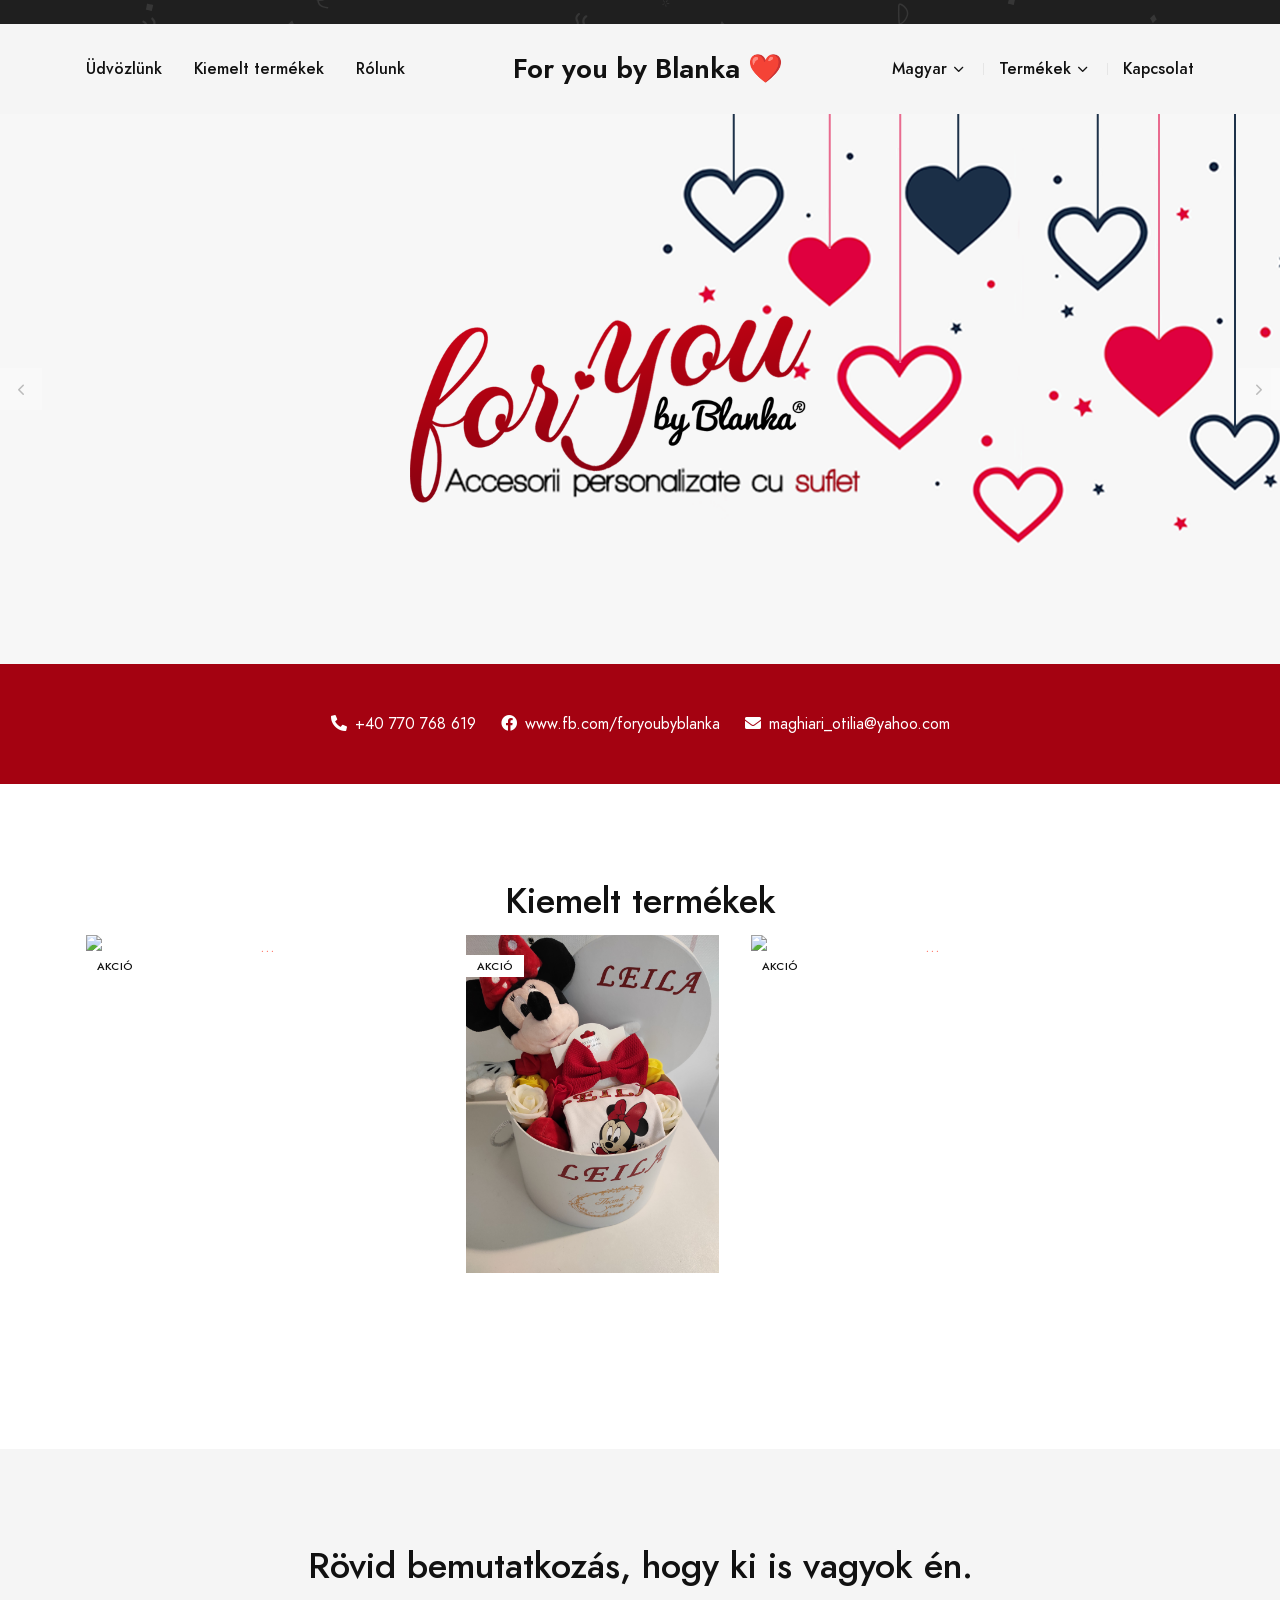
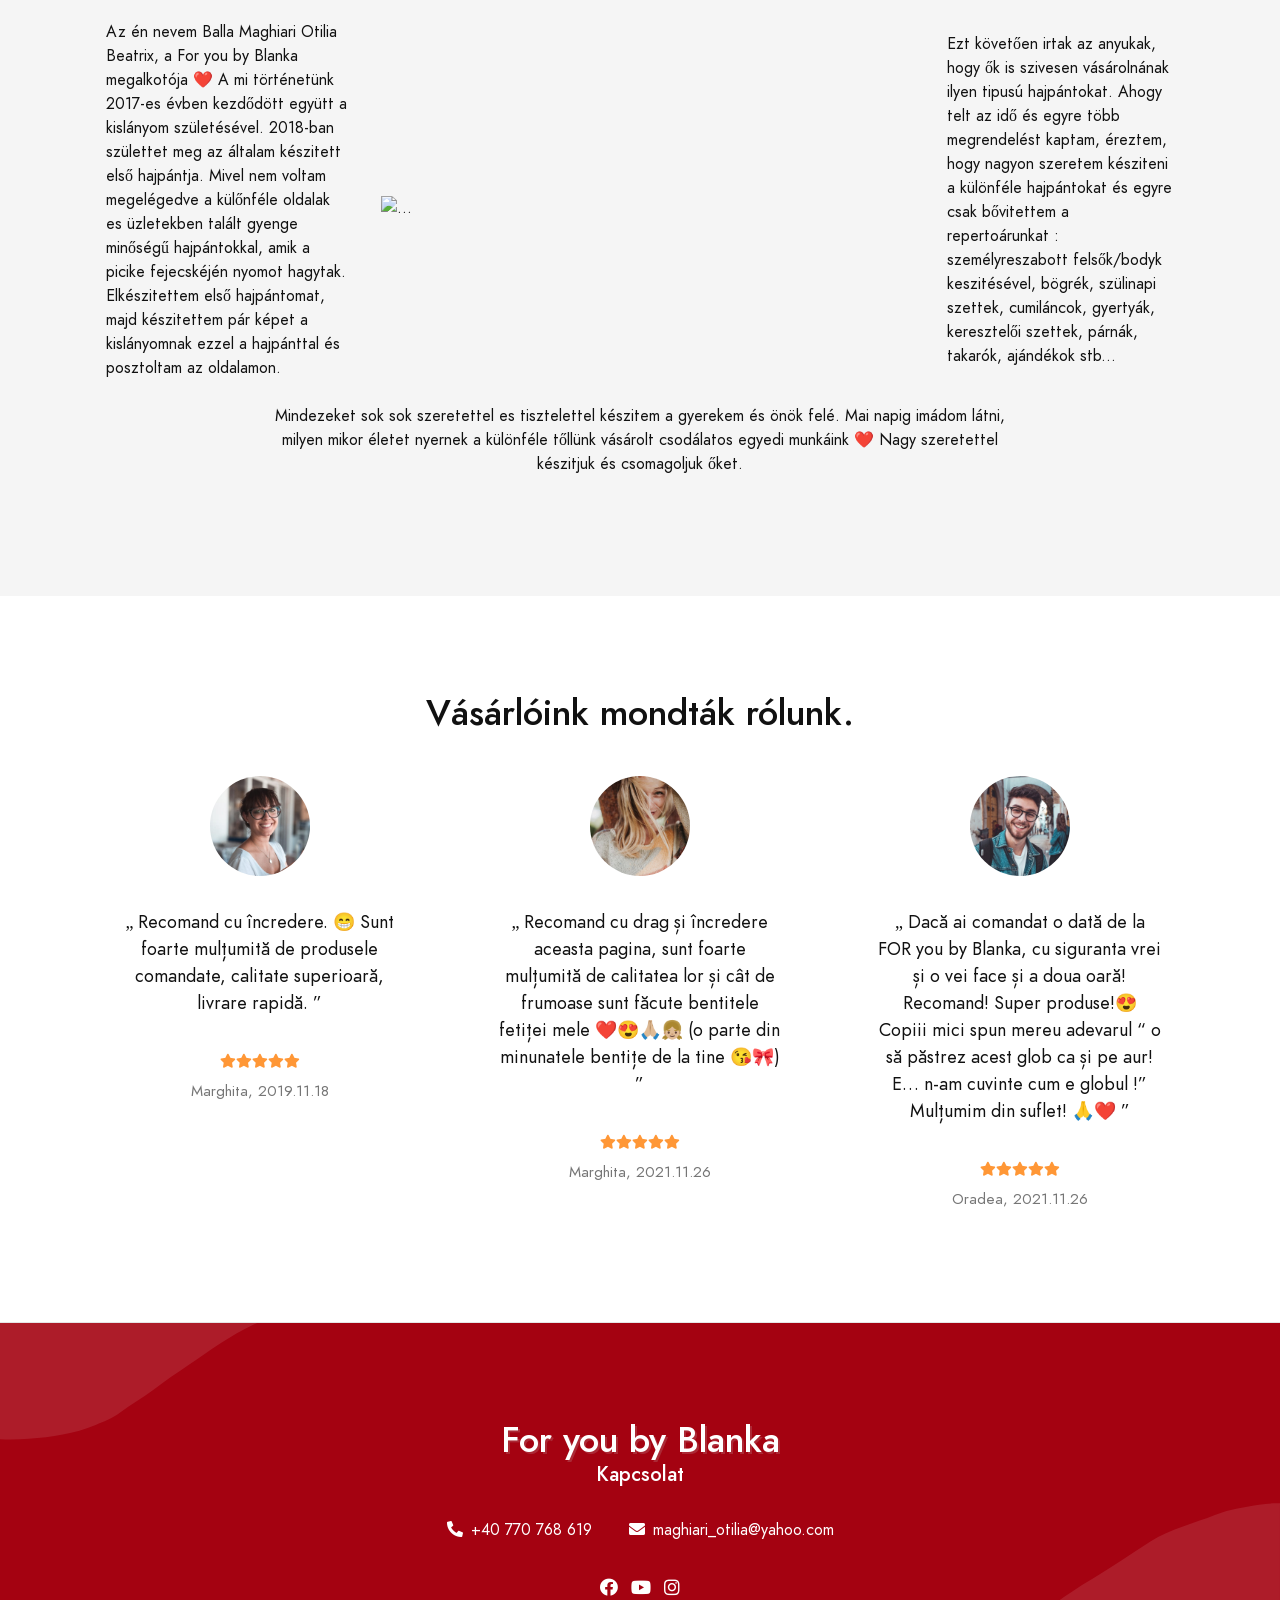
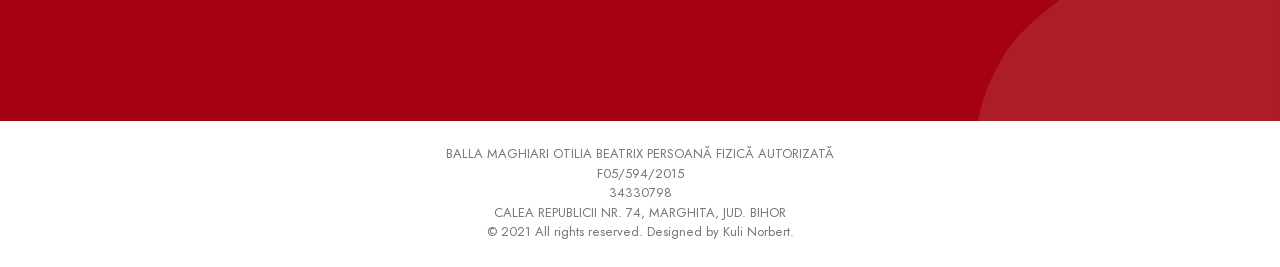
==== commit d27275dd: "Update index-hu.html" ====
--- a/new/index-hu.html
+++ b/new/index-hu.html
@@ -25,7 +25,7 @@
           <div class="col-12">
             <div class="text-center text-white">
               <span class="heading-xxs letter-spacing-xl">
-                ⚡️ Kiemelt akciók csak nálunk és csak most! ⚡️
+                
               </span>
             </div>
 
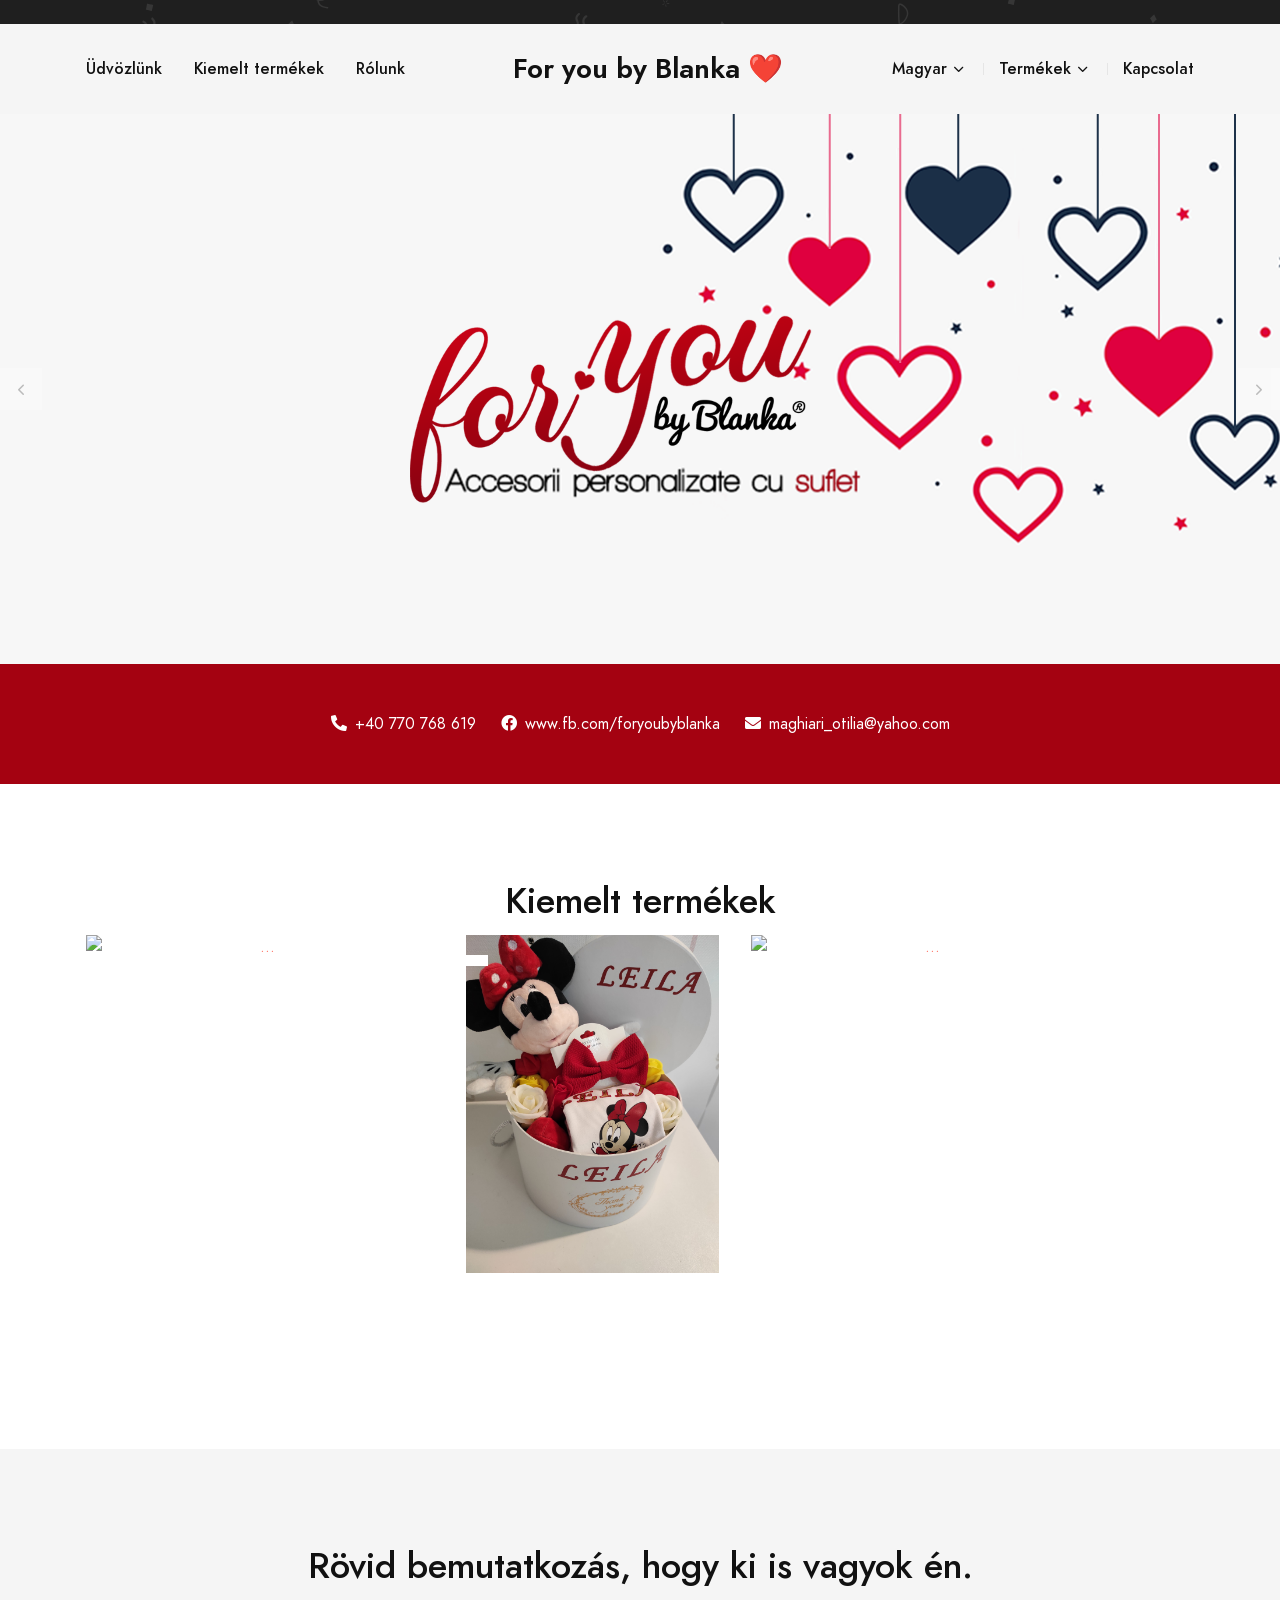
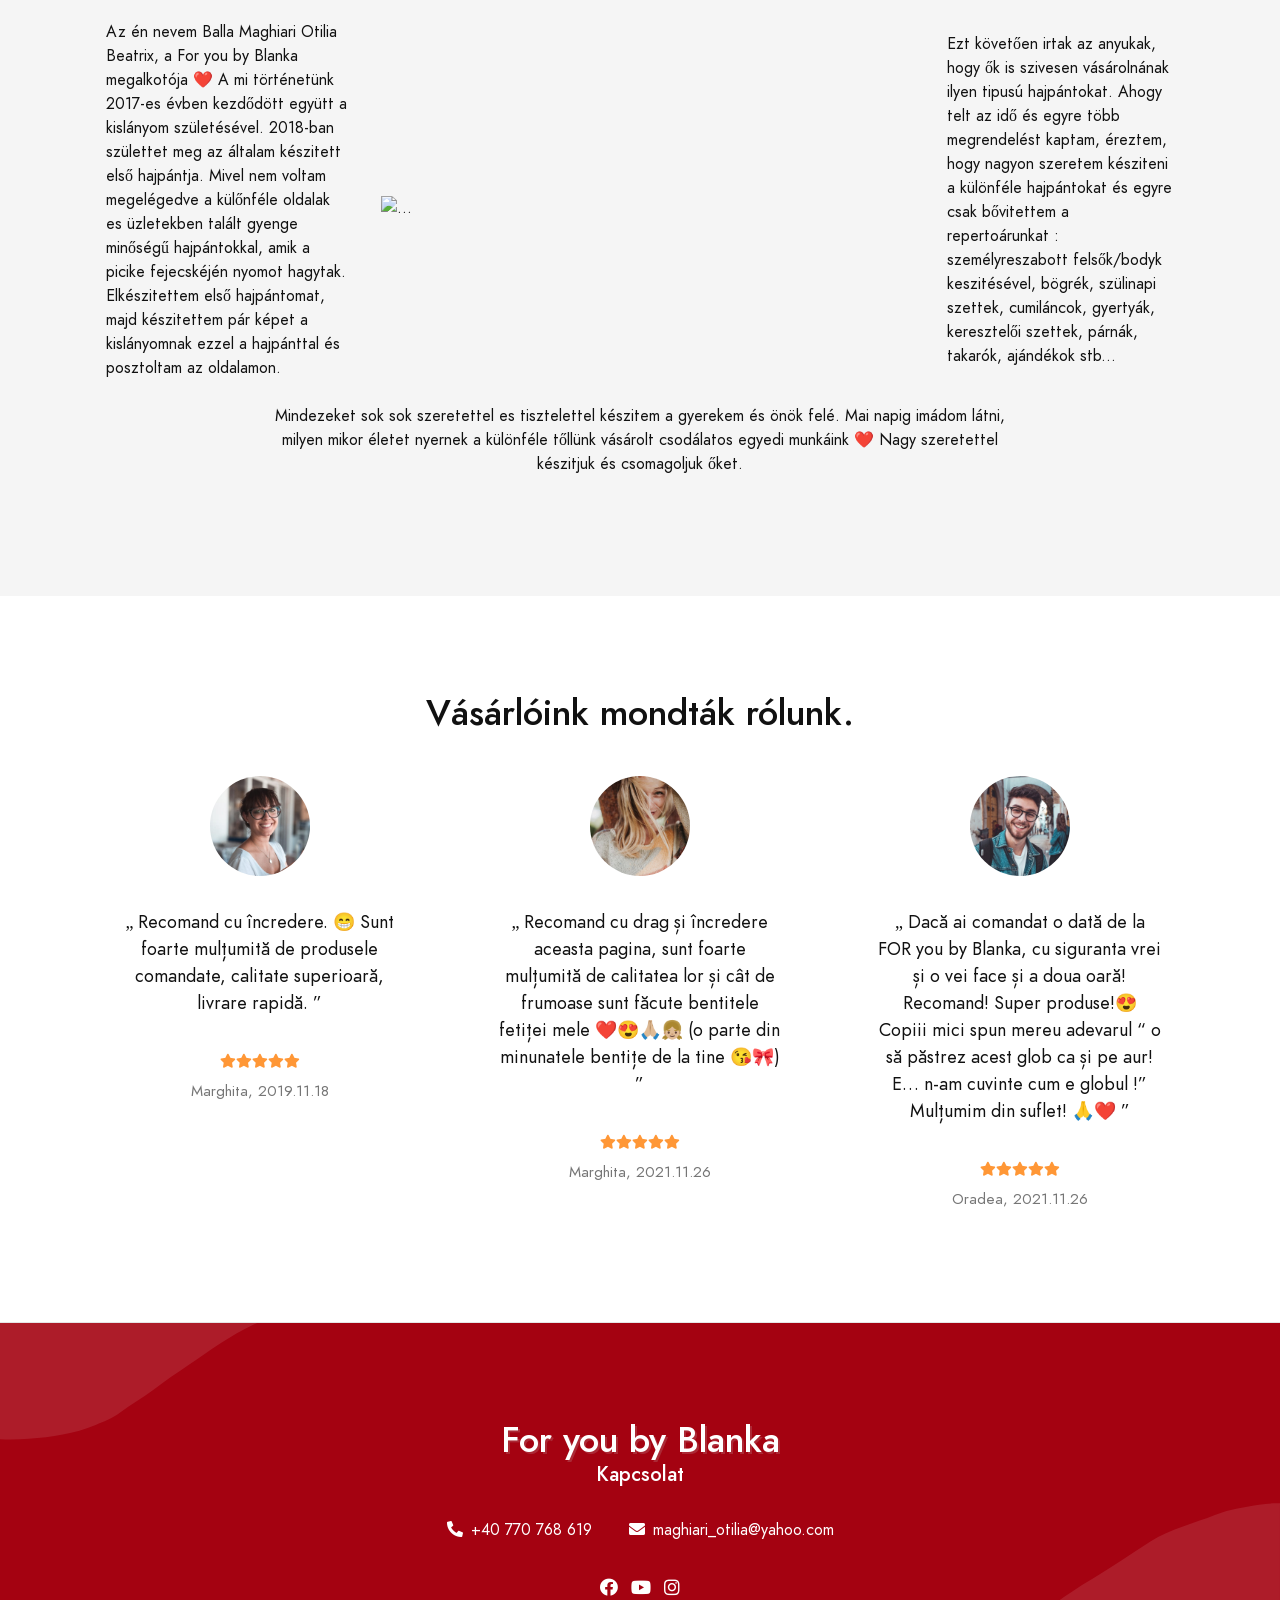
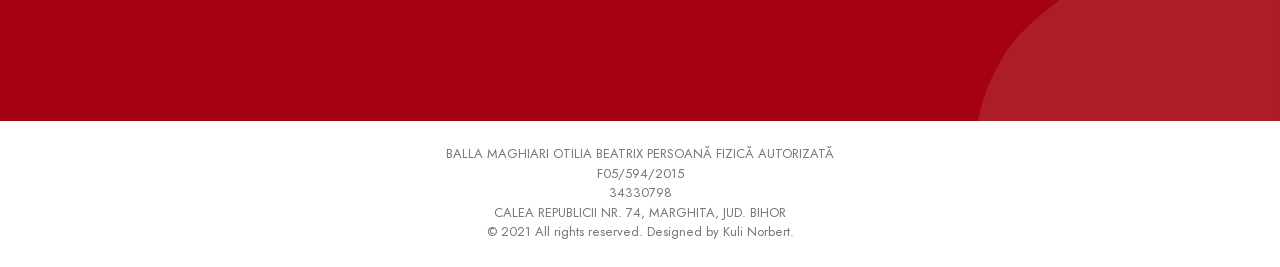
==== commit dc4606df: "Update index-hu.html" ====
--- a/new/index-hu.html
+++ b/new/index-hu.html
@@ -130,7 +130,7 @@
             </li>
             <li class="list-inline-item">
               <a class="text-white">
-                <a class="text-white" href="www.fb.com/foryoubyblanka"><i class="fab fa-facebook mr-2"></i>www.fb.com/foryoubyblanka</a>
+                <a class="text-white" href="https://www.facebook.com/foryoubyblanka/"><i class="fab fa-facebook mr-2"></i>www.fb.com/foryoubyblanka</a>
               </a>
             </li>
             <li class="list-inline-item px-3">
@@ -149,7 +149,7 @@
           <div class="col-12 col-md-4 text-center" data-aos="fade-right" data-aos-duration="1000">
             <div class="card mb-7">
               <div class="badge badge-white card-badge card-badge-left text-uppercase">
-                AKCIÓ
+                
               </div>
               <div class="card-img">
                 <a class="card-img-hover" href="assets/img/termekek/6/4.jpg" data-fancybox>
@@ -182,7 +182,7 @@
           <div class="col-6 col-md-4 col-lg-3">
             <div class="card mb-7">
               <div class="badge badge-white card-badge card-badge-left text-uppercase">
-                AKCIÓ
+                
               </div>
               <div class="card-img">
                 <a class="card-img-hover" href="assets/img/termekek/10/3.jpg" data-fancybox>
@@ -215,7 +215,7 @@
           <div class="col-12 col-md-4 text-center" data-aos="fade-left" data-aos-duration="1000">
             <div class="card mb-7">
               <div class="badge badge-white card-badge card-badge-left text-uppercase">
-                AKCIÓ
+                
               </div>
               <div class="card-img">
                 <a class="card-img-hover" href="assets/img/termekek/6/3.jpg" data-fancybox>
@@ -410,7 +410,7 @@
               </ul>
               <ul class="list-inline font-size-lg">
                 <li class="list-inline-item">
-                  <a class="text-white" href="">
+                  <a class="text-white" href="https://www.facebook.com/foryoubyblanka/">
                     <i class="fab fa-facebook"></i>
                   </a>
                 </li>
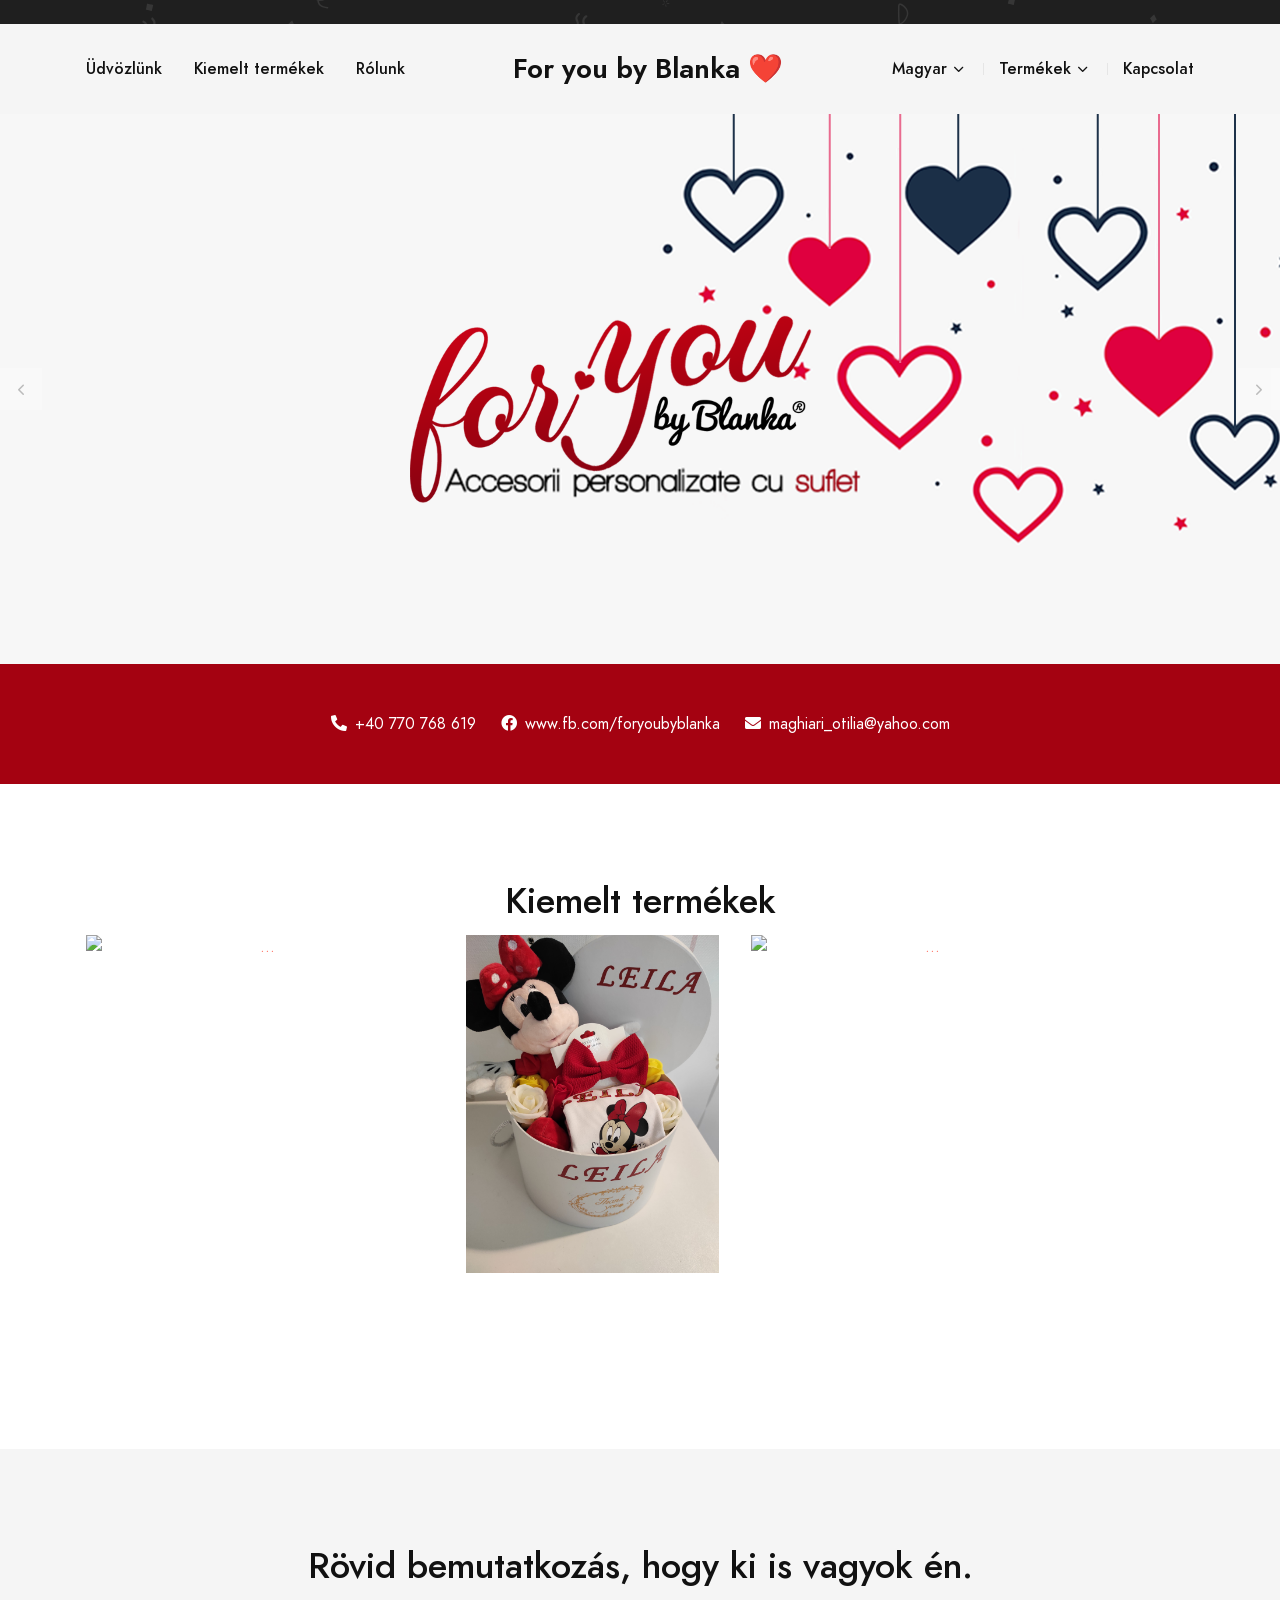
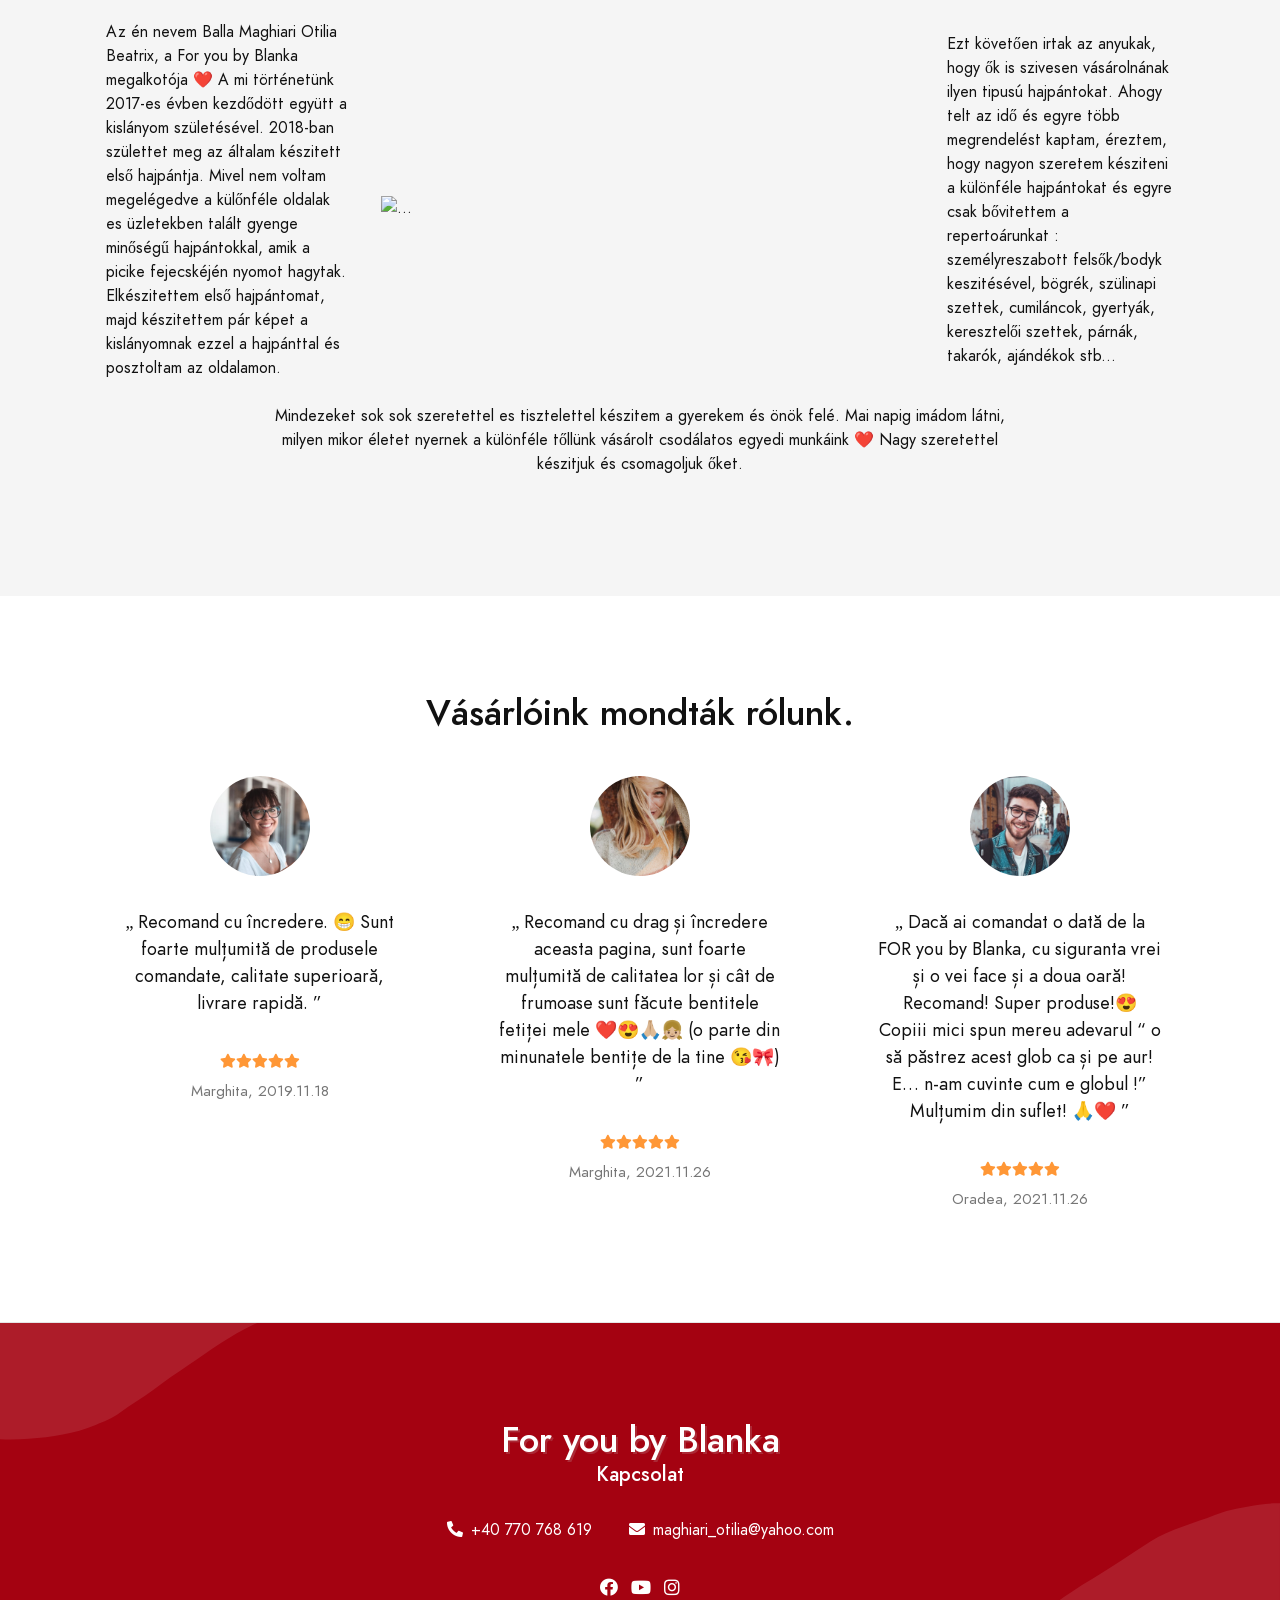
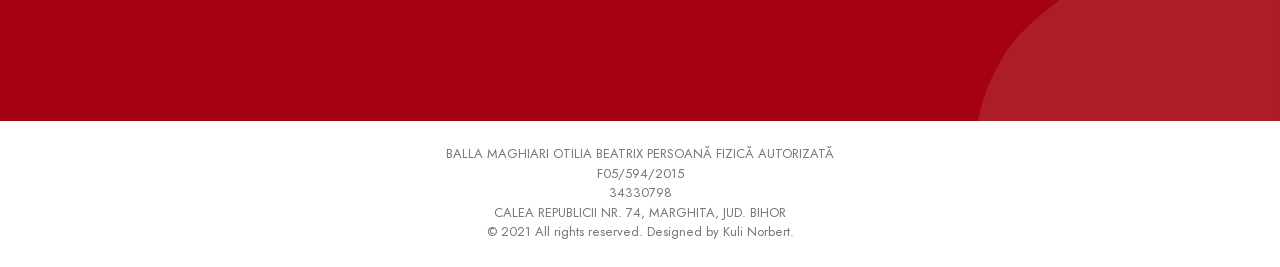
==== commit b20354c0: "Update index-hu.html" ====
--- a/new/index-hu.html
+++ b/new/index-hu.html
@@ -148,9 +148,7 @@
         <div class="row">
           <div class="col-12 col-md-4 text-center" data-aos="fade-right" data-aos-duration="1000">
             <div class="card mb-7">
-              <div class="badge badge-white card-badge card-badge-left text-uppercase">
-                
-              </div>
+
               <div class="card-img">
                 <a class="card-img-hover" href="assets/img/termekek/6/4.jpg" data-fancybox>
                   <img class="card-img-top card-img-back" src="assets/img/termekek/6/4.jpg" alt="...">
@@ -181,9 +179,7 @@
           </div>
           <div class="col-6 col-md-4 col-lg-3">
             <div class="card mb-7">
-              <div class="badge badge-white card-badge card-badge-left text-uppercase">
-                
-              </div>
+       
               <div class="card-img">
                 <a class="card-img-hover" href="assets/img/termekek/10/3.jpg" data-fancybox>
                   <img class="card-img-top card-img-back" src="assets/img/termekek/10/3.jpg" alt="...">
@@ -214,9 +210,7 @@
           </div>
           <div class="col-12 col-md-4 text-center" data-aos="fade-left" data-aos-duration="1000">
             <div class="card mb-7">
-              <div class="badge badge-white card-badge card-badge-left text-uppercase">
-                
-              </div>
+   
               <div class="card-img">
                 <a class="card-img-hover" href="assets/img/termekek/6/3.jpg" data-fancybox>
                   <img class="card-img-top card-img-back" src="assets/img/termekek/6/3.jpg" alt="...">
